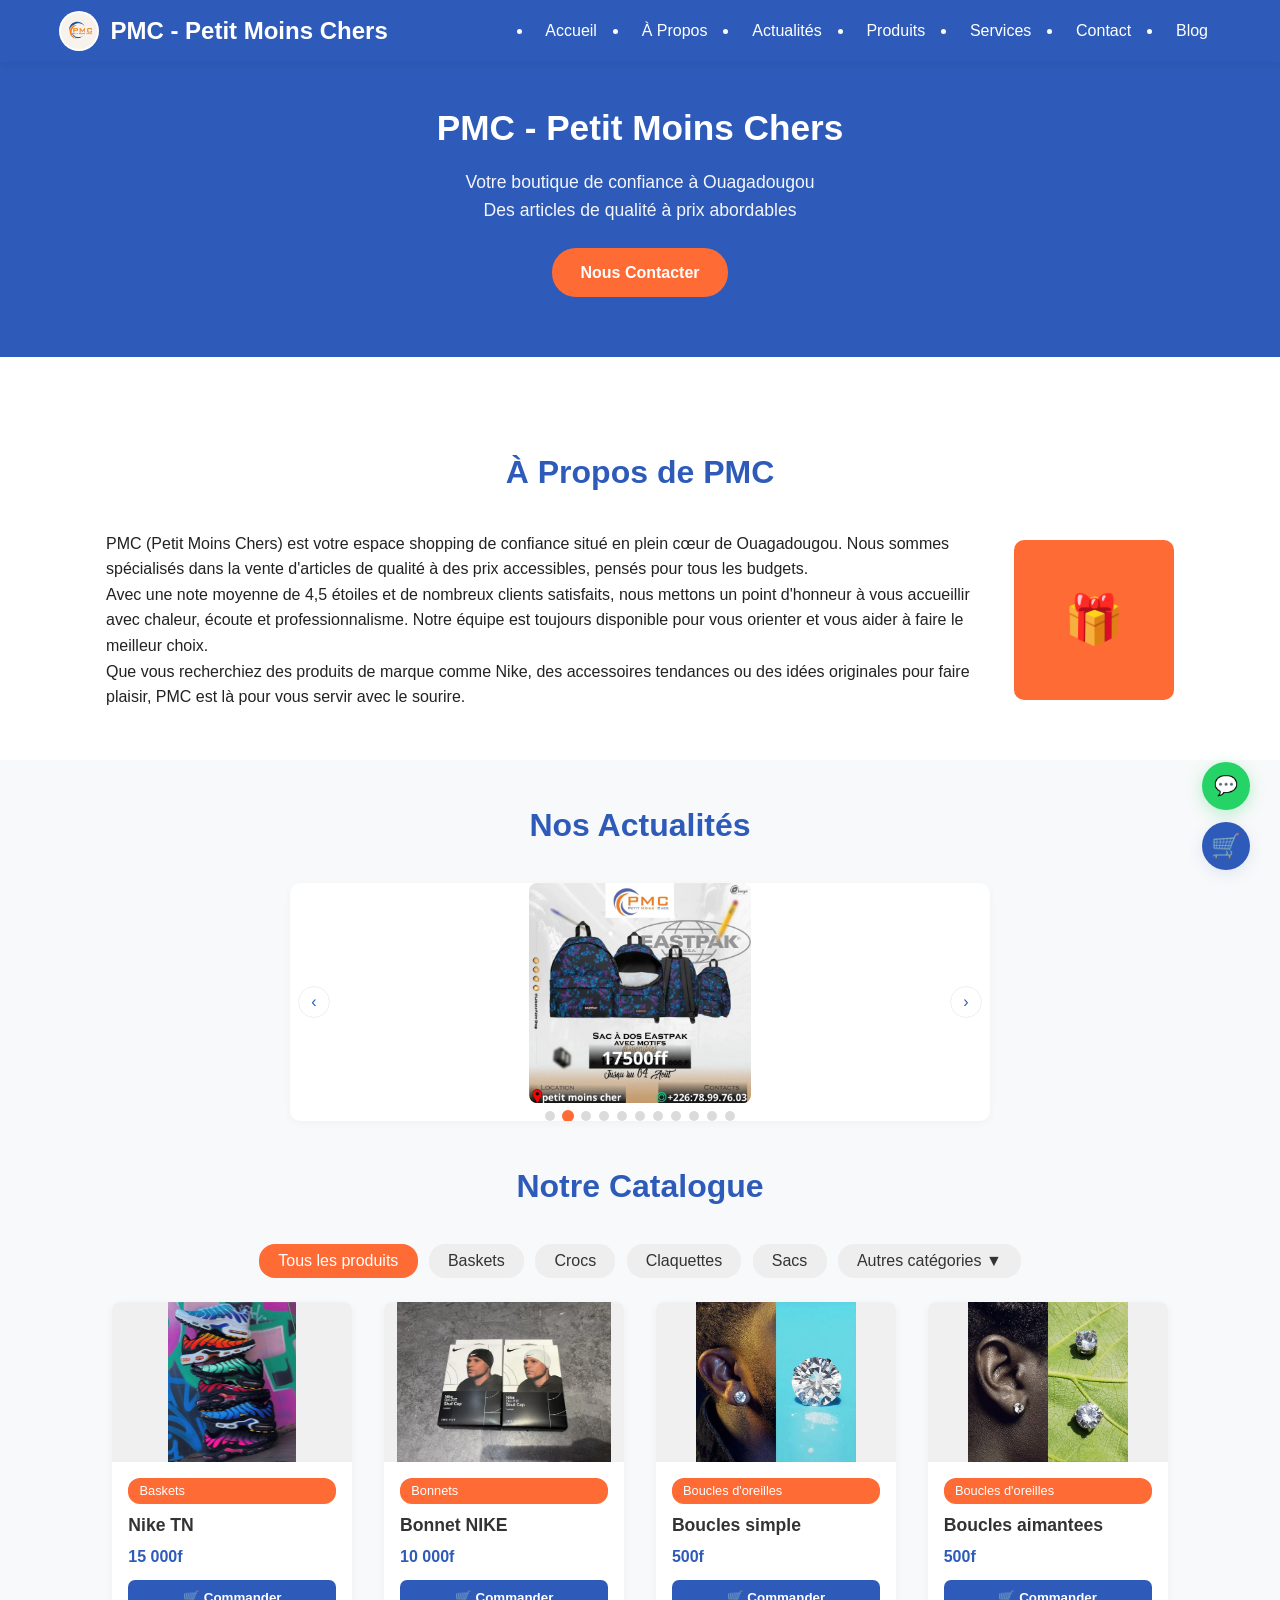
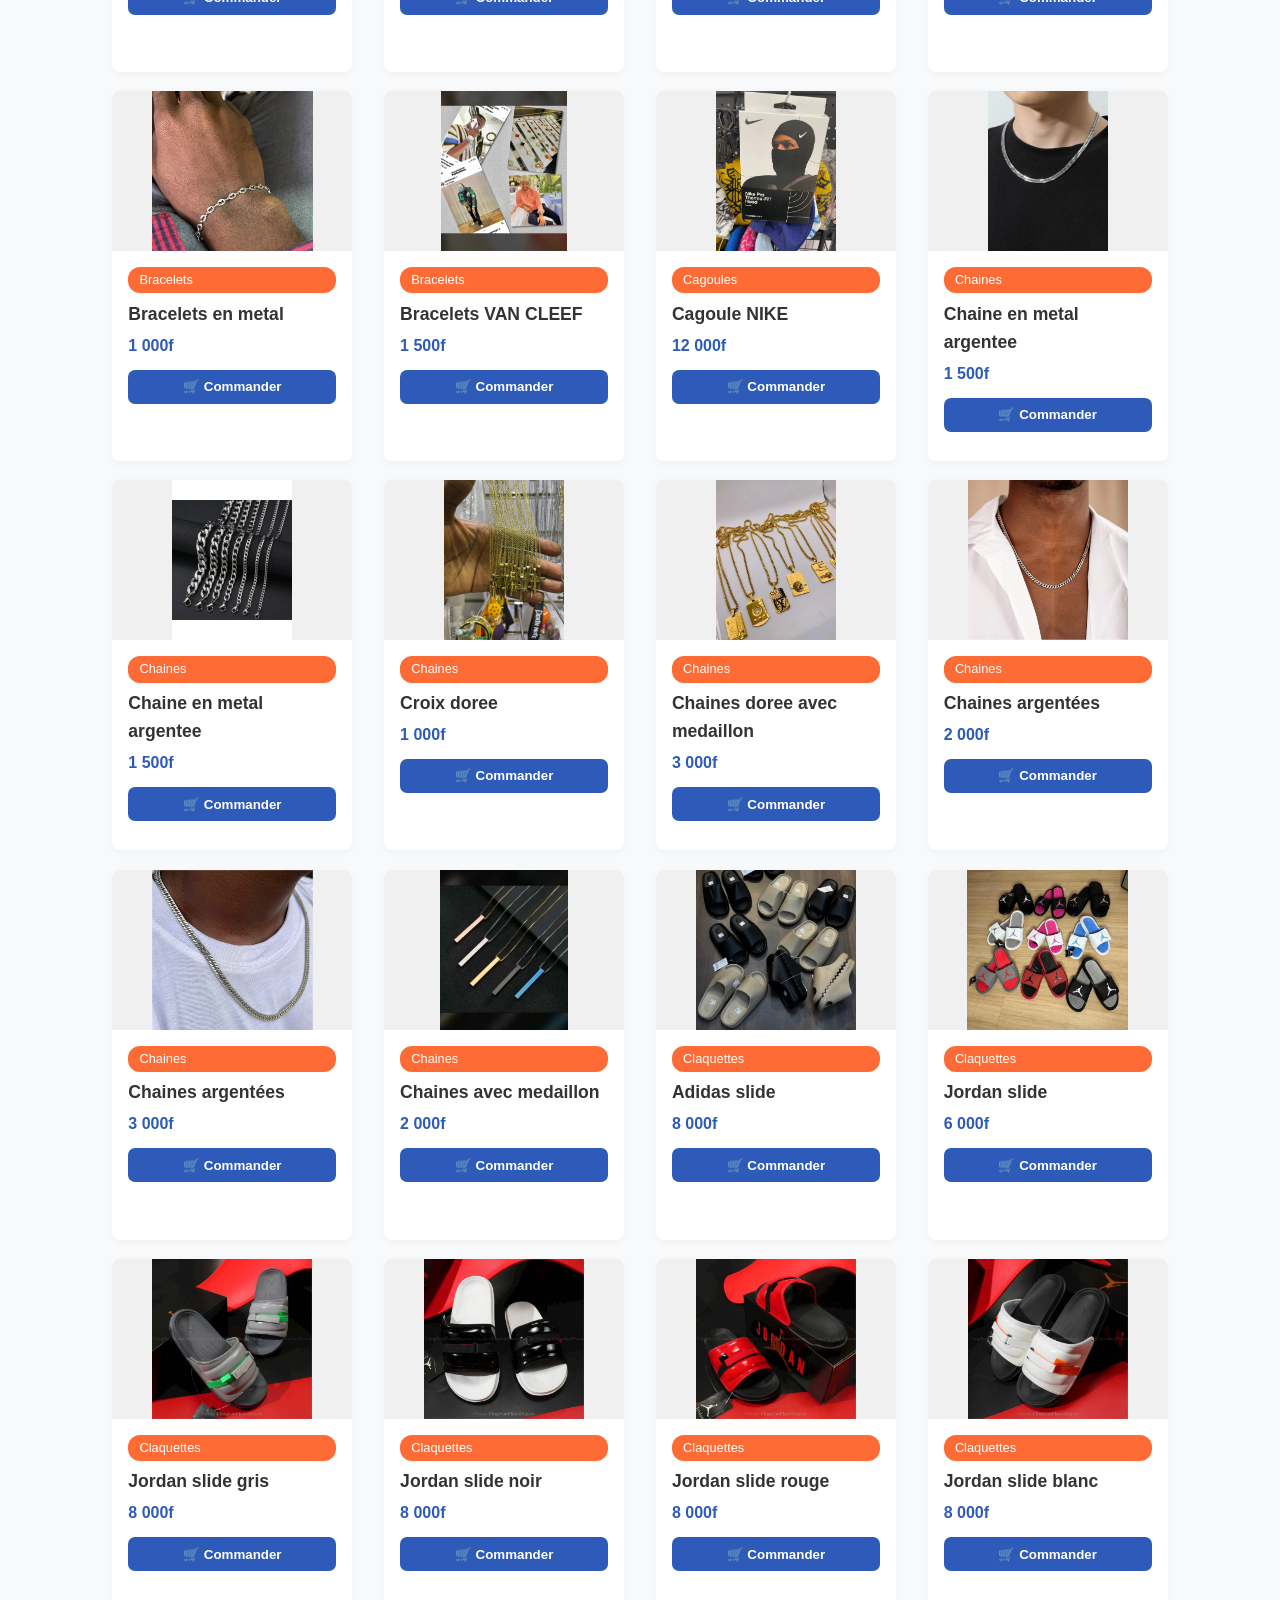
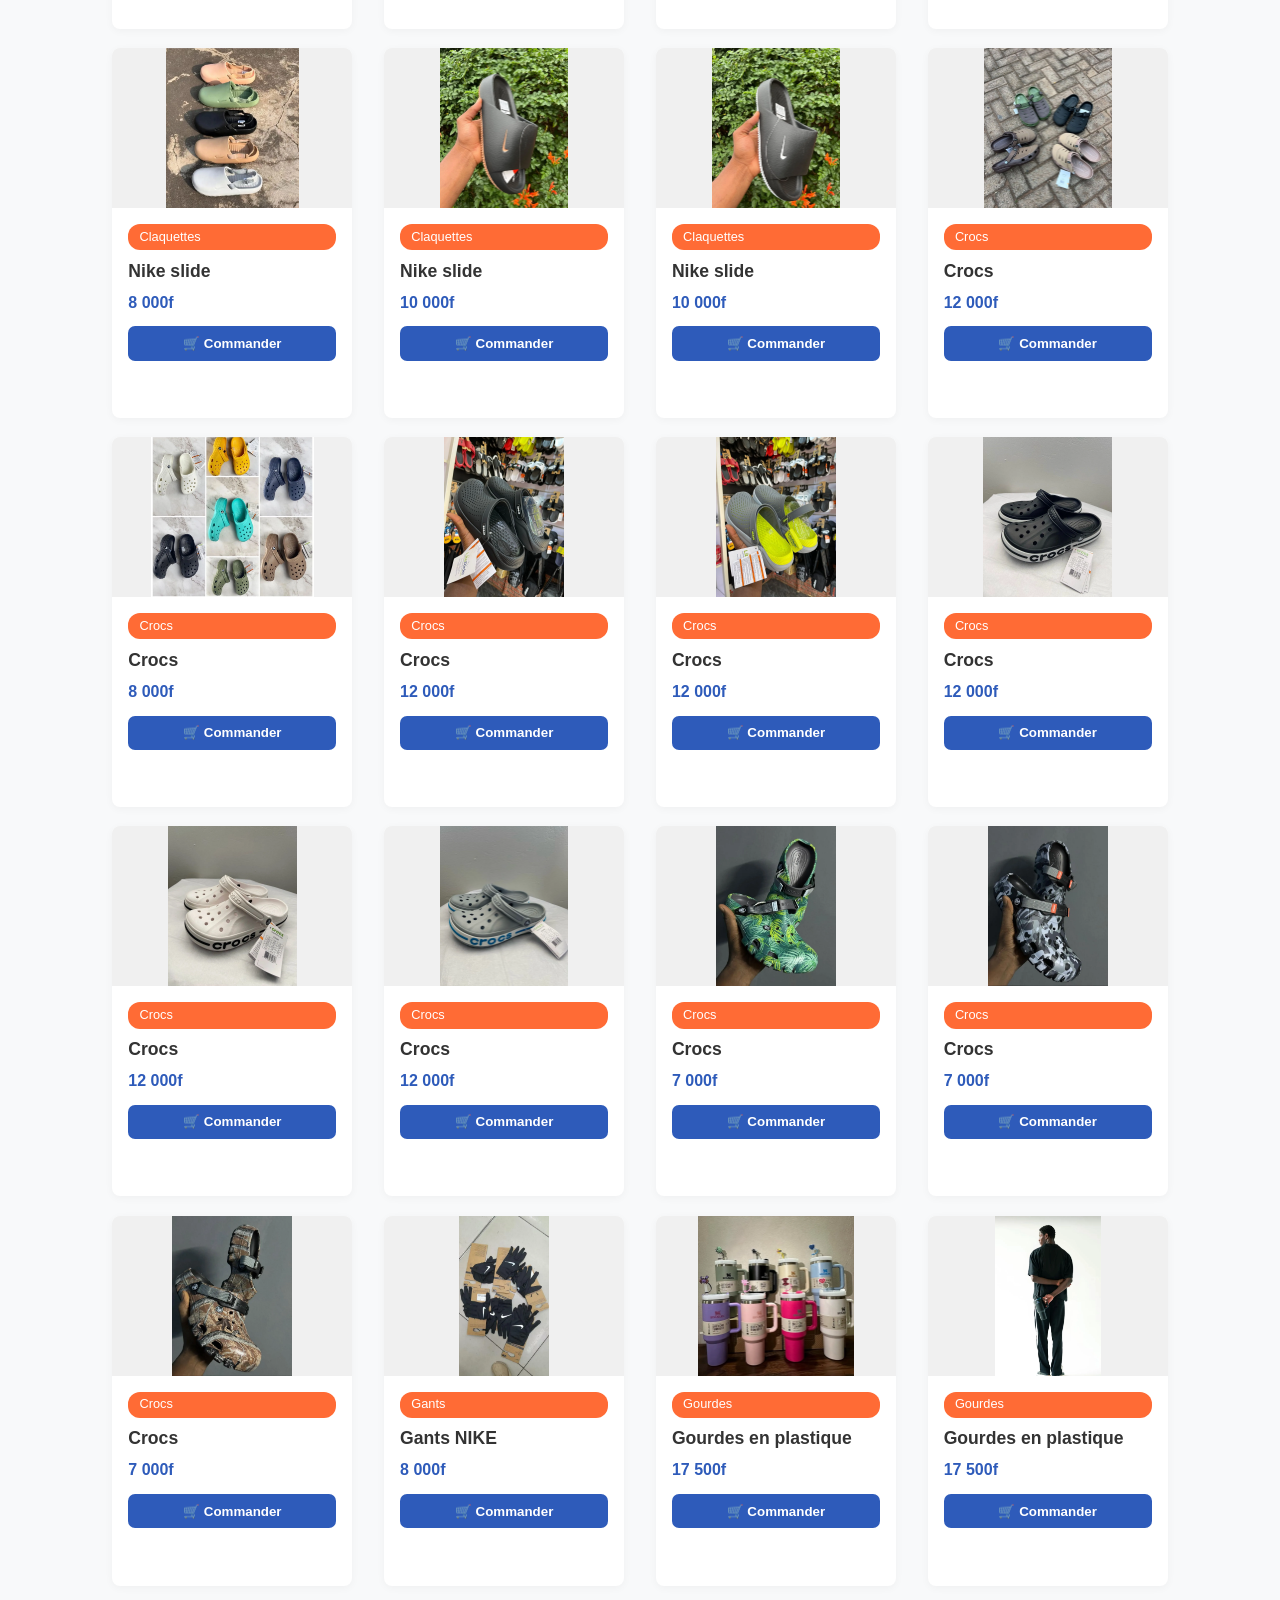
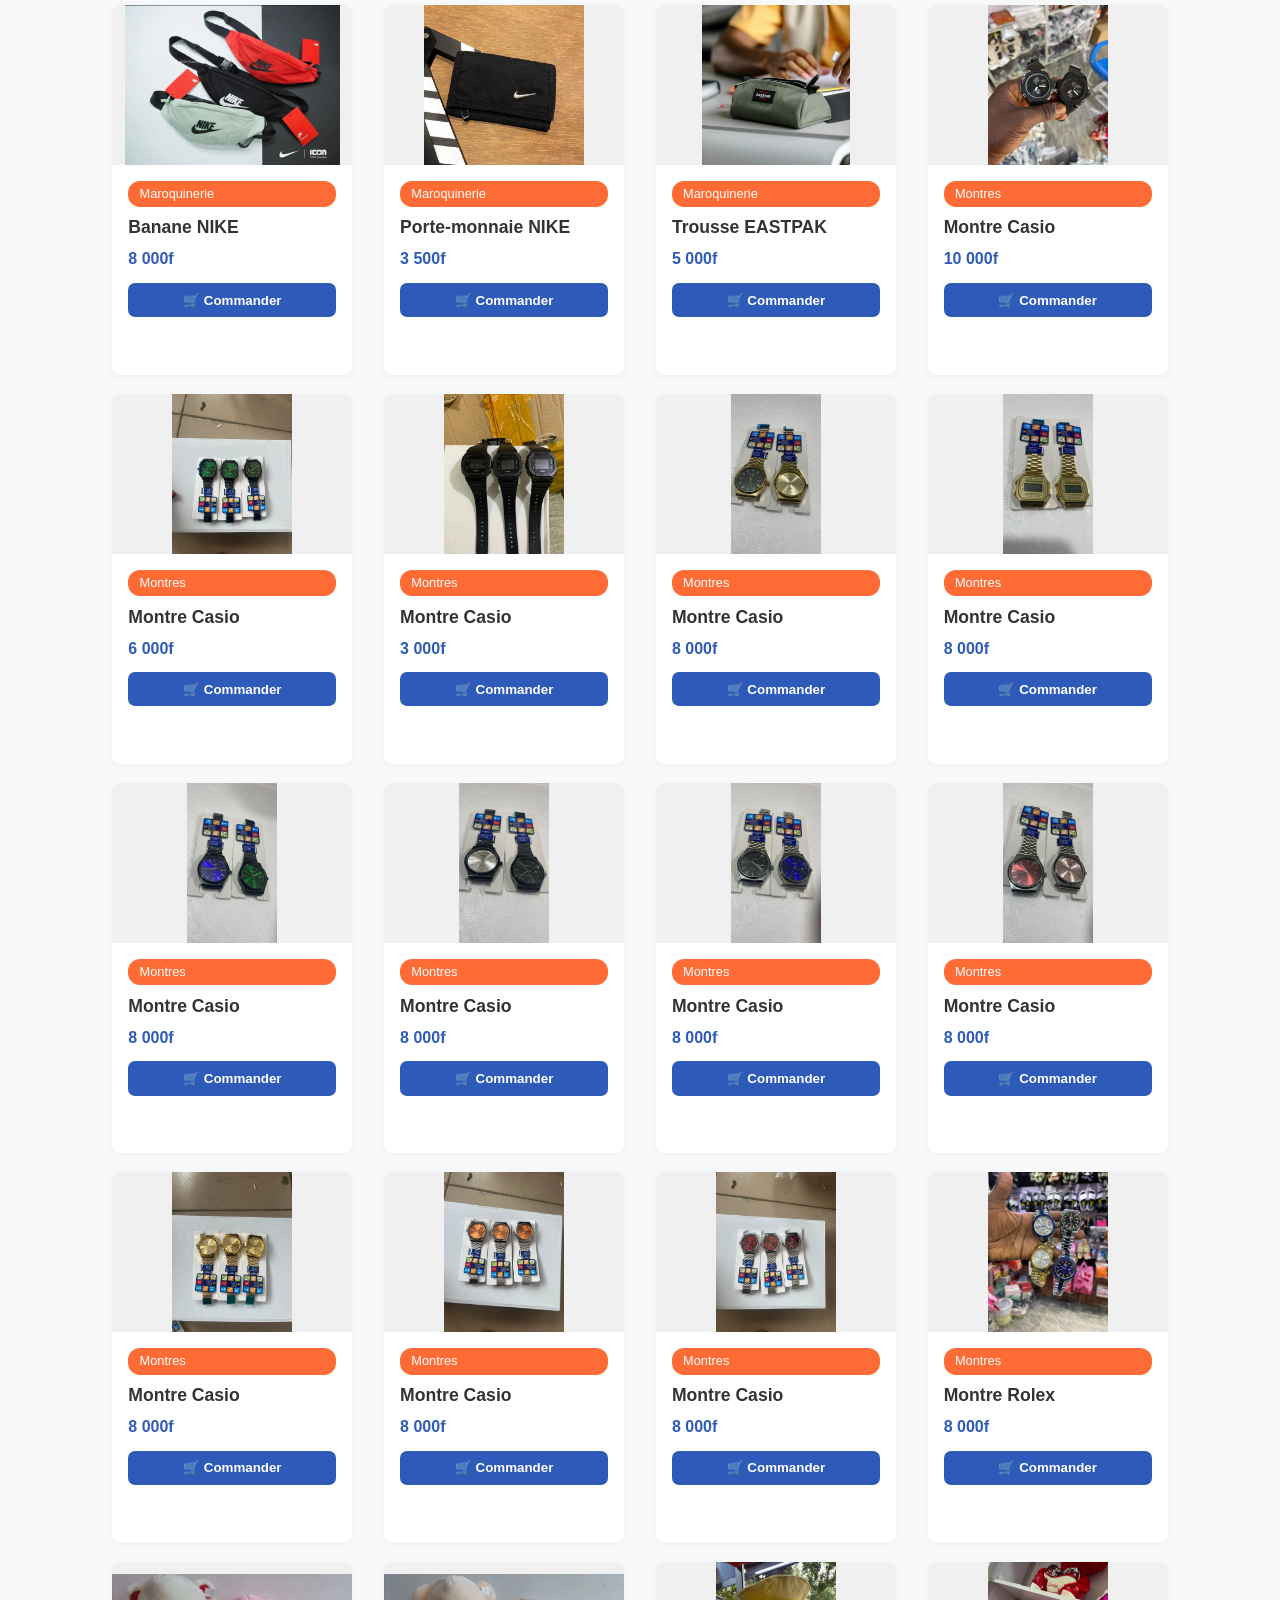
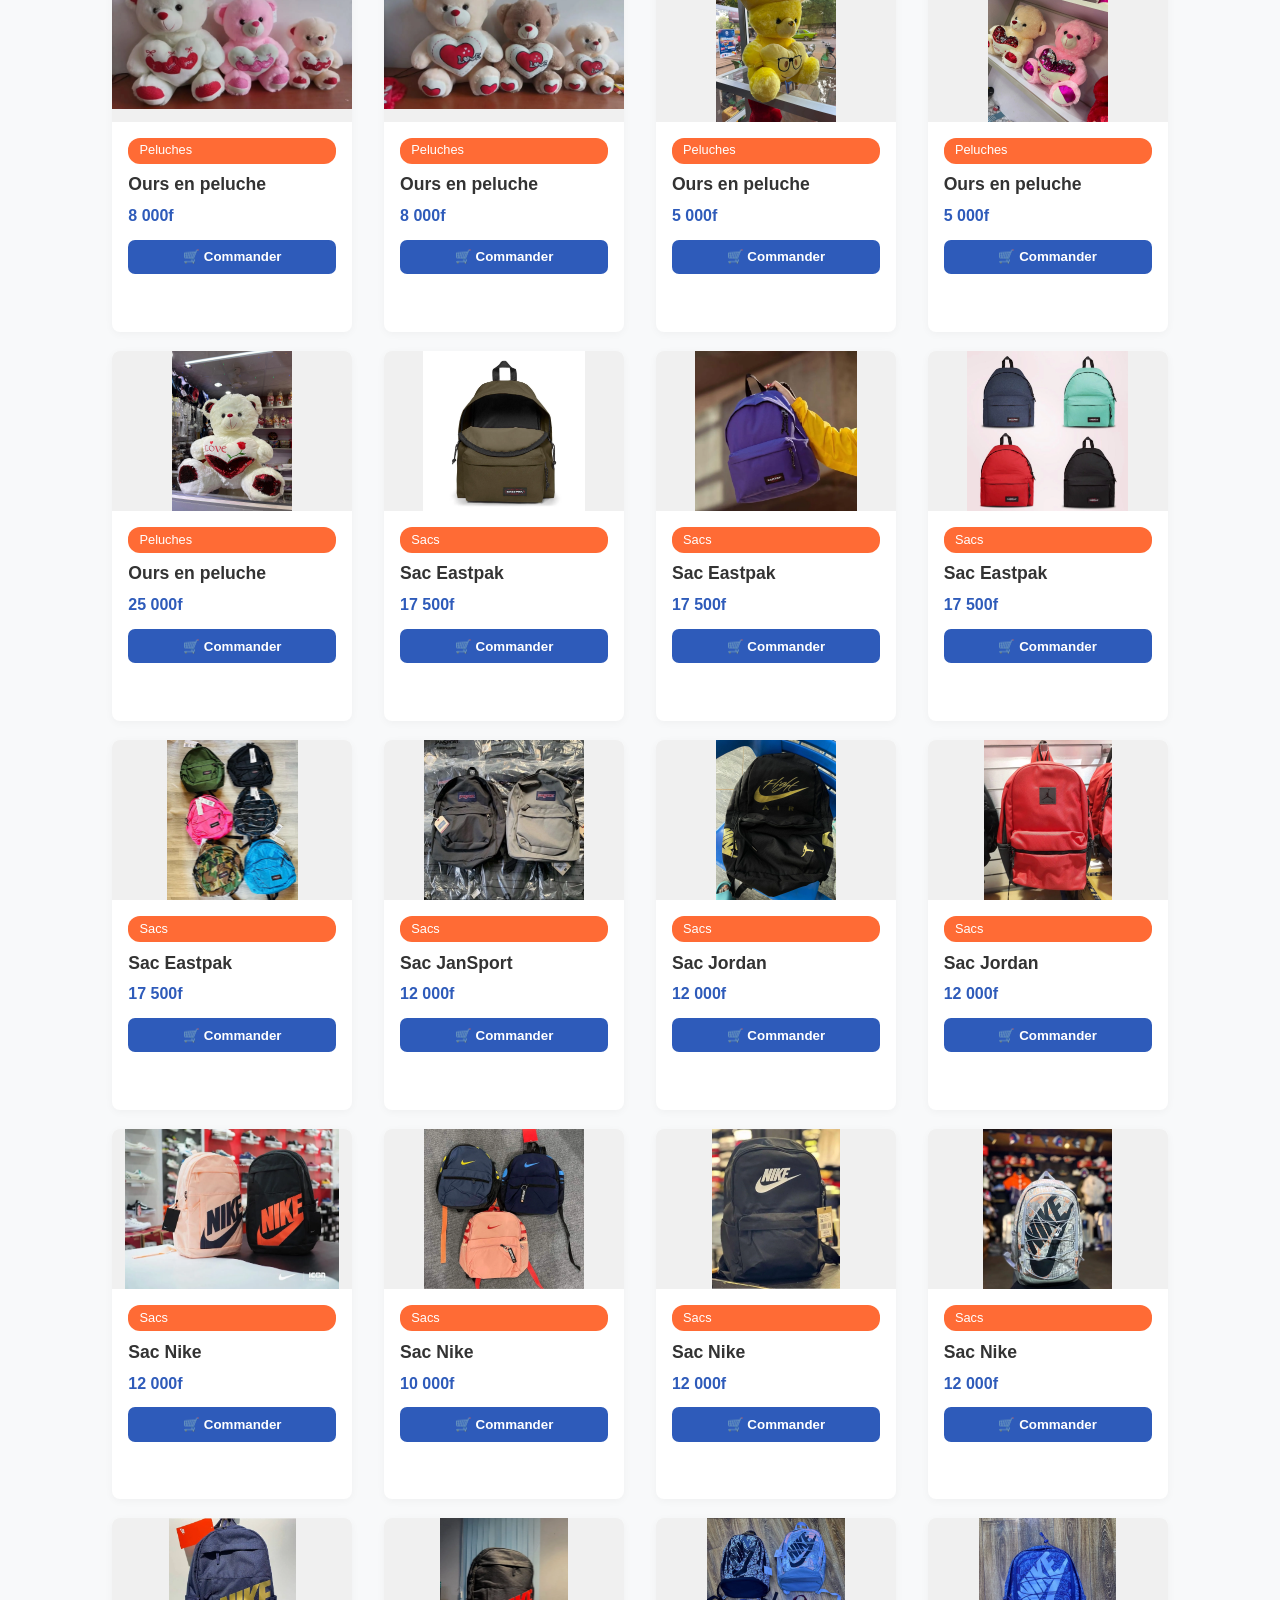
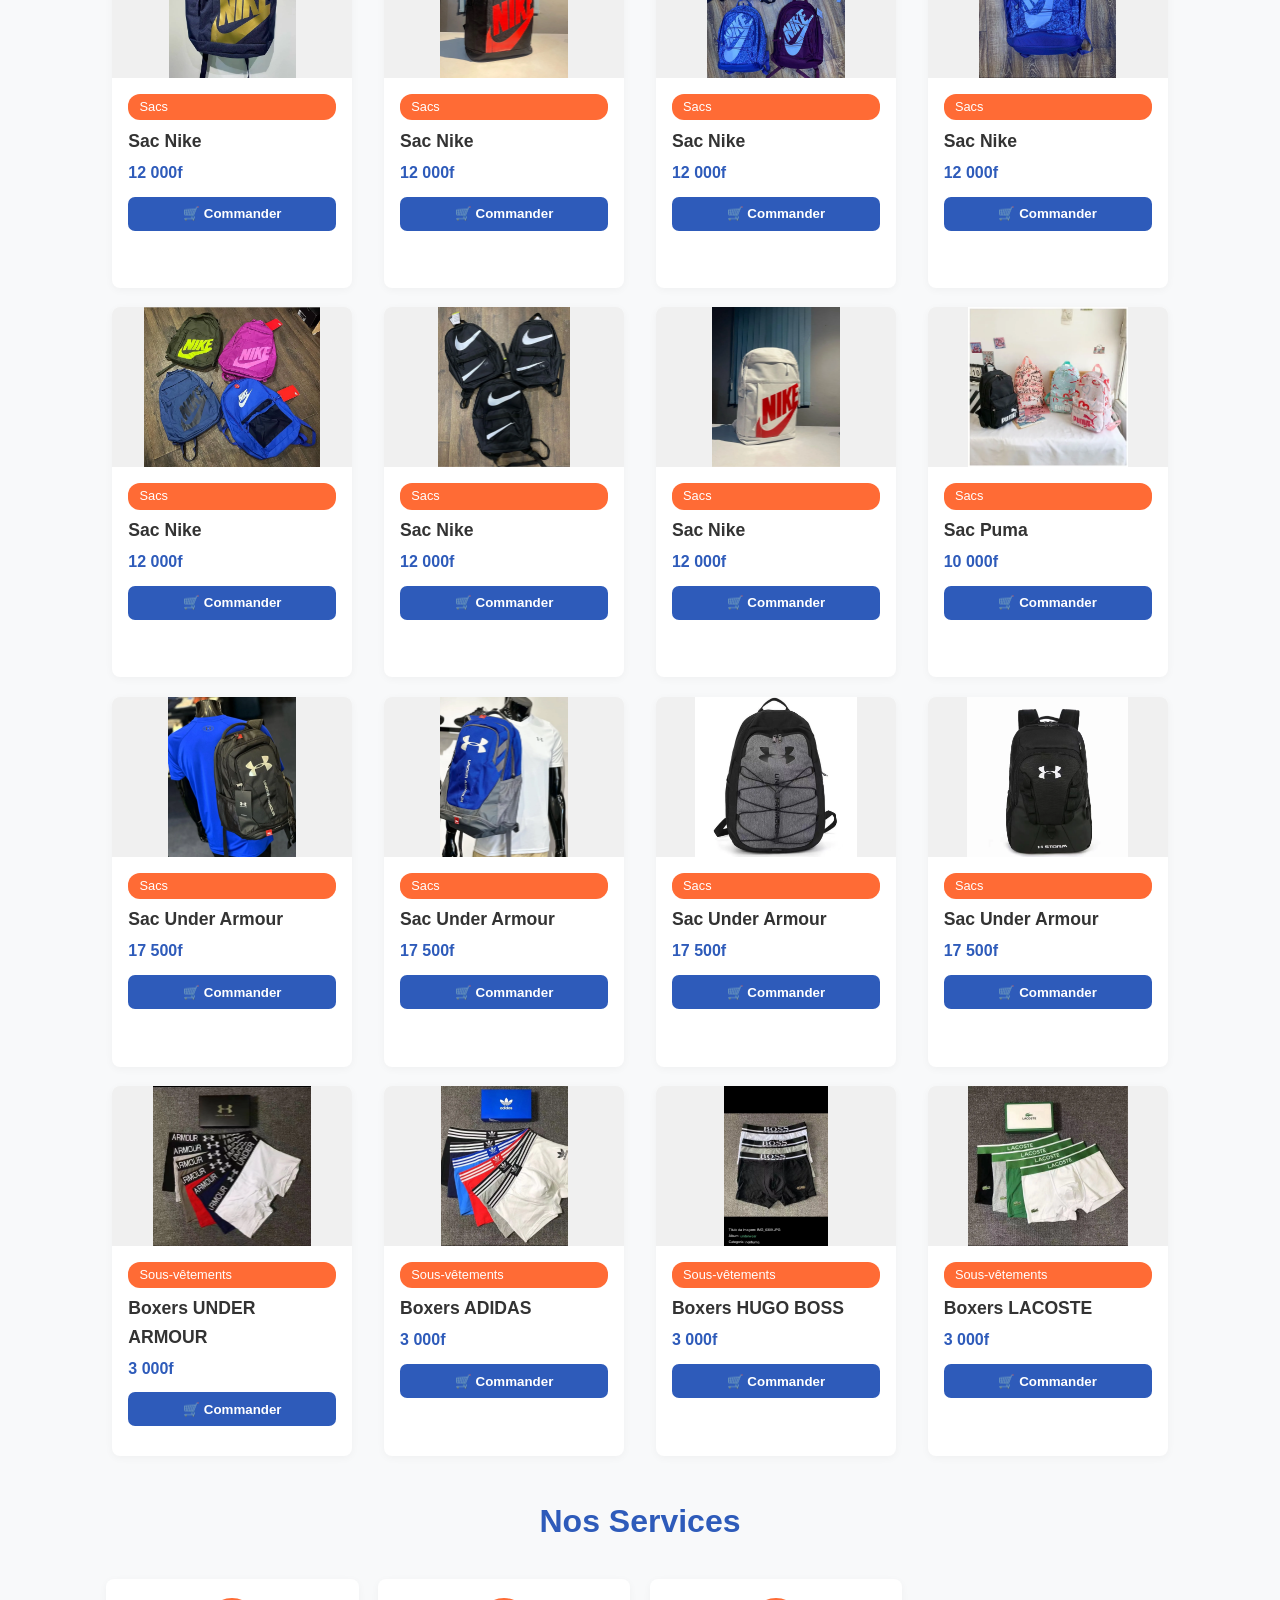
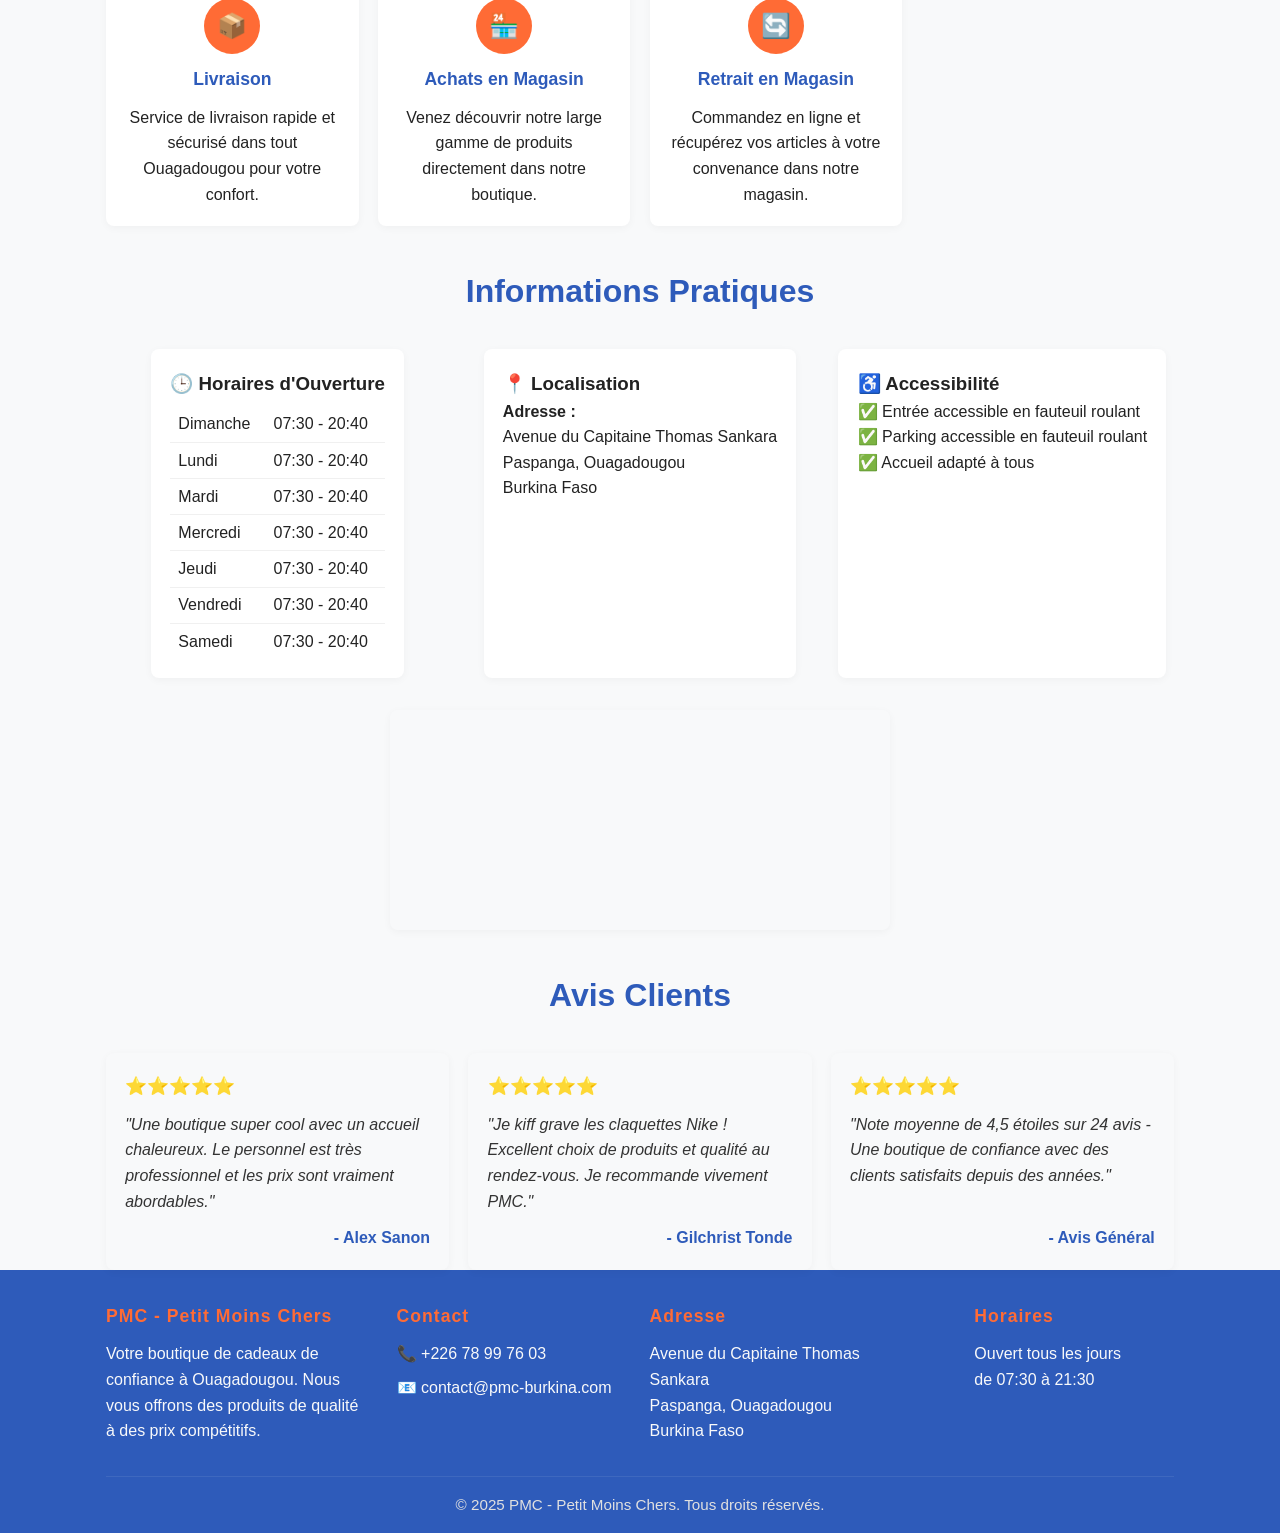
==== index.html @ d3e95d28 "maj3" ====
<!DOCTYPE html>
<html lang="fr">
<head>
    <meta charset="UTF-8">
    <meta name="viewport" content="width=device-width, initial-scale=1.0">
    <meta name="description" content="PMC - Petit Moins Chers : Boutique de cadeaux à Ouagadougou. Articles de qualité à prix abordables.">
    <meta name="keywords" content="PMC, Petit Moins Chers, cadeaux, Ouagadougou, boutique, accessoires, sacs, montres, chaussures">
    <meta property="og:title" content="PMC - Petit Moins Chers | Boutique de Cadeaux à Ouagadougou">
    <meta property="og:description" content="PMC - Petit Moins Chers : Boutique de cadeaux à Ouagadougou. Articles de qualité à prix abordables.">
    <meta property="og:image" content="images/infos/logo.webp">
    <meta property="og:type" content="website">
    <meta property="og:url" content="https://tonsite.com/">
    <meta name="twitter:card" content="summary_large_image">
    <meta name="twitter:title" content="PMC - Petit Moins Chers">
    <meta name="twitter:description" content="Boutique de cadeaux à Ouagadougou. Articles de qualité à prix abordables.">
    <meta name="twitter:image" content="images/infos/logo.webp">
    <title>PMC - Petit Moins Chers | Boutique de Cadeaux à Ouagadougou</title>
    <link rel="stylesheet" href="style.css">
    <script src="script.js" defer></script>
    <link rel="preload" href="images/infos/logo.webp" as="image">
    <link rel="preload" href="style.css" as="style">
    <link rel="preload" href="script.js" as="script">
    <link rel="icon" href="images/infos/logo.webp" type="image/webp">
</head>
<body>
    <!-- Lien d'accès rapide pour l'accessibilité -->
    <a href="#main" class="skip-link" style="position:absolute;left:-9999px;top:auto;width:1px;height:1px;overflow:hidden;">Aller au contenu principal</a>

    <!-- En-tête -->
    <header id="header">
        <nav role="navigation" aria-label="Menu principal">
            <div class="logo">
                <img src="images/infos/logo.webp" alt="Logo de PMC - Petit Moins Chers">
                <span>PMC - Petit Moins Chers</span>
            </div>
            <ul class="nav-links" id="nav-links">
                <li><a href="#accueil">Accueil</a></li>
                <li><a href="#apropos">À Propos</a></li>
                <li><a href="#actualites">Actualités</a></li>
                <li><a href="#produits">Produits</a></li>
                <li><a href="#services">Services</a></li>
                <li><a href="#contact">Contact</a></li>
                <li><a href="blog/blog.html">Blog</a></li>
            </ul>
            <!-- bouton de navigation de l'en-tête (attribut type ajouté) -->
            <button type="button" class="menu-toggle" aria-label="Ouvrir le menu" aria-controls="nav-links" aria-expanded="false">☰</button>
        </nav>
    </header>

    <!-- Contenu principal -->
    <main id="main" role="main">
        <!-- Section Hero -->
        <section class="hero" id="accueil">
            <div class="hero-content">
                <h1>PMC - Petit Moins Chers</h1>
                <p>Votre boutique de confiance à Ouagadougou<br>
                Des articles de qualité à prix abordables</p>
                <a href="#contact" class="cta-button">Nous Contacter</a>
            </div>
        </section>

        <!-- Section À propos -->
        <section class="about" id="apropos">
            <div class="container">
                <h2 class="section-title">À Propos de PMC</h2>
                <div class="about-content">
                    <div class="about-text">
                        <p>PMC (Petit Moins Chers) est votre espace shopping de confiance situé en plein cœur de Ouagadougou. Nous sommes spécialisés dans la vente d'articles de qualité à des prix accessibles, pensés pour tous les budgets.</p>
                        <p>Avec une note moyenne de 4,5 étoiles et de nombreux clients satisfaits, nous mettons un point d'honneur à vous accueillir avec chaleur, écoute et professionnalisme. Notre équipe est toujours disponible pour vous orienter et vous aider à faire le meilleur choix.</p>
                        <p>Que vous recherchiez des produits de marque comme Nike, des accessoires tendances ou des idées originales pour faire plaisir, PMC est là pour vous servir avec le sourire.</p>
                    </div>
                    <div class="about-image" aria-label="Cadeau">
                        🎁
                    </div>
                </div>
            </div>
        </section>

        <!-- Section Actualités -->
        <section class="actualites" id="actualites" aria-label="Actualités et nouveautés">
            <div class="container">
                <h2 class="section-title">Nos Actualités</h2>
                <div class="carousel-container" role="region" aria-label="Carrousel d'actualités">
                    <div class="carousel-wrapper">
                        <div class="carousel-slides" id="carouselSlides">
                            <!-- Diapositive 1 -->
                            <div class="carousel-slide active" role="group" aria-roledescription="slide" aria-label="1 sur 5">
                                <img src="images/affiches/image35.webp" alt="Nouveauté : Affiche promotionnelle 1" loading="lazy">
                            </div>
                            <!-- Diapositive 2 -->
                            <div class="carousel-slide" role="group" aria-roledescription="slide" aria-label="2 sur 5">
                                <img src="images/affiches/image36.webp" alt="Nouveauté : Affiche promotionnelle 2" loading="lazy">
                            </div>
                            <!-- Diapositive 3 -->
                            <div class="carousel-slide" role="group" aria-roledescription="slide" aria-label="3 sur 5">
                                <img src="images/affiches/image37.webp" alt="Nouveauté : Affiche promotionnelle 3" loading="lazy">
                            </div>
                            <!-- Diapositive 4 - Vidéo -->
                            <div class="carousel-slide" role="group" aria-roledescription="slide" aria-label="4 sur 5">
                                <video autoplay muted loop playsinline loading="lazy" title="Présentation PMC">
                                    <source src="images/affiches/video1.mp4" type="video/mp4">
                                </video>
                            </div>
                            <!-- Diapositive 5 -->
                            <div class="carousel-slide" role="group" aria-roledescription="slide" aria-label="5 sur 5">
                                <img src="images/affiches/image41.webp" alt="Nouveauté : Affiche promotionnelle 4" loading="lazy">
                            </div>
                            <!-- Diapositive 6 -->
                            <div class="carousel-slide" role="group" aria-roledescription="slide" aria-label="6 sur 6">
                                <img src="images/affiches/image75.jpg" alt="Nouveauté : Affiche promotionnelle 5" loading="lazy">
                            </div>
                            <!-- Diapositive 7 -->
                            <div class="carousel-slide" role="group" aria-roledescription="slide" aria-label="4 sur 5">
                                <video autoplay muted loop playsinline loading="lazy" title="Présentation PMC">
                                    <source src="images/affiches/video4.mp4" type="video/mp4">
                                </video>
                            </div>
                            <!-- Diapositive 8 -->
                            <div class="carousel-slide" role="group" aria-roledescription="slide" aria-label="5 sur 5">
                                <img src="images/affiches/image98.jpg" alt="Nouveauté : Affiche promotionnelle 6" loading="lazy">
                            </div>
                            <!-- Diapositive 9 -->
                            <div class="carousel-slide" role="group" aria-roledescription="slide" aria-label="6 sur 6">
                                <img src="images/affiches/image99.jpg" alt="Nouveauté : Affiche promotionnelle 7" loading="lazy">
                            </div>
                            <!-- Diapositive 10 -->
                             <div class="carousel-slide" role="group" aria-roledescription="slide" aria-label="4 sur 5">
                                <video autoplay muted loop playsinline loading="lazy" title="Présentation PMC">
                                    <source src="images/affiches/video2.mp4" type="video/mp4">
                                </video>
                            </div>
                        </div>
                    </div>
                    <!-- Indicateurs -->
                    <div class="carousel-indicators" aria-label="Navigation du carrousel">
                        <button type="button" class="indicator active" data-slide="0" aria-label="Aller à la diapositive 1"></button>
                        <button type="button" class="indicator" data-slide="1" aria-label="Aller à la diapositive 2"></button>
                        <button type="button" class="indicator" data-slide="2" aria-label="Aller à la diapositive 3"></button>
                        <button type="button" class="indicator" data-slide="3" aria-label="Aller à la diapositive 4"></button>
                        <button type="button" class="indicator" data-slide="4" aria-label="Aller à la diapositive 5"></button>
                        <button type="button" class="indicator" data-slide="5" aria-label="Aller à la diapositive 6"></button>
                        <button type="button" class="indicator" data-slide="6" aria-label="Aller à la diapositive 7"></button>
                        <button type="button" class="indicator" data-slide="7" aria-label="Aller à la diapositive 8"></button>
                        <button type="button" class="indicator" data-slide="8" aria-label="Aller à la diapositive 9"></button>
                        <button type="button" class="indicator" data-slide="9" aria-label="Aller à la diapositive 10"></button>
                        <button type="button" class="indicator" data-slide="10" aria-label="Aller à la diapositive 11"></button>
                    </div>
                    <!-- Boutons de navigation -->
                    <button type="button" class="carousel-btn prev" id="prevBtn" aria-label="Diapositive précédente">‹</button>
                    <button type="button" class="carousel-btn next" id="nextBtn" aria-label="Diapositive suivante">›</button>
                </div>
            </div>
        </section>

        <!-- Section Produits -->
        <section class="products" id="produits">
            <div class="container">
                <h2 class="section-title">Notre Catalogue</h2>
                <!-- Début des filtres de catégorie -->
                <div class="category-filters" role="group" aria-label="Filtrer les produits par catégorie">
                    <button class="filter-btn active" data-category="tous">Tous les produits</button>
                    <button class="filter-btn" data-category="baskets">Baskets</button>
                    <button class="filter-btn" data-category="crocs">Crocs</button>
                    <button class="filter-btn" data-category="claquettes">Claquettes</button>
                    <button class="filter-btn" data-category="sacs">Sacs</button>
                    <div class="filter-dropdown-container">
                        <button class="filter-btn dropdown-toggle" id="dropdownMenuBtn" aria-haspopup="true" aria-expanded="false">
                            Autres catégories ▼
                        </button>
                        <div class="filter-dropdown-list" aria-labelledby="dropdownMenuBtn">
                            <button class="dropdown-item filter-btn" data-category="bonnets">Bonnets</button>
                            <button class="dropdown-item filter-btn" data-category="boucles_d_oreilles">Boucles d'oreilles</button>
                            <button class="dropdown-item filter-btn" data-category="bracelets">Bracelets</button>
                            <button class="dropdown-item filter-btn" data-category="cagoules">Cagoules</button>
                            <button class="dropdown-item filter-btn" data-category="casquettes">Casquettes</button>
                            <button class="dropdown-item filter-btn" data-category="chaines">Chaînes</button>
                            <button class="dropdown-item filter-btn" data-category="gants">Gants</button>
                            <button class="dropdown-item filter-btn" data-category="gourdes">Gourdes</button>
                            <button class="dropdown-item filter-btn" data-category="maroquinerie">Maroquinerie</button>
                            <button class="dropdown-item filter-btn" data-category="montres">Montres</button>
                            <button class="dropdown-item filter-btn" data-category="peluches">Peluches</button>
                            <button class="dropdown-item filter-btn" data-category="sous_vetements">Sous-vêtements</button>
                        </div>
                    </div>
                </div>
                <!-- Fin des filtres de catégorie -->
                <!-- Début de la grille unique pour tous les produits -->
                <div class="products-grid">
                    <!-- baskets -->
                    <div class="product-card" data-category="baskets">
                        <div class="product-image">
                            <img src="images/chaussures/baskets/nike/image108.webp" alt="Nike TN" loading="lazy">
                        </div>
                        <div class="product-info">
                            <span class="product-category">Baskets</span>
                            <h3 class="product-name">Nike TN</h3>
                            <div class="product-price">15 000f</div>
                            <button type="button" class="product-btn" aria-label="Commander  Nike TN">🛒 Commander</button>
                        </div>
                    </div>
                    <!-- bonnets -->
                    <div class="product-card" data-category="bonnets">
                        <div class="product-image">
                            <img src="images/accessoires/bonnet/image46.webp" alt="Bonnet NIKE" loading="lazy">
                        </div>
                        <div class="product-info">
                            <span class="product-category">Bonnets</span>
                            <h3 class="product-name">Bonnet NIKE</h3>
                            <div class="product-price">10 000f</div>
                            <button type="button" class="product-btn" aria-label="Commander Bonnet NIKE">🛒 Commander</button>
                        </div>
                    </div>
                    <!-- boucles d'oreilles -->
                    <div class="product-card" data-category="boucles_d_oreilles">
                        <div class="product-image">
                            <img src="images/accessoires/boucles_d'oreille/image71.webp" alt="Boucles d'oreilles" loading="lazy">
                        </div>
                        <div class="product-info">
                            <span class="product-category">Boucles d'oreilles</span>
                            <h3 class="product-name">Boucles simple</h3>
                            <div class="product-price">500f</div>
                            <button type="button" class="product-btn" aria-label="Commander Boucles simple">🛒 Commander</button>
                        </div>
                    </div>
                    <div class="product-card" data-category="boucles_d_oreilles">
                        <div class="product-image">
                            <img src="images/accessoires/boucles_d'oreille/image72.webp" alt="Boucles d'oreilles" loading="lazy">
                        </div>
                        <div class="product-info">
                            <span class="product-category">Boucles d'oreilles</span>
                            <h3 class="product-name">Boucles aimantees</h3>
                            <div class="product-price">500f</div>
                            <button type="button" class="product-btn" aria-label="Commander Boucles aimantees">🛒 Commander</button>
                        </div>
                    </div>
                    <!-- bracelets -->
                    <div class="product-card" data-category="bracelets">
                        <div class="product-image">
                            <img src="images/accessoires/bracelets/image103.webp" alt="Bracelets" loading="lazy">
                        </div>
                        <div class="product-info">
                            <span class="product-category">Bracelets</span>
                            <h3 class="product-name">Bracelets en metal</h3>
                            <div class="product-price">1 000f</div>
                            <button type="button" class="product-btn" aria-label="Commander Bracelets en metal">🛒 Commander</button>
                        </div>
                    </div>
                    <div class="product-card" data-category="bracelets">
                        <div class="product-image">
                            <img src="images/accessoires/bracelets/image120.webp" alt="Bracelets" loading="lazy">
                        </div>
                        <div class="product-info">
                            <span class="product-category">Bracelets</span>
                            <h3 class="product-name">Bracelets VAN CLEEF</h3>
                            <div class="product-price">1 500f</div>
                            <button type="button" class="product-btn" aria-label="Commander Bracelets VAN CLEEF">🛒 Commander</button>
                        </div>
                    </div>
                    <!-- cagoules -->
                    <div class="product-card" data-category="cagoules">
                        <div class="product-image">
                            <img src="images/accessoires/cagoule/image45.webp" alt="Cagoules" loading="lazy">
                        </div>
                        <div class="product-info">
                            <span class="product-category">Cagoules</span>
                            <h3 class="product-name">Cagoule NIKE</h3>
                            <div class="product-price">12 000f</div>
                            <button type="button" class="product-btn" aria-label="Commander Cagoule NIKE">🛒 Commander</button>
                        </div>
                    </div>
                    <!-- chaines -->
                    <div class="product-card" data-category="chaines">
                        <div class="product-image">
                            <img src="images/accessoires/chaines/image95.webp" alt="Chaines" loading="lazy">
                        </div>
                        <div class="product-info">
                            <span class="product-category">Chaines</span>
                            <h3 class="product-name">Chaine en metal argentee</h3>
                            <div class="product-price">1 500f</div>
                            <button type="button" class="product-btn" aria-label="Commander Chaine en metal argentee">🛒 Commander</button>
                        </div>
                    </div>
                    <div class="product-card" data-category="chaines">
                        <div class="product-image">
                            <img src="images/accessoires/chaines/image96.webp" alt="Chaines" loading="lazy">
                        </div>
                        <div class="product-info">
                            <span class="product-category">Chaines</span>
                            <h3 class="product-name">Chaine en metal argentee</h3>
                            <div class="product-price">1 500f</div>
                            <button type="button" class="product-btn" aria-label="Commander Chaine en metal argentee">🛒 Commander</button>
                        </div>
                    </div>
                    <div class="product-card" data-category="chaines">
                        <div class="product-image">
                            <img src="images/accessoires/chaines/image97.webp" alt="Chaines" loading="lazy">
                        </div>
                        <div class="product-info">
                            <span class="product-category">Chaines</span>
                            <h3 class="product-name">Croix doree</h3>
                            <div class="product-price">1 000f</div>
                            <button type="button" class="product-btn" aria-label="Commander Croix doree">🛒 Commander</button>
                        </div>
                    </div>
                    <div class="product-card" data-category="chaines">
                        <div class="product-image">
                            <img src="images/accessoires/chaines/image100.webp" alt="Chaines" loading="lazy">
                        </div>
                        <div class="product-info">
                            <span class="product-category">Chaines</span>
                            <h3 class="product-name">Chaines doree avec medaillon</h3>
                            <div class="product-price">3 000f</div>
                            <button type="button" class="product-btn" aria-label="Commander Chaines doree avec medaillon">🛒 Commander</button>
                        </div>
                    </div>
                    <div class="product-card" data-category="chaines">
                        <div class="product-image">
                            <img src="images/accessoires/chaines/image101.webp" alt="Chaines" loading="lazy">
                        </div>
                        <div class="product-info">
                            <span class="product-category">Chaines</span>
                            <h3 class="product-name">Chaines argentées</h3>
                            <div class="product-price">2 000f</div>
                            <button type="button" class="product-btn" aria-label="Commander Chaines argentées">🛒 Commander</button>
                        </div>
                    </div>
                    <div class="product-card" data-category="chaines">
                        <div class="product-image">
                            <img src="images/accessoires/chaines/image102.webp" alt="Chaines" loading="lazy">
                        </div>
                        <div class="product-info">
                            <span class="product-category">Chaines</span>
                            <h3 class="product-name">Chaines argentées</h3>
                            <div class="product-price">3 000f</div>
                            <button type="button" class="product-btn" aria-label="Commander Chaines argentées">🛒 Commander</button>
                        </div>
                    </div>
                    <div class="product-card" data-category="chaines">
                        <div class="product-image">
                            <img src="images/accessoires/chaines/image115.webp" alt="Chaines" loading="lazy">
                        </div>
                        <div class="product-info">
                            <span class="product-category">Chaines</span>
                            <h3 class="product-name">Chaines avec medaillon</h3>
                            <div class="product-price">2 000f</div>
                            <button type="button" class="product-btn" aria-label="Commander Chaines avec medaillon">🛒 Commander</button>
                        </div>
                    </div>
                    <!-- claquettes -->
                    <div class="product-card" data-category="claquettes">
                        <div class="product-image">
                            <img src="images/chaussures/claquettes/adidas/image53.webp" alt="Adidas slide" loading="lazy">
                        </div>
                        <div class="product-info">
                            <span class="product-category">Claquettes</span>
                            <h3 class="product-name">Adidas slide</h3>
                            <div class="product-price">8 000f</div>
                            <button type="button" class="product-btn" aria-label="Commander Adidas slide">🛒 Commander</button>
                        </div>
                    </div>
                    <div class="product-card" data-category="claquettes">
                        <div class="product-image">
                            <img src="images/chaussures/claquettes/jordan/image52.webp" alt="Jordan slide" loading="lazy">
                        </div>
                        <div class="product-info">
                            <span class="product-category">Claquettes</span>
                            <h3 class="product-name">Jordan slide</h3>
                            <div class="product-price">6 000f</div>
                            <button type="button" class="product-btn" aria-label="Commander Jordan slide">🛒 Commander</button>
                        </div>
                    </div>
                    <div class="product-card" data-category="claquettes">
                        <div class="product-image">
                            <img src="images/chaussures/claquettes/jordan/image57.webp" alt="Jordan slide gris" loading="lazy">
                        </div>
                        <div class="product-info">
                            <span class="product-category">Claquettes</span>
                            <h3 class="product-name">Jordan slide gris</h3>
                            <div class="product-price">8 000f</div>
                            <button type="button" class="product-btn" aria-label="Commander Jordan slide gris">🛒 Commander</button>
                        </div>
                    </div>
                    <div class="product-card" data-category="claquettes">
                        <div class="product-image">
                            <img src="images/chaussures/claquettes/jordan/image58.webp" alt="Jordan slide noir" loading="lazy">
                        </div>
                        <div class="product-info">
                            <span class="product-category">Claquettes</span>
                            <h3 class="product-name">Jordan slide noir</h3>
                            <div class="product-price">8 000f</div>
                            <button type="button" class="product-btn" aria-label="Commander Jordan slide noir">🛒 Commander</button>
                        </div>
                    </div>
                    <div class="product-card" data-category="claquettes">
                        <div class="product-image">
                            <img src="images/chaussures/claquettes/jordan/image59.webp" alt="Jordan slide rouge" loading="lazy">
                        </div>
                        <div class="product-info">
                            <span class="product-category">Claquettes</span>
                            <h3 class="product-name">Jordan slide rouge</h3>
                            <div class="product-price">8 000f</div>
                            <button type="button" class="product-btn" aria-label="Commander Jordan slide rouge">🛒 Commander</button>
                        </div>
                    </div>
                    <div class="product-card" data-category="claquettes">
                        <div class="product-image">
                            <img src="images/chaussures/claquettes/jordan/image60.webp" alt="Jordan slide blanc" loading="lazy">
                        </div>
                        <div class="product-info">
                            <span class="product-category">Claquettes</span>
                            <h3 class="product-name">Jordan slide blanc</h3>
                            <div class="product-price">8 000f</div>
                            <button type="button" class="product-btn" aria-label="Commander Jordan slide blanc">🛒 Commander</button>
                        </div>
                    </div>
                    <div class="product-card" data-category="claquettes">
                        <div class="product-image">
                            <img src="images/chaussures/claquettes/nike/image54.webp" alt="Nike slide" loading="lazy">
                        </div>
                        <div class="product-info">
                            <span class="product-category">Claquettes</span>
                            <h3 class="product-name">Nike slide</h3>
                            <div class="product-price">8 000f</div>
                            <button type="button" class="product-btn" aria-label="Commander Nike slide">🛒 Commander</button>
                        </div>
                    </div>
                    <div class="product-card" data-category="claquettes">
                        <div class="product-image">
                            <img src="images/chaussures/claquettes/nike/image104.webp" alt="Nike slide" loading="lazy">
                        </div>
                        <div class="product-info">
                            <span class="product-category">Claquettes</span>
                            <h3 class="product-name">Nike slide</h3>
                            <div class="product-price">10 000f</div>
                            <button type="button" class="product-btn" aria-label="Commander Nike slide">🛒 Commander</button>
                        </div>
                    </div>
                    <div class="product-card" data-category="claquettes">
                        <div class="product-image">
                            <img src="images/chaussures/claquettes/nike/image105.webp" alt="Nike slide" loading="lazy">
                        </div>
                        <div class="product-info">
                            <span class="product-category">Claquettes</span>
                            <h3 class="product-name">Nike slide</h3>
                            <div class="product-price">10 000f</div>
                            <button type="button" class="product-btn" aria-label="Commander Nike slide">🛒 Commander</button>
                        </div>
                    </div>
                    <!-- crocs -->
                    <div class="product-card" data-category="crocs">
                        <div class="product-image">
                            <img src="images/chaussures/crocs/image119.webp" alt="Crocs" loading="lazy">
                        </div>
                        <div class="product-info">
                            <span class="product-category">Crocs</span>
                            <h3 class="product-name">Crocs</h3>
                            <div class="product-price">12 000f</div>
                            <button type="button" class="product-btn" aria-label="Commander Crocs">🛒 Commander</button>
                        </div>
                    </div>
                    <div class="product-card" data-category="crocs">
                        <div class="product-image">
                            <img src="images/chaussures/crocs/image113.webp" alt="Crocs" loading="lazy">
                        </div>
                        <div class="product-info">
                            <span class="product-category">Crocs</span>
                            <h3 class="product-name">Crocs</h3>
                            <div class="product-price">8 000f</div>
                            <button type="button" class="product-btn" aria-label="Commander Crocs">🛒 Commander</button>
                        </div>
                    </div>
                    <div class="product-card" data-category="crocs">
                        <div class="product-image">
                            <img src="images/chaussures/crocs/image66.webp" alt="Crocs" loading="lazy">
                        </div>
                        <div class="product-info">
                            <span class="product-category">Crocs</span>
                            <h3 class="product-name">Crocs</h3>
                            <div class="product-price">12 000f</div>
                            <button type="button" class="product-btn" aria-label="Commander Crocs">🛒 Commander</button>
                        </div>
                    </div>
                    <div class="product-card" data-category="crocs">
                        <div class="product-image">
                            <img src="images/chaussures/crocs/image67.webp" alt="Crocs" loading="lazy">
                        </div>
                        <div class="product-info">
                            <span class="product-category">Crocs</span>
                            <h3 class="product-name">Crocs</h3>
                            <div class="product-price">12 000f</div>
                            <button type="button" class="product-btn" aria-label="Commander Crocs">🛒 Commander</button>
                        </div>
                    </div>
                    <div class="product-card" data-category="crocs">
                        <div class="product-image">
                            <img src="images/chaussures/crocs/image27.webp" alt="Crocs" loading="lazy">
                        </div>
                        <div class="product-info">
                            <span class="product-category">Crocs</span>
                            <h3 class="product-name">Crocs</h3>
                            <div class="product-price">12 000f</div>
                            <button type="button" class="product-btn" aria-label="Commander Crocs">🛒 Commander</button>
                        </div>
                    </div>
                    <div class="product-card" data-category="crocs">
                        <div class="product-image">
                            <img src="images/chaussures/crocs/image28.webp" alt="Crocs" loading="lazy">
                        </div>
                        <div class="product-info">
                            <span class="product-category">Crocs</span>
                            <h3 class="product-name">Crocs</h3>
                            <div class="product-price">12 000f</div>
                            <button type="button" class="product-btn" aria-label="Commander Crocs">🛒 Commander</button>
                        </div>
                    </div>
                    <div class="product-card" data-category="crocs">
                        <div class="product-image">
                            <img src="images/chaussures/crocs/image29.webp" alt="Crocs" loading="lazy">
                        </div>
                        <div class="product-info">
                            <span class="product-category">Crocs</span>
                            <h3 class="product-name">Crocs</h3>
                            <div class="product-price">12 000f</div>
                            <button type="button" class="product-btn" aria-label="Commander Crocs">🛒 Commander</button>
                        </div>
                    </div>
                    <div class="product-card" data-category="crocs">
                        <div class="product-image">
                            <img src="images/chaussures/crocs/image50.webp" alt="Crocs" loading="lazy">
                        </div>
                        <div class="product-info">
                            <span class="product-category">Crocs</span>
                            <h3 class="product-name">Crocs</h3>
                            <div class="product-price">7 000f</div>
                            <button type="button" class="product-btn" aria-label="Commander Crocs">🛒 Commander</button>
                        </div>
                    </div>
                    <div class="product-card" data-category="crocs">
                        <div class="product-image">
                            <img src="images/chaussures/crocs/image51.webp" alt="Crocs" loading="lazy">
                        </div>
                        <div class="product-info">
                            <span class="product-category">Crocs</span>
                            <h3 class="product-name">Crocs</h3>
                            <div class="product-price">7 000f</div>
                            <button type="button" class="product-btn" aria-label="Commander Crocs">🛒 Commander</button>
                        </div>
                    </div>
                    <div class="product-card" data-category="crocs">
                        <div class="product-image">
                            <img src="images/chaussures/crocs/image52.webp" alt="Crocs" loading="lazy">
                        </div>
                        <div class="product-info">
                            <span class="product-category">Crocs</span>
                            <h3 class="product-name">Crocs</h3>
                            <div class="product-price">7 000f</div>
                            <button type="button" class="product-btn" aria-label="Commander Crocs">🛒 Commander</button>
                        </div>
                    </div>
                    <!-- gants -->
                    <div class="product-card" data-category="gants">
                        <div class="product-image">
                            <img src="images/accessoires/gants/image47.webp" alt="Gants" loading="lazy">
                        </div>
                        <div class="product-info">
                            <span class="product-category">Gants</span>
                            <h3 class="product-name">Gants NIKE</h3>
                            <div class="product-price">8 000f</div>
                            <button type="button" class="product-btn" aria-label="Commander Gants NIKE">🛒 Commander</button>
                        </div>
                    </div>
                    <!-- gourdes -->
                    <div class="product-card" data-category="gourdes">
                        <div class="product-image">
                            <img src="images/accessoires/gourdes/image107.webp" alt="Gourdes" loading="lazy">
                        </div>
                        <div class="product-info">
                            <span class="product-category">Gourdes</span>
                            <h3 class="product-name">Gourdes en plastique</h3>
                            <div class="product-price">17 500f</div>
                            <button type="button" class="product-btn" aria-label="Commander Gourdes en plastique">🛒 Commander</button>
                        </div>
                    </div>
                    <div class="product-card" data-category="gourdes">
                        <div class="product-image">
                            <img src="images/accessoires/gourdes/image109.webp" alt="Gourdes" loading="lazy">
                        </div>
                        <div class="product-info">
                            <span class="product-category">Gourdes</span>
                            <h3 class="product-name">Gourdes en plastique</h3>
                            <div class="product-price">17 500f</div>
                            <button type="button" class="product-btn" aria-label="Commander Gourdes en plastique">🛒 Commander</button>
                        </div>
                    </div>
                    <!-- maroquinerie -->
                    <div class="product-card" data-category="maroquinerie">
                        <div class="product-image">
                            <img src="images/accessoires/maroquinerie/image14.webp" alt="Maroquinerie" loading="lazy">
                        </div>
                        <div class="product-info">
                            <span class="product-category">Maroquinerie</span>
                            <h3 class="product-name">Banane NIKE</h3>
                            <div class="product-price">8 000f</div>
                            <button type="button" class="product-btn" aria-label="Commander Banane NIKE">🛒 Commander</button>
                        </div>
                    </div>
                    <div class="product-card" data-category="maroquinerie">
                        <div class="product-image">
                            <img src="images/accessoires/maroquinerie/image21.webp" alt="Maroquinerie" loading="lazy">
                        </div>
                        <div class="product-info">
                            <span class="product-category">Maroquinerie</span>
                            <h3 class="product-name">Porte-monnaie NIKE</h3>
                            <div class="product-price">3 500f</div>
                            <button type="button" class="product-btn" aria-label="Commander Porte-monnaie NIKE">🛒 Commander</button>
                        </div>
                    </div>
                    <div class="product-card" data-category="maroquinerie">
                        <div class="product-image">
                            <img src="images/accessoires/maroquinerie/image24.webp" alt="Maroquinerie" loading="lazy">
                        </div>
                        <div class="product-info">
                            <span class="product-category">Maroquinerie</span>
                            <h3 class="product-name">Trousse EASTPAK</h3>
                            <div class="product-price">5 000f</div>
                            <button type="button" class="product-btn" aria-label="Commander Trousse EASTPAK">🛒 Commander</button>
                        </div>
                    </div>
                    <!-- montres -->
                    <div class="product-card" data-category="montres">
                        <div class="product-image">
                            <img src="images/montres/casio/image79.webp" alt="Montres" loading="lazy">
                        </div>
                        <div class="product-info">
                            <span class="product-category">Montres</span>
                            <h3 class="product-name">Montre Casio</h3>
                            <div class="product-price">10 000f</div>
                            <button type="button" class="product-btn" aria-label="Commander Montre Casio">🛒 Commander</button>
                        </div>
                    </div>
                    <div class="product-card" data-category="montres">
                        <div class="product-image">
                            <img src="images/montres/casio/image80.webp" alt="Montres" loading="lazy">
                        </div>
                        <div class="product-info">
                            <span class="product-category">Montres</span>
                            <h3 class="product-name">Montre Casio</h3>
                            <div class="product-price">6 000f</div>
                            <button type="button" class="product-btn" aria-label="Commander Montre Casio">🛒 Commander</button>
                        </div>
                    </div>
                    <div class="product-card" data-category="montres">
                        <div class="product-image">
                            <img src="images/montres/casio/image81.webp" alt="Montres" loading="lazy">
                        </div>
                        <div class="product-info">
                            <span class="product-category">Montres</span>
                            <h3 class="product-name">Montre Casio</h3>
                            <div class="product-price">3 000f</div>
                            <button type="button" class="product-btn" aria-label="Commander Montre Casio">🛒 Commander</button>
                        </div>
                    </div>
                    <div class="product-card" data-category="montres">
                        <div class="product-image">
                            <img src="images/montres/casio/image84.webp" alt="Montres" loading="lazy">
                        </div>
                        <div class="product-info">
                            <span class="product-category">Montres</span>
                            <h3 class="product-name">Montre Casio</h3>
                            <div class="product-price">8 000f</div>
                            <button type="button" class="product-btn" aria-label="Commander Montre Casio">🛒 Commander</button>
                        </div>
                    </div>
                    <div class="product-card" data-category="montres">
                        <div class="product-image">
                            <img src="images/montres/casio/image85.webp" alt="Montres" loading="lazy">
                        </div>
                        <div class="product-info">
                            <span class="product-category">Montres</span>
                            <h3 class="product-name">Montre Casio</h3>
                            <div class="product-price">8 000f</div>
                            <button type="button" class="product-btn" aria-label="Commander Montre Casio">🛒 Commander</button>
                        </div>
                    </div>
                    <div class="product-card" data-category="montres">
                        <div class="product-image">
                            <img src="images/montres/casio/image86.webp" alt="Montres" loading="lazy">
                        </div>
                        <div class="product-info">
                            <span class="product-category">Montres</span>
                            <h3 class="product-name">Montre Casio</h3>
                            <div class="product-price">8 000f</div>
                            <button type="button" class="product-btn" aria-label="Commander Montre Casio">🛒 Commander</button>
                        </div>
                    </div>
                    <div class="product-card" data-category="montres">
                        <div class="product-image">
                            <img src="images/montres/casio/image87.webp" alt="Montres" loading="lazy">
                        </div>
                        <div class="product-info">
                            <span class="product-category">Montres</span>
                            <h3 class="product-name">Montre Casio</h3>
                            <div class="product-price">8 000f</div>
                            <button type="button" class="product-btn" aria-label="Commander Montre Casio">🛒 Commander</button>
                        </div>
                    </div>
                    <div class="product-card" data-category="montres">
                        <div class="product-image">
                            <img src="images/montres/casio/image88.webp" alt="Montres" loading="lazy">
                        </div>
                        <div class="product-info">
                            <span class="product-category">Montres</span>
                            <h3 class="product-name">Montre Casio</h3>
                            <div class="product-price">8 000f</div>
                            <button type="button" class="product-btn" aria-label="Commander Montre Casio">🛒 Commander</button>
                        </div>
                    </div>
                    <div class="product-card" data-category="montres">
                        <div class="product-image">
                            <img src="images/montres/casio/image89.webp" alt="Montres" loading="lazy">
                        </div>
                        <div class="product-info">
                            <span class="product-category">Montres</span>
                            <h3 class="product-name">Montre Casio</h3>
                            <div class="product-price">8 000f</div>
                            <button type="button" class="product-btn" aria-label="Commander Montre Casio">🛒 Commander</button>
                        </div>
                    </div>
                    <div class="product-card" data-category="montres">
                        <div class="product-image">
                            <img src="images/montres/casio/image90.webp" alt="Montres" loading="lazy">
                        </div>
                        <div class="product-info">
                            <span class="product-category">Montres</span>
                            <h3 class="product-name">Montre Casio</h3>
                            <div class="product-price">8 000f</div>
                            <button type="button" class="product-btn" aria-label="Commander Montre Casio">🛒 Commander</button>
                        </div>
                    </div>
                    <div class="product-card" data-category="montres">
                        <div class="product-image">
                            <img src="images/montres/casio/image91.webp" alt="Montres" loading="lazy">
                        </div>
                        <div class="product-info">
                            <span class="product-category">Montres</span>
                            <h3 class="product-name">Montre Casio</h3>
                            <div class="product-price">8 000f</div>
                            <button type="button" class="product-btn" aria-label="Commander Montre Casio">🛒 Commander</button>
                        </div>
                    </div>
                    <div class="product-card" data-category="montres">
                        <div class="product-image">
                            <img src="images/montres/casio/image92.webp" alt="Montres" loading="lazy">
                        </div>
                        <div class="product-info">
                            <span class="product-category">Montres</span>
                            <h3 class="product-name">Montre Casio</h3>
                            <div class="product-price">8 000f</div>
                            <button type="button" class="product-btn" aria-label="Commander Montre Casio">🛒 Commander</button>
                        </div>
                    </div>
                    <div class="product-card" data-category="montres">
                        <div class="product-image">
                            <img src="images/montres/rolex/image82.webp" alt="Montres" loading="lazy">
                        </div>
                        <div class="product-info">
                            <span class="product-category">Montres</span>
                            <h3 class="product-name">Montre Rolex</h3>
                            <div class="product-price">8 000f</div>
                            <button type="button" class="product-btn" aria-label="Commander Montre Rolex">🛒 Commander</button>
                        </div>
                    </div>
                    <!-- peluches -->
                    <div class="product-card" data-category="peluches">
                        <div class="product-image">
                            <img src="images/accessoires/peluche/image55.webp" alt="Peluches" loading="lazy">
                        </div>
                        <div class="product-info">
                            <span class="product-category">Peluches</span>
                            <h3 class="product-name">Ours en peluche</h3>
                            <div class="product-price">8 000f</div>
                            <button type="button" class="product-btn" aria-label="Commander Ours en peluche">🛒 Commander</button>
                        </div>
                    </div>
                    <div class="product-card" data-category="peluches">
                        <div class="product-image">
                            <img src="images/accessoires/peluche/image56.webp" alt="Peluches" loading="lazy">
                        </div>
                        <div class="product-info">
                            <span class="product-category">Peluches</span>
                            <h3 class="product-name">Ours en peluche</h3>
                            <div class="product-price">8 000f</div>
                            <button type="button" class="product-btn" aria-label="Commander Ours en peluche">🛒 Commander</button>
                        </div>
                    </div>
                    <div class="product-card" data-category="peluches">
                        <div class="product-image">
                            <img src="images/accessoires/peluche/image73.webp" alt="Peluches" loading="lazy">
                        </div>
                        <div class="product-info">
                            <span class="product-category">Peluches</span>
                            <h3 class="product-name">Ours en peluche</h3>
                            <div class="product-price">5 000f</div>
                            <button type="button" class="product-btn" aria-label="Commander Ours en peluche">🛒 Commander</button>
                        </div>
                    </div>
                    <div class="product-card" data-category="peluches">
                        <div class="product-image">
                            <img src="images/accessoires/peluche/image74.webp" alt="Peluches" loading="lazy">
                        </div>
                        <div class="product-info">
                            <span class="product-category">Peluches</span>
                            <h3 class="product-name">Ours en peluche</h3>
                            <div class="product-price">5 000f</div>
                            <button type="button" class="product-btn" aria-label="Commander Ours en peluche">🛒 Commander</button>
                        </div>
                    </div>
                    <div class="product-card" data-category="peluches">
                        <div class="product-image">
                            <img src="images/accessoires/peluche/image116.webp" alt="Peluches" loading="lazy">
                        </div>
                        <div class="product-info">
                            <span class="product-category">Peluches</span>
                            <h3 class="product-name">Ours en peluche</h3>
                            <div class="product-price">25 000f</div>
                            <button type="button" class="product-btn" aria-label="Commander Ours en peluche">🛒 Commander</button>
                        </div>
                    </div>
                    <!-- sacs -->
                    <div class="product-card" data-category="sacs">
                        <div class="product-image">
                            <img src="images/sacs/eastpak/image11.webp" alt="Sacs Eastpak" loading="lazy">
                        </div>
                        <div class="product-info">
                            <span class="product-category">Sacs</span>
                            <h3 class="product-name">Sac Eastpak</h3>
                            <div class="product-price">17 500f</div>
                            <button type="button" class="product-btn" aria-label="Commander Sac Eastpak">🛒 Commander</button>
                        </div>
                    </div>
                    <div class="product-card" data-category="sacs">
                        <div class="product-image">
                            <img src="images/sacs/eastpak/image12.webp" alt="Sacs Eastpak" loading="lazy">
                        </div>
                        <div class="product-info">
                            <span class="product-category">Sacs</span>
                            <h3 class="product-name">Sac Eastpak</h3>
                            <div class="product-price">17 500f</div>
                            <button type="button" class="product-btn" aria-label="Commander Sac Eastpak">🛒 Commander</button>
                        </div>
                    </div>
                    <div class="product-card" data-category="sacs">
                        <div class="product-image">
                            <img src="images/sacs/eastpak/image19.webp" alt="Sacs Eastpak" loading="lazy">
                        </div>
                        <div class="product-info">
                            <span class="product-category">Sacs</span>
                            <h3 class="product-name">Sac Eastpak</h3>
                            <div class="product-price">17 500f</div>
                            <button type="button" class="product-btn" aria-label="Commander Sac Eastpak">🛒 Commander</button>
                        </div>
                    </div>
                    <div class="product-card" data-category="sacs">
                        <div class="product-image">
                            <img src="images/sacs/eastpak/image38.webp" alt="Sacs Eastpak" loading="lazy">
                        </div>
                        <div class="product-info">
                            <span class="product-category">Sacs</span>
                            <h3 class="product-name">Sac Eastpak</h3>
                            <div class="product-price">17 500f</div>
                            <button type="button" class="product-btn" aria-label="Commander Sac Eastpak">🛒 Commander</button>
                        </div>
                    </div>
                    <div class="product-card" data-category="sacs">
                        <div class="product-image">
                            <img src="images/sacs/jansport/image8.webp" alt="Sacs JanSport" loading="lazy">
                        </div>
                        <div class="product-info">
                            <span class="product-category">Sacs</span>
                            <h3 class="product-name">Sac JanSport</h3>
                            <div class="product-price">12 000f</div>
                            <button type="button" class="product-btn" aria-label="Commander Sac JanSport">🛒 Commander</button>
                        </div>
                    </div>
                    <div class="product-card" data-category="sacs">
                        <div class="product-image">
                            <img src="images/sacs/jordan/image16.webp" alt="Sacs Jordan" loading="lazy">
                        </div>
                        <div class="product-info">
                            <span class="product-category">Sacs</span>
                            <h3 class="product-name">Sac Jordan</h3>
                            <div class="product-price">12 000f</div>
                            <button type="button" class="product-btn" aria-label="Commander Sac Jordan">🛒 Commander</button>
                        </div>
                    </div>
                    <div class="product-card" data-category="sacs">
                        <div class="product-image">
                            <img src="images/sacs/jordan/image20.webp" alt="Sacs Jordan" loading="lazy">
                        </div>
                        <div class="product-info">
                            <span class="product-category">Sacs</span>
                            <h3 class="product-name">Sac Jordan</h3>
                            <div class="product-price">12 000f</div>
                            <button type="button" class="product-btn" aria-label="Commander Sac Jordan">🛒 Commander</button>
                        </div>
                    </div>
                    <div class="product-card" data-category="sacs">
                        <div class="product-image">
                            <img src="images/sacs/nike/image10.webp" alt="Sacs Nike" loading="lazy">
                        </div>
                        <div class="product-info">
                            <span class="product-category">Sacs</span>
                            <h3 class="product-name">Sac Nike</h3>
                            <div class="product-price">12 000f</div>
                            <button type="button" class="product-btn" aria-label="Commander Sac Nike">🛒 Commander</button>
                        </div>
                    </div>
                    <div class="product-card" data-category="sacs">
                        <div class="product-image">
                            <img src="images/sacs/nike/image13.webp" alt="Sacs Nike" loading="lazy">
                        </div>
                        <div class="product-info">
                            <span class="product-category">Sacs</span>
                            <h3 class="product-name">Sac Nike</h3>
                            <div class="product-price">10 000f</div>
                            <button type="button" class="product-btn" aria-label="Commander Sac Nike">🛒 Commander</button>
                        </div>
                    </div>
                    <div class="product-card" data-category="sacs">
                        <div class="product-image">
                            <img src="images/sacs/nike/image15.webp" alt="Sacs Nike" loading="lazy">
                        </div>
                        <div class="product-info">
                            <span class="product-category">Sacs</span>
                            <h3 class="product-name">Sac Nike</h3>
                            <div class="product-price">12 000f</div>
                            <button type="button" class="product-btn" aria-label="Commander Sac Nike">🛒 Commander</button>
                        </div>
                    </div>
                    <div class="product-card" data-category="sacs">
                        <div class="product-image">
                            <img src="images/sacs/nike/image17.webp" alt="Sacs Nike" loading="lazy">
                        </div>
                        <div class="product-info">
                            <span class="product-category">Sacs</span>
                            <h3 class="product-name">Sac Nike</h3>
                            <div class="product-price">12 000f</div>
                            <button type="button" class="product-btn" aria-label="Commander Sac Nike">🛒 Commander</button>
                        </div>
                    </div>
                    <div class="product-card" data-category="sacs">
                        <div class="product-image">
                            <img src="images/sacs/nike/image18.webp" alt="Sacs Nike" loading="lazy">
                        </div>
                        <div class="product-info">
                            <span class="product-category">Sacs</span>
                            <h3 class="product-name">Sac Nike</h3>
                            <div class="product-price">12 000f</div>
                            <button type="button" class="product-btn" aria-label="Commander Sac Nike">🛒 Commander</button>
                        </div>
                    </div>
                    <div class="product-card" data-category="sacs">
                        <div class="product-image">
                            <img src="images/sacs/nike/image3.webp" alt="Sacs Nike" loading="lazy">
                        </div>
                        <div class="product-info">
                            <span class="product-category">Sacs</span>
                            <h3 class="product-name">Sac Nike</h3>
                            <div class="product-price">12 000f</div>
                            <button type="button" class="product-btn" aria-label="Commander Sac Nike">🛒 Commander</button>
                        </div>
                    </div>
                    <div class="product-card" data-category="sacs">
                        <div class="product-image">
                            <img src="images/sacs/nike/image39.webp" alt="Sacs Nike" loading="lazy">
                        </div>
                        <div class="product-info">
                            <span class="product-category">Sacs</span>
                            <h3 class="product-name">Sac Nike</h3>
                            <div class="product-price">12 000f</div>
                            <button type="button" class="product-btn" aria-label="Commander Sac Nike">🛒 Commander</button>
                        </div>
                    </div>
                    <div class="product-card" data-category="sacs">
                        <div class="product-image">
                            <img src="images/sacs/nike/image7.webp" alt="Sacs Nike" loading="lazy">
                        </div>
                        <div class="product-info">
                            <span class="product-category">Sacs</span>
                            <h3 class="product-name">Sac Nike</h3>
                            <div class="product-price">12 000f</div>
                            <button type="button" class="product-btn" aria-label="Commander Sac Nike">🛒 Commander</button>
                        </div>
                    </div>
                    <div class="product-card" data-category="sacs">
                        <div class="product-image">
                            <img src="images/sacs/nike/image6.webp" alt="Sacs Nike" loading="lazy">
                        </div>
                        <div class="product-info">
                            <span class="product-category">Sacs</span>
                            <h3 class="product-name">Sac Nike</h3>
                            <div class="product-price">12 000f</div>
                            <button type="button" class="product-btn" aria-label="Commander Sac Nike">🛒 Commander</button>
                        </div>
                    </div>
                    <div class="product-card" data-category="sacs">
                        <div class="product-image">
                            <img src="images/sacs/nike/image5.webp" alt="Sacs Nike" loading="lazy">
                        </div>
                        <div class="product-info">
                            <span class="product-category">Sacs</span>
                            <h3 class="product-name">Sac Nike</h3>
                            <div class="product-price">12 000f</div>
                            <button type="button" class="product-btn" aria-label="Commander Sac Nike">🛒 Commander</button>
                        </div>
                    </div>
                    <div class="product-card" data-category="sacs">
                        <div class="product-image">
                            <img src="images/sacs/nike/image4.webp" alt="Sacs Nike" loading="lazy">
                        </div>
                        <div class="product-info">
                            <span class="product-category">Sacs</span>
                            <h3 class="product-name">Sac Nike</h3>
                            <div class="product-price">12 000f</div>
                            <button type="button" class="product-btn" aria-label="Commander Sac Nike">🛒 Commander</button>
                        </div>
                    </div>
                    <div class="product-card" data-category="sacs">
                        <div class="product-image">
                            <img src="images/sacs/puma/image22.webp" alt="Sacs Puma" loading="lazy">
                        </div>
                        <div class="product-info">
                            <span class="product-category">Sacs</span>
                            <h3 class="product-name">Sac Puma</h3>
                            <div class="product-price">10 000f</div>
                            <button type="button" class="product-btn" aria-label="Commander Sac Puma">🛒 Commander</button>
                        </div>
                    </div>
                    <div class="product-card" data-category="sacs">
                        <div class="product-image">
                            <img src="images/sacs/under_armour/image25.webp" alt="Sacs Under Armour" loading="lazy">
                        </div>
                        <div class="product-info">
                            <span class="product-category">Sacs</span>
                            <h3 class="product-name">Sac Under Armour</h3>
                            <div class="product-price">17 500f</div>
                            <button type="button" class="product-btn" aria-label="Commander Sac Under Armour">🛒 Commander</button>
                        </div>
                    </div>
                    <div class="product-card" data-category="sacs">
                        <div class="product-image">
                            <img src="images/sacs/under_armour/image26.webp" alt="Sacs Under Armour" loading="lazy">
                        </div>
                        <div class="product-info">
                            <span class="product-category">Sacs</span>
                            <h3 class="product-name">Sac Under Armour</h3>
                            <div class="product-price">17 500f</div>
                            <button type="button" class="product-btn" aria-label="Commander Sac Under Armour">🛒 Commander</button>
                        </div>
                    </div>
                    <div class="product-card" data-category="sacs">
                        <div class="product-image">
                            <img src="images/sacs/under_armour/image48.webp" alt="Sacs Under Armour" loading="lazy">
                        </div>
                        <div class="product-info">
                            <span class="product-category">Sacs</span>
                            <h3 class="product-name">Sac Under Armour</h3>
                            <div class="product-price">17 500f</div>
                            <button type="button" class="product-btn" aria-label="Commander Sac Under Armour">🛒 Commander</button>
                        </div>
                    </div>
                    <div class="product-card" data-category="sacs">
                        <div class="product-image">
                            <img src="images/sacs/under_armour/image49.webp" alt="Sacs Under Armour" loading="lazy">
                        </div>
                        <div class="product-info">
                            <span class="product-category">Sacs</span>
                            <h3 class="product-name">Sac Under Armour</h3>
                            <div class="product-price">17 500f</div>
                            <button type="button" class="product-btn" aria-label="Commander Sac Under Armour">🛒 Commander</button>
                        </div>
                    </div>
                    <!-- sous-vêtements -->
                    <div class="product-card" data-category="sous_vetements">
                        <div class="product-image">
                            <img src="images/sous_vetements/boxers/image109.webp" alt="Boxers" loading="lazy">
                        </div>
                        <div class="product-info">
                            <span class="product-category">Sous-vêtements</span>
                            <h3 class="product-name">Boxers UNDER ARMOUR</h3>
                            <div class="product-price">3 000f</div>
                            <button type="button" class="product-btn" aria-label="Commander Boxers UNDER ARMOUR">🛒 Commander</button>
                        </div>
                    </div>
                    <div class="product-card" data-category="sous_vetements">
                        <div class="product-image">
                            <img src="images/sous_vetements/boxers/image110.webp" alt="Boxers" loading="lazy">
                        </div>
                        <div class="product-info">
                            <span class="product-category">Sous-vêtements</span>
                            <h3 class="product-name">Boxers ADIDAS</h3>
                            <div class="product-price">3 000f</div>
                            <button type="button" class="product-btn" aria-label="Commander Boxers ADIDAS">🛒 Commander</button>
                        </div>
                    </div>
                    <div class="product-card" data-category="sous_vetements">
                        <div class="product-image">
                            <img src="images/sous_vetements/boxers/image111.webp" alt="Boxers" loading="lazy">
                        </div>
                        <div class="product-info">
                            <span class="product-category">Sous-vêtements</span>
                            <h3 class="product-name">Boxers HUGO BOSS</h3>
                            <div class="product-price">3 000f</div>
                            <button type="button" class="product-btn" aria-label="Commander Boxers HUGO BOSS">🛒 Commander</button>
                        </div>
                    </div>
                    <div class="product-card" data-category="sous_vetements">
                        <div class="product-image">
                            <img src="images/sous_vetements/boxers/image112.webp" alt="Boxers" loading="lazy">
                        </div>
                        <div class="product-info">
                            <span class="product-category">Sous-vêtements</span>
                            <h3 class="product-name">Boxers LACOSTE</h3>
                            <div class="product-price">3 000f</div>
                            <button type="button" class="product-btn" aria-label="Commander Boxers LACOSTE">🛒 Commander</button>
                        </div>
                    </div>
                </div>
                <!-- Fin de la grille unique -->
            </div>
        </section>

        <!-- Section Services -->
        <section class="services" id="services">
            <div class="container">
                <h2 class="section-title">Nos Services</h2>
                <div class="services-grid">
                    <div class="service-card">
                        <div class="service-icon" aria-label="Livraison">📦</div>
                        <h3>Livraison</h3>
                        <p>Service de livraison rapide et sécurisé dans tout Ouagadougou pour votre confort.</p>
                    </div>
                    <div class="service-card">
                        <div class="service-icon" aria-label="Achats en magasin">🏪</div>
                        <h3>Achats en Magasin</h3>
                        <p>Venez découvrir notre large gamme de produits directement dans notre boutique.</p>
                    </div>
                    <div class="service-card">
                        <div class="service-icon" aria-label="Retrait en magasin">🔄</div>
                        <h3>Retrait en Magasin</h3>
                        <p>Commandez en ligne et récupérez vos articles à votre convenance dans notre magasin.</p>
                    </div>
                </div>
            </div>
        </section>

        <!-- Section Informations pratiques -->
        <section class="info" id="horaires">
            <div class="container">
                <h2 class="section-title">Informations Pratiques</h2>
                <div class="info-grid">
                    <div class="info-card">
                        <h3>🕒 Horaires d'Ouverture</h3>
                        <table class="hours-table">
                            <tr><td>Dimanche</td><td>07:30 - 20:40</td></tr>
                            <tr><td>Lundi</td><td>07:30 - 20:40</td></tr>
                            <tr><td>Mardi</td><td>07:30 - 20:40</td></tr>
                            <tr><td>Mercredi</td><td>07:30 - 20:40</td></tr>
                            <tr><td>Jeudi</td><td>07:30 - 20:40</td></tr>
                            <tr><td>Vendredi</td><td>07:30 - 20:40</td></tr>
                            <tr><td>Samedi</td><td>07:30 - 20:40</td></tr>
                        </table>
                    </div>
                    <div class="info-card">
                        <h3>📍 Localisation</h3>
                        <p><strong>Adresse :</strong><br>
                        Avenue du Capitaine Thomas Sankara<br>
                        Paspanga, Ouagadougou<br>
                        Burkina Faso</p>
                    </div>
                    <div class="info-card">
                        <h3>♿ Accessibilité</h3>
                        <p>✅ Entrée accessible en fauteuil roulant</p>
                        <p>✅ Parking accessible en fauteuil roulant</p>
                        <p>✅ Accueil adapté à tous</p>
                    </div>
                </div>
                <div class="map-container">
                    <!-- Iframe : largeur à 100% (évite overflow horizontal) et sandbox retiré pour permettre le fonctionnement de Google Maps -->
                    <iframe
                        src="https://www.google.com/maps/embed?pb=!1m18!1m12!1m3!1d3897.1585370898424!2d-1.5210024258381885!3d12.37231072773569!2m3!1f0!2f0!3f0!3m2!1i1024!2i768!4f13.1!3m3!1m2!1s0xe2ebf73101ed177%3A0x1b39fa333ead6b10!2sPETIT%20MOINS%20CHERS%20PMC!5e0!3m2!1sen!2sci!4v1754932605762!5m2!1sen!2sci"
                        width="100%" height="450" style="border:0;" allowfullscreen loading="lazy"
                        referrerpolicy="no-referrer-when-downgrade"
                        title="Localisation de PMC sur Google Maps"></iframe>
                </div>
            </div>
        </section>

        <!-- Section Avis Clients -->
        <section class="reviews" aria-label="Avis clients">
            <div class="container">
                <h2 class="section-title">Avis Clients</h2>
                <div class="reviews-grid">
                    <div class="review-card">
                        <div class="stars" aria-label="5 étoiles">⭐⭐⭐⭐⭐</div>
                        <p>"Une boutique super cool avec un accueil chaleureux. Le personnel est très professionnel et les prix sont vraiment abordables."</p>
                        <div class="reviewer">- Alex Sanon</div>
                    </div>
                    <div class="review-card">
                        <div class="stars" aria-label="5 étoiles">⭐⭐⭐⭐⭐</div>
                        <p>"Je kiff grave les claquettes Nike ! Excellent choix de produits et qualité au rendez-vous. Je recommande vivement PMC."</p>
                        <div class="reviewer">- Gilchrist Tonde</div>
                    </div>
                    <div class="review-card">
                        <div class="stars" aria-label="5 étoiles">⭐⭐⭐⭐⭐</div>
                        <p>"Note moyenne de 4,5 étoiles sur 24 avis - Une boutique de confiance avec des clients satisfaits depuis des années."</p>
                        <div class="reviewer">- Avis Général</div>
                    </div>
                </div>
            </div>
        </section>
    </main>

    <!-- Pied de page -->
    <footer id="contact">
        <div class="container">
            <div class="footer-content">
                <div class="footer-section">
                    <h3>PMC - Petit Moins Chers</h3>
                    <p>Votre boutique de cadeaux de confiance à Ouagadougou. Nous vous offrons des produits de qualité à des prix compétitifs.</p>
                </div>
                <div class="footer-section">
                    <h3>Contact</h3>
                    <p>📞 <a href="tel:+22678997603">+226 78 99 76 03</a></p>
                    <p>📧 <a href="mailto:contact@pmc-burkina.com">contact@pmc-burkina.com</a></p>
                </div>
                <div class="footer-section">
                    <h3>Adresse</h3>
                    <p>Avenue du Capitaine Thomas Sankara<br>
                    Paspanga, Ouagadougou<br>
                    Burkina Faso</p>
                </div>
                <div class="footer-section">
                    <h3>Horaires</h3>
                    <p>Ouvert tous les jours<br>
                    de 07:30 à 21:30</p>
                </div>
            </div>
            <div class="footer-bottom">
              <p>&copy; 2025 PMC - Petit Moins Chers. Tous droits réservés.</p>
            </div>
        </div>
    </footer>

    <!-- Panier flottant WhatsApp -->
    <div id="cart-panel" class="cart-panel" role="region" aria-label="Panier">
        <div class="cart-header">
            🛒 <span>Votre panier</span>
            <!-- Panier / boutons flottants : attributs type explicites -->
            <button type="button" id="closeCart" class="cart-close-btn" aria-label="Fermer le panier">&times;</button>
        </div>
        <ul id="cart-list" class="cart-list"></ul>
        <div class="cart-total" id="cart-total"></div>
        <button type="button" id="cart-whatsapp" class="cart-whatsapp-btn" style="display:none;" aria-label="Commander via WhatsApp">Commander via WhatsApp</button>
    </div>
    <button type="button" id="openCart" class="cart-fab" aria-label="Ouvrir le panier">🛒</button>

    <!-- Bouton flottant WhatsApp -->
    <a href="https://wa.me/22678997603" class="floating-contact" title="Contactez-nous sur WhatsApp" target="_blank" rel="noopener">💬</a>

    <!-- Fallback noscript -->
    <noscript>
        <div style="background:#ffefc1;color:#333;padding:1rem;text-align:center;">
            Certaines fonctionnalités du site nécessitent JavaScript pour fonctionner correctement.<br>
            Veuillez l'activer dans votre navigateur pour une expérience optimale.
        </div>
    </noscript>

    <!-- Modal de zoom image produit -->
    <div id="image-zoom-modal" class="image-zoom-modal" tabindex="-1" role="dialog" aria-hidden="true" aria-label="Image agrandie">
      <img id="zoomed-image" src="/placeholder.svg" alt="Aperçu du produit">
    </div>
</body>
</html>
---- style.css ----
* {
  margin: 0;
  padding: 0;
  box-sizing: border-box;
}
body {
  font-family: Arial, Helvetica, sans-serif;
  background: #f8f9fa;
  color: #222;
  line-height: 1.6;
}
a {
  color: inherit;
  text-decoration: none;
}
img,
video {
  max-width: 100%;
  height: auto;
  display: block;
}

/* En-tête */
header {
  background: #2e5bba;
  color: #fff;
  position: fixed;
  width: 100%;
  top: 0;
  z-index: 1000;
  box-shadow: 0 2px 8px rgba(0, 0, 0, 0.08);
}
nav {
  display: flex;
  justify-content: space-between;
  align-items: center;
  max-width: 1200px;
  margin: 0 auto;
  padding: 0.7rem 1.2rem;
}
.logo {
  display: flex;
  align-items: center;
  gap: 0.7rem;
  font-size: 1.5rem;
  font-weight: bold;
}
.logo img {
  width: 40px;
  height: 40px;
  border-radius: 50%;
  background: #fff;
  padding: 2px;
  object-fit: contain;
}
.nav-links {
  display: flex;
  gap: 1.2rem;
}
.nav-links a {
  color: #fff;
  font-weight: 500;
  padding: 0.4em 0.8em;
  border-radius: 5px;
  transition: background 0.2s;
}
.nav-links a:hover,
.nav-links a:focus-visible {
  background: rgba(255, 255, 255, 0.12);
}
.menu-toggle {
  display: none;
  background: none;
  border: none;
  color: #fff;
  font-size: 1.6rem;
  cursor: pointer;
  border-radius: 50%;
}

/* Section Héro */
.hero {
  background: #2e5bba;
  color: #fff;
  padding: 100px 0 60px;
  text-align: center;
}
.hero-content {
  max-width: 900px;
  margin: 0 auto;
  padding: 0 1rem;
}
.hero h1 {
  font-size: 2.2rem;
  margin-bottom: 0.7rem;
  font-weight: 700;
}
.hero p {
  font-size: 1.1rem;
  margin-bottom: 1.5rem;
  opacity: 0.95;
}
.cta-button {
  display: inline-block;
  background: #ff6b35;
  color: #fff;
  padding: 12px 28px;
  border-radius: 24px;
  font-weight: 600;
  font-size: 1rem;
  transition: background 0.2s;
  border: none;
  cursor: pointer;
}
.cta-button:hover,
.cta-button:focus-visible {
  background: #e55a2b;
}

/* Conteneur */
.container {
  width: 100%;
  max-width: 1100px;
  margin: 0 auto;
  padding: 0 1rem;
  box-sizing: border-box;
}

/* Titres de section */
.section-title {
  text-align: center;
  font-size: 2rem;
  margin: 2.5rem 0 2rem 0;
  color: #2e5bba;
  font-weight: 700;
}

/* À propos */
.about {
  padding: 50px 0;
  background: #fff;
}
.about-content {
  display: flex;
  flex-wrap: wrap;
  gap: 2rem;
  align-items: center;
  justify-content: center;
}
.about-text {
  flex: 1 1 300px;
  font-size: 1rem;
}
.about-image {
  flex: 0 0 160px;
  height: 160px;
  background: #ff6b35;
  border-radius: 10px;
  display: flex;
  align-items: center;
  justify-content: center;
  color: #fff;
  font-size: 3rem;
}

/* Grilles */
.products-grid,
.services-grid,
.reviews-grid,
.info-grid,
.footer-content {
  display: grid;
  grid-template-columns: repeat(auto-fill, minmax(240px, 1fr));
  gap: 1.2rem;
  justify-items: center;
}

/* Carte produit */
/* Fixe la taille des box produits sur tous les écrans */
.product-card {
  background: #fff;
  border-radius: 8px;
  box-shadow: 0 2px 8px rgba(0, 0, 0, 0.04);
  display: flex;
  flex-direction: column;
  width: 240px;
  max-width: 100%;
  height: 370px;
  min-height: 370px;
  max-height: 370px;
  overflow: hidden;
  transition: box-shadow 0.2s;
}

/* Désactive les changements de taille dans les media queries */
@media (max-width: 768px) {
  .product-card {
    height: 370px !important;
    min-height: 370px !important;
    max-height: 370px !important;
  }
}
@media (max-width: 480px) {
  .product-card {
    height: 370px !important;
    min-height: 370px !important;
    max-height: 370px !important;
  }
}
@media (max-width: 350px) {
  .product-card {
    height: 370px !important;
    min-height: 370px !important;
    max-height: 370px !important;
  }
}

/* Fixe aussi la taille de l'image produit pour garder la cohérence */
.product-image {
  height: 160px;
}
@media (max-width: 768px) {
  .product-image {
    height: 160px !important;
  }
}
@media (max-width: 480px) {
  .product-image {
    height: 160px !important;
  }
}
@media (max-width: 350px) {
  .product-image {
    height: 160px !important;
  }
}
.product-card:hover,
.product-card:focus-within {
  box-shadow: 0 8px 24px rgba(46, 91, 186, 0.1);
}
.product-image {
  width: 100%;
  height: 160px;
  background: #f0f0f0;
  display: flex;
  align-items: center;
  justify-content: center;
}
.product-image img {
  width: 100%;
  height: 100%;
  object-fit: contain;
}
.product-info {
  flex: 1 1 auto;
  padding: 1rem;
  display: flex;
  flex-direction: column;
  justify-content: flex-start;
}
.product-category {
  background: #ff6b35;
  color: #fff;
  padding: 0.18rem 0.7rem;
  border-radius: 12px;
  font-size: 0.8rem;
  font-weight: 500;
  display: inline-block;
  margin-bottom: 0.4rem;
}
.product-name {
  font-size: 1.1rem;
  font-weight: 600;
  margin-bottom: 0.3rem;
  color: #333;
}
.product-price {
  font-size: 1rem;
  font-weight: 700;
  color: #2e5bba;
  margin-bottom: 0.7rem;
}
.product-btn {
  width: 100%;
  background: #2e5bba;
  color: #fff;
  border: none;
  padding: 0.6rem;
  border-radius: 7px;
  font-weight: 600;
  cursor: pointer;
  transition: background 0.2s;
  display: flex;
  align-items: center;
  justify-content: center;
  gap: 0.5rem;
}
.product-btn:hover,
.product-btn:focus-visible {
  background: #1e3a8a;
}

/* Filtres de catégorie */
.category-filters {
  display: flex;
  flex-wrap: wrap;
  gap: 0.7rem;
  justify-content: center;
  margin-bottom: 1.5rem;
  align-items: center;
}
.filter-btn,
.dropdown-item {
  background: #eee;
  color: #333;
  border: none;
  border-radius: 16px;
  padding: 0.5em 1.2em;
  font-weight: 500;
  cursor: pointer;
  transition: background 0.2s;
  font-size: 1rem;
  margin: 0;
}
.filter-btn.active,
.filter-btn:hover,
.filter-btn:focus-visible,
.dropdown-item:hover,
.dropdown-item:focus-visible {
  background: #ff6b35;
  color: #fff;
}
.filter-dropdown-container {
  position: relative;
}
.dropdown-toggle::after {
  content: "";
}
.filter-dropdown-list {
  display: none;
  position: absolute;
  top: 110%;
  left: 0;
  min-width: 180px;
  background: #fff;
  border-radius: 10px;
  box-shadow: 0 4px 16px rgba(46, 91, 186, 0.10);
  z-index: 10;
  flex-direction: column;
  padding: 0.5em 0;
}
.filter-dropdown-container.open .filter-dropdown-list {
  display: flex;
}
.dropdown-item {
  width: 100%;
  text-align: left;
  border-radius: 0;
  background: none;
  padding: 0.5em 1.2em;
  border: none;
  font-size: 1rem;
}

/* Services */
.service-card {
  background: #fff;
  padding: 1.2rem;
  border-radius: 8px;
  box-shadow: 0 2px 8px rgba(0, 0, 0, 0.04);
  text-align: center;
  transition: box-shadow 0.2s;
}
.service-card:hover,
.service-card:focus-within {
  box-shadow: 0 8px 24px rgba(46, 91, 186, 0.1);
}
.service-icon {
  width: 56px;
  height: 56px;
  background: #ff6b35;
  border-radius: 50%;
  margin: 0 auto 0.7rem;
  display: flex;
  align-items: center;
  justify-content: center;
  color: #fff;
  font-size: 1.5rem;
}
.service-card h3 {
  margin-bottom: 0.7rem;
  font-size: 1.1rem;
  color: #2e5bba;
}

/* ---------- Carousel (unifié, évite définitions contradictoires) ---------- */
.carousel-container {
  position: relative;
  max-width: 700px;
  margin: 0 auto;
  border-radius: 10px;
  overflow: hidden;
  background: #fff;
  box-shadow: 0 2px 8px rgba(0, 0, 0, 0.04);
}
.carousel-wrapper {
  position: relative;
  width: 100%;
  min-height: 160px;
  overflow: hidden;
}
.carousel-slides {
  position: relative;
  width: 100%;
  height: 100%;
}
.carousel-slide {
  position: absolute;
  left: 0;
  top: 0;
  width: 100%;
  height: 100%;
  display: flex;
  align-items: center;
  justify-content: center;
  text-align: center;
  opacity: 0;
  pointer-events: none;
  transition: opacity 0.5s cubic-bezier(0.4, 2, 0.6, 1);
}
.carousel-slide.active {
  opacity: 1;
  pointer-events: auto;
  position: relative;
  z-index: 1;
}
.carousel-slide img,
.carousel-slide video {
  max-width: 100%;
  max-height: 220px;
  margin: 0 auto;
  border-radius: 8px;
  object-fit: contain;
}
.carousel-indicators {
  display: flex;
  justify-content: center;
  gap: 0.5rem;
  margin-top: 0.5rem;
  background: none;
  padding: 0;
}
.indicator {
  width: 10px;
  height: 10px;
  border-radius: 50%;
  background: #ccc;
  border: none;
  opacity: 0.7;
  cursor: pointer;
}
.indicator.active {
  background: #ff6b35;
  opacity: 1;
}
.carousel-btn {
  background: #fff;
  border: 1px solid #eee;
  color: #2e5bba;
  border-radius: 50%;
  width: 32px;
  height: 32px;
  font-size: 1rem;
  position: absolute;
  top: 50%;
  transform: translateY(-50%);
  cursor: pointer;
  z-index: 2;
}
.carousel-btn.prev {
  left: 8px;
}
.carousel-btn.next {
  right: 8px;
}

/* Informations */
.info-grid {
  display: grid;
  grid-template-columns: repeat(auto-fit, minmax(240px, 1fr));
  gap: 1.2rem;
  margin-bottom: 1.5rem;
}
.info-card {
  background: #fff;
  border-radius: 8px;
  box-shadow: 0 2px 8px rgba(0, 0, 0, 0.04);
  padding: 1.2rem;
  display: flex;
  flex-direction: column;
  align-items: flex-start;
}
.hours-table {
  width: 100%;
  border-collapse: collapse;
  margin-top: 0.5rem;
}
.hours-table td {
  padding: 0.3rem 0.5rem;
  border-bottom: 1px solid #f0f0f0;
  font-size: 1rem;
}
.hours-table tr:last-child td {
  border-bottom: none;
}
.map-container {
  max-width: 500px;
  margin: 2rem auto 0 auto;
  border-radius: 8px;
  overflow: hidden;
  box-shadow: 0 2px 8px rgba(0, 0, 0, 0.04);
}
.map-container iframe {
  width: 100%;
  height: 220px;
  border: 0;
  display: block;
}

/* Avis */
.reviews-grid {
  display: grid;
  grid-template-columns: repeat(auto-fit, minmax(240px, 1fr));
  gap: 1.2rem;
}
.review-card {
  background: #f8f9fa;
  border-radius: 8px;
  box-shadow: 0 2px 8px rgba(0, 0, 0, 0.04);
  padding: 1.2rem;
  display: flex;
  flex-direction: column;
  align-items: flex-start;
}
.stars {
  color: #ffd700;
  font-size: 1.1rem;
  margin-bottom: 0.7rem;
}
.review-card p {
  color: #333;
  font-size: 1rem;
  margin-bottom: 0.7rem;
  font-style: italic;
}
.reviewer {
  font-weight: 600;
  color: #2e5bba;
  font-size: 1rem;
  margin-top: auto;
  align-self: flex-end;
}

/* Pied de page */
footer {
  background: #2e5bba;
  color: #fff;
  padding: 2rem 0 1rem;
}
.footer-content {
  display: grid;
  grid-template-columns: repeat(auto-fit, minmax(200px, 1fr));
  gap: 1.2rem;
}
.footer-section h3 {
  margin-bottom: 0.7rem;
  font-size: 1.1rem;
  color: #ff6b35;
  letter-spacing: 1px;
}
.footer-section p {
  font-size: 1rem;
  color: #f8f9fa;
  margin-bottom: 0.5rem;
}
.footer-bottom {
  text-align: center;
  font-size: 0.95rem;
  color: #e0e0e0;
  border-top: 1px solid rgba(255, 255, 255, 0.08);
  padding-top: 1rem;
  margin-top: 1.5rem;
  display: flex;
  flex-direction: column;
  gap: 0.5rem;
}
.footer-credits {
  font-size: 0.8rem;
  color: #ff6b35;
  font-weight: 600;
  letter-spacing: 0.5px;
  margin-top: 0.5rem;
}

/* Panier */
.cart-panel {
  position: fixed;
  top: 70px;
  right: 20px;
  width: 320px;
  max-width: 95vw;
  background: #fff;
  border: 2px solid #2e5bba;
  border-radius: 10px;
  box-shadow: 0 4px 16px rgba(46, 91, 186, 0.12);
  z-index: 9999;
  padding: 1rem 1rem 0.5rem 1rem;
  display: none;
  flex-direction: column;
  min-height: 120px;
  transition: box-shadow 0.25s, transform 0.25s, opacity 0.25s;
  opacity: 0;
  transform: translateY(20px) scale(0.98);
  pointer-events: none;
}
/* Le JS doit basculer la classe .open pour afficher/masquer le panneau */
.cart-panel.open {
  display: flex;
  opacity: 1;
  transform: translateY(0) scale(1);
  pointer-events: auto;
}
.cart-header {
  display: flex;
  align-items: center;
  justify-content: space-between;
  font-weight: bold;
  font-size: 1.1rem;
  margin-bottom: 0.5rem;
}
.cart-close-btn {
  background: none;
  border: none;
  font-size: 1.5rem;
  color: #2e5bba;
  cursor: pointer;
}
.cart-list {
  list-style: none;
  padding: 0;
  margin: 0 0 0.5rem 0;
  max-height: 200px;
  overflow-y: auto;
}
.cart-list li {
  display: flex;
  justify-content: space-between;
  align-items: center;
  margin-bottom: 0.3rem;
  border-bottom: 1px solid #eee;
  padding-bottom: 0.2rem;
}
.cart-remove {
  background: none;
  border: none;
  color: #d32f2f;
  font-size: 1.2rem;
  cursor: pointer;
}
.cart-total {
  font-weight: bold;
  margin-bottom: 0.5rem;
  text-align: right;
}
.cart-whatsapp-btn {
  background: #25d366;
  color: #fff;
  border: none;
  border-radius: 6px;
  padding: 0.7em 1.2em;
  font-size: 1rem;
  cursor: pointer;
  width: 100%;
  margin-bottom: 0.5rem;
  transition: background 0.2s;
}
.cart-whatsapp-btn:hover,
.cart-whatsapp-btn:focus-visible {
  background: #1ebe57;
}
.cart-fab {
  position: fixed;
  bottom: 30px;
  right: 30px;
  background: #2e5bba;
  color: #fff;
  border: none;
  border-radius: 50%;
  width: 48px;
  height: 48px;
  font-size: 1.5rem;
  box-shadow: 0 4px 16px rgba(46, 91, 186, 0.12);
  cursor: pointer;
  z-index: 9999;
  display: flex;
  align-items: center;
  justify-content: center;
}

/* Contact flottant */
.floating-contact {
  position: fixed;
  bottom: 90px;
  right: 30px;
  background: #25d366;
  color: #fff;
  padding: 12px;
  border-radius: 50%;
  font-size: 1.2rem;
  text-decoration: none;
  box-shadow: 0 4px 16px rgba(37, 211, 102, 0.3);
  z-index: 9998;
  width: 48px;
  height: 48px;
  display: flex;
  align-items: center;
  justify-content: center;
  transition: transform 0.2s;
}
.floating-contact:hover {
  transform: scale(1.1);
}

/* Modal de zoom image produit */
.image-zoom-modal {
  position: fixed;
  inset: 0; /* remplace top/left/width/height 100vw/100vh */
  background: rgba(0, 0, 0, 0.85);
  display: flex;
  align-items: center;
  justify-content: center;
  z-index: 20000;
  cursor: zoom-out;
  animation: fadeIn 0.2s;
  display: none; /* caché par défaut */
}
.image-zoom-modal.open {
  display: flex;
}
.image-zoom-modal img {
  max-width: 90%;
  max-height: 90%;
  border-radius: 10px;
  box-shadow: 0 8px 40px rgba(0, 0, 0, 0.5);
  background: #fff;
  padding: 0.5rem;
  object-fit: contain;
}
@keyframes fadeIn {
  from {
    opacity: 0;
  }
  to {
    opacity: 1;
  }
}

/* Effets modernes sobres */
a:focus-visible,
button:focus-visible,
.product-btn:focus-visible,
.cart-close-btn:focus-visible,
.cart-whatsapp-btn:focus-visible,
.filter-btn:focus-visible,
.carousel-btn:focus-visible,
.indicator:focus-visible {
  outline: 2px solid #ff6b35;
  outline-offset: 2px;
  box-shadow: 0 0 0 4px rgba(255, 107, 53, 0.15);
  transition: box-shadow 0.2s;
}

.product-card,
.service-card,
.review-card,
.info-card {
  transition: box-shadow 0.25s cubic-bezier(0.4, 2, 0.6, 1), transform 0.18s;
}
.product-card:hover,
.product-card:focus-within,
.service-card:hover,
.service-card:focus-within,
.review-card:hover,
.review-card:focus-within,
.info-card:hover,
.info-card:focus-within {
  box-shadow: 0 8px 32px rgba(46, 91, 186, 0.13), 0 3px 12px rgba(0, 0, 0, 0.07);
  transform: translateY(-4px) scale(1.015);
}

.product-image img,
.carousel-slide img,
.carousel-slide video {
  transition: transform 0.35s cubic-bezier(0.4, 2, 0.6, 1), box-shadow 0.2s;
}
.product-card:hover .product-image img,
.carousel-slide.active:hover img,
.carousel-slide.active:focus-within img {
  transform: scale(1.04);
  box-shadow: 0 4px 24px rgba(46, 91, 186, 0.1);
}

.cta-button,
.product-btn,
.cart-whatsapp-btn,
.filter-btn,
.carousel-btn {
  transition: background 0.18s, box-shadow 0.18s, transform 0.18s;
}
.cta-button:hover,
.product-btn:hover,
.cart-whatsapp-btn:hover,
.filter-btn:hover,
.carousel-btn:hover {
  box-shadow: 0 4px 16px rgba(255, 107, 53, 0.1);
  transform: translateY(-2px) scale(1.03);
}

.carousel-slide {
  opacity: 0;
  pointer-events: none;
  transition: opacity 0.5s cubic-bezier(0.4, 2, 0.6, 1);
  position: absolute;
  left: 0;
  top: 0;
  width: 100%;
  height: 100%;
}
.carousel-slide.active {
  opacity: 1;
  pointer-events: auto;
  position: relative;
  z-index: 1;
  transition-delay: 0s;
}

.indicator {
  transition: background 0.2s, transform 0.2s;
}
.indicator.active {
  transform: scale(1.2);
  box-shadow: 0 2px 8px rgba(255, 107, 53, 0.1);
}

.cart-fab {
  transition: box-shadow 0.18s, transform 0.18s;
}
.cart-fab:hover,
.cart-fab:focus-visible {
  box-shadow: 0 8px 24px rgba(46, 91, 186, 0.18);
  transform: scale(1.08);
}

.footer-section {
  transition: box-shadow 0.18s, transform 0.18s;
}
.footer-section:hover,
.footer-section:focus-within {
  box-shadow: 0 4px 16px rgba(46, 91, 186, 0.08);
  transform: translateY(-2px) scale(1.01);
}

/* RESPONSIVITÉ MOBILE */

/* En-tête mobile */
@media (max-width: 900px) {
  .nav-links {
    position: fixed;
    top: 0;
    left: 0;
    width: 100%; /* changé de 100vw -> 100% pour éviter un débordement horizontal */
    height: 100vh;
    background: #2e5bba;
    flex-direction: column;
    justify-content: center;
    align-items: center;
    gap: 2rem;
    z-index: 1001;
    opacity: 0;
    visibility: hidden;
    transition: opacity 0.3s ease, visibility 0.3s ease;
    display: flex;
    padding: 0;
  }
  .nav-links.open {
    opacity: 1;
    visibility: visible;
  }
  .nav-links a {
    font-size: 1.5rem;
    padding: 1rem 2rem;
    border-radius: 8px;
    transition: background 0.2s;
  }
  .nav-links a:hover,
  .nav-links a:focus-visible {
    background: rgba(255, 255, 255, 0.15);
  }
  .menu-toggle {
    display: block;
    z-index: 1002;
    position: relative;
    transition: transform 0.2s;
  }
  .menu-toggle:hover {
    transform: scale(1.1);
  }
  nav {
    padding: 0.5rem 1rem;
  }
  .logo {
    font-size: 1.3rem;
  }
  .logo img {
    width: 35px;
    height: 35px;
  }
}

@media (max-width: 768px) {
  /* En-tête */
  nav {
    padding: 0.4rem 0.8rem;
  }
  .logo {
    font-size: 1.1rem;
  }
  .logo img {
    width: 30px;
    height: 30px;
  }
  .menu-toggle {
    font-size: 1.4rem;
    padding: 0.2rem;
  }

  /* Héro */
  .hero {
    padding: 70px 0 40px;
  }
  .hero h1 {
    font-size: 1.8rem;
    line-height: 1.2;
  }
  .hero p {
    font-size: 1rem;
    margin-bottom: 1.5rem;
  }
  .cta-button {
    padding: 12px 24px;
    font-size: 1rem;
  }

  /* Conteneur */
  .container {
    padding: 0 0.8rem;
  }
  .about,
  .products,
  .services,
  .actualites,
  .info,
  .reviews {
    padding: 40px 0;
  }

  /* Grilles produits - 3 colonnes sur petits écrans (sans !important) */
  .products-grid {
    grid-template-columns: 1fr 1fr 1fr;
    gap: 0.6rem;
  }

  /* Services et autres grilles en colonne unique (sans !important) */
  .services-grid,
  .reviews-grid,
  .info-grid,
  .footer-content {
    grid-template-columns: 1fr;
    gap: 1rem;
  }

  /* Section À propos */
  .about-content {
    flex-direction: column;
    gap: 2rem;
    text-align: center;
  }
  .about-text {
    font-size: 0.95rem;
    max-width: 600px;
    margin: 0 auto;
  }
  .about-image {
    flex: 0 0 220px;
    width: 220px;
    height: 140px;
    font-size: 3.5rem;
    margin: 0 auto;
    border-radius: 12px;
    box-shadow: 0 4px 16px rgba(255, 107, 53, 0.2);
  }

  /* Cartes produits compactes pour 3 colonnes */
  .product-card {
    height: auto;
    min-height: 250px;
  }
  .product-image {
    height: 100px;
  }
  .product-info {
    padding: 0.5rem;
  }
  .product-name {
    font-size: 0.85rem;
    line-height: 1.2;
    margin-bottom: 0.2rem;
  }
  .product-price {
    font-size: 0.8rem;
    margin-bottom: 0.4rem;
  }
  .product-btn {
    padding: 0.4rem;
    font-size: 0.75rem;
  }
  .product-category {
    font-size: 0.65rem;
    padding: 0.1rem 0.4rem;
    margin-bottom: 0.2rem;
  }

  /* Carousel mobile - taille augmentée */
  .carousel-container {
    margin: 0 -0.5rem;
    border-radius: 8px;
    max-width: none;
  }
  .carousel-wrapper {
    min-height: 300px;
    display: flex;
    align-items: center;
    justify-content: center;
  }
  .carousel-slide {
    display: none;
    align-items: center;
    justify-content: center;
    width: 100%;
    height: 100%;
    text-align: center;
    padding: 1rem;
  }
  .carousel-slide.active {
    display: flex;
  }
  .carousel-slide img,
  .carousel-slide video {
    max-height: 280px;
    max-width: 95%;
    object-fit: contain;
    object-position: center;
    border-radius: 8px;
    margin: 0 auto;
  }
  .carousel-btn {
    width: 40px;
    height: 40px;
    font-size: 1.1rem;
    background: rgba(255, 255, 255, 0.9);
    backdrop-filter: blur(4px);
    box-shadow: 0 2px 8px rgba(0, 0, 0, 0.15);
  }
  .carousel-btn.prev {
    left: 10px;
  }
  .carousel-btn.next {
    right: 10px;
  }
  .carousel-indicators {
    gap: 0.5rem;
    margin-top: 1rem;
    padding: 0.5rem;
  }
  .indicator {
    width: 12px;
    height: 12px;
  }

  /* Titres de section */
  .section-title {
    margin: 2rem 0 1.5rem 0;
  }

  /* Panier mobile - version flottante */
  .cart-panel {
    top: 80px;
    right: 10px;
    left: auto;
    width: 340px;
    max-width: calc(100vw - 20px);
    height: auto;
    max-height: 70vh;
    border-radius: 10px;
    border: 2px solid #2e5bba;
    padding: 1rem;
    box-shadow: 0 8px 32px rgba(46, 91, 186, 0.2);
  }
  .cart-header {
    font-size: 1.1rem;
    margin-bottom: 0.8rem;
  }
  .cart-list {
    max-height: 40vh;
    overflow-y: auto;
  }
  .cart-fab {
    right: 15px;
    bottom: 20px;
    width: 55px;
    height: 55px;
    font-size: 1.4rem;
    box-shadow: 0 6px 20px rgba(46, 91, 186, 0.25);
  }

  /* Contact flottant mobile */
  .floating-contact {
    bottom: 90px;
    right: 15px;
  }

  /* Filtres de catégorie mobile */
  .category-filters {
    gap: 0.5rem;
    margin-bottom: 1.5rem;
    padding: 0;
    justify-content: center;
  }
  .filter-btn {
    padding: 0.5em 1em;
    font-size: 0.85rem;
    border-radius: 20px;
  }

  /* Pied de page mobile */
  .footer-bottom {
    padding-top: 1.5rem;
    margin-top: 2rem;
    gap: 1rem;
  }
  .footer-credits {
    font-size: 0.85rem;
    margin-top: 1rem;
  }

  /* Carte mobile */
  .map-container {
    margin: 1rem -0.5rem 0 -0.5rem;
    border-radius: 0;
  }
  .map-container iframe {
    height: 200px;
  }

  /* Cartes d'information mobile */
  .info-card,
  .review-card,
  .service-card {
    padding: 1rem;
    text-align: left;
  }
  .service-card {
    text-align: center;
  }
  .service-icon {
    width: 50px;
    height: 50px;
    font-size: 1.3rem;
  }

  /* Modal zoom mobile */
  .image-zoom-modal img {
    max-width: 95vw;
    max-height: 95vh;
    border-radius: 8px;
  }
}

@media (max-width: 480px) {
  /* En-tête très petits écrans */
  nav {
    padding: 0.3rem 0.5rem;
  }
  .logo {
    font-size: 1rem;
    gap: 0.5rem;
  }
  .logo img {
    width: 28px;
    height: 28px;
  }
  .menu-toggle {
    font-size: 1.3rem;
  }

  /* Héro très petits écrans */
  .hero {
    padding: 60px 0 30px;
  }
  .hero h1 {
    font-size: 1.5rem;
  }
  .hero p {
    font-size: 0.9rem;
  }
  .cta-button {
    padding: 10px 20px;
    font-size: 0.9rem;
  }

  /* Image À propos très petits écrans */
  .about-image {
    flex: 0 0 200px;
    width: 200px;
    height: 120px;
    font-size: 3rem;
  }

  /* Produits - garde 3 colonnes mais ajuste les tailles */
  .products-grid {
    grid-template-columns: 1fr 1fr 1fr;
    gap: 0.4rem;
  }
  .product-card {
    min-height: 240px;
  }
  .product-image {
    height: 100px;
  }
  .product-info {
    padding: 0.5rem;
  }
  .product-name {
    font-size: 0.85rem;
  }
  .product-price {
    font-size: 0.75rem;
  }
  .product-btn {
    padding: 0.3rem;
    font-size: 0.7rem;
  }

  /* Carousel très petits écrans */
  .carousel-wrapper {
    min-height: 250px;
  }
  .carousel-slide img,
  .carousel-slide video {
    max-height: 230px;
    max-width: 90%;
  }
  .carousel-btn {
    width: 36px;
    height: 36px;
    font-size: 1rem;
  }
  .carousel-btn.prev {
    left: 8px;
  }
  .carousel-btn.next {
    right: 8px;
  }

  /* Panier très petits écrans */
  .cart-panel {
    width: 320px;
    max-width: calc(100vw - 10px);
    right: 5px;
    top: 70px;
  }
  .cart-fab {
    right: 10px;
    bottom: 15px;
    width: 50px;
    height: 50px;
    font-size: 1.3rem;
  }

  /* Contact flottant très petits écrans */
  .floating-contact {
    bottom: 90px;
    right: 10px;
  }

  /* Titres de section très petits écrans */
  .section-title {
    font-size: 1.3rem;
  }
}

/* Très très petits écrans (320px et moins) - passe en 2 colonnes */
@media (max-width: 350px) {
  .products-grid {
    grid-template-columns: 1fr 1fr;
    gap: 0.5rem;
  }
  .product-card {
    min-height: 240px;
  }
  .product-image {
    height: 100px;
  }
  .product-info {
    padding: 0.5rem;
  }
  .product-name {
    font-size: 0.85rem;
  }
  .product-price {
    font-size: 0.8rem;
  }
  .product-btn {
    padding: 0.4rem;
    font-size: 0.75rem;
  }
  .about-image {
    flex: 0 0 180px;
    width: 180px;
    height: 110px;
    font-size: 2.8rem;
  }
}

/* Mode paysage mobile */
@media (max-width: 900px) and (orientation: landscape) {
  .hero {
    padding: 60px 0 30px;
  }
  .hero h1 {
    font-size: 1.6rem;
  }
  .carousel-wrapper {
    min-height: 200px;
  }
  .carousel-slide img,
  .carousel-slide video {
    max-height: 180px;
    max-width: 90%;
  }
  .about,
  .products,
  .services,
  .actualites,
  .info,
  .reviews {
    padding: 20px 0;
  }
  .about-image {
    height: 100px;
    font-size: 2.5rem;
  }
  .cart-panel {
    max-height: 60vh;
    top: 70px;
  }
  .cart-list {
    max-height: 30vh;
  }
}

/* Centrer les box dans la grille pour toutes les sections SAUF services */
.products-grid,
.reviews-grid,
.info-grid,
.footer-content {
  justify-items: center;
}

/* Pour la section services, on ne centre pas explicitement (comportement par défaut) */
.services-grid {
  justify-content: center;
  justify-items: center;
}
---- style.css ----
* {
  margin: 0;
  padding: 0;
  box-sizing: border-box;
}
body {
  font-family: Arial, Helvetica, sans-serif;
  background: #f8f9fa;
  color: #222;
  line-height: 1.6;
}
a {
  color: inherit;
  text-decoration: none;
}
img,
video {
  max-width: 100%;
  height: auto;
  display: block;
}

/* En-tête */
header {
  background: #2e5bba;
  color: #fff;
  position: fixed;
  width: 100%;
  top: 0;
  z-index: 1000;
  box-shadow: 0 2px 8px rgba(0, 0, 0, 0.08);
}
nav {
  display: flex;
  justify-content: space-between;
  align-items: center;
  max-width: 1200px;
  margin: 0 auto;
  padding: 0.7rem 1.2rem;
}
.logo {
  display: flex;
  align-items: center;
  gap: 0.7rem;
  font-size: 1.5rem;
  font-weight: bold;
}
.logo img {
  width: 40px;
  height: 40px;
  border-radius: 50%;
  background: #fff;
  padding: 2px;
  object-fit: contain;
}
.nav-links {
  display: flex;
  gap: 1.2rem;
}
.nav-links a {
  color: #fff;
  font-weight: 500;
  padding: 0.4em 0.8em;
  border-radius: 5px;
  transition: background 0.2s;
}
.nav-links a:hover,
.nav-links a:focus-visible {
  background: rgba(255, 255, 255, 0.12);
}
.menu-toggle {
  display: none;
  background: none;
  border: none;
  color: #fff;
  font-size: 1.6rem;
  cursor: pointer;
  border-radius: 50%;
}

/* Section Héro */
.hero {
  background: #2e5bba;
  color: #fff;
  padding: 100px 0 60px;
  text-align: center;
}
.hero-content {
  max-width: 900px;
  margin: 0 auto;
  padding: 0 1rem;
}
.hero h1 {
  font-size: 2.2rem;
  margin-bottom: 0.7rem;
  font-weight: 700;
}
.hero p {
  font-size: 1.1rem;
  margin-bottom: 1.5rem;
  opacity: 0.95;
}
.cta-button {
  display: inline-block;
  background: #ff6b35;
  color: #fff;
  padding: 12px 28px;
  border-radius: 24px;
  font-weight: 600;
  font-size: 1rem;
  transition: background 0.2s;
  border: none;
  cursor: pointer;
}
.cta-button:hover,
.cta-button:focus-visible {
  background: #e55a2b;
}

/* Conteneur */
.container {
  width: 100%;
  max-width: 1100px;
  margin: 0 auto;
  padding: 0 1rem;
  box-sizing: border-box;
}

/* Titres de section */
.section-title {
  text-align: center;
  font-size: 2rem;
  margin: 2.5rem 0 2rem 0;
  color: #2e5bba;
  font-weight: 700;
}

/* À propos */
.about {
  padding: 50px 0;
  background: #fff;
}
.about-content {
  display: flex;
  flex-wrap: wrap;
  gap: 2rem;
  align-items: center;
  justify-content: center;
}
.about-text {
  flex: 1 1 300px;
  font-size: 1rem;
}
.about-image {
  flex: 0 0 160px;
  height: 160px;
  background: #ff6b35;
  border-radius: 10px;
  display: flex;
  align-items: center;
  justify-content: center;
  color: #fff;
  font-size: 3rem;
}

/* Grilles */
.products-grid,
.services-grid,
.reviews-grid,
.info-grid,
.footer-content {
  display: grid;
  grid-template-columns: repeat(auto-fill, minmax(240px, 1fr));
  gap: 1.2rem;
  justify-items: center;
}

/* Carte produit */
/* Fixe la taille des box produits sur tous les écrans */
.product-card {
  background: #fff;
  border-radius: 8px;
  box-shadow: 0 2px 8px rgba(0, 0, 0, 0.04);
  display: flex;
  flex-direction: column;
  width: 240px;
  max-width: 100%;
  height: 370px;
  min-height: 370px;
  max-height: 370px;
  overflow: hidden;
  transition: box-shadow 0.2s;
}

/* Désactive les changements de taille dans les media queries */
@media (max-width: 768px) {
  .product-card {
    height: 370px !important;
    min-height: 370px !important;
    max-height: 370px !important;
  }
}
@media (max-width: 480px) {
  .product-card {
    height: 370px !important;
    min-height: 370px !important;
    max-height: 370px !important;
  }
}
@media (max-width: 350px) {
  .product-card {
    height: 370px !important;
    min-height: 370px !important;
    max-height: 370px !important;
  }
}

/* Fixe aussi la taille de l'image produit pour garder la cohérence */
.product-image {
  height: 160px;
}
@media (max-width: 768px) {
  .product-image {
    height: 160px !important;
  }
}
@media (max-width: 480px) {
  .product-image {
    height: 160px !important;
  }
}
@media (max-width: 350px) {
  .product-image {
    height: 160px !important;
  }
}
.product-card:hover,
.product-card:focus-within {
  box-shadow: 0 8px 24px rgba(46, 91, 186, 0.1);
}
.product-image {
  width: 100%;
  height: 160px;
  background: #f0f0f0;
  display: flex;
  align-items: center;
  justify-content: center;
}
.product-image img {
  width: 100%;
  height: 100%;
  object-fit: contain;
}
.product-info {
  flex: 1 1 auto;
  padding: 1rem;
  display: flex;
  flex-direction: column;
  justify-content: flex-start;
}
.product-category {
  background: #ff6b35;
  color: #fff;
  padding: 0.18rem 0.7rem;
  border-radius: 12px;
  font-size: 0.8rem;
  font-weight: 500;
  display: inline-block;
  margin-bottom: 0.4rem;
}
.product-name {
  font-size: 1.1rem;
  font-weight: 600;
  margin-bottom: 0.3rem;
  color: #333;
}
.product-price {
  font-size: 1rem;
  font-weight: 700;
  color: #2e5bba;
  margin-bottom: 0.7rem;
}
.product-btn {
  width: 100%;
  background: #2e5bba;
  color: #fff;
  border: none;
  padding: 0.6rem;
  border-radius: 7px;
  font-weight: 600;
  cursor: pointer;
  transition: background 0.2s;
  display: flex;
  align-items: center;
  justify-content: center;
  gap: 0.5rem;
}
.product-btn:hover,
.product-btn:focus-visible {
  background: #1e3a8a;
}

/* Filtres de catégorie */
.category-filters {
  display: flex;
  flex-wrap: wrap;
  gap: 0.7rem;
  justify-content: center;
  margin-bottom: 1.5rem;
  align-items: center;
}
.filter-btn,
.dropdown-item {
  background: #eee;
  color: #333;
  border: none;
  border-radius: 16px;
  padding: 0.5em 1.2em;
  font-weight: 500;
  cursor: pointer;
  transition: background 0.2s;
  font-size: 1rem;
  margin: 0;
}
.filter-btn.active,
.filter-btn:hover,
.filter-btn:focus-visible,
.dropdown-item:hover,
.dropdown-item:focus-visible {
  background: #ff6b35;
  color: #fff;
}
.filter-dropdown-container {
  position: relative;
}
.dropdown-toggle::after {
  content: "";
}
.filter-dropdown-list {
  display: none;
  position: absolute;
  top: 110%;
  left: 0;
  min-width: 180px;
  background: #fff;
  border-radius: 10px;
  box-shadow: 0 4px 16px rgba(46, 91, 186, 0.10);
  z-index: 10;
  flex-direction: column;
  padding: 0.5em 0;
}
.filter-dropdown-container.open .filter-dropdown-list {
  display: flex;
}
.dropdown-item {
  width: 100%;
  text-align: left;
  border-radius: 0;
  background: none;
  padding: 0.5em 1.2em;
  border: none;
  font-size: 1rem;
}

/* Services */
.service-card {
  background: #fff;
  padding: 1.2rem;
  border-radius: 8px;
  box-shadow: 0 2px 8px rgba(0, 0, 0, 0.04);
  text-align: center;
  transition: box-shadow 0.2s;
}
.service-card:hover,
.service-card:focus-within {
  box-shadow: 0 8px 24px rgba(46, 91, 186, 0.1);
}
.service-icon {
  width: 56px;
  height: 56px;
  background: #ff6b35;
  border-radius: 50%;
  margin: 0 auto 0.7rem;
  display: flex;
  align-items: center;
  justify-content: center;
  color: #fff;
  font-size: 1.5rem;
}
.service-card h3 {
  margin-bottom: 0.7rem;
  font-size: 1.1rem;
  color: #2e5bba;
}

/* ---------- Carousel (unifié, évite définitions contradictoires) ---------- */
.carousel-container {
  position: relative;
  max-width: 700px;
  margin: 0 auto;
  border-radius: 10px;
  overflow: hidden;
  background: #fff;
  box-shadow: 0 2px 8px rgba(0, 0, 0, 0.04);
}
.carousel-wrapper {
  position: relative;
  width: 100%;
  min-height: 160px;
  overflow: hidden;
}
.carousel-slides {
  position: relative;
  width: 100%;
  height: 100%;
}
.carousel-slide {
  position: absolute;
  left: 0;
  top: 0;
  width: 100%;
  height: 100%;
  display: flex;
  align-items: center;
  justify-content: center;
  text-align: center;
  opacity: 0;
  pointer-events: none;
  transition: opacity 0.5s cubic-bezier(0.4, 2, 0.6, 1);
}
.carousel-slide.active {
  opacity: 1;
  pointer-events: auto;
  position: relative;
  z-index: 1;
}
.carousel-slide img,
.carousel-slide video {
  max-width: 100%;
  max-height: 220px;
  margin: 0 auto;
  border-radius: 8px;
  object-fit: contain;
}
.carousel-indicators {
  display: flex;
  justify-content: center;
  gap: 0.5rem;
  margin-top: 0.5rem;
  background: none;
  padding: 0;
}
.indicator {
  width: 10px;
  height: 10px;
  border-radius: 50%;
  background: #ccc;
  border: none;
  opacity: 0.7;
  cursor: pointer;
}
.indicator.active {
  background: #ff6b35;
  opacity: 1;
}
.carousel-btn {
  background: #fff;
  border: 1px solid #eee;
  color: #2e5bba;
  border-radius: 50%;
  width: 32px;
  height: 32px;
  font-size: 1rem;
  position: absolute;
  top: 50%;
  transform: translateY(-50%);
  cursor: pointer;
  z-index: 2;
}
.carousel-btn.prev {
  left: 8px;
}
.carousel-btn.next {
  right: 8px;
}

/* Informations */
.info-grid {
  display: grid;
  grid-template-columns: repeat(auto-fit, minmax(240px, 1fr));
  gap: 1.2rem;
  margin-bottom: 1.5rem;
}
.info-card {
  background: #fff;
  border-radius: 8px;
  box-shadow: 0 2px 8px rgba(0, 0, 0, 0.04);
  padding: 1.2rem;
  display: flex;
  flex-direction: column;
  align-items: flex-start;
}
.hours-table {
  width: 100%;
  border-collapse: collapse;
  margin-top: 0.5rem;
}
.hours-table td {
  padding: 0.3rem 0.5rem;
  border-bottom: 1px solid #f0f0f0;
  font-size: 1rem;
}
.hours-table tr:last-child td {
  border-bottom: none;
}
.map-container {
  max-width: 500px;
  margin: 2rem auto 0 auto;
  border-radius: 8px;
  overflow: hidden;
  box-shadow: 0 2px 8px rgba(0, 0, 0, 0.04);
}
.map-container iframe {
  width: 100%;
  height: 220px;
  border: 0;
  display: block;
}

/* Avis */
.reviews-grid {
  display: grid;
  grid-template-columns: repeat(auto-fit, minmax(240px, 1fr));
  gap: 1.2rem;
}
.review-card {
  background: #f8f9fa;
  border-radius: 8px;
  box-shadow: 0 2px 8px rgba(0, 0, 0, 0.04);
  padding: 1.2rem;
  display: flex;
  flex-direction: column;
  align-items: flex-start;
}
.stars {
  color: #ffd700;
  font-size: 1.1rem;
  margin-bottom: 0.7rem;
}
.review-card p {
  color: #333;
  font-size: 1rem;
  margin-bottom: 0.7rem;
  font-style: italic;
}
.reviewer {
  font-weight: 600;
  color: #2e5bba;
  font-size: 1rem;
  margin-top: auto;
  align-self: flex-end;
}

/* Pied de page */
footer {
  background: #2e5bba;
  color: #fff;
  padding: 2rem 0 1rem;
}
.footer-content {
  display: grid;
  grid-template-columns: repeat(auto-fit, minmax(200px, 1fr));
  gap: 1.2rem;
}
.footer-section h3 {
  margin-bottom: 0.7rem;
  font-size: 1.1rem;
  color: #ff6b35;
  letter-spacing: 1px;
}
.footer-section p {
  font-size: 1rem;
  color: #f8f9fa;
  margin-bottom: 0.5rem;
}
.footer-bottom {
  text-align: center;
  font-size: 0.95rem;
  color: #e0e0e0;
  border-top: 1px solid rgba(255, 255, 255, 0.08);
  padding-top: 1rem;
  margin-top: 1.5rem;
  display: flex;
  flex-direction: column;
  gap: 0.5rem;
}
.footer-credits {
  font-size: 0.8rem;
  color: #ff6b35;
  font-weight: 600;
  letter-spacing: 0.5px;
  margin-top: 0.5rem;
}

/* Panier */
.cart-panel {
  position: fixed;
  top: 70px;
  right: 20px;
  width: 320px;
  max-width: 95vw;
  background: #fff;
  border: 2px solid #2e5bba;
  border-radius: 10px;
  box-shadow: 0 4px 16px rgba(46, 91, 186, 0.12);
  z-index: 9999;
  padding: 1rem 1rem 0.5rem 1rem;
  display: none;
  flex-direction: column;
  min-height: 120px;
  transition: box-shadow 0.25s, transform 0.25s, opacity 0.25s;
  opacity: 0;
  transform: translateY(20px) scale(0.98);
  pointer-events: none;
}
/* Le JS doit basculer la classe .open pour afficher/masquer le panneau */
.cart-panel.open {
  display: flex;
  opacity: 1;
  transform: translateY(0) scale(1);
  pointer-events: auto;
}
.cart-header {
  display: flex;
  align-items: center;
  justify-content: space-between;
  font-weight: bold;
  font-size: 1.1rem;
  margin-bottom: 0.5rem;
}
.cart-close-btn {
  background: none;
  border: none;
  font-size: 1.5rem;
  color: #2e5bba;
  cursor: pointer;
}
.cart-list {
  list-style: none;
  padding: 0;
  margin: 0 0 0.5rem 0;
  max-height: 200px;
  overflow-y: auto;
}
.cart-list li {
  display: flex;
  justify-content: space-between;
  align-items: center;
  margin-bottom: 0.3rem;
  border-bottom: 1px solid #eee;
  padding-bottom: 0.2rem;
}
.cart-remove {
  background: none;
  border: none;
  color: #d32f2f;
  font-size: 1.2rem;
  cursor: pointer;
}
.cart-total {
  font-weight: bold;
  margin-bottom: 0.5rem;
  text-align: right;
}
.cart-whatsapp-btn {
  background: #25d366;
  color: #fff;
  border: none;
  border-radius: 6px;
  padding: 0.7em 1.2em;
  font-size: 1rem;
  cursor: pointer;
  width: 100%;
  margin-bottom: 0.5rem;
  transition: background 0.2s;
}
.cart-whatsapp-btn:hover,
.cart-whatsapp-btn:focus-visible {
  background: #1ebe57;
}
.cart-fab {
  position: fixed;
  bottom: 30px;
  right: 30px;
  background: #2e5bba;
  color: #fff;
  border: none;
  border-radius: 50%;
  width: 48px;
  height: 48px;
  font-size: 1.5rem;
  box-shadow: 0 4px 16px rgba(46, 91, 186, 0.12);
  cursor: pointer;
  z-index: 9999;
  display: flex;
  align-items: center;
  justify-content: center;
}

/* Contact flottant */
.floating-contact {
  position: fixed;
  bottom: 90px;
  right: 30px;
  background: #25d366;
  color: #fff;
  padding: 12px;
  border-radius: 50%;
  font-size: 1.2rem;
  text-decoration: none;
  box-shadow: 0 4px 16px rgba(37, 211, 102, 0.3);
  z-index: 9998;
  width: 48px;
  height: 48px;
  display: flex;
  align-items: center;
  justify-content: center;
  transition: transform 0.2s;
}
.floating-contact:hover {
  transform: scale(1.1);
}

/* Modal de zoom image produit */
.image-zoom-modal {
  position: fixed;
  inset: 0; /* remplace top/left/width/height 100vw/100vh */
  background: rgba(0, 0, 0, 0.85);
  display: flex;
  align-items: center;
  justify-content: center;
  z-index: 20000;
  cursor: zoom-out;
  animation: fadeIn 0.2s;
  display: none; /* caché par défaut */
}
.image-zoom-modal.open {
  display: flex;
}
.image-zoom-modal img {
  max-width: 90%;
  max-height: 90%;
  border-radius: 10px;
  box-shadow: 0 8px 40px rgba(0, 0, 0, 0.5);
  background: #fff;
  padding: 0.5rem;
  object-fit: contain;
}
@keyframes fadeIn {
  from {
    opacity: 0;
  }
  to {
    opacity: 1;
  }
}

/* Effets modernes sobres */
a:focus-visible,
button:focus-visible,
.product-btn:focus-visible,
.cart-close-btn:focus-visible,
.cart-whatsapp-btn:focus-visible,
.filter-btn:focus-visible,
.carousel-btn:focus-visible,
.indicator:focus-visible {
  outline: 2px solid #ff6b35;
  outline-offset: 2px;
  box-shadow: 0 0 0 4px rgba(255, 107, 53, 0.15);
  transition: box-shadow 0.2s;
}

.product-card,
.service-card,
.review-card,
.info-card {
  transition: box-shadow 0.25s cubic-bezier(0.4, 2, 0.6, 1), transform 0.18s;
}
.product-card:hover,
.product-card:focus-within,
.service-card:hover,
.service-card:focus-within,
.review-card:hover,
.review-card:focus-within,
.info-card:hover,
.info-card:focus-within {
  box-shadow: 0 8px 32px rgba(46, 91, 186, 0.13), 0 3px 12px rgba(0, 0, 0, 0.07);
  transform: translateY(-4px) scale(1.015);
}

.product-image img,
.carousel-slide img,
.carousel-slide video {
  transition: transform 0.35s cubic-bezier(0.4, 2, 0.6, 1), box-shadow 0.2s;
}
.product-card:hover .product-image img,
.carousel-slide.active:hover img,
.carousel-slide.active:focus-within img {
  transform: scale(1.04);
  box-shadow: 0 4px 24px rgba(46, 91, 186, 0.1);
}

.cta-button,
.product-btn,
.cart-whatsapp-btn,
.filter-btn,
.carousel-btn {
  transition: background 0.18s, box-shadow 0.18s, transform 0.18s;
}
.cta-button:hover,
.product-btn:hover,
.cart-whatsapp-btn:hover,
.filter-btn:hover,
.carousel-btn:hover {
  box-shadow: 0 4px 16px rgba(255, 107, 53, 0.1);
  transform: translateY(-2px) scale(1.03);
}

.carousel-slide {
  opacity: 0;
  pointer-events: none;
  transition: opacity 0.5s cubic-bezier(0.4, 2, 0.6, 1);
  position: absolute;
  left: 0;
  top: 0;
  width: 100%;
  height: 100%;
}
.carousel-slide.active {
  opacity: 1;
  pointer-events: auto;
  position: relative;
  z-index: 1;
  transition-delay: 0s;
}

.indicator {
  transition: background 0.2s, transform 0.2s;
}
.indicator.active {
  transform: scale(1.2);
  box-shadow: 0 2px 8px rgba(255, 107, 53, 0.1);
}

.cart-fab {
  transition: box-shadow 0.18s, transform 0.18s;
}
.cart-fab:hover,
.cart-fab:focus-visible {
  box-shadow: 0 8px 24px rgba(46, 91, 186, 0.18);
  transform: scale(1.08);
}

.footer-section {
  transition: box-shadow 0.18s, transform 0.18s;
}
.footer-section:hover,
.footer-section:focus-within {
  box-shadow: 0 4px 16px rgba(46, 91, 186, 0.08);
  transform: translateY(-2px) scale(1.01);
}

/* RESPONSIVITÉ MOBILE */

/* En-tête mobile */
@media (max-width: 900px) {
  .nav-links {
    position: fixed;
    top: 0;
    left: 0;
    width: 100%; /* changé de 100vw -> 100% pour éviter un débordement horizontal */
    height: 100vh;
    background: #2e5bba;
    flex-direction: column;
    justify-content: center;
    align-items: center;
    gap: 2rem;
    z-index: 1001;
    opacity: 0;
    visibility: hidden;
    transition: opacity 0.3s ease, visibility 0.3s ease;
    display: flex;
    padding: 0;
  }
  .nav-links.open {
    opacity: 1;
    visibility: visible;
  }
  .nav-links a {
    font-size: 1.5rem;
    padding: 1rem 2rem;
    border-radius: 8px;
    transition: background 0.2s;
  }
  .nav-links a:hover,
  .nav-links a:focus-visible {
    background: rgba(255, 255, 255, 0.15);
  }
  .menu-toggle {
    display: block;
    z-index: 1002;
    position: relative;
    transition: transform 0.2s;
  }
  .menu-toggle:hover {
    transform: scale(1.1);
  }
  nav {
    padding: 0.5rem 1rem;
  }
  .logo {
    font-size: 1.3rem;
  }
  .logo img {
    width: 35px;
    height: 35px;
  }
}

@media (max-width: 768px) {
  /* En-tête */
  nav {
    padding: 0.4rem 0.8rem;
  }
  .logo {
    font-size: 1.1rem;
  }
  .logo img {
    width: 30px;
    height: 30px;
  }
  .menu-toggle {
    font-size: 1.4rem;
    padding: 0.2rem;
  }

  /* Héro */
  .hero {
    padding: 70px 0 40px;
  }
  .hero h1 {
    font-size: 1.8rem;
    line-height: 1.2;
  }
  .hero p {
    font-size: 1rem;
    margin-bottom: 1.5rem;
  }
  .cta-button {
    padding: 12px 24px;
    font-size: 1rem;
  }

  /* Conteneur */
  .container {
    padding: 0 0.8rem;
  }
  .about,
  .products,
  .services,
  .actualites,
  .info,
  .reviews {
    padding: 40px 0;
  }

  /* Grilles produits - 3 colonnes sur petits écrans (sans !important) */
  .products-grid {
    grid-template-columns: 1fr 1fr 1fr;
    gap: 0.6rem;
  }

  /* Services et autres grilles en colonne unique (sans !important) */
  .services-grid,
  .reviews-grid,
  .info-grid,
  .footer-content {
    grid-template-columns: 1fr;
    gap: 1rem;
  }

  /* Section À propos */
  .about-content {
    flex-direction: column;
    gap: 2rem;
    text-align: center;
  }
  .about-text {
    font-size: 0.95rem;
    max-width: 600px;
    margin: 0 auto;
  }
  .about-image {
    flex: 0 0 220px;
    width: 220px;
    height: 140px;
    font-size: 3.5rem;
    margin: 0 auto;
    border-radius: 12px;
    box-shadow: 0 4px 16px rgba(255, 107, 53, 0.2);
  }

  /* Cartes produits compactes pour 3 colonnes */
  .product-card {
    height: auto;
    min-height: 250px;
  }
  .product-image {
    height: 100px;
  }
  .product-info {
    padding: 0.5rem;
  }
  .product-name {
    font-size: 0.85rem;
    line-height: 1.2;
    margin-bottom: 0.2rem;
  }
  .product-price {
    font-size: 0.8rem;
    margin-bottom: 0.4rem;
  }
  .product-btn {
    padding: 0.4rem;
    font-size: 0.75rem;
  }
  .product-category {
    font-size: 0.65rem;
    padding: 0.1rem 0.4rem;
    margin-bottom: 0.2rem;
  }

  /* Carousel mobile - taille augmentée */
  .carousel-container {
    margin: 0 -0.5rem;
    border-radius: 8px;
    max-width: none;
  }
  .carousel-wrapper {
    min-height: 300px;
    display: flex;
    align-items: center;
    justify-content: center;
  }
  .carousel-slide {
    display: none;
    align-items: center;
    justify-content: center;
    width: 100%;
    height: 100%;
    text-align: center;
    padding: 1rem;
  }
  .carousel-slide.active {
    display: flex;
  }
  .carousel-slide img,
  .carousel-slide video {
    max-height: 280px;
    max-width: 95%;
    object-fit: contain;
    object-position: center;
    border-radius: 8px;
    margin: 0 auto;
  }
  .carousel-btn {
    width: 40px;
    height: 40px;
    font-size: 1.1rem;
    background: rgba(255, 255, 255, 0.9);
    backdrop-filter: blur(4px);
    box-shadow: 0 2px 8px rgba(0, 0, 0, 0.15);
  }
  .carousel-btn.prev {
    left: 10px;
  }
  .carousel-btn.next {
    right: 10px;
  }
  .carousel-indicators {
    gap: 0.5rem;
    margin-top: 1rem;
    padding: 0.5rem;
  }
  .indicator {
    width: 12px;
    height: 12px;
  }

  /* Titres de section */
  .section-title {
    margin: 2rem 0 1.5rem 0;
  }

  /* Panier mobile - version flottante */
  .cart-panel {
    top: 80px;
    right: 10px;
    left: auto;
    width: 340px;
    max-width: calc(100vw - 20px);
    height: auto;
    max-height: 70vh;
    border-radius: 10px;
    border: 2px solid #2e5bba;
    padding: 1rem;
    box-shadow: 0 8px 32px rgba(46, 91, 186, 0.2);
  }
  .cart-header {
    font-size: 1.1rem;
    margin-bottom: 0.8rem;
  }
  .cart-list {
    max-height: 40vh;
    overflow-y: auto;
  }
  .cart-fab {
    right: 15px;
    bottom: 20px;
    width: 55px;
    height: 55px;
    font-size: 1.4rem;
    box-shadow: 0 6px 20px rgba(46, 91, 186, 0.25);
  }

  /* Contact flottant mobile */
  .floating-contact {
    bottom: 90px;
    right: 15px;
  }

  /* Filtres de catégorie mobile */
  .category-filters {
    gap: 0.5rem;
    margin-bottom: 1.5rem;
    padding: 0;
    justify-content: center;
  }
  .filter-btn {
    padding: 0.5em 1em;
    font-size: 0.85rem;
    border-radius: 20px;
  }

  /* Pied de page mobile */
  .footer-bottom {
    padding-top: 1.5rem;
    margin-top: 2rem;
    gap: 1rem;
  }
  .footer-credits {
    font-size: 0.85rem;
    margin-top: 1rem;
  }

  /* Carte mobile */
  .map-container {
    margin: 1rem -0.5rem 0 -0.5rem;
    border-radius: 0;
  }
  .map-container iframe {
    height: 200px;
  }

  /* Cartes d'information mobile */
  .info-card,
  .review-card,
  .service-card {
    padding: 1rem;
    text-align: left;
  }
  .service-card {
    text-align: center;
  }
  .service-icon {
    width: 50px;
    height: 50px;
    font-size: 1.3rem;
  }

  /* Modal zoom mobile */
  .image-zoom-modal img {
    max-width: 95vw;
    max-height: 95vh;
    border-radius: 8px;
  }
}

@media (max-width: 480px) {
  /* En-tête très petits écrans */
  nav {
    padding: 0.3rem 0.5rem;
  }
  .logo {
    font-size: 1rem;
    gap: 0.5rem;
  }
  .logo img {
    width: 28px;
    height: 28px;
  }
  .menu-toggle {
    font-size: 1.3rem;
  }

  /* Héro très petits écrans */
  .hero {
    padding: 60px 0 30px;
  }
  .hero h1 {
    font-size: 1.5rem;
  }
  .hero p {
    font-size: 0.9rem;
  }
  .cta-button {
    padding: 10px 20px;
    font-size: 0.9rem;
  }

  /* Image À propos très petits écrans */
  .about-image {
    flex: 0 0 200px;
    width: 200px;
    height: 120px;
    font-size: 3rem;
  }

  /* Produits - garde 3 colonnes mais ajuste les tailles */
  .products-grid {
    grid-template-columns: 1fr 1fr 1fr;
    gap: 0.4rem;
  }
  .product-card {
    min-height: 240px;
  }
  .product-image {
    height: 100px;
  }
  .product-info {
    padding: 0.5rem;
  }
  .product-name {
    font-size: 0.85rem;
  }
  .product-price {
    font-size: 0.75rem;
  }
  .product-btn {
    padding: 0.3rem;
    font-size: 0.7rem;
  }

  /* Carousel très petits écrans */
  .carousel-wrapper {
    min-height: 250px;
  }
  .carousel-slide img,
  .carousel-slide video {
    max-height: 230px;
    max-width: 90%;
  }
  .carousel-btn {
    width: 36px;
    height: 36px;
    font-size: 1rem;
  }
  .carousel-btn.prev {
    left: 8px;
  }
  .carousel-btn.next {
    right: 8px;
  }

  /* Panier très petits écrans */
  .cart-panel {
    width: 320px;
    max-width: calc(100vw - 10px);
    right: 5px;
    top: 70px;
  }
  .cart-fab {
    right: 10px;
    bottom: 15px;
    width: 50px;
    height: 50px;
    font-size: 1.3rem;
  }

  /* Contact flottant très petits écrans */
  .floating-contact {
    bottom: 90px;
    right: 10px;
  }

  /* Titres de section très petits écrans */
  .section-title {
    font-size: 1.3rem;
  }
}

/* Très très petits écrans (320px et moins) - passe en 2 colonnes */
@media (max-width: 350px) {
  .products-grid {
    grid-template-columns: 1fr 1fr;
    gap: 0.5rem;
  }
  .product-card {
    min-height: 240px;
  }
  .product-image {
    height: 100px;
  }
  .product-info {
    padding: 0.5rem;
  }
  .product-name {
    font-size: 0.85rem;
  }
  .product-price {
    font-size: 0.8rem;
  }
  .product-btn {
    padding: 0.4rem;
    font-size: 0.75rem;
  }
  .about-image {
    flex: 0 0 180px;
    width: 180px;
    height: 110px;
    font-size: 2.8rem;
  }
}

/* Mode paysage mobile */
@media (max-width: 900px) and (orientation: landscape) {
  .hero {
    padding: 60px 0 30px;
  }
  .hero h1 {
    font-size: 1.6rem;
  }
  .carousel-wrapper {
    min-height: 200px;
  }
  .carousel-slide img,
  .carousel-slide video {
    max-height: 180px;
    max-width: 90%;
  }
  .about,
  .products,
  .services,
  .actualites,
  .info,
  .reviews {
    padding: 20px 0;
  }
  .about-image {
    height: 100px;
    font-size: 2.5rem;
  }
  .cart-panel {
    max-height: 60vh;
    top: 70px;
  }
  .cart-list {
    max-height: 30vh;
  }
}

/* Centrer les box dans la grille pour toutes les sections SAUF services */
.products-grid,
.reviews-grid,
.info-grid,
.footer-content {
  justify-items: center;
}

/* Pour la section services, on ne centre pas explicitement (comportement par défaut) */
.services-grid {
  justify-content: center;
  justify-items: center;
}
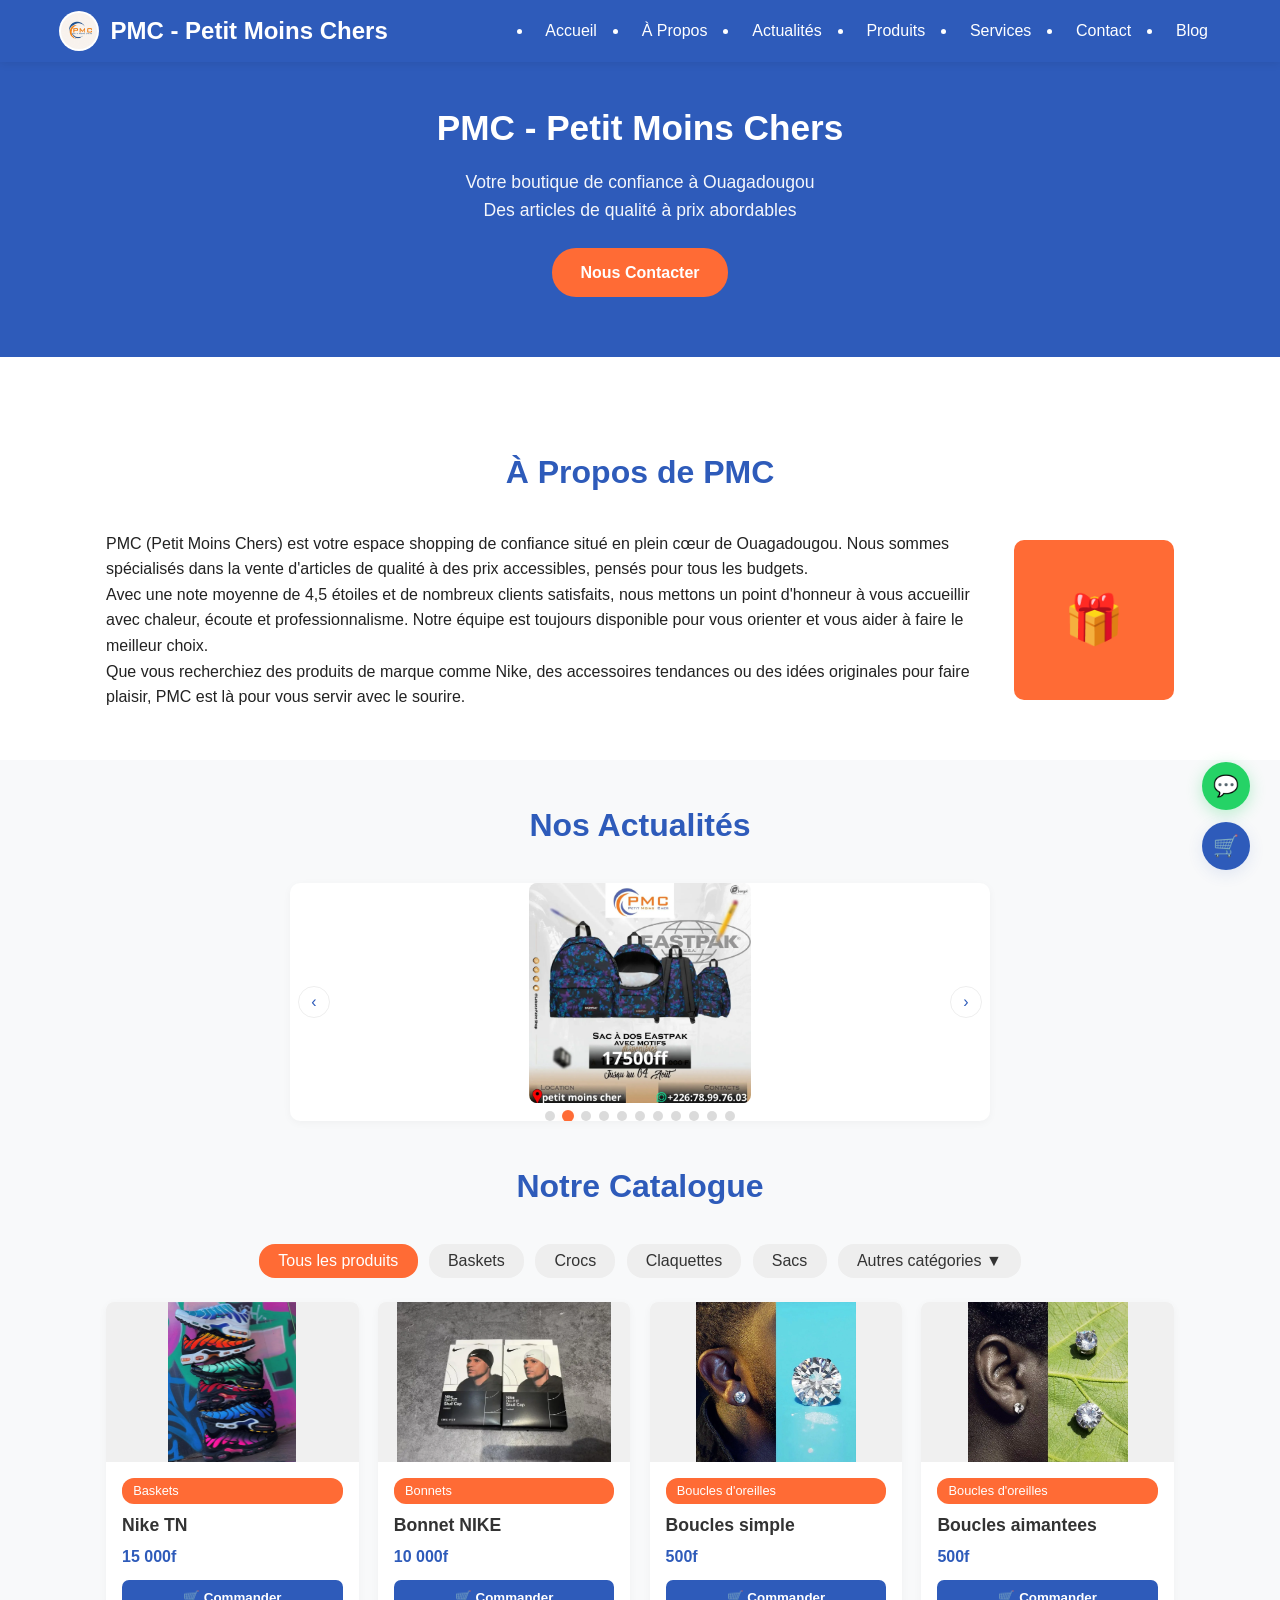
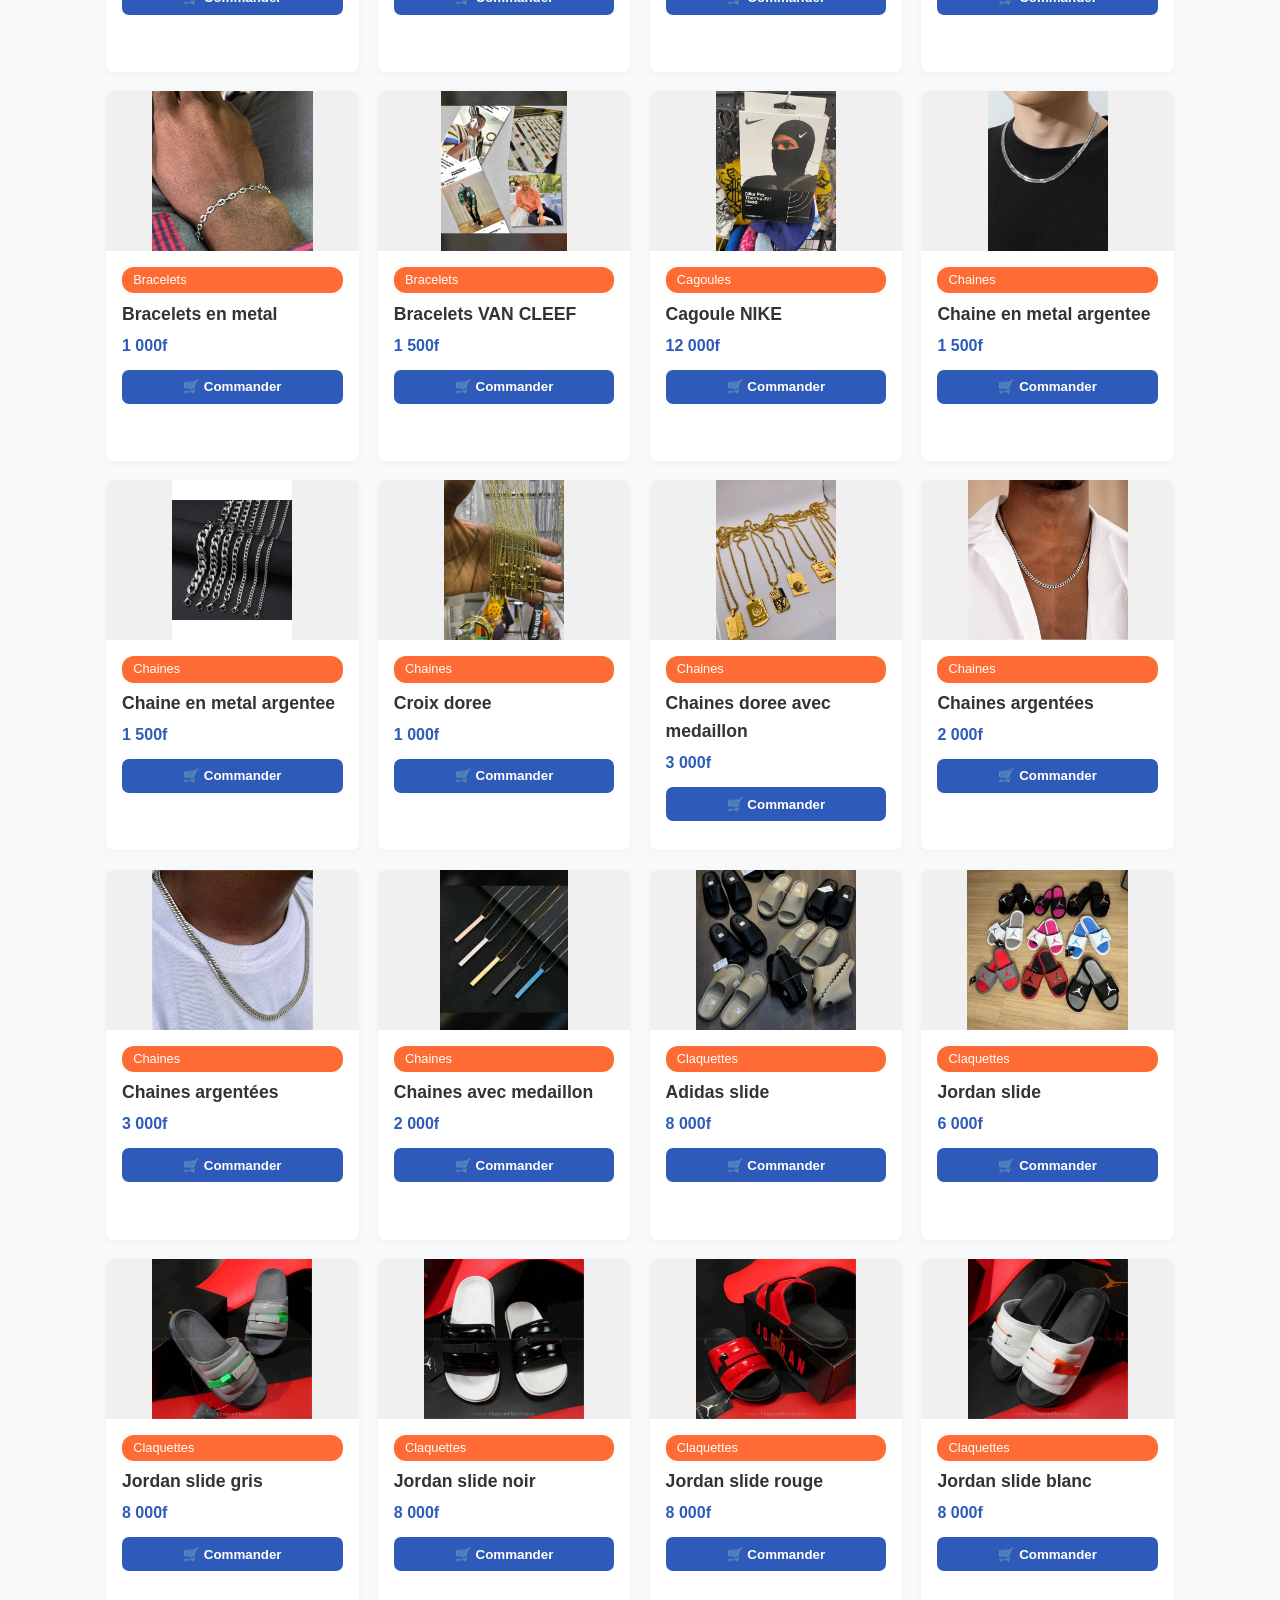
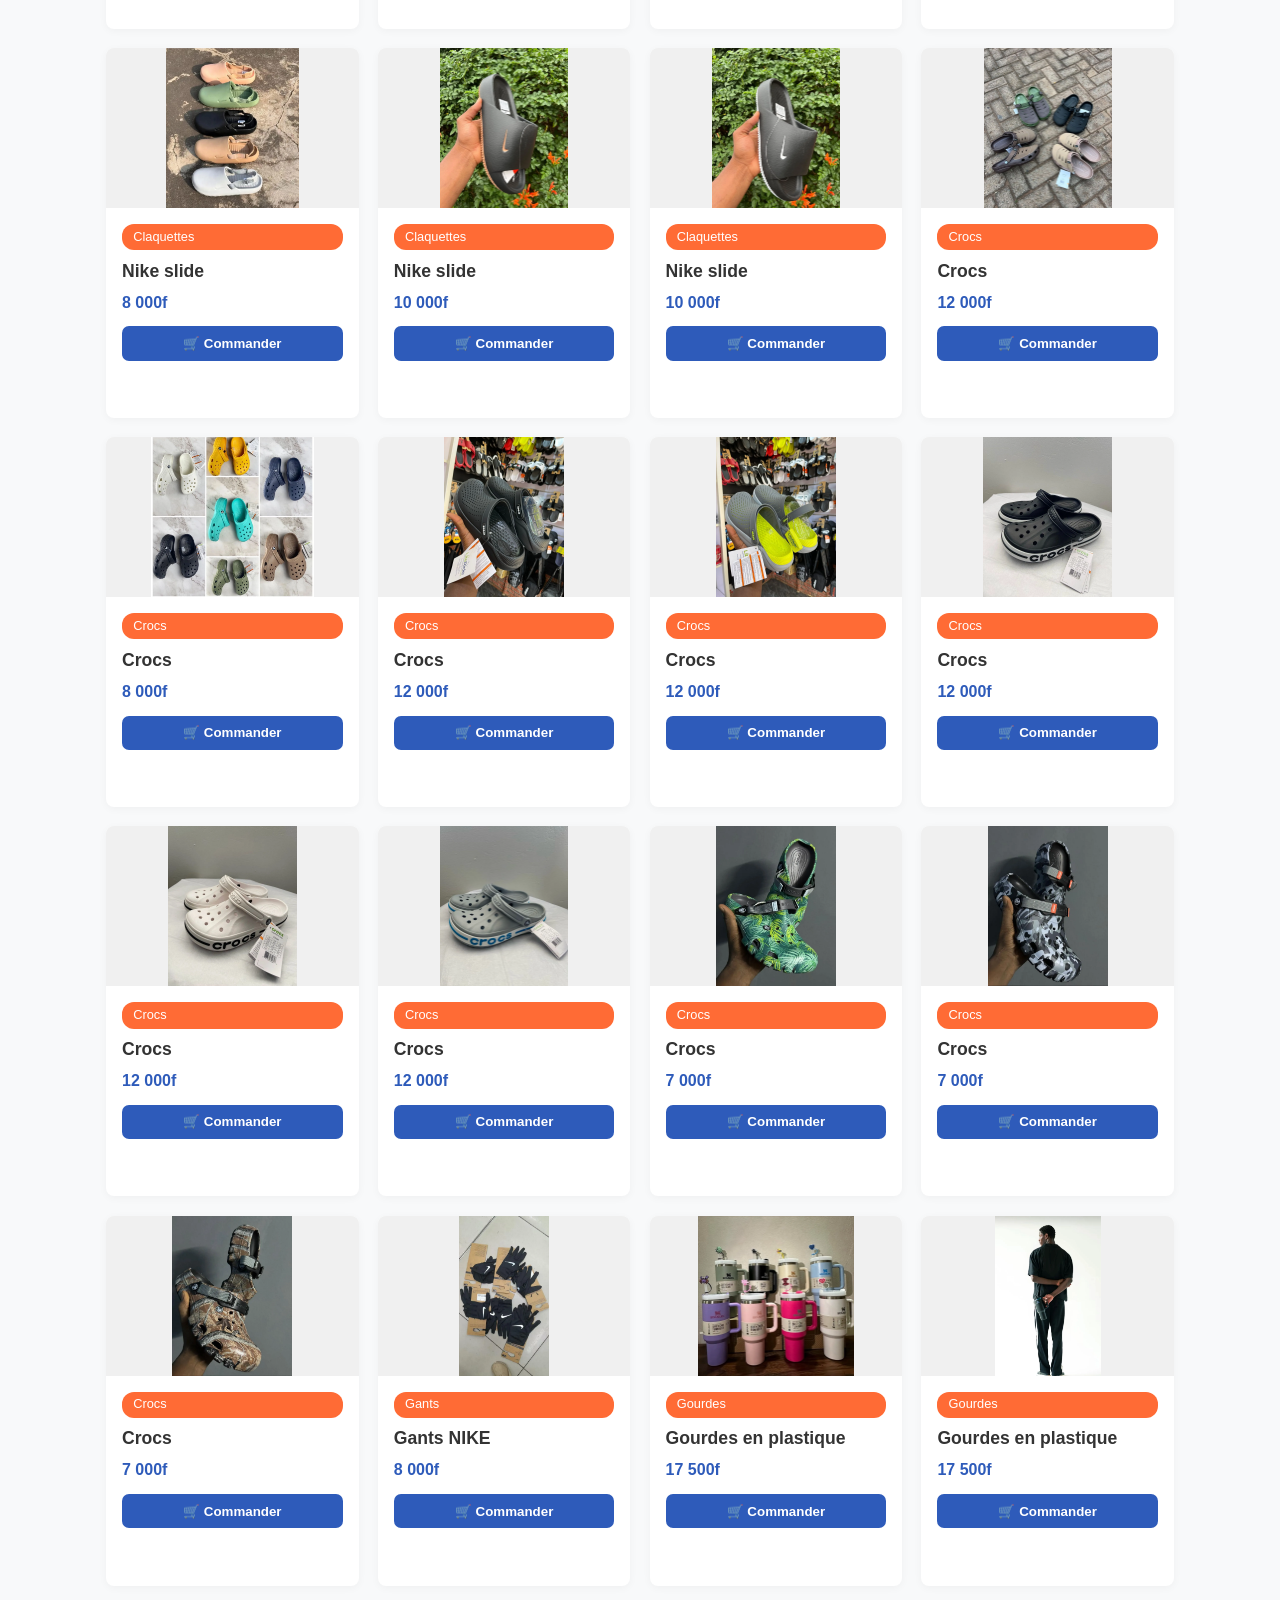
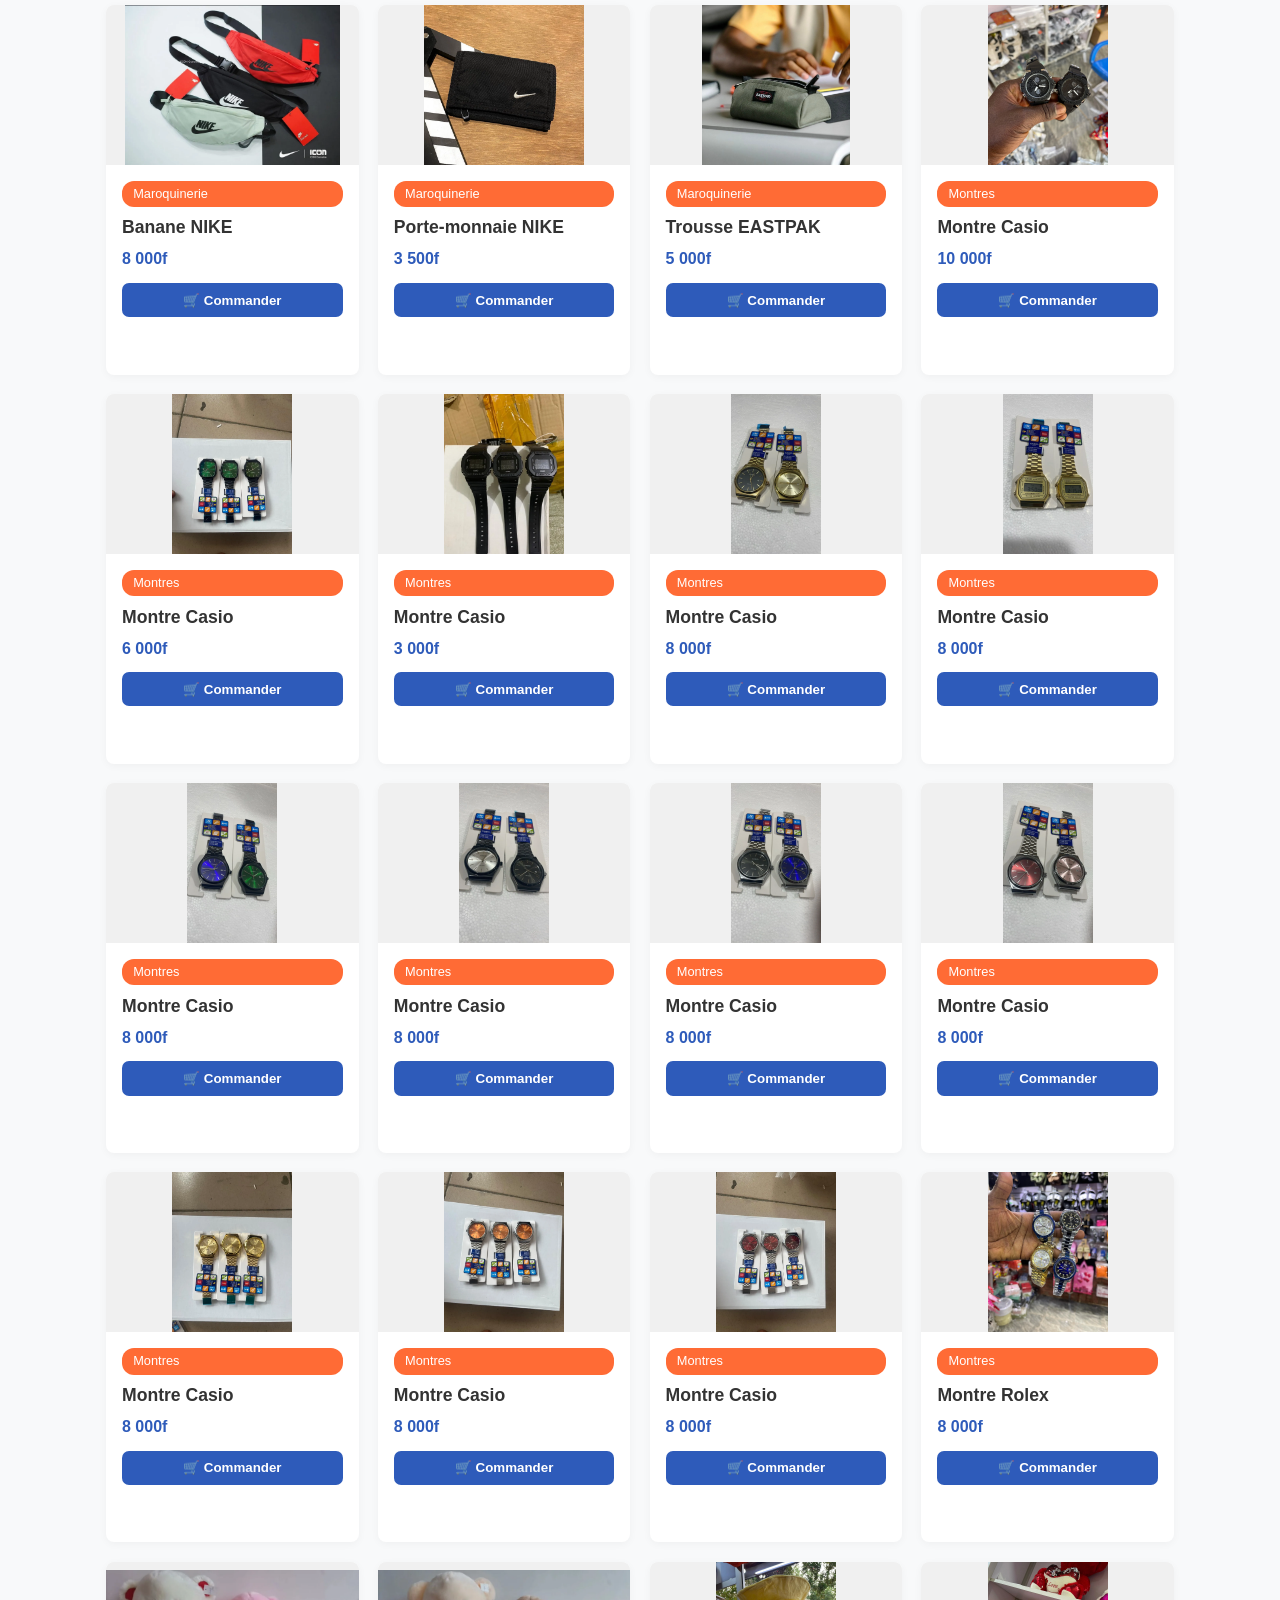
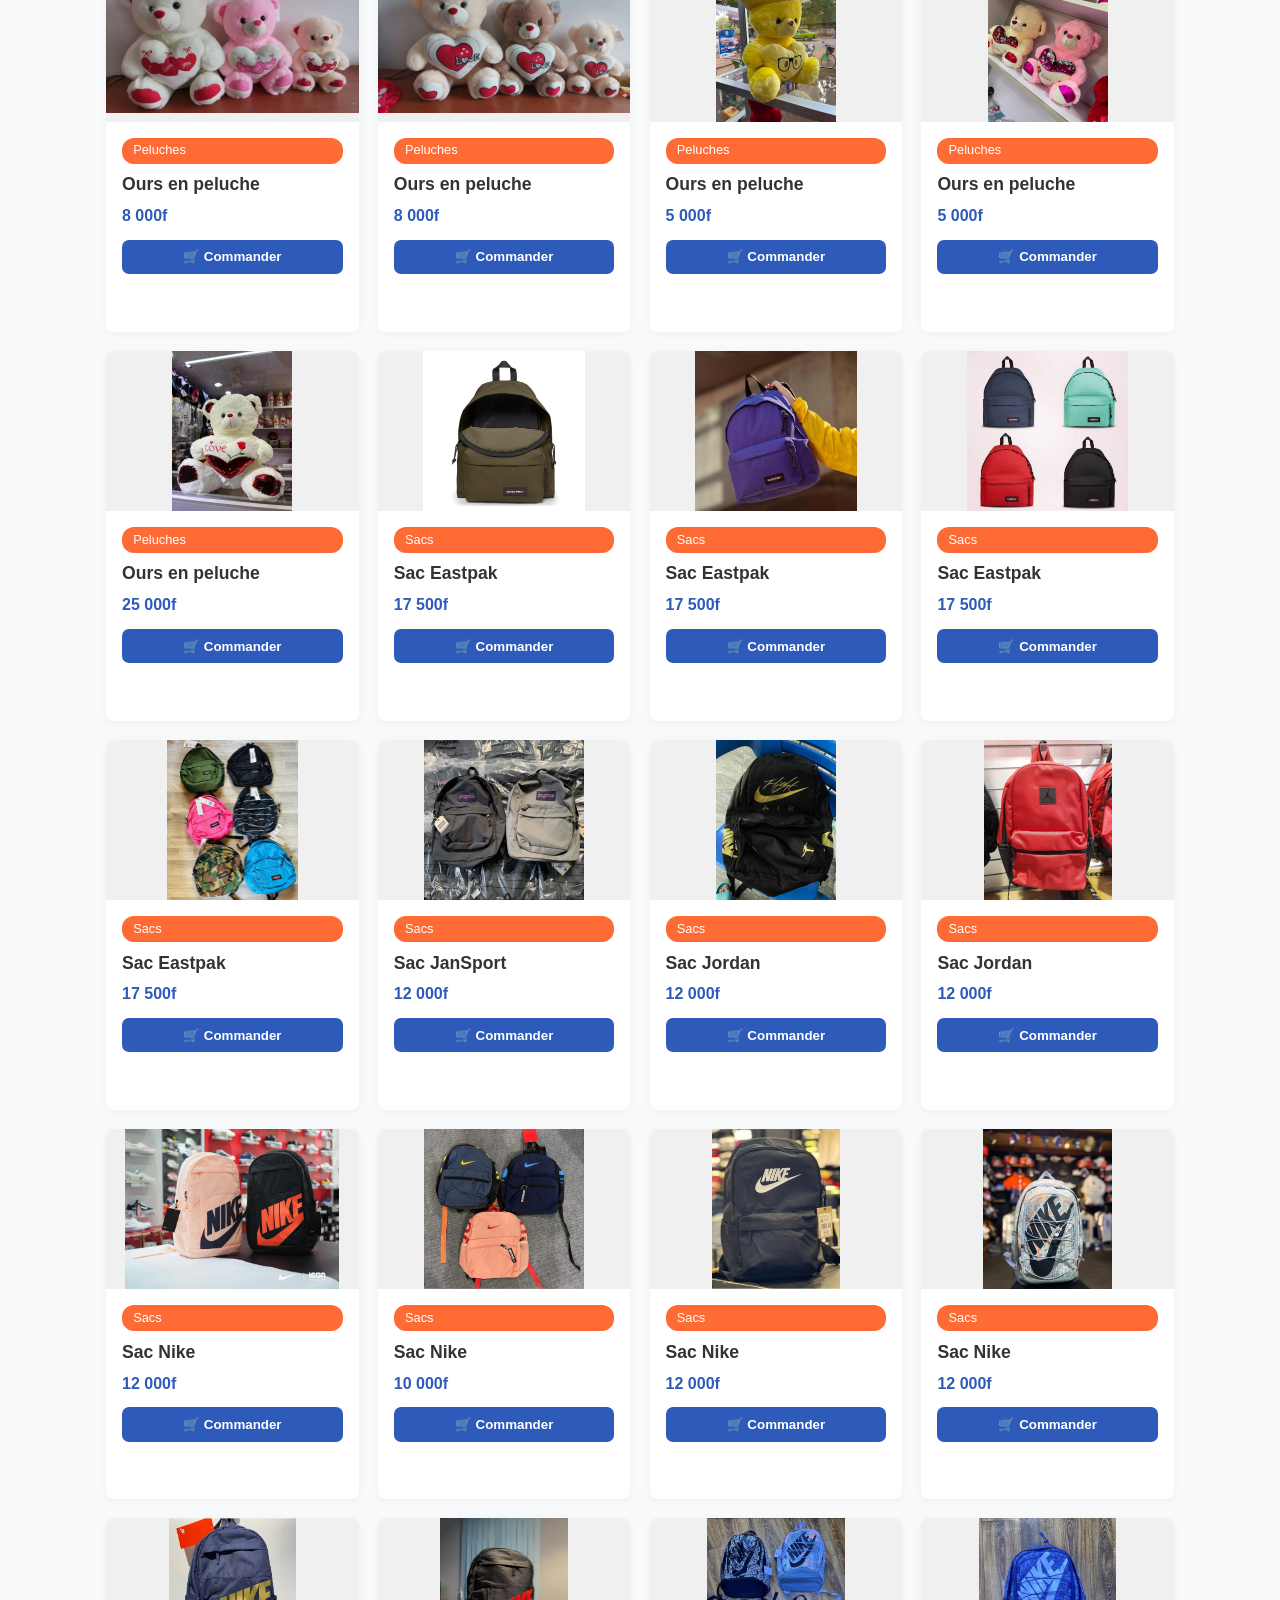
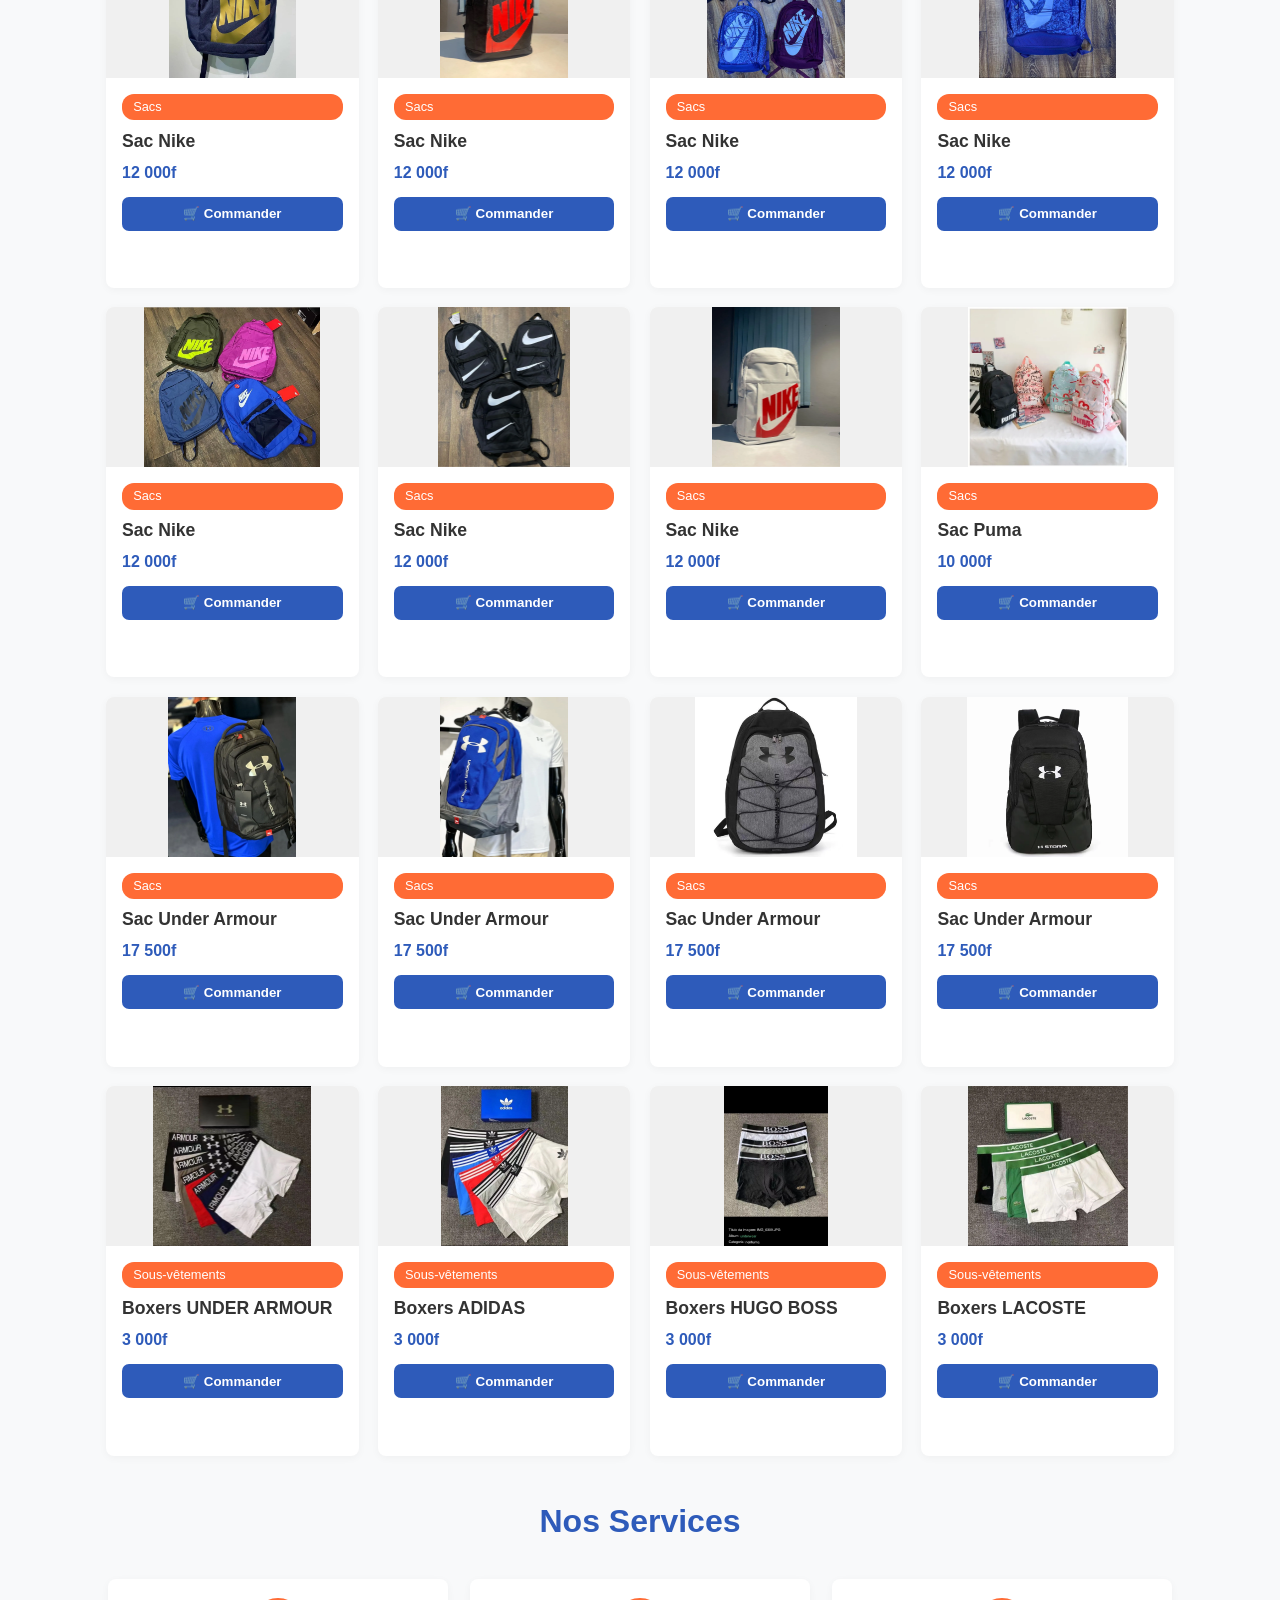
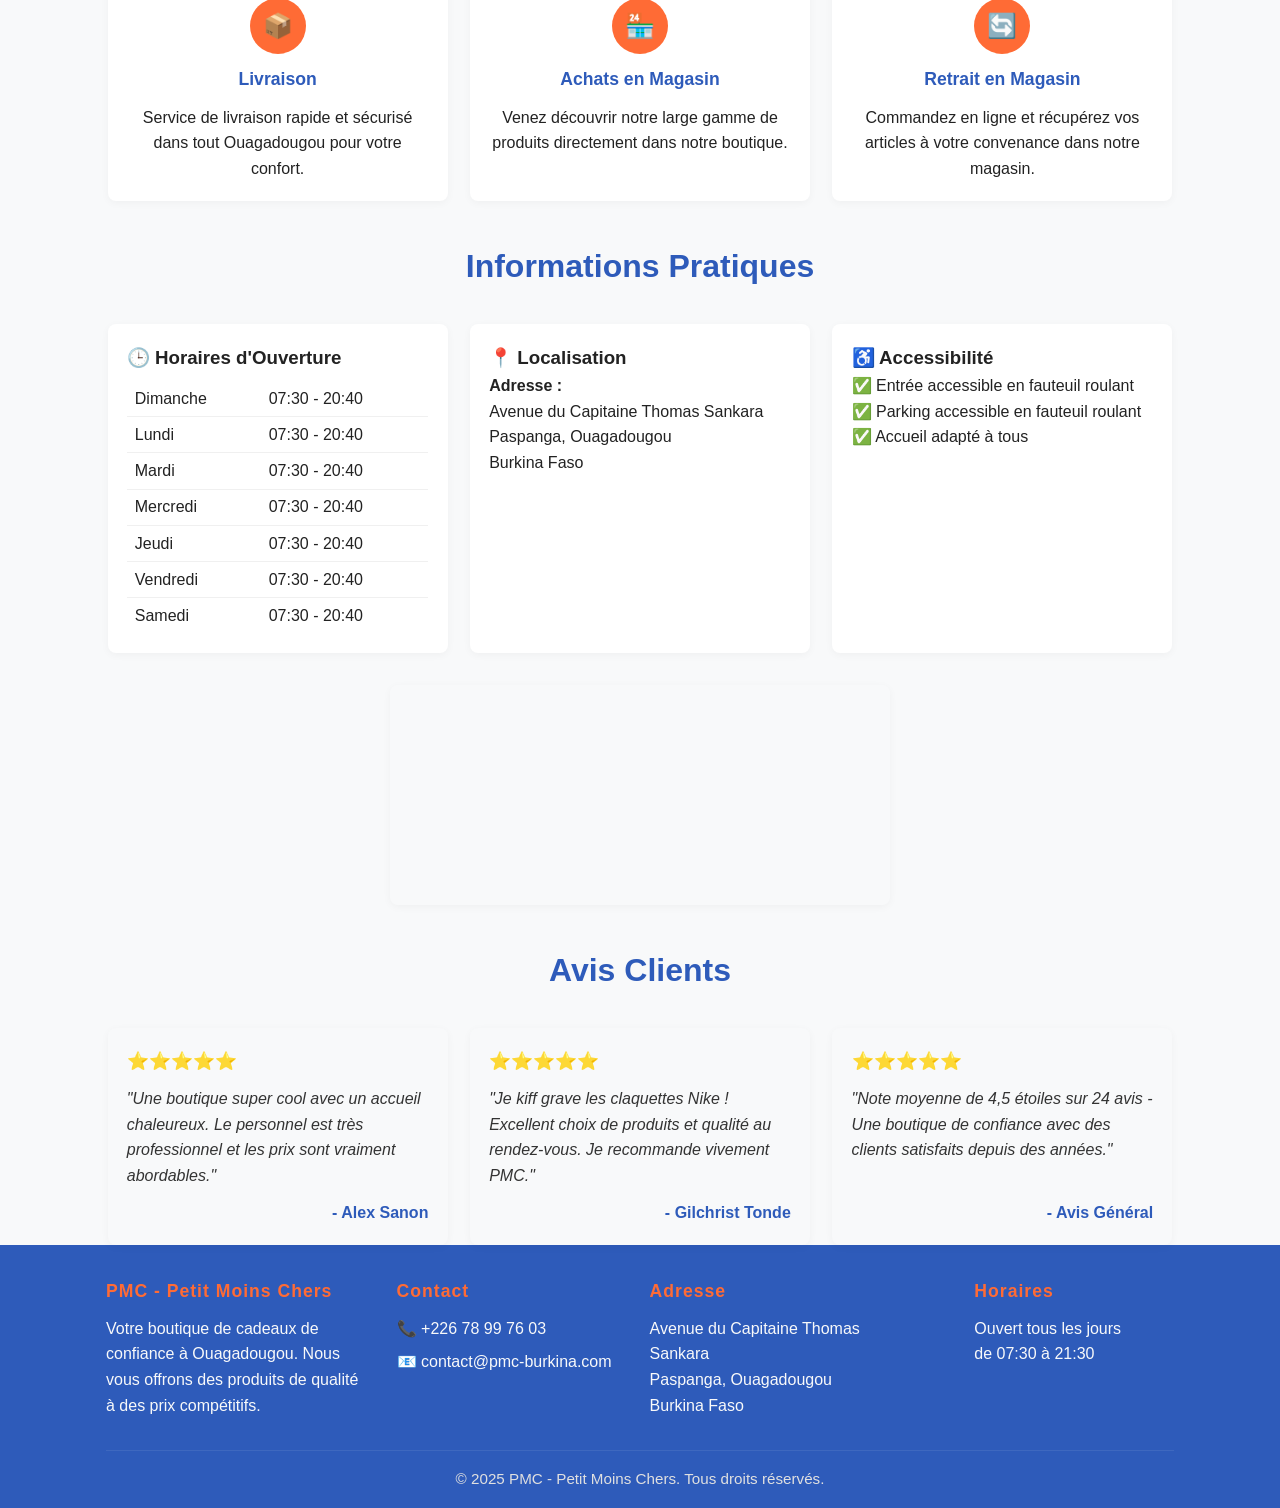
==== commit baea9bd2: "maj6" ====
--- a/index.html
+++ b/index.html
@@ -83,48 +83,39 @@
                 <div class="carousel-container" role="region" aria-label="Carrousel d'actualités">
                     <div class="carousel-wrapper">
                         <div class="carousel-slides" id="carouselSlides">
-                            <!-- Diapositive 1 -->
+                            <!-- Diapositives (images et vidéos) -->
                             <div class="carousel-slide active" role="group" aria-roledescription="slide" aria-label="1 sur 5">
                                 <img src="images/affiches/image35.webp" alt="Nouveauté : Affiche promotionnelle 1" loading="lazy">
                             </div>
-                            <!-- Diapositive 2 -->
                             <div class="carousel-slide" role="group" aria-roledescription="slide" aria-label="2 sur 5">
                                 <img src="images/affiches/image36.webp" alt="Nouveauté : Affiche promotionnelle 2" loading="lazy">
                             </div>
-                            <!-- Diapositive 3 -->
                             <div class="carousel-slide" role="group" aria-roledescription="slide" aria-label="3 sur 5">
                                 <img src="images/affiches/image37.webp" alt="Nouveauté : Affiche promotionnelle 3" loading="lazy">
                             </div>
-                            <!-- Diapositive 4 - Vidéo -->
                             <div class="carousel-slide" role="group" aria-roledescription="slide" aria-label="4 sur 5">
                                 <video autoplay muted loop playsinline loading="lazy" title="Présentation PMC">
                                     <source src="images/affiches/video1.mp4" type="video/mp4">
                                 </video>
                             </div>
-                            <!-- Diapositive 5 -->
                             <div class="carousel-slide" role="group" aria-roledescription="slide" aria-label="5 sur 5">
                                 <img src="images/affiches/image41.webp" alt="Nouveauté : Affiche promotionnelle 4" loading="lazy">
                             </div>
-                            <!-- Diapositive 6 -->
                             <div class="carousel-slide" role="group" aria-roledescription="slide" aria-label="6 sur 6">
                                 <img src="images/affiches/image75.jpg" alt="Nouveauté : Affiche promotionnelle 5" loading="lazy">
                             </div>
-                            <!-- Diapositive 7 -->
-                            <div class="carousel-slide" role="group" aria-roledescription="slide" aria-label="4 sur 5">
+                            <div class="carousel-slide" role="group" aria-roledescription="slide" aria-label="7 sur 7">
                                 <video autoplay muted loop playsinline loading="lazy" title="Présentation PMC">
                                     <source src="images/affiches/video4.mp4" type="video/mp4">
                                 </video>
                             </div>
-                            <!-- Diapositive 8 -->
-                            <div class="carousel-slide" role="group" aria-roledescription="slide" aria-label="5 sur 5">
+                            <div class="carousel-slide" role="group" aria-roledescription="slide" aria-label="8 sur 8">
                                 <img src="images/affiches/image98.jpg" alt="Nouveauté : Affiche promotionnelle 6" loading="lazy">
                             </div>
-                            <!-- Diapositive 9 -->
-                            <div class="carousel-slide" role="group" aria-roledescription="slide" aria-label="6 sur 6">
+                            <div class="carousel-slide" role="group" aria-roledescription="slide" aria-label="9 sur 9">
                                 <img src="images/affiches/image99.jpg" alt="Nouveauté : Affiche promotionnelle 7" loading="lazy">
                             </div>
-                            <!-- Diapositive 10 -->
-                             <div class="carousel-slide" role="group" aria-roledescription="slide" aria-label="4 sur 5">
+                            <div class="carousel-slide" role="group" aria-roledescription="slide" aria-label="10 sur 10">
                                 <video autoplay muted loop playsinline loading="lazy" title="Présentation PMC">
                                     <source src="images/affiches/video2.mp4" type="video/mp4">
                                 </video>
@@ -1256,7 +1247,7 @@
     <div id="cart-panel" class="cart-panel" role="region" aria-label="Panier">
         <div class="cart-header">
             🛒 <span>Votre panier</span>
-            <!-- Panier / boutons flottants : attributs type explicites -->
+           
             <button type="button" id="closeCart" class="cart-close-btn" aria-label="Fermer le panier">&times;</button>
         </div>
         <ul id="cart-list" class="cart-list"></ul>
--- a/style.css
+++ b/style.css
@@ -1,3 +1,4 @@
+/* RESET & BASE */
 * {
   margin: 0;
   padding: 0;
@@ -20,7 +21,7 @@
   display: block;
 }
 
-/* En-tête */
+/* EN-TÊTE */
 header {
   background: #2e5bba;
   color: #fff;
@@ -78,7 +79,7 @@
   border-radius: 50%;
 }
 
-/* Section Héro */
+/* HERO */
 .hero {
   background: #2e5bba;
   color: #fff;
@@ -117,7 +118,7 @@
   background: #e55a2b;
 }
 
-/* Conteneur */
+/* CONTENEUR */
 .container {
   width: 100%;
   max-width: 1100px;
@@ -126,7 +127,7 @@
   box-sizing: border-box;
 }
 
-/* Titres de section */
+/* TITRES DE SECTION */
 .section-title {
   text-align: center;
   font-size: 2rem;
@@ -135,7 +136,7 @@
   font-weight: 700;
 }
 
-/* À propos */
+/* À PROPOS */
 .about {
   padding: 50px 0;
   background: #fff;
@@ -163,7 +164,7 @@
   font-size: 3rem;
 }
 
-/* Grilles */
+/* GRILLES */
 .products-grid,
 .services-grid,
 .reviews-grid,
@@ -175,8 +176,7 @@
   justify-items: center;
 }
 
-/* Carte produit */
-/* Fixe la taille des box produits sur tous les écrans */
+/* CARTE PRODUIT */
 .product-card {
   background: #fff;
   border-radius: 8px;
@@ -190,49 +190,6 @@
   max-height: 370px;
   overflow: hidden;
   transition: box-shadow 0.2s;
-}
-
-/* Désactive les changements de taille dans les media queries */
-@media (max-width: 768px) {
-  .product-card {
-    height: 370px !important;
-    min-height: 370px !important;
-    max-height: 370px !important;
-  }
-}
-@media (max-width: 480px) {
-  .product-card {
-    height: 370px !important;
-    min-height: 370px !important;
-    max-height: 370px !important;
-  }
-}
-@media (max-width: 350px) {
-  .product-card {
-    height: 370px !important;
-    min-height: 370px !important;
-    max-height: 370px !important;
-  }
-}
-
-/* Fixe aussi la taille de l'image produit pour garder la cohérence */
-.product-image {
-  height: 160px;
-}
-@media (max-width: 768px) {
-  .product-image {
-    height: 160px !important;
-  }
-}
-@media (max-width: 480px) {
-  .product-image {
-    height: 160px !important;
-  }
-}
-@media (max-width: 350px) {
-  .product-image {
-    height: 160px !important;
-  }
 }
 .product-card:hover,
 .product-card:focus-within {
@@ -300,7 +257,27 @@
   background: #1e3a8a;
 }
 
-/* Filtres de catégorie */
+/* FIXE LA TAILLE DE L'IMAGE PRODUIT */
+.product-image {
+  height: 160px;
+}
+@media (max-width: 768px) {
+  .product-image {
+    height: 160px !important;
+  }
+}
+@media (max-width: 480px) {
+  .product-image {
+    height: 160px !important;
+  }
+}
+@media (max-width: 350px) {
+  .product-image {
+    height: 160px !important;
+  }
+}
+
+/* FILTRES DE CATÉGORIE */
 .category-filters {
   display: flex;
   flex-wrap: wrap;
@@ -362,7 +339,7 @@
   font-size: 1rem;
 }
 
-/* Services */
+/* SERVICES */
 .service-card {
   background: #fff;
   padding: 1.2rem;
@@ -393,7 +370,7 @@
   color: #2e5bba;
 }
 
-/* ---------- Carousel (unifié, évite définitions contradictoires) ---------- */
+/* CAROUSEL */
 .carousel-container {
   position: relative;
   max-width: 700px;
@@ -484,7 +461,7 @@
   right: 8px;
 }
 
-/* Informations */
+/* INFORMATIONS */
 .info-grid {
   display: grid;
   grid-template-columns: repeat(auto-fit, minmax(240px, 1fr));
@@ -527,7 +504,7 @@
   display: block;
 }
 
-/* Avis */
+/* AVIS */
 .reviews-grid {
   display: grid;
   grid-template-columns: repeat(auto-fit, minmax(240px, 1fr));
@@ -561,7 +538,7 @@
   align-self: flex-end;
 }
 
-/* Pied de page */
+/* PIED DE PAGE */
 footer {
   background: #2e5bba;
   color: #fff;
@@ -602,7 +579,7 @@
   margin-top: 0.5rem;
 }
 
-/* Panier */
+/* PANIER */
 .cart-panel {
   position: fixed;
   top: 70px;
@@ -623,7 +600,6 @@
   transform: translateY(20px) scale(0.98);
   pointer-events: none;
 }
-/* Le JS doit basculer la classe .open pour afficher/masquer le panneau */
 .cart-panel.open {
   display: flex;
   opacity: 1;
@@ -707,7 +683,7 @@
   justify-content: center;
 }
 
-/* Contact flottant */
+/* CONTACT FLOTTANT */
 .floating-contact {
   position: fixed;
   bottom: 90px;
@@ -731,10 +707,10 @@
   transform: scale(1.1);
 }
 
-/* Modal de zoom image produit */
+/* MODAL DE ZOOM IMAGE PRODUIT */
 .image-zoom-modal {
   position: fixed;
-  inset: 0; /* remplace top/left/width/height 100vw/100vh */
+  inset: 0;
   background: rgba(0, 0, 0, 0.85);
   display: flex;
   align-items: center;
@@ -742,7 +718,7 @@
   z-index: 20000;
   cursor: zoom-out;
   animation: fadeIn 0.2s;
-  display: none; /* caché par défaut */
+  display: none;
 }
 .image-zoom-modal.open {
   display: flex;
@@ -757,15 +733,11 @@
   object-fit: contain;
 }
 @keyframes fadeIn {
-  from {
-    opacity: 0;
-  }
-  to {
-    opacity: 1;
-  }
-}
-
-/* Effets modernes sobres */
+  from { opacity: 0; }
+  to { opacity: 1; }
+}
+
+/* EFFETS MODERNES SOBRES */
 a:focus-visible,
 button:focus-visible,
 .product-btn:focus-visible,
@@ -779,7 +751,6 @@
   box-shadow: 0 0 0 4px rgba(255, 107, 53, 0.15);
   transition: box-shadow 0.2s;
 }
-
 .product-card,
 .service-card,
 .review-card,
@@ -797,7 +768,6 @@
   box-shadow: 0 8px 32px rgba(46, 91, 186, 0.13), 0 3px 12px rgba(0, 0, 0, 0.07);
   transform: translateY(-4px) scale(1.015);
 }
-
 .product-image img,
 .carousel-slide img,
 .carousel-slide video {
@@ -809,7 +779,6 @@
   transform: scale(1.04);
   box-shadow: 0 4px 24px rgba(46, 91, 186, 0.1);
 }
-
 .cta-button,
 .product-btn,
 .cart-whatsapp-btn,
@@ -825,7 +794,6 @@
   box-shadow: 0 4px 16px rgba(255, 107, 53, 0.1);
   transform: translateY(-2px) scale(1.03);
 }
-
 .carousel-slide {
   opacity: 0;
   pointer-events: none;
@@ -843,7 +811,6 @@
   z-index: 1;
   transition-delay: 0s;
 }
-
 .indicator {
   transition: background 0.2s, transform 0.2s;
 }
@@ -851,7 +818,6 @@
   transform: scale(1.2);
   box-shadow: 0 2px 8px rgba(255, 107, 53, 0.1);
 }
-
 .cart-fab {
   transition: box-shadow 0.18s, transform 0.18s;
 }
@@ -860,7 +826,6 @@
   box-shadow: 0 8px 24px rgba(46, 91, 186, 0.18);
   transform: scale(1.08);
 }
-
 .footer-section {
   transition: box-shadow 0.18s, transform 0.18s;
 }
@@ -872,13 +837,13 @@
 
 /* RESPONSIVITÉ MOBILE */
 
-/* En-tête mobile */
+/* EN-TÊTE MOBILE */
 @media (max-width: 900px) {
   .nav-links {
     position: fixed;
     top: 0;
     left: 0;
-    width: 100%; /* changé de 100vw -> 100% pour éviter un débordement horizontal */
+    width: 100%;
     height: 100vh;
     background: #2e5bba;
     flex-direction: column;
@@ -1260,6 +1225,11 @@
     padding: 0.3rem;
     font-size: 0.7rem;
   }
+  .product-category {
+    font-size: 0.65rem;
+    padding: 0.1rem 0.4rem;
+    margin-bottom: 0.2rem;
+  }
 
   /* Carousel très petits écrans */
   .carousel-wrapper {
@@ -1391,4 +1361,213 @@
 .services-grid {
   justify-content: center;
   justify-items: center;
-}+}
+
+/* BLOG : Grille responsive pour images/vidéos (2 colonnes sur mobile/tablette, 1 colonne sur très petit écran) */
+.blog-grid {
+  display: grid;
+  grid-template-columns: repeat(auto-fit, minmax(320px, 1fr));
+  gap: 2rem;
+}
+@media (max-width: 900px) {
+  .blog-grid {
+    grid-template-columns: 1fr 1fr;
+    gap: 1rem;
+  }
+}
+@media (max-width: 600px) {
+  .blog-grid {
+    grid-template-columns: 1fr 1fr;
+    gap: 0.7rem;
+  }
+  .blog-media {
+    height: 120px;
+  }
+}
+@media (max-width: 400px) {
+  .blog-grid {
+    grid-template-columns: 1fr;
+  }
+}
+
+/* Blog : images et vidéos toujours responsives */
+.blog-media img,
+.blog-media video {
+  width: 100%;
+  height: 100%;
+  object-fit: cover;
+  border-bottom: 1px solid #eee;
+  max-width: 100%;
+  max-height: 100%;
+}
+
+/* NAVIGATION responsive */
+@media (max-width: 900px) {
+  nav {
+    flex-direction: column;
+    align-items: stretch;
+    padding: 0.5rem 0.5rem;
+  }
+  .logo {
+    justify-content: center;
+    margin-bottom: 0.5rem;
+  }
+  .nav-links {
+    flex-direction: column;
+    align-items: center;
+    gap: 1rem;
+    width: 100%;
+  }
+  .nav-links a {
+    width: 100%;
+    text-align: center;
+    font-size: 1.2rem;
+    padding: 1rem 0;
+  }
+}
+
+/* CONTAINER responsive */
+.container,
+.blog-container {
+  width: 100%;
+  max-width: 1100px;
+  margin: 0 auto;
+  padding: 0 1rem;
+  box-sizing: border-box;
+}
+@media (max-width: 600px) {
+  .container,
+  .blog-container {
+    padding: 0 0.2rem;
+  }
+}
+
+/* FOOTER responsive */
+.footer-content {
+  display: grid;
+  grid-template-columns: repeat(auto-fit, minmax(180px, 1fr));
+  gap: 1.2rem;
+}
+@media (max-width: 700px) {
+  .footer-content {
+    grid-template-columns: 1fr;
+    gap: 1rem;
+    text-align: center;
+  }
+  .footer-section {
+    width: 100%;
+    min-width: 0;
+  }
+}
+
+/* GRILLES produits/services/avis/info responsive */
+.products-grid,
+.services-grid,
+.reviews-grid,
+.info-grid {
+  display: grid;
+  grid-template-columns: repeat(auto-fit, minmax(220px, 1fr));
+  gap: 1.2rem;
+  justify-items: center;
+}
+@media (max-width: 700px) {
+  .products-grid,
+  .services-grid,
+  .reviews-grid,
+  .info-grid {
+    grid-template-columns: 1fr 1fr;
+    gap: 0.7rem;
+  }
+}
+@media (max-width: 400px) {
+  .products-grid,
+  .services-grid,
+  .reviews-grid,
+  .info-grid {
+    grid-template-columns: 1fr;
+  }
+}
+
+/* CARTES produits/services/avis/info responsive */
+.product-card,
+.service-card,
+.review-card,
+.info-card {
+  width: 100%;
+  max-width: 340px;
+  min-width: 0;
+  margin: 0 auto;
+}
+@media (max-width: 400px) {
+  .product-card,
+  .service-card,
+  .review-card,
+  .info-card {
+    max-width: 100%;
+  }
+}
+
+/* HERO responsive */
+.hero {
+  padding: 100px 0 60px;
+  text-align: center;
+}
+@media (max-width: 700px) {
+  .hero {
+    padding: 70px 0 40px;
+  }
+  .hero h1 {
+    font-size: 1.5rem;
+  }
+  .hero p {
+    font-size: 1rem;
+  }
+}
+
+/* SECTION TITRES responsive */
+.section-title {
+  font-size: 2rem;
+  margin: 2.5rem 0 2rem 0;
+}
+@media (max-width: 600px) {
+  .section-title {
+    font-size: 1.3rem;
+    margin: 1.5rem 0 1rem 0;
+  }
+}
+
+/* ZOOM MODAL responsive */
+.image-zoom-modal img,
+#blog-lightbox img,
+#blog-lightbox video {
+  max-width: 95vw;
+  max-height: 95vh;
+  border-radius: 8px;
+}
+
+/* BOUTONS flottants responsive */
+.cart-fab,
+.floating-contact {
+  width: 48px;
+  height: 48px;
+  font-size: 1.3rem;
+}
+@media (max-width: 480px) {
+  .cart-fab,
+  .floating-contact {
+    width: 40px;
+    height: 40px;
+    font-size: 1.1rem;
+    right: 10px;
+    bottom: 10px;
+  }
+}
+
+/* Assure la responsivité des tableaux et iframes */
+.hours-table,
+.map-container iframe {
+  width: 100%;
+  max-width: 100%;
+  box-sizing: border-box;
+}
+
--- a/style.css
+++ b/style.css
@@ -1,3 +1,4 @@
+/* RESET & BASE */
 * {
   margin: 0;
   padding: 0;
@@ -20,7 +21,7 @@
   display: block;
 }
 
-/* En-tête */
+/* EN-TÊTE */
 header {
   background: #2e5bba;
   color: #fff;
@@ -78,7 +79,7 @@
   border-radius: 50%;
 }
 
-/* Section Héro */
+/* HERO */
 .hero {
   background: #2e5bba;
   color: #fff;
@@ -117,7 +118,7 @@
   background: #e55a2b;
 }
 
-/* Conteneur */
+/* CONTENEUR */
 .container {
   width: 100%;
   max-width: 1100px;
@@ -126,7 +127,7 @@
   box-sizing: border-box;
 }
 
-/* Titres de section */
+/* TITRES DE SECTION */
 .section-title {
   text-align: center;
   font-size: 2rem;
@@ -135,7 +136,7 @@
   font-weight: 700;
 }
 
-/* À propos */
+/* À PROPOS */
 .about {
   padding: 50px 0;
   background: #fff;
@@ -163,7 +164,7 @@
   font-size: 3rem;
 }
 
-/* Grilles */
+/* GRILLES */
 .products-grid,
 .services-grid,
 .reviews-grid,
@@ -175,8 +176,7 @@
   justify-items: center;
 }
 
-/* Carte produit */
-/* Fixe la taille des box produits sur tous les écrans */
+/* CARTE PRODUIT */
 .product-card {
   background: #fff;
   border-radius: 8px;
@@ -190,49 +190,6 @@
   max-height: 370px;
   overflow: hidden;
   transition: box-shadow 0.2s;
-}
-
-/* Désactive les changements de taille dans les media queries */
-@media (max-width: 768px) {
-  .product-card {
-    height: 370px !important;
-    min-height: 370px !important;
-    max-height: 370px !important;
-  }
-}
-@media (max-width: 480px) {
-  .product-card {
-    height: 370px !important;
-    min-height: 370px !important;
-    max-height: 370px !important;
-  }
-}
-@media (max-width: 350px) {
-  .product-card {
-    height: 370px !important;
-    min-height: 370px !important;
-    max-height: 370px !important;
-  }
-}
-
-/* Fixe aussi la taille de l'image produit pour garder la cohérence */
-.product-image {
-  height: 160px;
-}
-@media (max-width: 768px) {
-  .product-image {
-    height: 160px !important;
-  }
-}
-@media (max-width: 480px) {
-  .product-image {
-    height: 160px !important;
-  }
-}
-@media (max-width: 350px) {
-  .product-image {
-    height: 160px !important;
-  }
 }
 .product-card:hover,
 .product-card:focus-within {
@@ -300,7 +257,27 @@
   background: #1e3a8a;
 }
 
-/* Filtres de catégorie */
+/* FIXE LA TAILLE DE L'IMAGE PRODUIT */
+.product-image {
+  height: 160px;
+}
+@media (max-width: 768px) {
+  .product-image {
+    height: 160px !important;
+  }
+}
+@media (max-width: 480px) {
+  .product-image {
+    height: 160px !important;
+  }
+}
+@media (max-width: 350px) {
+  .product-image {
+    height: 160px !important;
+  }
+}
+
+/* FILTRES DE CATÉGORIE */
 .category-filters {
   display: flex;
   flex-wrap: wrap;
@@ -362,7 +339,7 @@
   font-size: 1rem;
 }
 
-/* Services */
+/* SERVICES */
 .service-card {
   background: #fff;
   padding: 1.2rem;
@@ -393,7 +370,7 @@
   color: #2e5bba;
 }
 
-/* ---------- Carousel (unifié, évite définitions contradictoires) ---------- */
+/* CAROUSEL */
 .carousel-container {
   position: relative;
   max-width: 700px;
@@ -484,7 +461,7 @@
   right: 8px;
 }
 
-/* Informations */
+/* INFORMATIONS */
 .info-grid {
   display: grid;
   grid-template-columns: repeat(auto-fit, minmax(240px, 1fr));
@@ -527,7 +504,7 @@
   display: block;
 }
 
-/* Avis */
+/* AVIS */
 .reviews-grid {
   display: grid;
   grid-template-columns: repeat(auto-fit, minmax(240px, 1fr));
@@ -561,7 +538,7 @@
   align-self: flex-end;
 }
 
-/* Pied de page */
+/* PIED DE PAGE */
 footer {
   background: #2e5bba;
   color: #fff;
@@ -602,7 +579,7 @@
   margin-top: 0.5rem;
 }
 
-/* Panier */
+/* PANIER */
 .cart-panel {
   position: fixed;
   top: 70px;
@@ -623,7 +600,6 @@
   transform: translateY(20px) scale(0.98);
   pointer-events: none;
 }
-/* Le JS doit basculer la classe .open pour afficher/masquer le panneau */
 .cart-panel.open {
   display: flex;
   opacity: 1;
@@ -707,7 +683,7 @@
   justify-content: center;
 }
 
-/* Contact flottant */
+/* CONTACT FLOTTANT */
 .floating-contact {
   position: fixed;
   bottom: 90px;
@@ -731,10 +707,10 @@
   transform: scale(1.1);
 }
 
-/* Modal de zoom image produit */
+/* MODAL DE ZOOM IMAGE PRODUIT */
 .image-zoom-modal {
   position: fixed;
-  inset: 0; /* remplace top/left/width/height 100vw/100vh */
+  inset: 0;
   background: rgba(0, 0, 0, 0.85);
   display: flex;
   align-items: center;
@@ -742,7 +718,7 @@
   z-index: 20000;
   cursor: zoom-out;
   animation: fadeIn 0.2s;
-  display: none; /* caché par défaut */
+  display: none;
 }
 .image-zoom-modal.open {
   display: flex;
@@ -757,15 +733,11 @@
   object-fit: contain;
 }
 @keyframes fadeIn {
-  from {
-    opacity: 0;
-  }
-  to {
-    opacity: 1;
-  }
-}
-
-/* Effets modernes sobres */
+  from { opacity: 0; }
+  to { opacity: 1; }
+}
+
+/* EFFETS MODERNES SOBRES */
 a:focus-visible,
 button:focus-visible,
 .product-btn:focus-visible,
@@ -779,7 +751,6 @@
   box-shadow: 0 0 0 4px rgba(255, 107, 53, 0.15);
   transition: box-shadow 0.2s;
 }
-
 .product-card,
 .service-card,
 .review-card,
@@ -797,7 +768,6 @@
   box-shadow: 0 8px 32px rgba(46, 91, 186, 0.13), 0 3px 12px rgba(0, 0, 0, 0.07);
   transform: translateY(-4px) scale(1.015);
 }
-
 .product-image img,
 .carousel-slide img,
 .carousel-slide video {
@@ -809,7 +779,6 @@
   transform: scale(1.04);
   box-shadow: 0 4px 24px rgba(46, 91, 186, 0.1);
 }
-
 .cta-button,
 .product-btn,
 .cart-whatsapp-btn,
@@ -825,7 +794,6 @@
   box-shadow: 0 4px 16px rgba(255, 107, 53, 0.1);
   transform: translateY(-2px) scale(1.03);
 }
-
 .carousel-slide {
   opacity: 0;
   pointer-events: none;
@@ -843,7 +811,6 @@
   z-index: 1;
   transition-delay: 0s;
 }
-
 .indicator {
   transition: background 0.2s, transform 0.2s;
 }
@@ -851,7 +818,6 @@
   transform: scale(1.2);
   box-shadow: 0 2px 8px rgba(255, 107, 53, 0.1);
 }
-
 .cart-fab {
   transition: box-shadow 0.18s, transform 0.18s;
 }
@@ -860,7 +826,6 @@
   box-shadow: 0 8px 24px rgba(46, 91, 186, 0.18);
   transform: scale(1.08);
 }
-
 .footer-section {
   transition: box-shadow 0.18s, transform 0.18s;
 }
@@ -872,13 +837,13 @@
 
 /* RESPONSIVITÉ MOBILE */
 
-/* En-tête mobile */
+/* EN-TÊTE MOBILE */
 @media (max-width: 900px) {
   .nav-links {
     position: fixed;
     top: 0;
     left: 0;
-    width: 100%; /* changé de 100vw -> 100% pour éviter un débordement horizontal */
+    width: 100%;
     height: 100vh;
     background: #2e5bba;
     flex-direction: column;
@@ -1260,6 +1225,11 @@
     padding: 0.3rem;
     font-size: 0.7rem;
   }
+  .product-category {
+    font-size: 0.65rem;
+    padding: 0.1rem 0.4rem;
+    margin-bottom: 0.2rem;
+  }
 
   /* Carousel très petits écrans */
   .carousel-wrapper {
@@ -1391,4 +1361,213 @@
 .services-grid {
   justify-content: center;
   justify-items: center;
-}+}
+
+/* BLOG : Grille responsive pour images/vidéos (2 colonnes sur mobile/tablette, 1 colonne sur très petit écran) */
+.blog-grid {
+  display: grid;
+  grid-template-columns: repeat(auto-fit, minmax(320px, 1fr));
+  gap: 2rem;
+}
+@media (max-width: 900px) {
+  .blog-grid {
+    grid-template-columns: 1fr 1fr;
+    gap: 1rem;
+  }
+}
+@media (max-width: 600px) {
+  .blog-grid {
+    grid-template-columns: 1fr 1fr;
+    gap: 0.7rem;
+  }
+  .blog-media {
+    height: 120px;
+  }
+}
+@media (max-width: 400px) {
+  .blog-grid {
+    grid-template-columns: 1fr;
+  }
+}
+
+/* Blog : images et vidéos toujours responsives */
+.blog-media img,
+.blog-media video {
+  width: 100%;
+  height: 100%;
+  object-fit: cover;
+  border-bottom: 1px solid #eee;
+  max-width: 100%;
+  max-height: 100%;
+}
+
+/* NAVIGATION responsive */
+@media (max-width: 900px) {
+  nav {
+    flex-direction: column;
+    align-items: stretch;
+    padding: 0.5rem 0.5rem;
+  }
+  .logo {
+    justify-content: center;
+    margin-bottom: 0.5rem;
+  }
+  .nav-links {
+    flex-direction: column;
+    align-items: center;
+    gap: 1rem;
+    width: 100%;
+  }
+  .nav-links a {
+    width: 100%;
+    text-align: center;
+    font-size: 1.2rem;
+    padding: 1rem 0;
+  }
+}
+
+/* CONTAINER responsive */
+.container,
+.blog-container {
+  width: 100%;
+  max-width: 1100px;
+  margin: 0 auto;
+  padding: 0 1rem;
+  box-sizing: border-box;
+}
+@media (max-width: 600px) {
+  .container,
+  .blog-container {
+    padding: 0 0.2rem;
+  }
+}
+
+/* FOOTER responsive */
+.footer-content {
+  display: grid;
+  grid-template-columns: repeat(auto-fit, minmax(180px, 1fr));
+  gap: 1.2rem;
+}
+@media (max-width: 700px) {
+  .footer-content {
+    grid-template-columns: 1fr;
+    gap: 1rem;
+    text-align: center;
+  }
+  .footer-section {
+    width: 100%;
+    min-width: 0;
+  }
+}
+
+/* GRILLES produits/services/avis/info responsive */
+.products-grid,
+.services-grid,
+.reviews-grid,
+.info-grid {
+  display: grid;
+  grid-template-columns: repeat(auto-fit, minmax(220px, 1fr));
+  gap: 1.2rem;
+  justify-items: center;
+}
+@media (max-width: 700px) {
+  .products-grid,
+  .services-grid,
+  .reviews-grid,
+  .info-grid {
+    grid-template-columns: 1fr 1fr;
+    gap: 0.7rem;
+  }
+}
+@media (max-width: 400px) {
+  .products-grid,
+  .services-grid,
+  .reviews-grid,
+  .info-grid {
+    grid-template-columns: 1fr;
+  }
+}
+
+/* CARTES produits/services/avis/info responsive */
+.product-card,
+.service-card,
+.review-card,
+.info-card {
+  width: 100%;
+  max-width: 340px;
+  min-width: 0;
+  margin: 0 auto;
+}
+@media (max-width: 400px) {
+  .product-card,
+  .service-card,
+  .review-card,
+  .info-card {
+    max-width: 100%;
+  }
+}
+
+/* HERO responsive */
+.hero {
+  padding: 100px 0 60px;
+  text-align: center;
+}
+@media (max-width: 700px) {
+  .hero {
+    padding: 70px 0 40px;
+  }
+  .hero h1 {
+    font-size: 1.5rem;
+  }
+  .hero p {
+    font-size: 1rem;
+  }
+}
+
+/* SECTION TITRES responsive */
+.section-title {
+  font-size: 2rem;
+  margin: 2.5rem 0 2rem 0;
+}
+@media (max-width: 600px) {
+  .section-title {
+    font-size: 1.3rem;
+    margin: 1.5rem 0 1rem 0;
+  }
+}
+
+/* ZOOM MODAL responsive */
+.image-zoom-modal img,
+#blog-lightbox img,
+#blog-lightbox video {
+  max-width: 95vw;
+  max-height: 95vh;
+  border-radius: 8px;
+}
+
+/* BOUTONS flottants responsive */
+.cart-fab,
+.floating-contact {
+  width: 48px;
+  height: 48px;
+  font-size: 1.3rem;
+}
+@media (max-width: 480px) {
+  .cart-fab,
+  .floating-contact {
+    width: 40px;
+    height: 40px;
+    font-size: 1.1rem;
+    right: 10px;
+    bottom: 10px;
+  }
+}
+
+/* Assure la responsivité des tableaux et iframes */
+.hours-table,
+.map-container iframe {
+  width: 100%;
+  max-width: 100%;
+  box-sizing: border-box;
+}
+
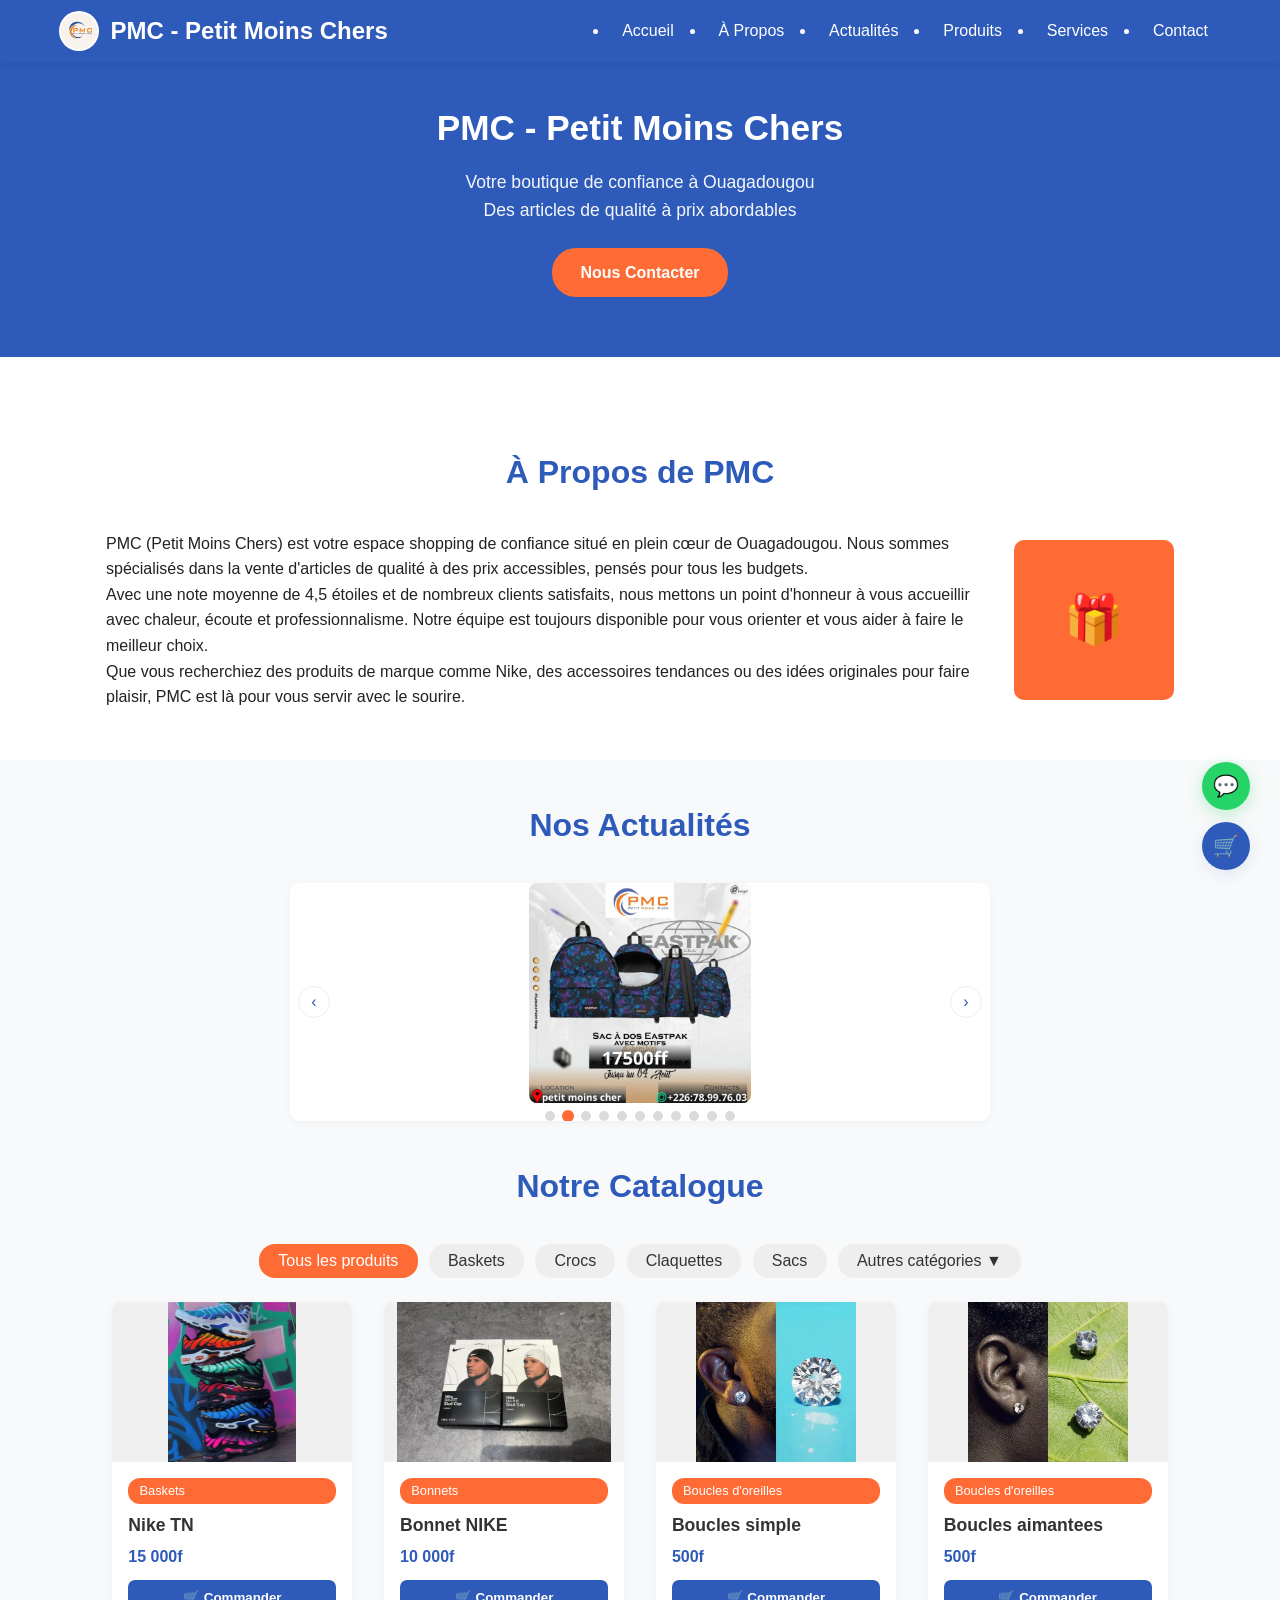
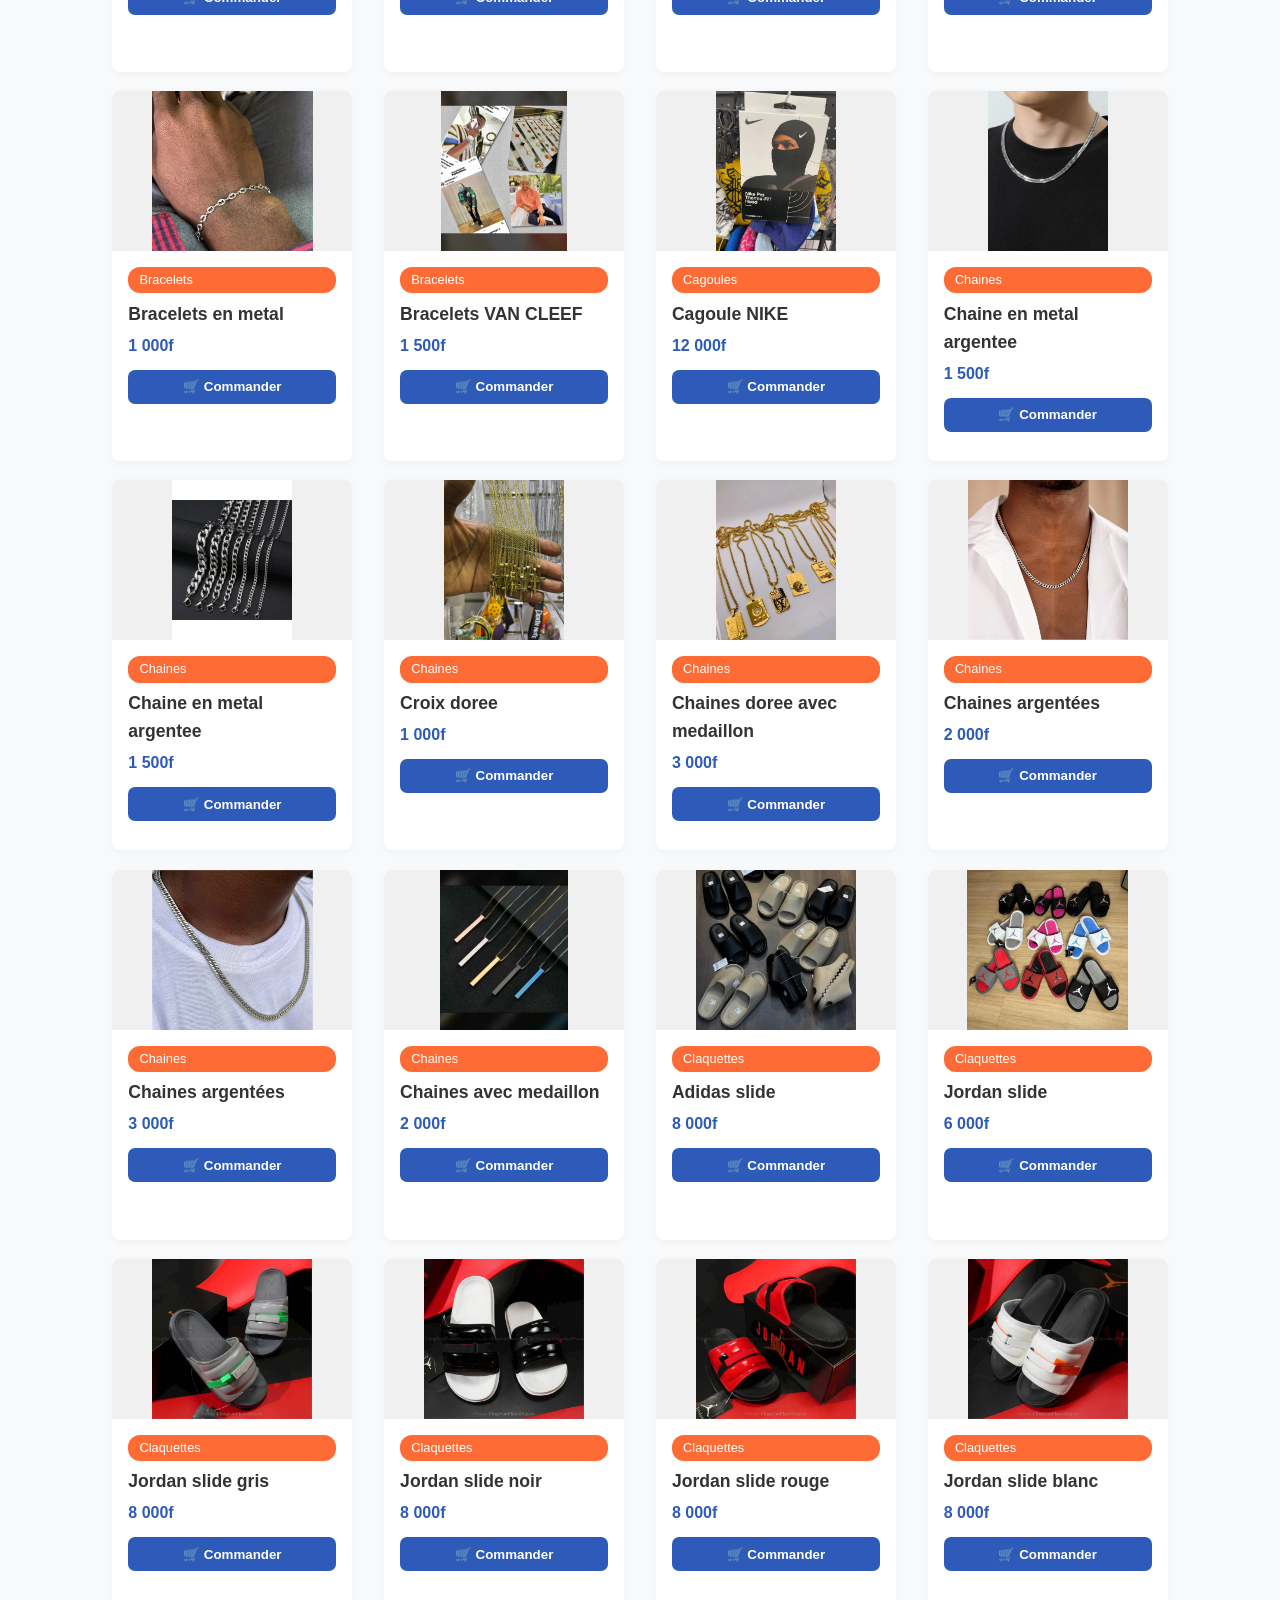
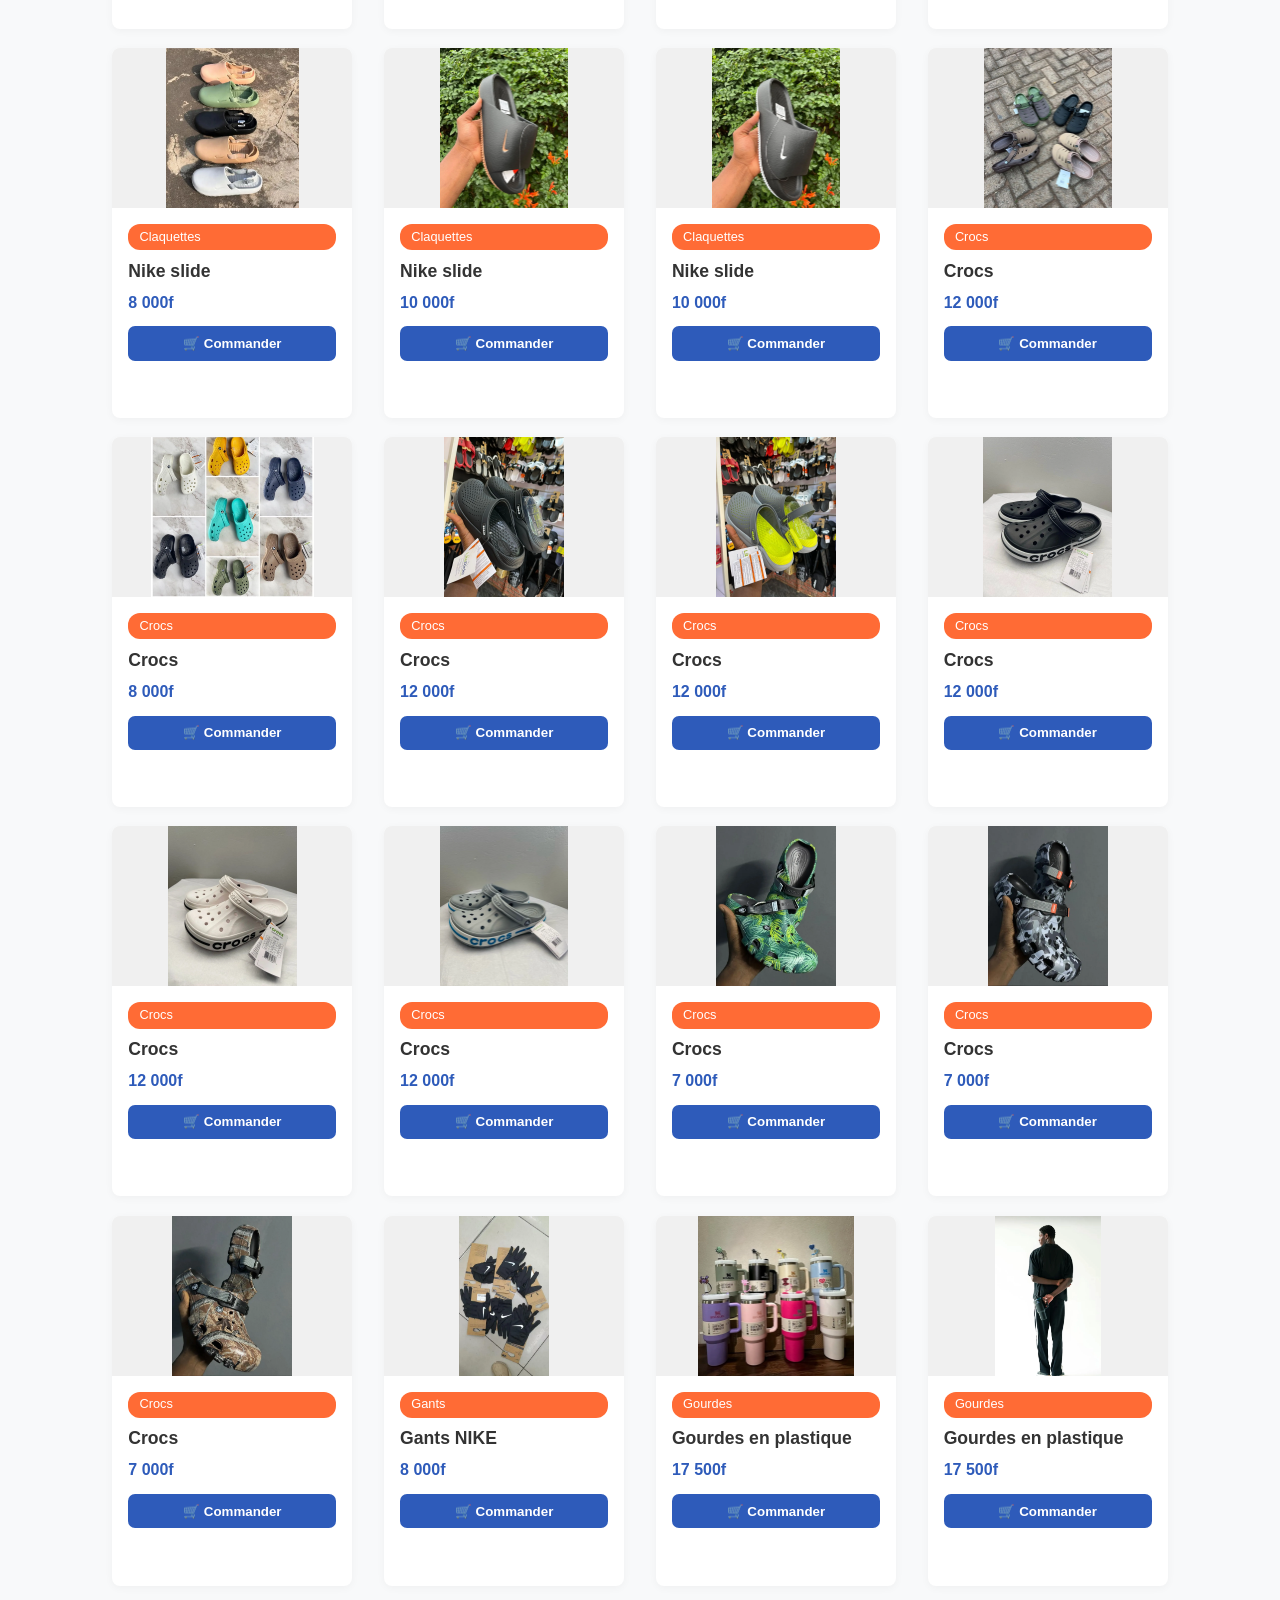
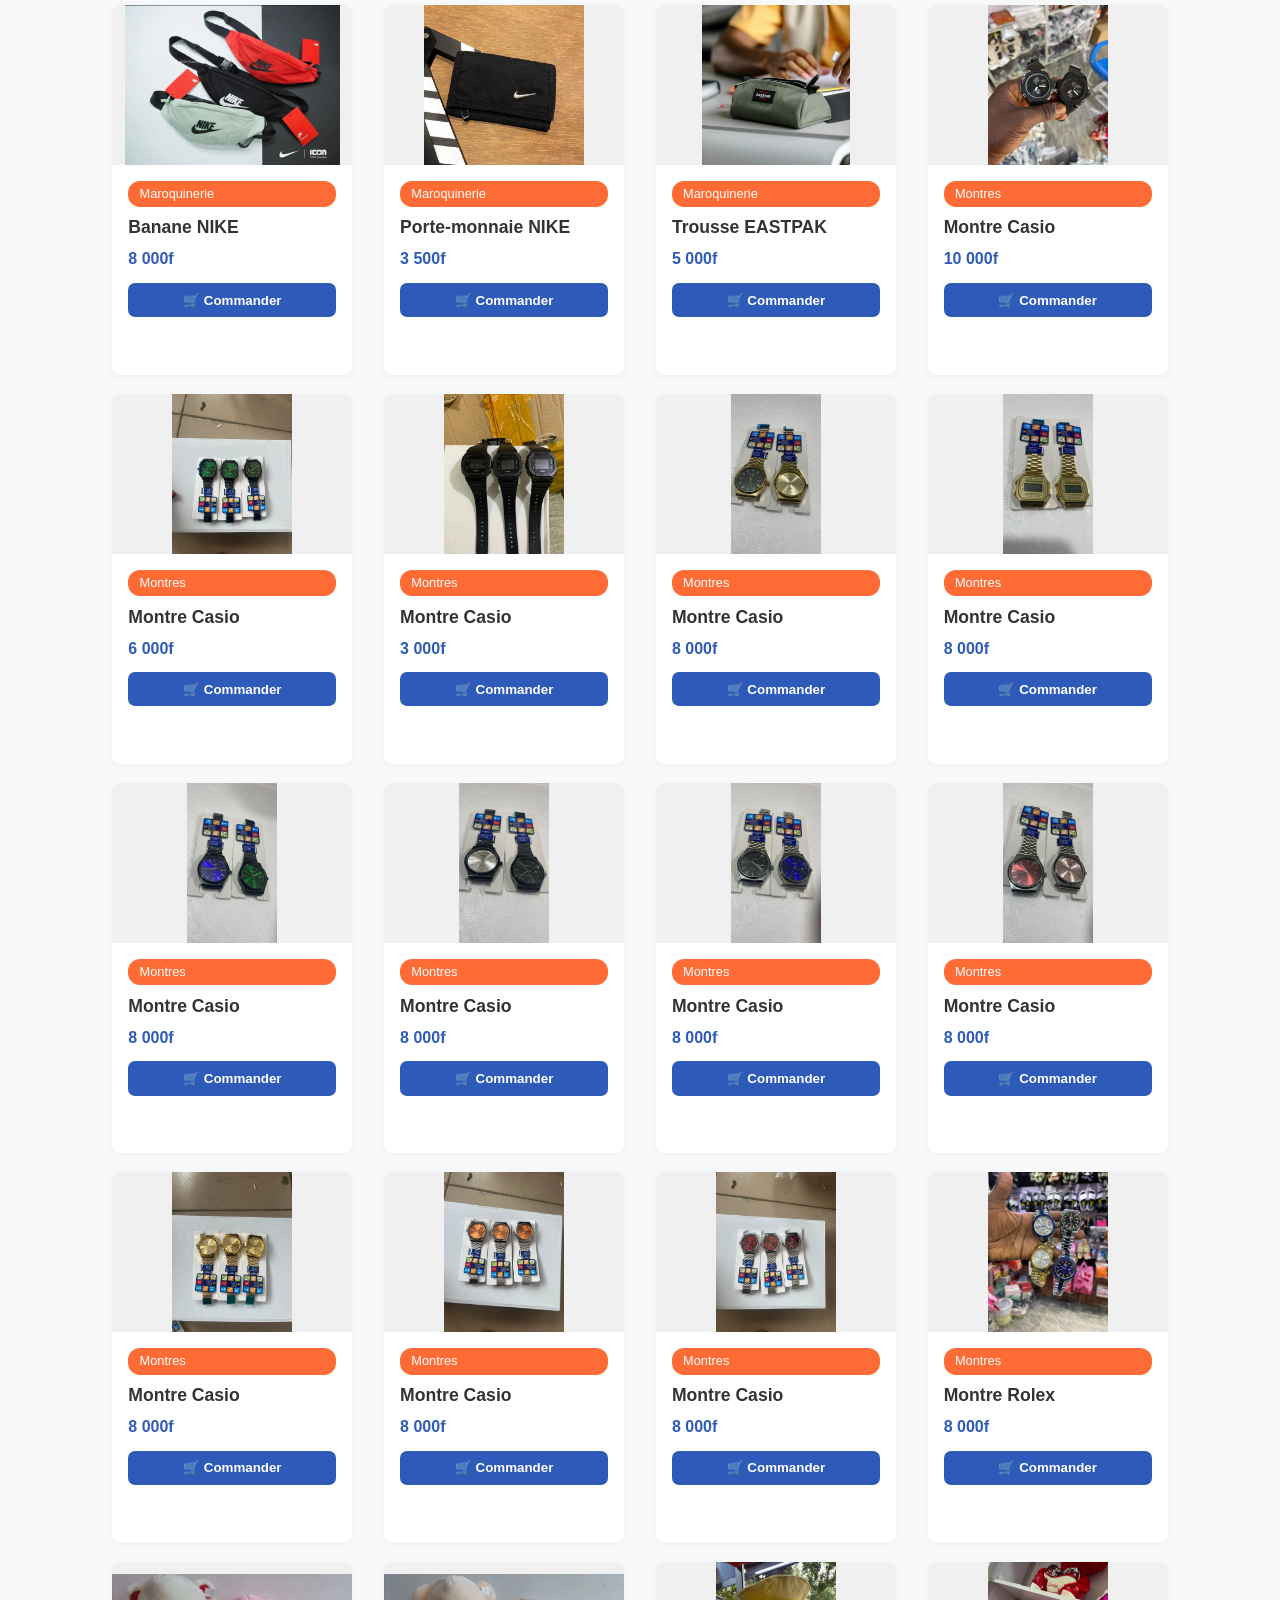
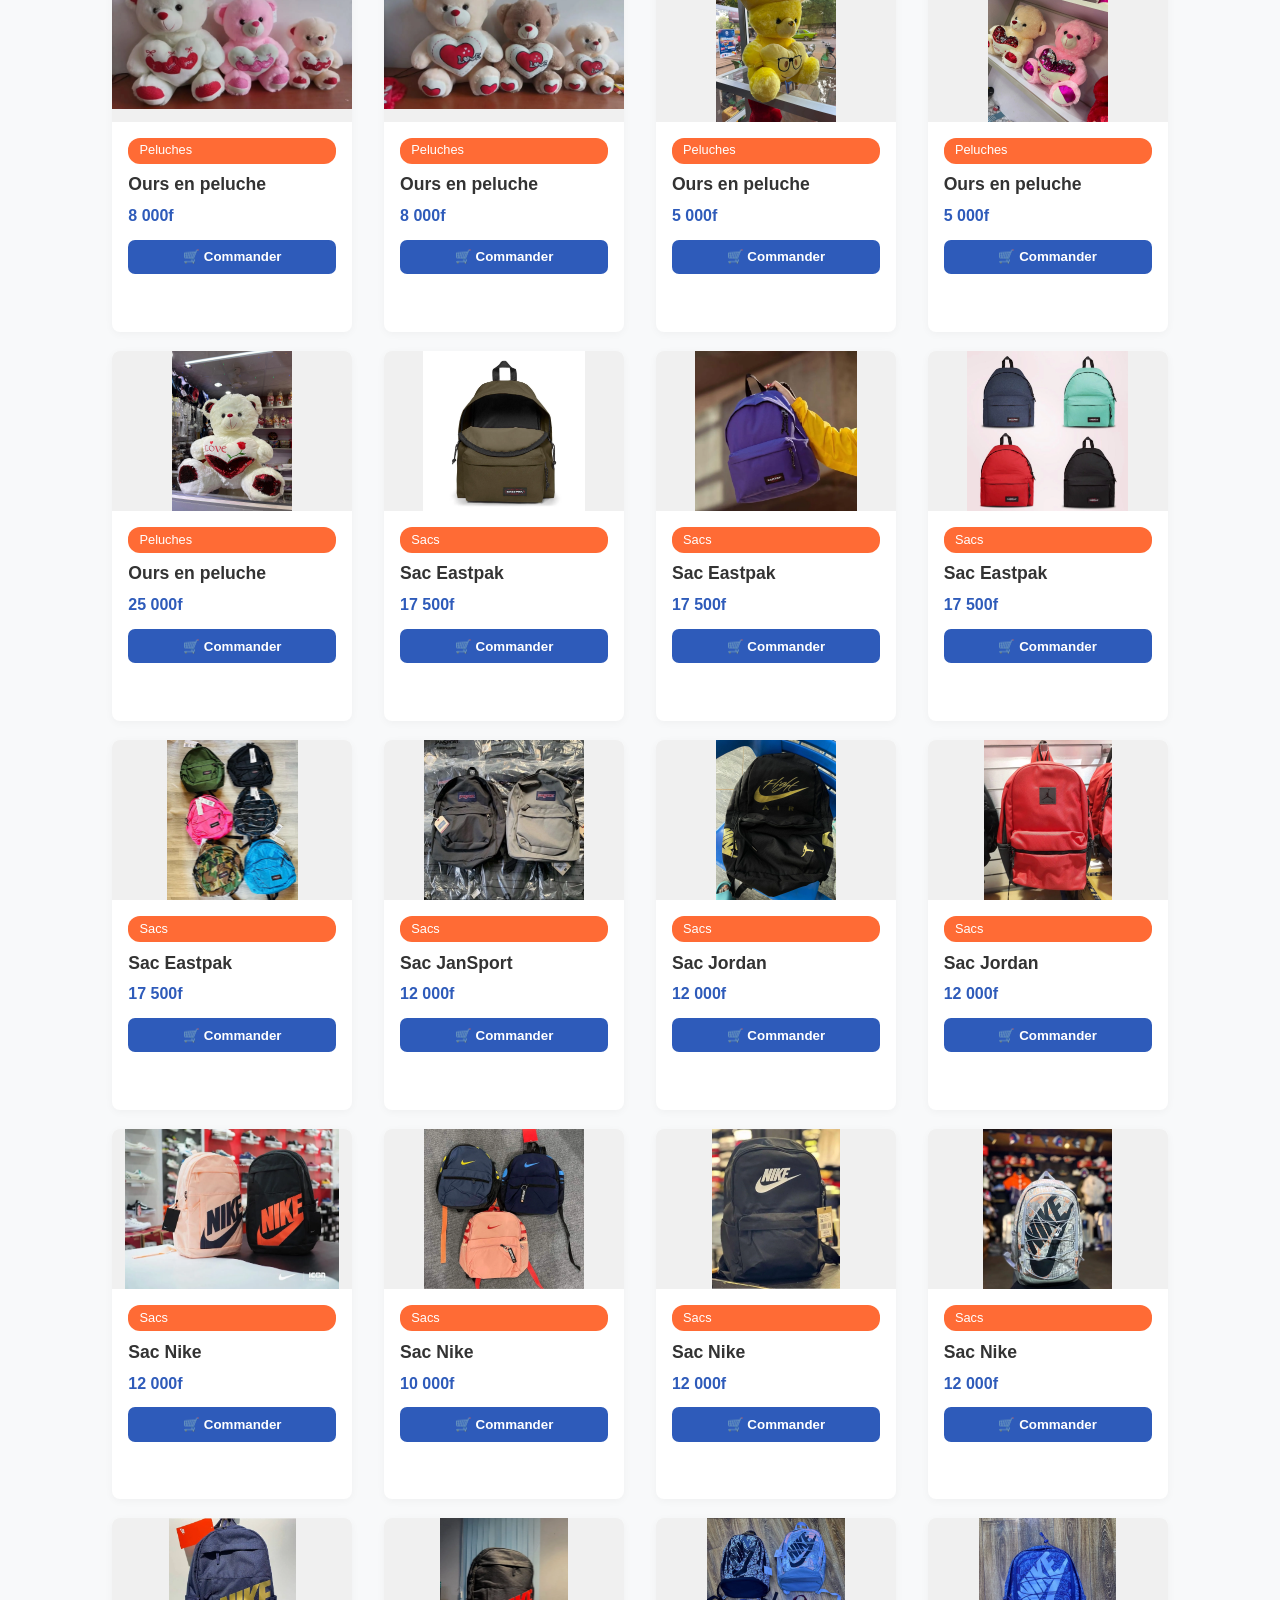
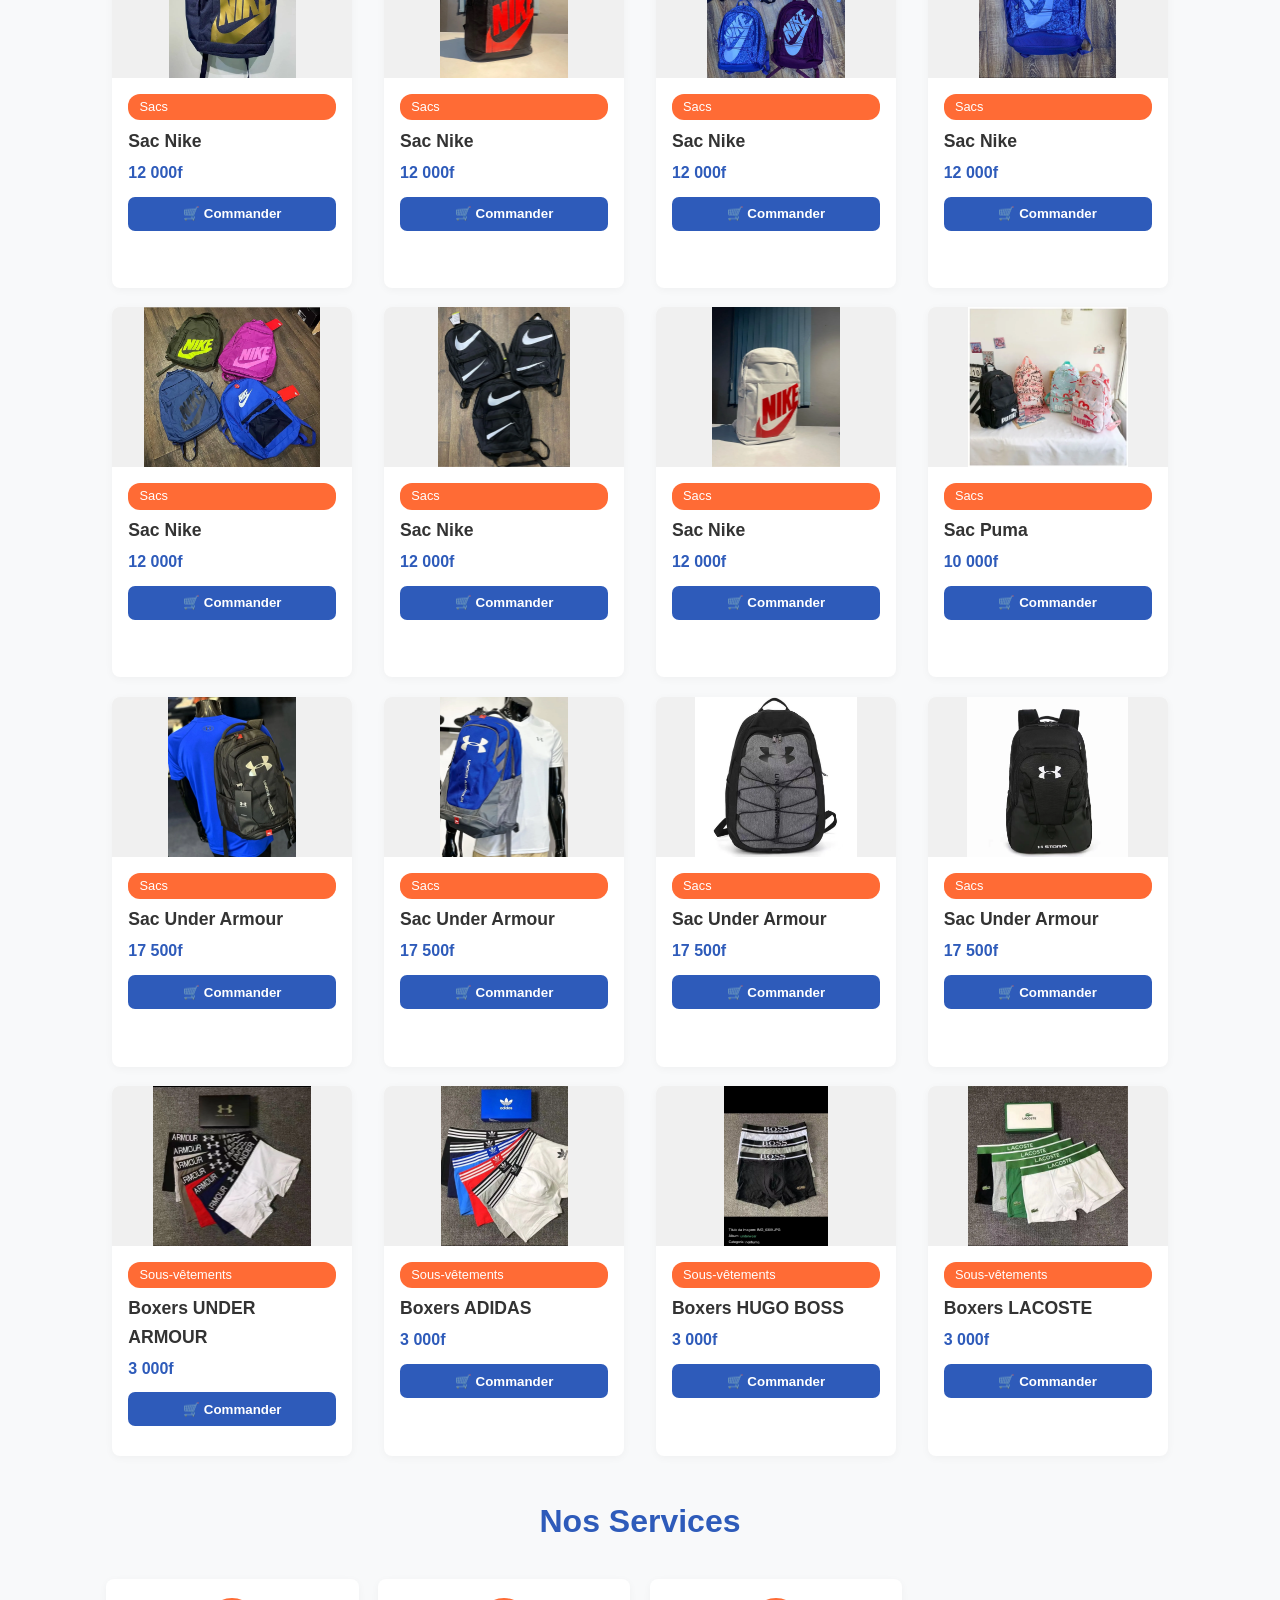
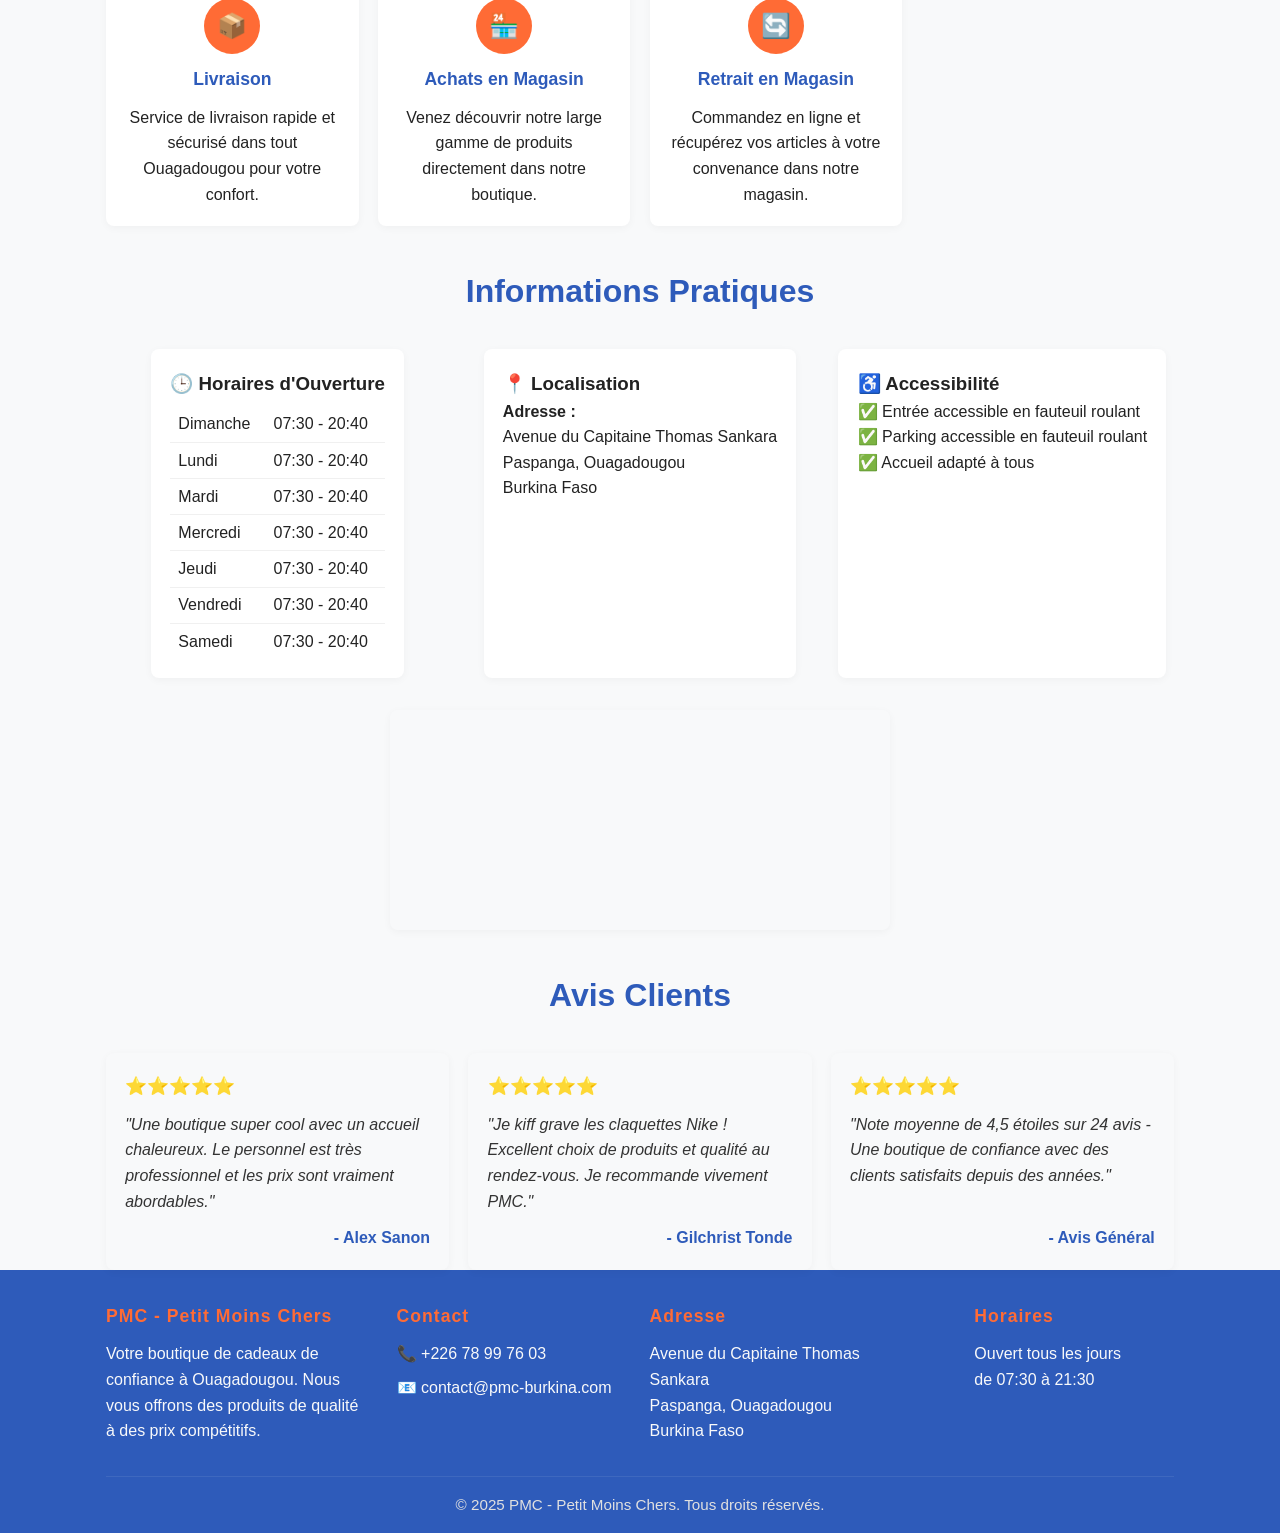
==== commit d0bc3068: "maj10" ====
--- a/index.html
+++ b/index.html
@@ -40,7 +40,7 @@
                 <li><a href="#produits">Produits</a></li>
                 <li><a href="#services">Services</a></li>
                 <li><a href="#contact">Contact</a></li>
-                <li><a href="blog/blog.html">Blog</a></li>
+                
             </ul>
             <!-- bouton de navigation de l'en-tête (attribut type ajouté) -->
             <button type="button" class="menu-toggle" aria-label="Ouvrir le menu" aria-controls="nav-links" aria-expanded="false">☰</button>
--- a/style.css
+++ b/style.css
@@ -839,584 +839,47 @@
 
 /* EN-TÊTE MOBILE */
 @media (max-width: 900px) {
+  nav {
+    display: flex;
+    flex-direction: row;
+    align-items: center;
+    justify-content: space-between;
+    padding: 0.5rem 0.5rem;
+    position: relative;
+  }
+  .logo {
+    justify-content: flex-start;
+    margin-bottom: 0;
+    flex: 1 1 auto;
+    text-align: left;
+  }
+  .menu-toggle {
+    display: block;
+    z-index: 1002;
+    position: static;
+    margin-left: auto;
+    order: 2;
+  }
   .nav-links {
+    flex-direction: column;
+    align-items: center;
+    gap: 2rem;
+    width: 100%;
     position: fixed;
     top: 0;
     left: 0;
-    width: 100%;
+    background: #2e5bba;
     height: 100vh;
-    background: #2e5bba;
-    flex-direction: column;
-    justify-content: center;
-    align-items: center;
-    gap: 2rem;
-    z-index: 1001;
     opacity: 0;
     visibility: hidden;
-    transition: opacity 0.3s ease, visibility 0.3s ease;
+    transition: opacity 0.3s, visibility 0.3s;
     display: flex;
     padding: 0;
+    justify-content: center;
   }
   .nav-links.open {
     opacity: 1;
     visibility: visible;
-  }
-  .nav-links a {
-    font-size: 1.5rem;
-    padding: 1rem 2rem;
-    border-radius: 8px;
-    transition: background 0.2s;
-  }
-  .nav-links a:hover,
-  .nav-links a:focus-visible {
-    background: rgba(255, 255, 255, 0.15);
-  }
-  .menu-toggle {
-    display: block;
-    z-index: 1002;
-    position: relative;
-    transition: transform 0.2s;
-  }
-  .menu-toggle:hover {
-    transform: scale(1.1);
-  }
-  nav {
-    padding: 0.5rem 1rem;
-  }
-  .logo {
-    font-size: 1.3rem;
-  }
-  .logo img {
-    width: 35px;
-    height: 35px;
-  }
-}
-
-@media (max-width: 768px) {
-  /* En-tête */
-  nav {
-    padding: 0.4rem 0.8rem;
-  }
-  .logo {
-    font-size: 1.1rem;
-  }
-  .logo img {
-    width: 30px;
-    height: 30px;
-  }
-  .menu-toggle {
-    font-size: 1.4rem;
-    padding: 0.2rem;
-  }
-
-  /* Héro */
-  .hero {
-    padding: 70px 0 40px;
-  }
-  .hero h1 {
-    font-size: 1.8rem;
-    line-height: 1.2;
-  }
-  .hero p {
-    font-size: 1rem;
-    margin-bottom: 1.5rem;
-  }
-  .cta-button {
-    padding: 12px 24px;
-    font-size: 1rem;
-  }
-
-  /* Conteneur */
-  .container {
-    padding: 0 0.8rem;
-  }
-  .about,
-  .products,
-  .services,
-  .actualites,
-  .info,
-  .reviews {
-    padding: 40px 0;
-  }
-
-  /* Grilles produits - 3 colonnes sur petits écrans (sans !important) */
-  .products-grid {
-    grid-template-columns: 1fr 1fr 1fr;
-    gap: 0.6rem;
-  }
-
-  /* Services et autres grilles en colonne unique (sans !important) */
-  .services-grid,
-  .reviews-grid,
-  .info-grid,
-  .footer-content {
-    grid-template-columns: 1fr;
-    gap: 1rem;
-  }
-
-  /* Section À propos */
-  .about-content {
-    flex-direction: column;
-    gap: 2rem;
-    text-align: center;
-  }
-  .about-text {
-    font-size: 0.95rem;
-    max-width: 600px;
-    margin: 0 auto;
-  }
-  .about-image {
-    flex: 0 0 220px;
-    width: 220px;
-    height: 140px;
-    font-size: 3.5rem;
-    margin: 0 auto;
-    border-radius: 12px;
-    box-shadow: 0 4px 16px rgba(255, 107, 53, 0.2);
-  }
-
-  /* Cartes produits compactes pour 3 colonnes */
-  .product-card {
-    height: auto;
-    min-height: 250px;
-  }
-  .product-image {
-    height: 100px;
-  }
-  .product-info {
-    padding: 0.5rem;
-  }
-  .product-name {
-    font-size: 0.85rem;
-    line-height: 1.2;
-    margin-bottom: 0.2rem;
-  }
-  .product-price {
-    font-size: 0.8rem;
-    margin-bottom: 0.4rem;
-  }
-  .product-btn {
-    padding: 0.4rem;
-    font-size: 0.75rem;
-  }
-  .product-category {
-    font-size: 0.65rem;
-    padding: 0.1rem 0.4rem;
-    margin-bottom: 0.2rem;
-  }
-
-  /* Carousel mobile - taille augmentée */
-  .carousel-container {
-    margin: 0 -0.5rem;
-    border-radius: 8px;
-    max-width: none;
-  }
-  .carousel-wrapper {
-    min-height: 300px;
-    display: flex;
-    align-items: center;
-    justify-content: center;
-  }
-  .carousel-slide {
-    display: none;
-    align-items: center;
-    justify-content: center;
-    width: 100%;
-    height: 100%;
-    text-align: center;
-    padding: 1rem;
-  }
-  .carousel-slide.active {
-    display: flex;
-  }
-  .carousel-slide img,
-  .carousel-slide video {
-    max-height: 280px;
-    max-width: 95%;
-    object-fit: contain;
-    object-position: center;
-    border-radius: 8px;
-    margin: 0 auto;
-  }
-  .carousel-btn {
-    width: 40px;
-    height: 40px;
-    font-size: 1.1rem;
-    background: rgba(255, 255, 255, 0.9);
-    backdrop-filter: blur(4px);
-    box-shadow: 0 2px 8px rgba(0, 0, 0, 0.15);
-  }
-  .carousel-btn.prev {
-    left: 10px;
-  }
-  .carousel-btn.next {
-    right: 10px;
-  }
-  .carousel-indicators {
-    gap: 0.5rem;
-    margin-top: 1rem;
-    padding: 0.5rem;
-  }
-  .indicator {
-    width: 12px;
-    height: 12px;
-  }
-
-  /* Titres de section */
-  .section-title {
-    margin: 2rem 0 1.5rem 0;
-  }
-
-  /* Panier mobile - version flottante */
-  .cart-panel {
-    top: 80px;
-    right: 10px;
-    left: auto;
-    width: 340px;
-    max-width: calc(100vw - 20px);
-    height: auto;
-    max-height: 70vh;
-    border-radius: 10px;
-    border: 2px solid #2e5bba;
-    padding: 1rem;
-    box-shadow: 0 8px 32px rgba(46, 91, 186, 0.2);
-  }
-  .cart-header {
-    font-size: 1.1rem;
-    margin-bottom: 0.8rem;
-  }
-  .cart-list {
-    max-height: 40vh;
-    overflow-y: auto;
-  }
-  .cart-fab {
-    right: 15px;
-    bottom: 20px;
-    width: 55px;
-    height: 55px;
-    font-size: 1.4rem;
-    box-shadow: 0 6px 20px rgba(46, 91, 186, 0.25);
-  }
-
-  /* Contact flottant mobile */
-  .floating-contact {
-    bottom: 90px;
-    right: 15px;
-  }
-
-  /* Filtres de catégorie mobile */
-  .category-filters {
-    gap: 0.5rem;
-    margin-bottom: 1.5rem;
-    padding: 0;
-    justify-content: center;
-  }
-  .filter-btn {
-    padding: 0.5em 1em;
-    font-size: 0.85rem;
-    border-radius: 20px;
-  }
-
-  /* Pied de page mobile */
-  .footer-bottom {
-    padding-top: 1.5rem;
-    margin-top: 2rem;
-    gap: 1rem;
-  }
-  .footer-credits {
-    font-size: 0.85rem;
-    margin-top: 1rem;
-  }
-
-  /* Carte mobile */
-  .map-container {
-    margin: 1rem -0.5rem 0 -0.5rem;
-    border-radius: 0;
-  }
-  .map-container iframe {
-    height: 200px;
-  }
-
-  /* Cartes d'information mobile */
-  .info-card,
-  .review-card,
-  .service-card {
-    padding: 1rem;
-    text-align: left;
-  }
-  .service-card {
-    text-align: center;
-  }
-  .service-icon {
-    width: 50px;
-    height: 50px;
-    font-size: 1.3rem;
-  }
-
-  /* Modal zoom mobile */
-  .image-zoom-modal img {
-    max-width: 95vw;
-    max-height: 95vh;
-    border-radius: 8px;
-  }
-}
-
-@media (max-width: 480px) {
-  /* En-tête très petits écrans */
-  nav {
-    padding: 0.3rem 0.5rem;
-  }
-  .logo {
-    font-size: 1rem;
-    gap: 0.5rem;
-  }
-  .logo img {
-    width: 28px;
-    height: 28px;
-  }
-  .menu-toggle {
-    font-size: 1.3rem;
-  }
-
-  /* Héro très petits écrans */
-  .hero {
-    padding: 60px 0 30px;
-  }
-  .hero h1 {
-    font-size: 1.5rem;
-  }
-  .hero p {
-    font-size: 0.9rem;
-  }
-  .cta-button {
-    padding: 10px 20px;
-    font-size: 0.9rem;
-  }
-
-  /* Image À propos très petits écrans */
-  .about-image {
-    flex: 0 0 200px;
-    width: 200px;
-    height: 120px;
-    font-size: 3rem;
-  }
-
-  /* Produits - garde 3 colonnes mais ajuste les tailles */
-  .products-grid {
-    grid-template-columns: 1fr 1fr 1fr;
-    gap: 0.4rem;
-  }
-  .product-card {
-    min-height: 240px;
-  }
-  .product-image {
-    height: 100px;
-  }
-  .product-info {
-    padding: 0.5rem;
-  }
-  .product-name {
-    font-size: 0.85rem;
-  }
-  .product-price {
-    font-size: 0.75rem;
-  }
-  .product-btn {
-    padding: 0.3rem;
-    font-size: 0.7rem;
-  }
-  .product-category {
-    font-size: 0.65rem;
-    padding: 0.1rem 0.4rem;
-    margin-bottom: 0.2rem;
-  }
-
-  /* Carousel très petits écrans */
-  .carousel-wrapper {
-    min-height: 250px;
-  }
-  .carousel-slide img,
-  .carousel-slide video {
-    max-height: 230px;
-    max-width: 90%;
-  }
-  .carousel-btn {
-    width: 36px;
-    height: 36px;
-    font-size: 1rem;
-  }
-  .carousel-btn.prev {
-    left: 8px;
-  }
-  .carousel-btn.next {
-    right: 8px;
-  }
-
-  /* Panier très petits écrans */
-  .cart-panel {
-    width: 320px;
-    max-width: calc(100vw - 10px);
-    right: 5px;
-    top: 70px;
-  }
-  .cart-fab {
-    right: 10px;
-    bottom: 15px;
-    width: 50px;
-    height: 50px;
-    font-size: 1.3rem;
-  }
-
-  /* Contact flottant très petits écrans */
-  .floating-contact {
-    bottom: 90px;
-    right: 10px;
-  }
-
-  /* Titres de section très petits écrans */
-  .section-title {
-    font-size: 1.3rem;
-  }
-}
-
-/* Très très petits écrans (320px et moins) - passe en 2 colonnes */
-@media (max-width: 350px) {
-  .products-grid {
-    grid-template-columns: 1fr 1fr;
-    gap: 0.5rem;
-  }
-  .product-card {
-    min-height: 240px;
-  }
-  .product-image {
-    height: 100px;
-  }
-  .product-info {
-    padding: 0.5rem;
-  }
-  .product-name {
-    font-size: 0.85rem;
-  }
-  .product-price {
-    font-size: 0.8rem;
-  }
-  .product-btn {
-    padding: 0.4rem;
-    font-size: 0.75rem;
-  }
-  .about-image {
-    flex: 0 0 180px;
-    width: 180px;
-    height: 110px;
-    font-size: 2.8rem;
-  }
-}
-
-/* Mode paysage mobile */
-@media (max-width: 900px) and (orientation: landscape) {
-  .hero {
-    padding: 60px 0 30px;
-  }
-  .hero h1 {
-    font-size: 1.6rem;
-  }
-  .carousel-wrapper {
-    min-height: 200px;
-  }
-  .carousel-slide img,
-  .carousel-slide video {
-    max-height: 180px;
-    max-width: 90%;
-  }
-  .about,
-  .products,
-  .services,
-  .actualites,
-  .info,
-  .reviews {
-    padding: 20px 0;
-  }
-  .about-image {
-    height: 100px;
-    font-size: 2.5rem;
-  }
-  .cart-panel {
-    max-height: 60vh;
-    top: 70px;
-  }
-  .cart-list {
-    max-height: 30vh;
-  }
-}
-
-/* Centrer les box dans la grille pour toutes les sections SAUF services */
-.products-grid,
-.reviews-grid,
-.info-grid,
-.footer-content {
-  justify-items: center;
-}
-
-/* Pour la section services, on ne centre pas explicitement (comportement par défaut) */
-.services-grid {
-  justify-content: center;
-  justify-items: center;
-}
-
-/* BLOG : Grille responsive pour images/vidéos (2 colonnes sur mobile/tablette, 1 colonne sur très petit écran) */
-.blog-grid {
-  display: grid;
-  grid-template-columns: repeat(auto-fit, minmax(320px, 1fr));
-  gap: 2rem;
-}
-@media (max-width: 900px) {
-  .blog-grid {
-    grid-template-columns: 1fr 1fr;
-    gap: 1rem;
-  }
-}
-@media (max-width: 600px) {
-  .blog-grid {
-    grid-template-columns: 1fr 1fr;
-    gap: 0.7rem;
-  }
-  .blog-media {
-    height: 120px;
-  }
-}
-@media (max-width: 400px) {
-  .blog-grid {
-    grid-template-columns: 1fr;
-  }
-}
-
-/* Blog : images et vidéos toujours responsives */
-.blog-media img,
-.blog-media video {
-  width: 100%;
-  height: 100%;
-  object-fit: cover;
-  border-bottom: 1px solid #eee;
-  max-width: 100%;
-  max-height: 100%;
-}
-
-/* NAVIGATION responsive */
-@media (max-width: 900px) {
-  nav {
-    flex-direction: column;
-    align-items: stretch;
-    padding: 0.5rem 0.5rem;
-  }
-  .logo {
-    justify-content: center;
-    margin-bottom: 0.5rem;
-  }
-  .nav-links {
-    flex-direction: column;
-    align-items: center;
-    gap: 1rem;
-    width: 100%;
   }
   .nav-links a {
     width: 100%;
@@ -1426,92 +889,34 @@
   }
 }
 
-/* CONTAINER responsive */
-.container,
-.blog-container {
-  width: 100%;
-  max-width: 1100px;
-  margin: 0 auto;
-  padding: 0 1rem;
-  box-sizing: border-box;
+/* PRODUITS : 3 colonnes sur mobile */
+@media (max-width: 900px) {
+  .products-grid {
+    grid-template-columns: 1fr 1fr 1fr;
+    gap: 0.7rem;
+  }
 }
 @media (max-width: 600px) {
-  .container,
-  .blog-container {
-    padding: 0 0.2rem;
-  }
-}
-
-/* FOOTER responsive */
-.footer-content {
-  display: grid;
-  grid-template-columns: repeat(auto-fit, minmax(180px, 1fr));
-  gap: 1.2rem;
-}
-@media (max-width: 700px) {
-  .footer-content {
-    grid-template-columns: 1fr;
-    gap: 1rem;
-    text-align: center;
-  }
-  .footer-section {
+  .products-grid {
+    grid-template-columns: 1fr 1fr 1fr !important;
+    gap: 0.4rem;
+  }
+  .product-card {
     width: 100%;
     min-width: 0;
-  }
-}
-
-/* GRILLES produits/services/avis/info responsive */
-.products-grid,
-.services-grid,
-.reviews-grid,
-.info-grid {
-  display: grid;
-  grid-template-columns: repeat(auto-fit, minmax(220px, 1fr));
-  gap: 1.2rem;
-  justify-items: center;
-}
-@media (max-width: 700px) {
-  .products-grid,
-  .services-grid,
-  .reviews-grid,
-  .info-grid {
+    max-width: 100%;
+    height: auto;
+    min-height: 0;
+    max-height: none;
+  }
+}
+@media (max-width: 400px) {
+  .products-grid {
     grid-template-columns: 1fr 1fr;
-    gap: 0.7rem;
-  }
-}
-@media (max-width: 400px) {
-  .products-grid,
-  .services-grid,
-  .reviews-grid,
-  .info-grid {
-    grid-template-columns: 1fr;
-  }
-}
-
-/* CARTES produits/services/avis/info responsive */
-.product-card,
-.service-card,
-.review-card,
-.info-card {
-  width: 100%;
-  max-width: 340px;
-  min-width: 0;
-  margin: 0 auto;
-}
-@media (max-width: 400px) {
-  .product-card,
-  .service-card,
-  .review-card,
-  .info-card {
-    max-width: 100%;
-  }
-}
-
-/* HERO responsive */
-.hero {
-  padding: 100px 0 60px;
-  text-align: center;
-}
+  }
+}
+
+/* HERO */
 @media (max-width: 700px) {
   .hero {
     padding: 70px 0 40px;
@@ -1524,11 +929,7 @@
   }
 }
 
-/* SECTION TITRES responsive */
-.section-title {
-  font-size: 2rem;
-  margin: 2.5rem 0 2rem 0;
-}
+/* TITRES DE SECTION */
 @media (max-width: 600px) {
   .section-title {
     font-size: 1.3rem;
--- a/style.css
+++ b/style.css
@@ -839,584 +839,47 @@
 
 /* EN-TÊTE MOBILE */
 @media (max-width: 900px) {
+  nav {
+    display: flex;
+    flex-direction: row;
+    align-items: center;
+    justify-content: space-between;
+    padding: 0.5rem 0.5rem;
+    position: relative;
+  }
+  .logo {
+    justify-content: flex-start;
+    margin-bottom: 0;
+    flex: 1 1 auto;
+    text-align: left;
+  }
+  .menu-toggle {
+    display: block;
+    z-index: 1002;
+    position: static;
+    margin-left: auto;
+    order: 2;
+  }
   .nav-links {
+    flex-direction: column;
+    align-items: center;
+    gap: 2rem;
+    width: 100%;
     position: fixed;
     top: 0;
     left: 0;
-    width: 100%;
+    background: #2e5bba;
     height: 100vh;
-    background: #2e5bba;
-    flex-direction: column;
-    justify-content: center;
-    align-items: center;
-    gap: 2rem;
-    z-index: 1001;
     opacity: 0;
     visibility: hidden;
-    transition: opacity 0.3s ease, visibility 0.3s ease;
+    transition: opacity 0.3s, visibility 0.3s;
     display: flex;
     padding: 0;
+    justify-content: center;
   }
   .nav-links.open {
     opacity: 1;
     visibility: visible;
-  }
-  .nav-links a {
-    font-size: 1.5rem;
-    padding: 1rem 2rem;
-    border-radius: 8px;
-    transition: background 0.2s;
-  }
-  .nav-links a:hover,
-  .nav-links a:focus-visible {
-    background: rgba(255, 255, 255, 0.15);
-  }
-  .menu-toggle {
-    display: block;
-    z-index: 1002;
-    position: relative;
-    transition: transform 0.2s;
-  }
-  .menu-toggle:hover {
-    transform: scale(1.1);
-  }
-  nav {
-    padding: 0.5rem 1rem;
-  }
-  .logo {
-    font-size: 1.3rem;
-  }
-  .logo img {
-    width: 35px;
-    height: 35px;
-  }
-}
-
-@media (max-width: 768px) {
-  /* En-tête */
-  nav {
-    padding: 0.4rem 0.8rem;
-  }
-  .logo {
-    font-size: 1.1rem;
-  }
-  .logo img {
-    width: 30px;
-    height: 30px;
-  }
-  .menu-toggle {
-    font-size: 1.4rem;
-    padding: 0.2rem;
-  }
-
-  /* Héro */
-  .hero {
-    padding: 70px 0 40px;
-  }
-  .hero h1 {
-    font-size: 1.8rem;
-    line-height: 1.2;
-  }
-  .hero p {
-    font-size: 1rem;
-    margin-bottom: 1.5rem;
-  }
-  .cta-button {
-    padding: 12px 24px;
-    font-size: 1rem;
-  }
-
-  /* Conteneur */
-  .container {
-    padding: 0 0.8rem;
-  }
-  .about,
-  .products,
-  .services,
-  .actualites,
-  .info,
-  .reviews {
-    padding: 40px 0;
-  }
-
-  /* Grilles produits - 3 colonnes sur petits écrans (sans !important) */
-  .products-grid {
-    grid-template-columns: 1fr 1fr 1fr;
-    gap: 0.6rem;
-  }
-
-  /* Services et autres grilles en colonne unique (sans !important) */
-  .services-grid,
-  .reviews-grid,
-  .info-grid,
-  .footer-content {
-    grid-template-columns: 1fr;
-    gap: 1rem;
-  }
-
-  /* Section À propos */
-  .about-content {
-    flex-direction: column;
-    gap: 2rem;
-    text-align: center;
-  }
-  .about-text {
-    font-size: 0.95rem;
-    max-width: 600px;
-    margin: 0 auto;
-  }
-  .about-image {
-    flex: 0 0 220px;
-    width: 220px;
-    height: 140px;
-    font-size: 3.5rem;
-    margin: 0 auto;
-    border-radius: 12px;
-    box-shadow: 0 4px 16px rgba(255, 107, 53, 0.2);
-  }
-
-  /* Cartes produits compactes pour 3 colonnes */
-  .product-card {
-    height: auto;
-    min-height: 250px;
-  }
-  .product-image {
-    height: 100px;
-  }
-  .product-info {
-    padding: 0.5rem;
-  }
-  .product-name {
-    font-size: 0.85rem;
-    line-height: 1.2;
-    margin-bottom: 0.2rem;
-  }
-  .product-price {
-    font-size: 0.8rem;
-    margin-bottom: 0.4rem;
-  }
-  .product-btn {
-    padding: 0.4rem;
-    font-size: 0.75rem;
-  }
-  .product-category {
-    font-size: 0.65rem;
-    padding: 0.1rem 0.4rem;
-    margin-bottom: 0.2rem;
-  }
-
-  /* Carousel mobile - taille augmentée */
-  .carousel-container {
-    margin: 0 -0.5rem;
-    border-radius: 8px;
-    max-width: none;
-  }
-  .carousel-wrapper {
-    min-height: 300px;
-    display: flex;
-    align-items: center;
-    justify-content: center;
-  }
-  .carousel-slide {
-    display: none;
-    align-items: center;
-    justify-content: center;
-    width: 100%;
-    height: 100%;
-    text-align: center;
-    padding: 1rem;
-  }
-  .carousel-slide.active {
-    display: flex;
-  }
-  .carousel-slide img,
-  .carousel-slide video {
-    max-height: 280px;
-    max-width: 95%;
-    object-fit: contain;
-    object-position: center;
-    border-radius: 8px;
-    margin: 0 auto;
-  }
-  .carousel-btn {
-    width: 40px;
-    height: 40px;
-    font-size: 1.1rem;
-    background: rgba(255, 255, 255, 0.9);
-    backdrop-filter: blur(4px);
-    box-shadow: 0 2px 8px rgba(0, 0, 0, 0.15);
-  }
-  .carousel-btn.prev {
-    left: 10px;
-  }
-  .carousel-btn.next {
-    right: 10px;
-  }
-  .carousel-indicators {
-    gap: 0.5rem;
-    margin-top: 1rem;
-    padding: 0.5rem;
-  }
-  .indicator {
-    width: 12px;
-    height: 12px;
-  }
-
-  /* Titres de section */
-  .section-title {
-    margin: 2rem 0 1.5rem 0;
-  }
-
-  /* Panier mobile - version flottante */
-  .cart-panel {
-    top: 80px;
-    right: 10px;
-    left: auto;
-    width: 340px;
-    max-width: calc(100vw - 20px);
-    height: auto;
-    max-height: 70vh;
-    border-radius: 10px;
-    border: 2px solid #2e5bba;
-    padding: 1rem;
-    box-shadow: 0 8px 32px rgba(46, 91, 186, 0.2);
-  }
-  .cart-header {
-    font-size: 1.1rem;
-    margin-bottom: 0.8rem;
-  }
-  .cart-list {
-    max-height: 40vh;
-    overflow-y: auto;
-  }
-  .cart-fab {
-    right: 15px;
-    bottom: 20px;
-    width: 55px;
-    height: 55px;
-    font-size: 1.4rem;
-    box-shadow: 0 6px 20px rgba(46, 91, 186, 0.25);
-  }
-
-  /* Contact flottant mobile */
-  .floating-contact {
-    bottom: 90px;
-    right: 15px;
-  }
-
-  /* Filtres de catégorie mobile */
-  .category-filters {
-    gap: 0.5rem;
-    margin-bottom: 1.5rem;
-    padding: 0;
-    justify-content: center;
-  }
-  .filter-btn {
-    padding: 0.5em 1em;
-    font-size: 0.85rem;
-    border-radius: 20px;
-  }
-
-  /* Pied de page mobile */
-  .footer-bottom {
-    padding-top: 1.5rem;
-    margin-top: 2rem;
-    gap: 1rem;
-  }
-  .footer-credits {
-    font-size: 0.85rem;
-    margin-top: 1rem;
-  }
-
-  /* Carte mobile */
-  .map-container {
-    margin: 1rem -0.5rem 0 -0.5rem;
-    border-radius: 0;
-  }
-  .map-container iframe {
-    height: 200px;
-  }
-
-  /* Cartes d'information mobile */
-  .info-card,
-  .review-card,
-  .service-card {
-    padding: 1rem;
-    text-align: left;
-  }
-  .service-card {
-    text-align: center;
-  }
-  .service-icon {
-    width: 50px;
-    height: 50px;
-    font-size: 1.3rem;
-  }
-
-  /* Modal zoom mobile */
-  .image-zoom-modal img {
-    max-width: 95vw;
-    max-height: 95vh;
-    border-radius: 8px;
-  }
-}
-
-@media (max-width: 480px) {
-  /* En-tête très petits écrans */
-  nav {
-    padding: 0.3rem 0.5rem;
-  }
-  .logo {
-    font-size: 1rem;
-    gap: 0.5rem;
-  }
-  .logo img {
-    width: 28px;
-    height: 28px;
-  }
-  .menu-toggle {
-    font-size: 1.3rem;
-  }
-
-  /* Héro très petits écrans */
-  .hero {
-    padding: 60px 0 30px;
-  }
-  .hero h1 {
-    font-size: 1.5rem;
-  }
-  .hero p {
-    font-size: 0.9rem;
-  }
-  .cta-button {
-    padding: 10px 20px;
-    font-size: 0.9rem;
-  }
-
-  /* Image À propos très petits écrans */
-  .about-image {
-    flex: 0 0 200px;
-    width: 200px;
-    height: 120px;
-    font-size: 3rem;
-  }
-
-  /* Produits - garde 3 colonnes mais ajuste les tailles */
-  .products-grid {
-    grid-template-columns: 1fr 1fr 1fr;
-    gap: 0.4rem;
-  }
-  .product-card {
-    min-height: 240px;
-  }
-  .product-image {
-    height: 100px;
-  }
-  .product-info {
-    padding: 0.5rem;
-  }
-  .product-name {
-    font-size: 0.85rem;
-  }
-  .product-price {
-    font-size: 0.75rem;
-  }
-  .product-btn {
-    padding: 0.3rem;
-    font-size: 0.7rem;
-  }
-  .product-category {
-    font-size: 0.65rem;
-    padding: 0.1rem 0.4rem;
-    margin-bottom: 0.2rem;
-  }
-
-  /* Carousel très petits écrans */
-  .carousel-wrapper {
-    min-height: 250px;
-  }
-  .carousel-slide img,
-  .carousel-slide video {
-    max-height: 230px;
-    max-width: 90%;
-  }
-  .carousel-btn {
-    width: 36px;
-    height: 36px;
-    font-size: 1rem;
-  }
-  .carousel-btn.prev {
-    left: 8px;
-  }
-  .carousel-btn.next {
-    right: 8px;
-  }
-
-  /* Panier très petits écrans */
-  .cart-panel {
-    width: 320px;
-    max-width: calc(100vw - 10px);
-    right: 5px;
-    top: 70px;
-  }
-  .cart-fab {
-    right: 10px;
-    bottom: 15px;
-    width: 50px;
-    height: 50px;
-    font-size: 1.3rem;
-  }
-
-  /* Contact flottant très petits écrans */
-  .floating-contact {
-    bottom: 90px;
-    right: 10px;
-  }
-
-  /* Titres de section très petits écrans */
-  .section-title {
-    font-size: 1.3rem;
-  }
-}
-
-/* Très très petits écrans (320px et moins) - passe en 2 colonnes */
-@media (max-width: 350px) {
-  .products-grid {
-    grid-template-columns: 1fr 1fr;
-    gap: 0.5rem;
-  }
-  .product-card {
-    min-height: 240px;
-  }
-  .product-image {
-    height: 100px;
-  }
-  .product-info {
-    padding: 0.5rem;
-  }
-  .product-name {
-    font-size: 0.85rem;
-  }
-  .product-price {
-    font-size: 0.8rem;
-  }
-  .product-btn {
-    padding: 0.4rem;
-    font-size: 0.75rem;
-  }
-  .about-image {
-    flex: 0 0 180px;
-    width: 180px;
-    height: 110px;
-    font-size: 2.8rem;
-  }
-}
-
-/* Mode paysage mobile */
-@media (max-width: 900px) and (orientation: landscape) {
-  .hero {
-    padding: 60px 0 30px;
-  }
-  .hero h1 {
-    font-size: 1.6rem;
-  }
-  .carousel-wrapper {
-    min-height: 200px;
-  }
-  .carousel-slide img,
-  .carousel-slide video {
-    max-height: 180px;
-    max-width: 90%;
-  }
-  .about,
-  .products,
-  .services,
-  .actualites,
-  .info,
-  .reviews {
-    padding: 20px 0;
-  }
-  .about-image {
-    height: 100px;
-    font-size: 2.5rem;
-  }
-  .cart-panel {
-    max-height: 60vh;
-    top: 70px;
-  }
-  .cart-list {
-    max-height: 30vh;
-  }
-}
-
-/* Centrer les box dans la grille pour toutes les sections SAUF services */
-.products-grid,
-.reviews-grid,
-.info-grid,
-.footer-content {
-  justify-items: center;
-}
-
-/* Pour la section services, on ne centre pas explicitement (comportement par défaut) */
-.services-grid {
-  justify-content: center;
-  justify-items: center;
-}
-
-/* BLOG : Grille responsive pour images/vidéos (2 colonnes sur mobile/tablette, 1 colonne sur très petit écran) */
-.blog-grid {
-  display: grid;
-  grid-template-columns: repeat(auto-fit, minmax(320px, 1fr));
-  gap: 2rem;
-}
-@media (max-width: 900px) {
-  .blog-grid {
-    grid-template-columns: 1fr 1fr;
-    gap: 1rem;
-  }
-}
-@media (max-width: 600px) {
-  .blog-grid {
-    grid-template-columns: 1fr 1fr;
-    gap: 0.7rem;
-  }
-  .blog-media {
-    height: 120px;
-  }
-}
-@media (max-width: 400px) {
-  .blog-grid {
-    grid-template-columns: 1fr;
-  }
-}
-
-/* Blog : images et vidéos toujours responsives */
-.blog-media img,
-.blog-media video {
-  width: 100%;
-  height: 100%;
-  object-fit: cover;
-  border-bottom: 1px solid #eee;
-  max-width: 100%;
-  max-height: 100%;
-}
-
-/* NAVIGATION responsive */
-@media (max-width: 900px) {
-  nav {
-    flex-direction: column;
-    align-items: stretch;
-    padding: 0.5rem 0.5rem;
-  }
-  .logo {
-    justify-content: center;
-    margin-bottom: 0.5rem;
-  }
-  .nav-links {
-    flex-direction: column;
-    align-items: center;
-    gap: 1rem;
-    width: 100%;
   }
   .nav-links a {
     width: 100%;
@@ -1426,92 +889,34 @@
   }
 }
 
-/* CONTAINER responsive */
-.container,
-.blog-container {
-  width: 100%;
-  max-width: 1100px;
-  margin: 0 auto;
-  padding: 0 1rem;
-  box-sizing: border-box;
+/* PRODUITS : 3 colonnes sur mobile */
+@media (max-width: 900px) {
+  .products-grid {
+    grid-template-columns: 1fr 1fr 1fr;
+    gap: 0.7rem;
+  }
 }
 @media (max-width: 600px) {
-  .container,
-  .blog-container {
-    padding: 0 0.2rem;
-  }
-}
-
-/* FOOTER responsive */
-.footer-content {
-  display: grid;
-  grid-template-columns: repeat(auto-fit, minmax(180px, 1fr));
-  gap: 1.2rem;
-}
-@media (max-width: 700px) {
-  .footer-content {
-    grid-template-columns: 1fr;
-    gap: 1rem;
-    text-align: center;
-  }
-  .footer-section {
+  .products-grid {
+    grid-template-columns: 1fr 1fr 1fr !important;
+    gap: 0.4rem;
+  }
+  .product-card {
     width: 100%;
     min-width: 0;
-  }
-}
-
-/* GRILLES produits/services/avis/info responsive */
-.products-grid,
-.services-grid,
-.reviews-grid,
-.info-grid {
-  display: grid;
-  grid-template-columns: repeat(auto-fit, minmax(220px, 1fr));
-  gap: 1.2rem;
-  justify-items: center;
-}
-@media (max-width: 700px) {
-  .products-grid,
-  .services-grid,
-  .reviews-grid,
-  .info-grid {
+    max-width: 100%;
+    height: auto;
+    min-height: 0;
+    max-height: none;
+  }
+}
+@media (max-width: 400px) {
+  .products-grid {
     grid-template-columns: 1fr 1fr;
-    gap: 0.7rem;
-  }
-}
-@media (max-width: 400px) {
-  .products-grid,
-  .services-grid,
-  .reviews-grid,
-  .info-grid {
-    grid-template-columns: 1fr;
-  }
-}
-
-/* CARTES produits/services/avis/info responsive */
-.product-card,
-.service-card,
-.review-card,
-.info-card {
-  width: 100%;
-  max-width: 340px;
-  min-width: 0;
-  margin: 0 auto;
-}
-@media (max-width: 400px) {
-  .product-card,
-  .service-card,
-  .review-card,
-  .info-card {
-    max-width: 100%;
-  }
-}
-
-/* HERO responsive */
-.hero {
-  padding: 100px 0 60px;
-  text-align: center;
-}
+  }
+}
+
+/* HERO */
 @media (max-width: 700px) {
   .hero {
     padding: 70px 0 40px;
@@ -1524,11 +929,7 @@
   }
 }
 
-/* SECTION TITRES responsive */
-.section-title {
-  font-size: 2rem;
-  margin: 2.5rem 0 2rem 0;
-}
+/* TITRES DE SECTION */
 @media (max-width: 600px) {
   .section-title {
     font-size: 1.3rem;
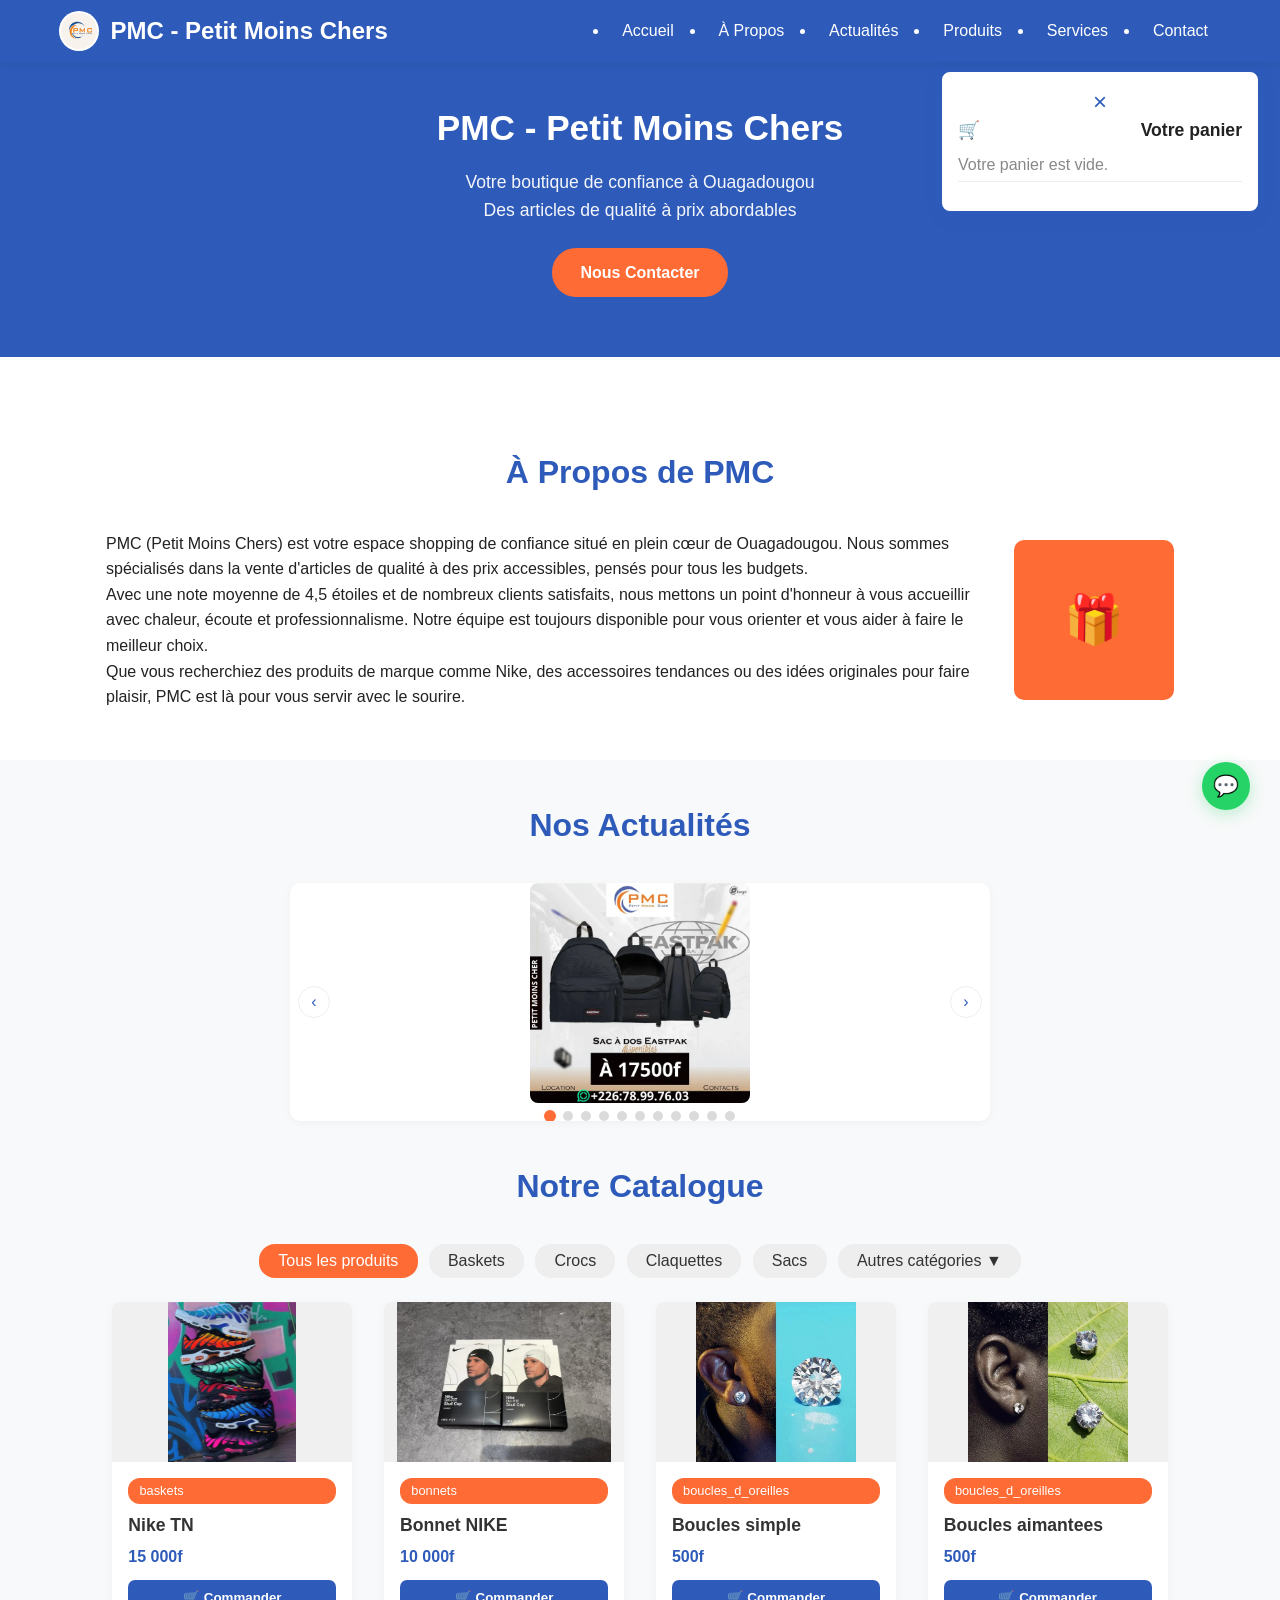
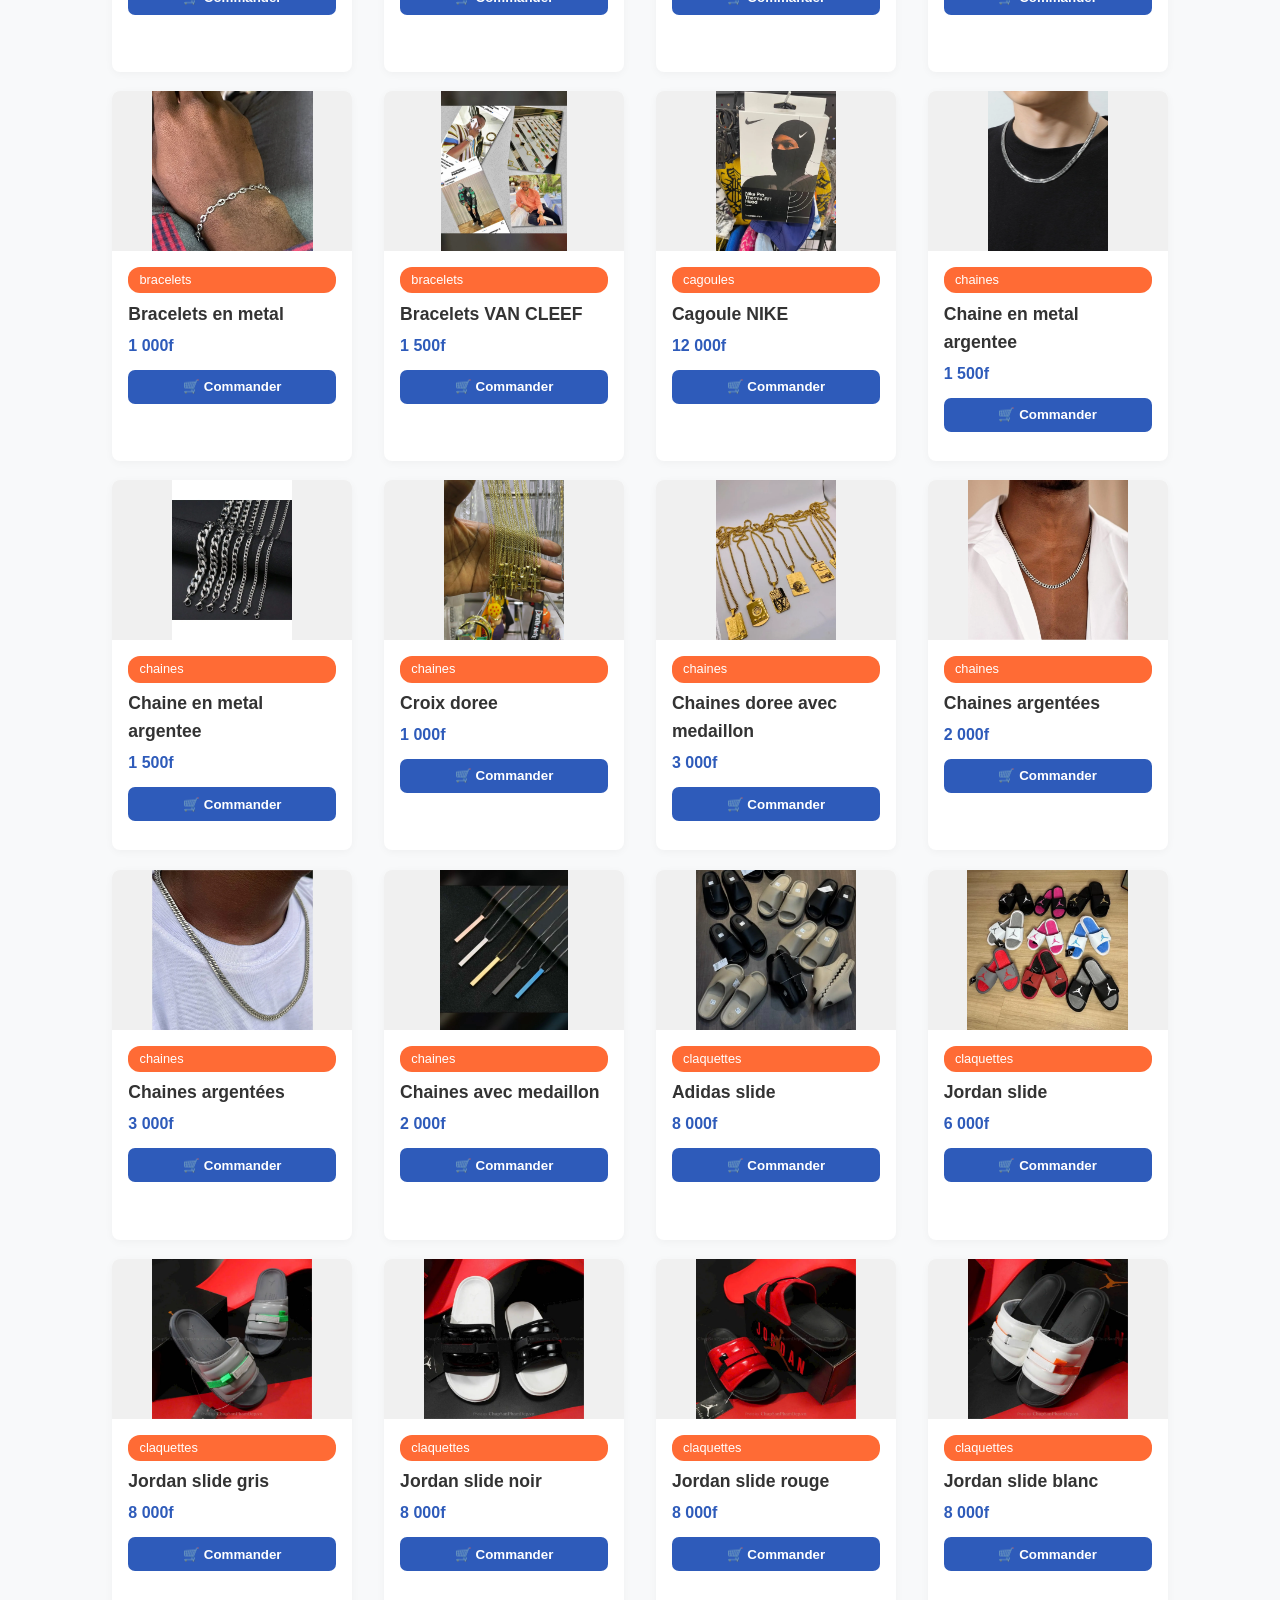
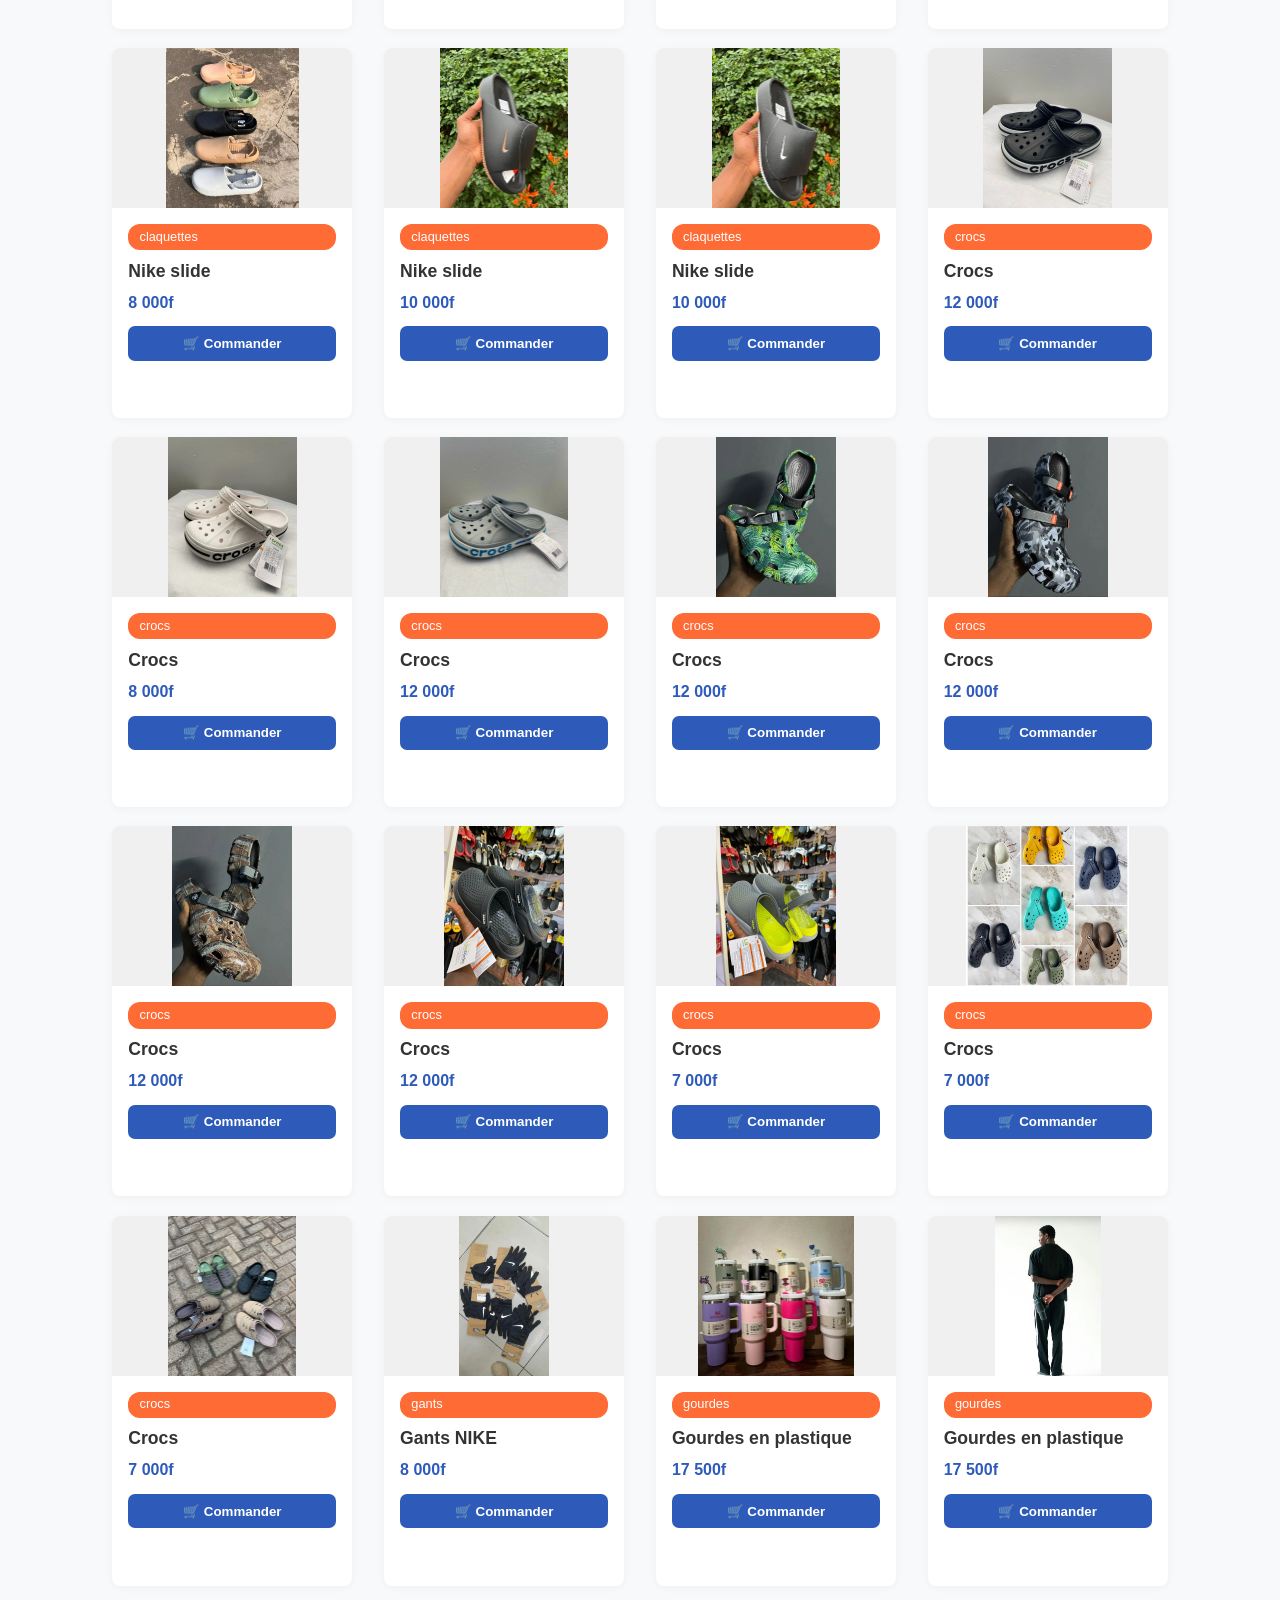
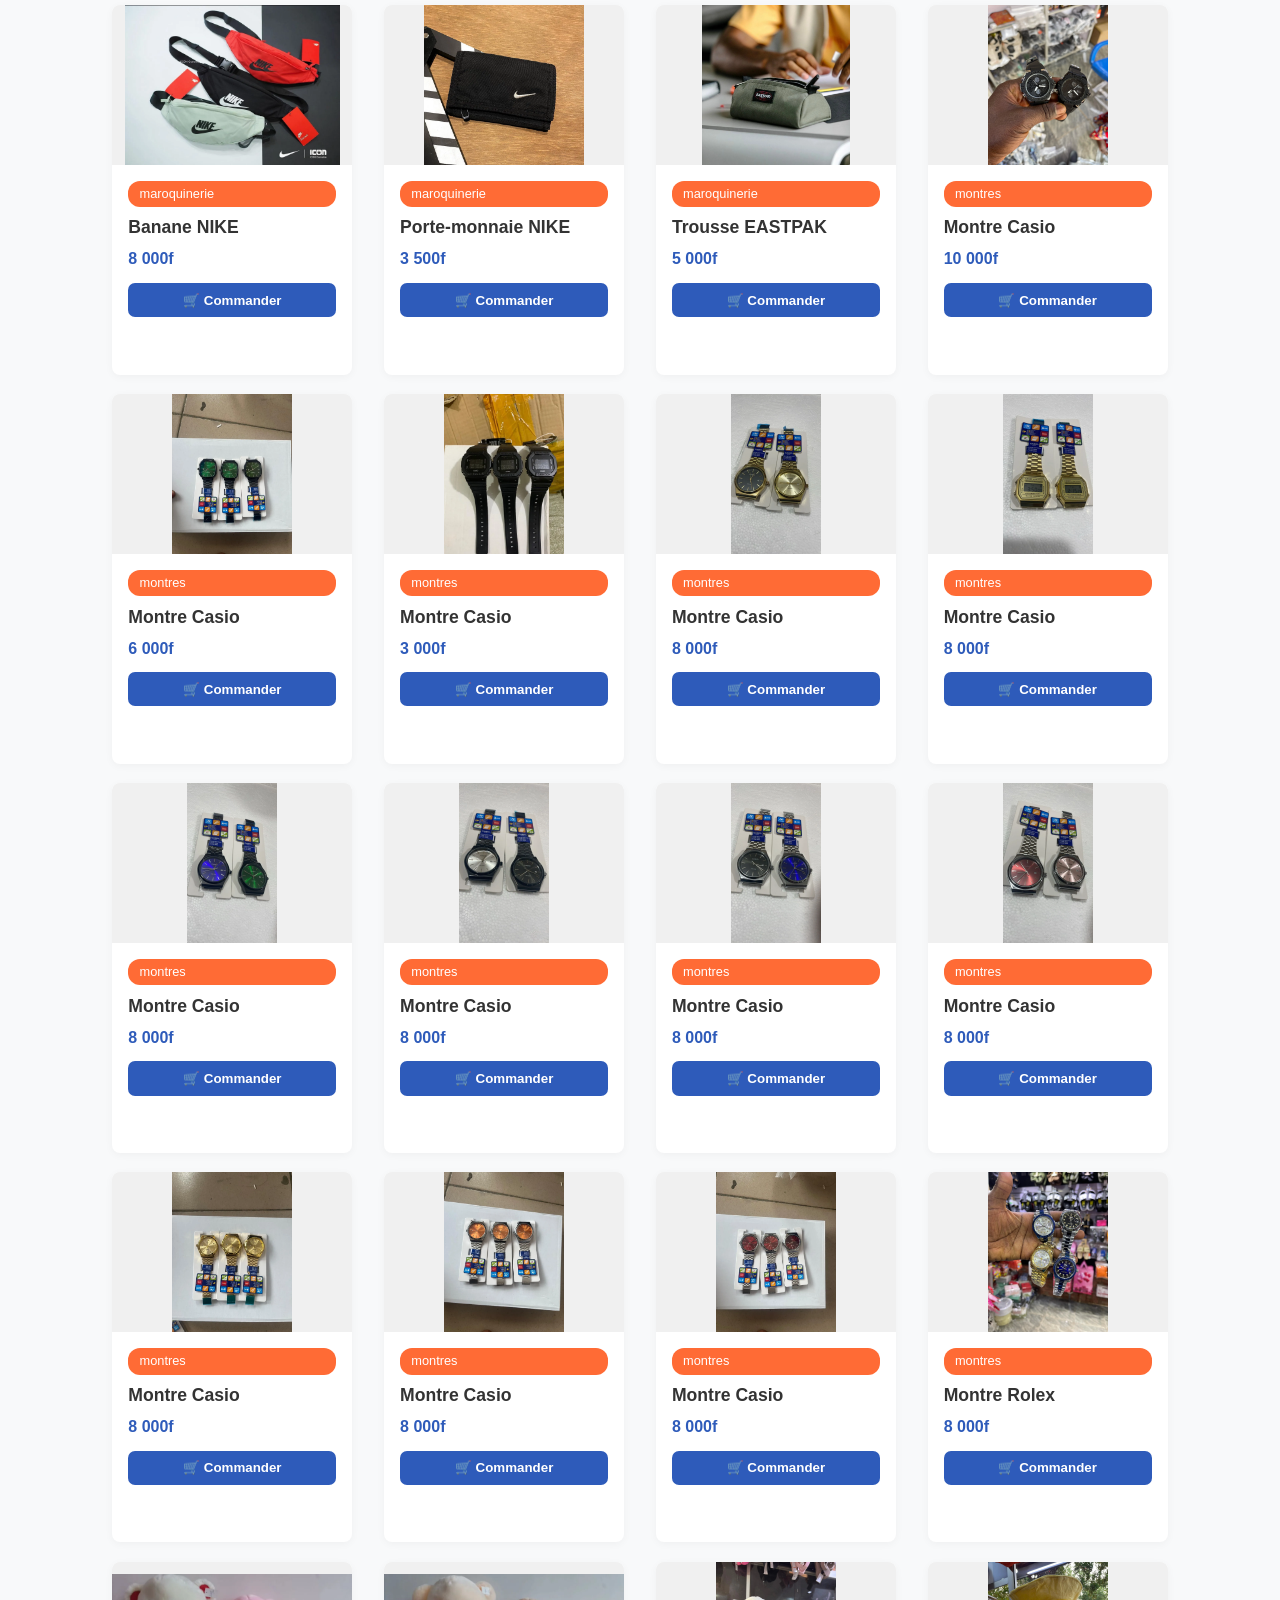
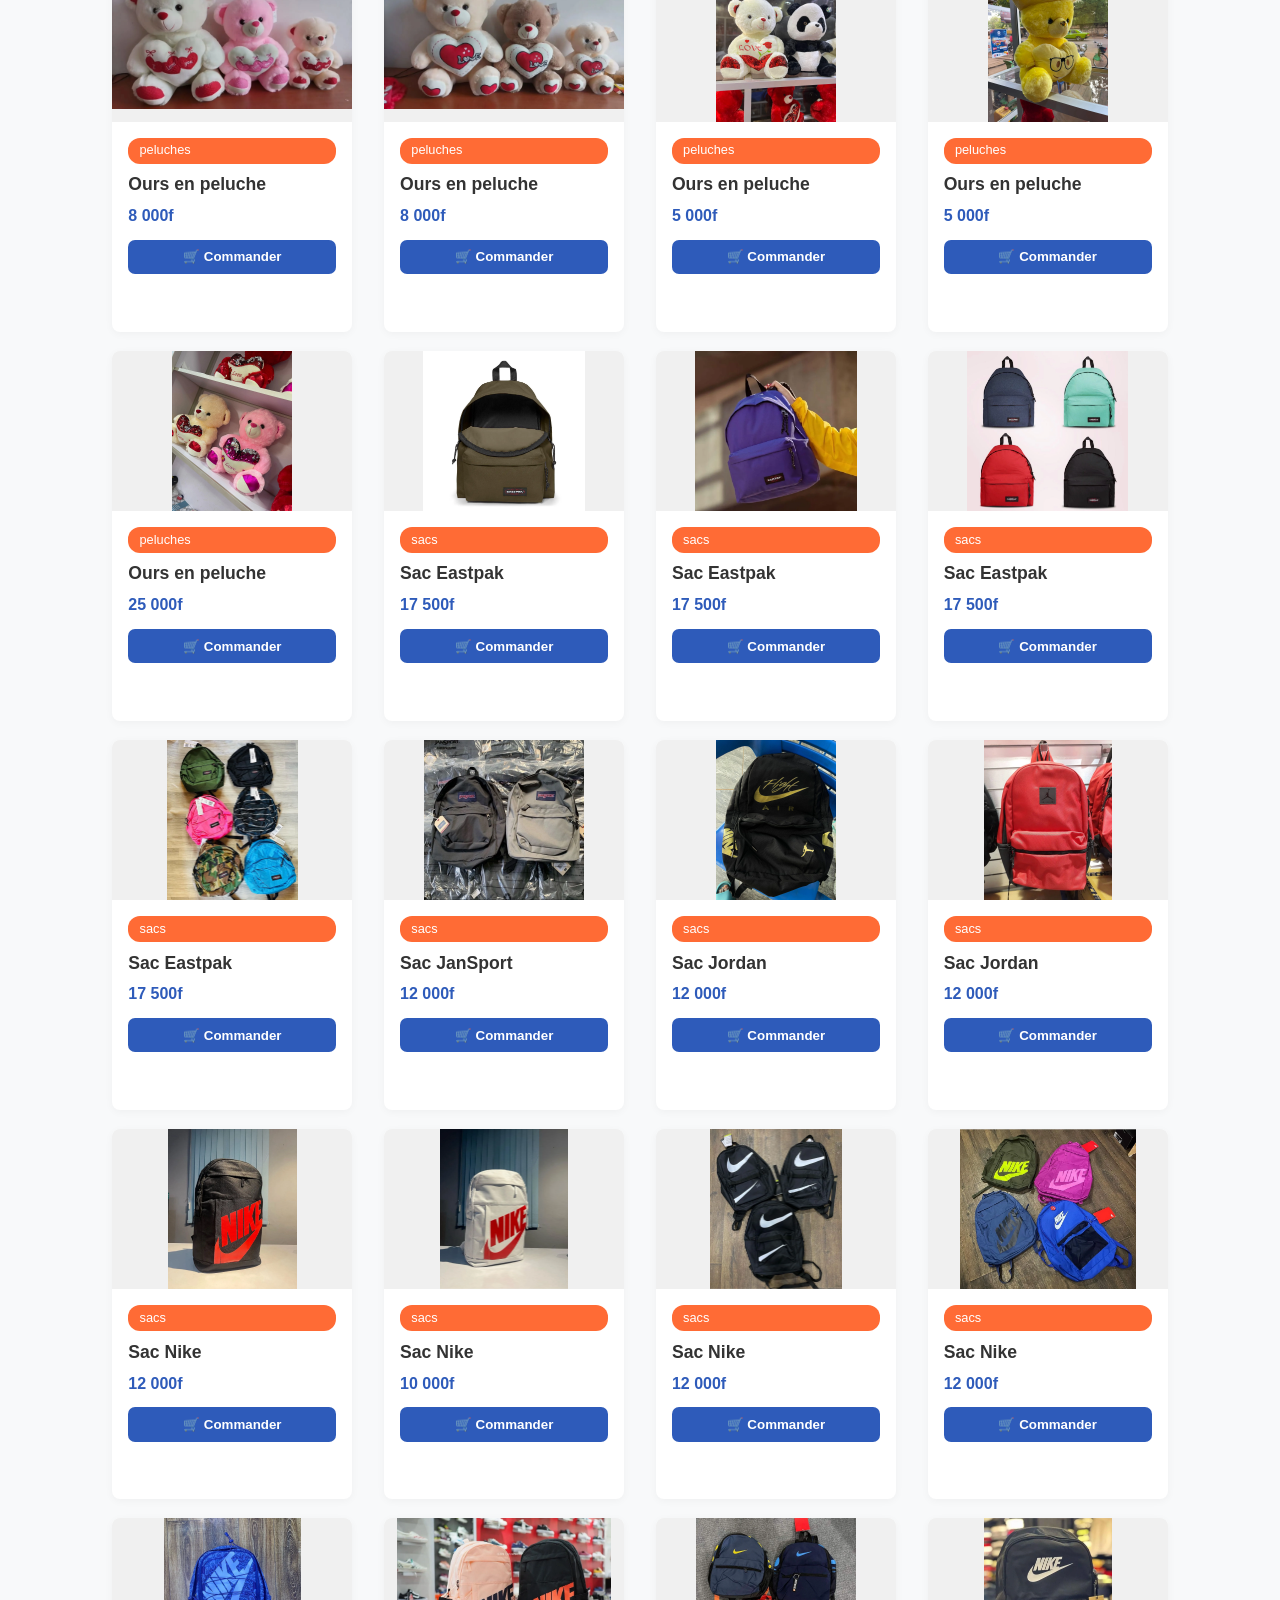
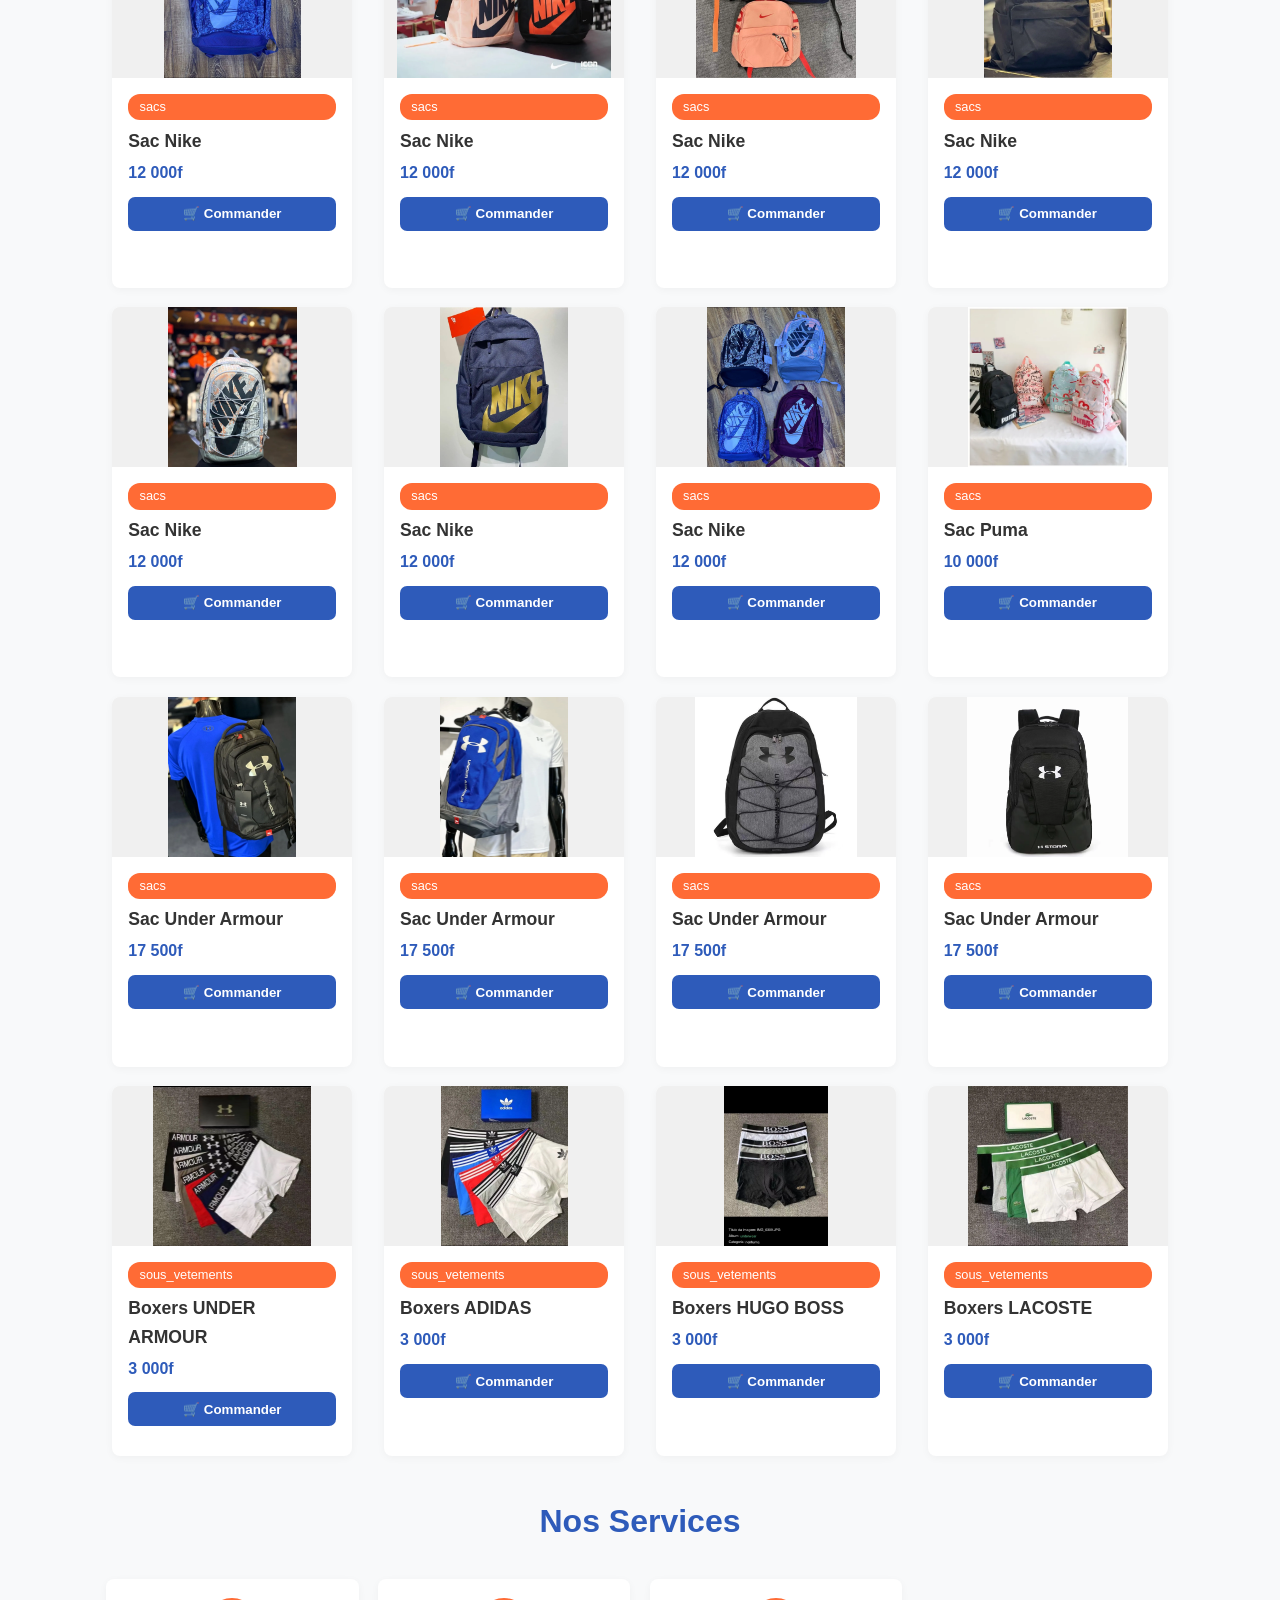
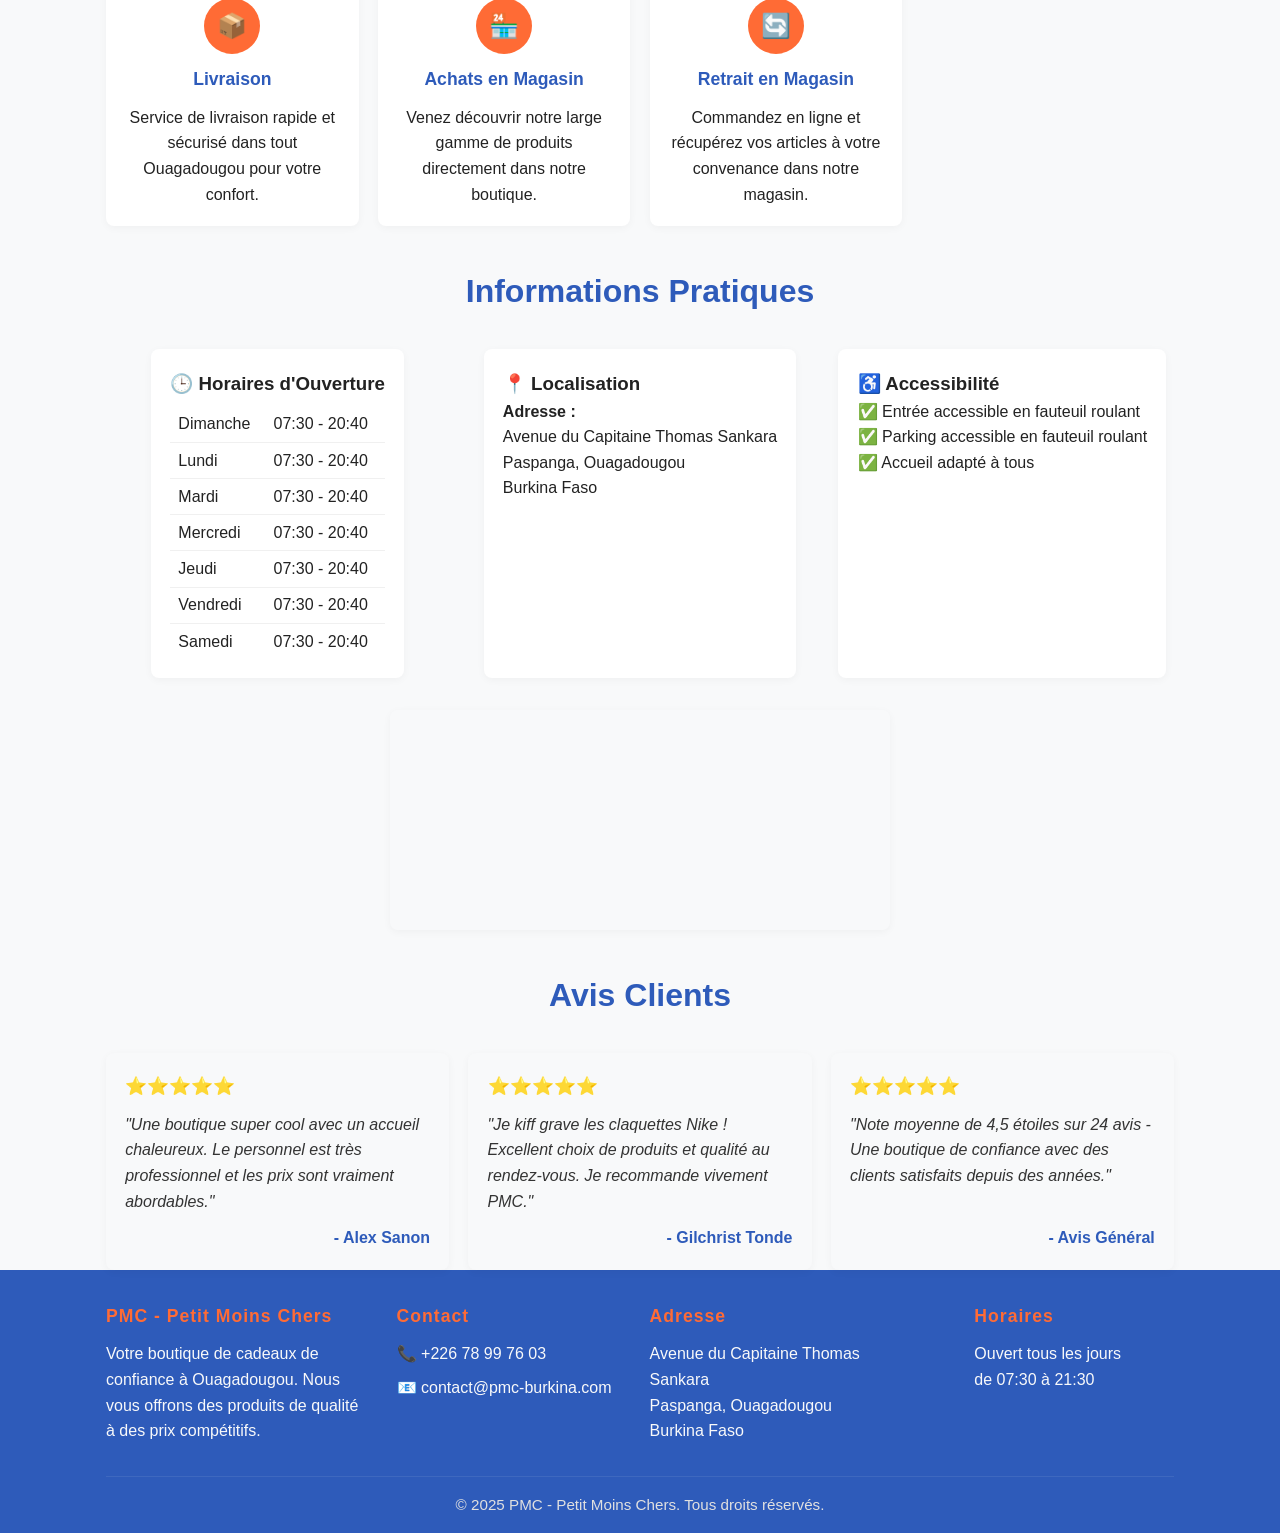
==== commit 6cd4ab30: "maj12" ====
--- a/index.html
+++ b/index.html
@@ -40,9 +40,7 @@
                 <li><a href="#produits">Produits</a></li>
                 <li><a href="#services">Services</a></li>
                 <li><a href="#contact">Contact</a></li>
-                
             </ul>
-            <!-- bouton de navigation de l'en-tête (attribut type ajouté) -->
             <button type="button" class="menu-toggle" aria-label="Ouvrir le menu" aria-controls="nav-links" aria-expanded="false">☰</button>
         </nav>
     </header>
@@ -85,39 +83,39 @@
                         <div class="carousel-slides" id="carouselSlides">
                             <!-- Diapositives (images et vidéos) -->
                             <div class="carousel-slide active" role="group" aria-roledescription="slide" aria-label="1 sur 5">
-                                <img src="images/affiches/image35.webp" alt="Nouveauté : Affiche promotionnelle 1" loading="lazy">
+                                <img src="images/actus/images/image1.webp" alt="Nouveauté : Affiche promotionnelle 1" loading="lazy">
                             </div>
                             <div class="carousel-slide" role="group" aria-roledescription="slide" aria-label="2 sur 5">
-                                <img src="images/affiches/image36.webp" alt="Nouveauté : Affiche promotionnelle 2" loading="lazy">
+                                <img src="images/actus/images/image2.webp" alt="Nouveauté : Affiche promotionnelle 2" loading="lazy">
                             </div>
                             <div class="carousel-slide" role="group" aria-roledescription="slide" aria-label="3 sur 5">
-                                <img src="images/affiches/image37.webp" alt="Nouveauté : Affiche promotionnelle 3" loading="lazy">
+                                <img src="images/actus/images/image3.webp" alt="Nouveauté : Affiche promotionnelle 3" loading="lazy">
                             </div>
                             <div class="carousel-slide" role="group" aria-roledescription="slide" aria-label="4 sur 5">
                                 <video autoplay muted loop playsinline loading="lazy" title="Présentation PMC">
-                                    <source src="images/affiches/video1.mp4" type="video/mp4">
+                                    <source src="images/actus/videos/video1.mp4" type="video/mp4">
                                 </video>
                             </div>
                             <div class="carousel-slide" role="group" aria-roledescription="slide" aria-label="5 sur 5">
-                                <img src="images/affiches/image41.webp" alt="Nouveauté : Affiche promotionnelle 4" loading="lazy">
+                                <img src="images/actus/images/image4.webp" alt="Nouveauté : Affiche promotionnelle 4" loading="lazy">
                             </div>
                             <div class="carousel-slide" role="group" aria-roledescription="slide" aria-label="6 sur 6">
-                                <img src="images/affiches/image75.jpg" alt="Nouveauté : Affiche promotionnelle 5" loading="lazy">
+                                <img src="images/actus/images/image5.jpg" alt="Nouveauté : Affiche promotionnelle 5" loading="lazy">
                             </div>
                             <div class="carousel-slide" role="group" aria-roledescription="slide" aria-label="7 sur 7">
                                 <video autoplay muted loop playsinline loading="lazy" title="Présentation PMC">
-                                    <source src="images/affiches/video4.mp4" type="video/mp4">
+                                    <source src="images/actus/videos/video4.mp4" type="video/mp4">
                                 </video>
                             </div>
                             <div class="carousel-slide" role="group" aria-roledescription="slide" aria-label="8 sur 8">
-                                <img src="images/affiches/image98.jpg" alt="Nouveauté : Affiche promotionnelle 6" loading="lazy">
+                                <img src="images/actus/images/image6.jpg" alt="Nouveauté : Affiche promotionnelle 6" loading="lazy">
                             </div>
                             <div class="carousel-slide" role="group" aria-roledescription="slide" aria-label="9 sur 9">
-                                <img src="images/affiches/image99.jpg" alt="Nouveauté : Affiche promotionnelle 7" loading="lazy">
+                                <img src="images/actus/images/image7.jpg" alt="Nouveauté : Affiche promotionnelle 7" loading="lazy">
                             </div>
                             <div class="carousel-slide" role="group" aria-roledescription="slide" aria-label="10 sur 10">
                                 <video autoplay muted loop playsinline loading="lazy" title="Présentation PMC">
-                                    <source src="images/affiches/video2.mp4" type="video/mp4">
+                                    <source src="images/actus/videos/video2.mp4" type="video/mp4">
                                 </video>
                             </div>
                         </div>
@@ -175,949 +173,7 @@
                     </div>
                 </div>
                 <!-- Fin des filtres de catégorie -->
-                <!-- Début de la grille unique pour tous les produits -->
-                <div class="products-grid">
-                    <!-- baskets -->
-                    <div class="product-card" data-category="baskets">
-                        <div class="product-image">
-                            <img src="images/chaussures/baskets/nike/image108.webp" alt="Nike TN" loading="lazy">
-                        </div>
-                        <div class="product-info">
-                            <span class="product-category">Baskets</span>
-                            <h3 class="product-name">Nike TN</h3>
-                            <div class="product-price">15 000f</div>
-                            <button type="button" class="product-btn" aria-label="Commander  Nike TN">🛒 Commander</button>
-                        </div>
-                    </div>
-                    <!-- bonnets -->
-                    <div class="product-card" data-category="bonnets">
-                        <div class="product-image">
-                            <img src="images/accessoires/bonnet/image46.webp" alt="Bonnet NIKE" loading="lazy">
-                        </div>
-                        <div class="product-info">
-                            <span class="product-category">Bonnets</span>
-                            <h3 class="product-name">Bonnet NIKE</h3>
-                            <div class="product-price">10 000f</div>
-                            <button type="button" class="product-btn" aria-label="Commander Bonnet NIKE">🛒 Commander</button>
-                        </div>
-                    </div>
-                    <!-- boucles d'oreilles -->
-                    <div class="product-card" data-category="boucles_d_oreilles">
-                        <div class="product-image">
-                            <img src="images/accessoires/boucles_d'oreille/image71.webp" alt="Boucles d'oreilles" loading="lazy">
-                        </div>
-                        <div class="product-info">
-                            <span class="product-category">Boucles d'oreilles</span>
-                            <h3 class="product-name">Boucles simple</h3>
-                            <div class="product-price">500f</div>
-                            <button type="button" class="product-btn" aria-label="Commander Boucles simple">🛒 Commander</button>
-                        </div>
-                    </div>
-                    <div class="product-card" data-category="boucles_d_oreilles">
-                        <div class="product-image">
-                            <img src="images/accessoires/boucles_d'oreille/image72.webp" alt="Boucles d'oreilles" loading="lazy">
-                        </div>
-                        <div class="product-info">
-                            <span class="product-category">Boucles d'oreilles</span>
-                            <h3 class="product-name">Boucles aimantees</h3>
-                            <div class="product-price">500f</div>
-                            <button type="button" class="product-btn" aria-label="Commander Boucles aimantees">🛒 Commander</button>
-                        </div>
-                    </div>
-                    <!-- bracelets -->
-                    <div class="product-card" data-category="bracelets">
-                        <div class="product-image">
-                            <img src="images/accessoires/bracelets/image103.webp" alt="Bracelets" loading="lazy">
-                        </div>
-                        <div class="product-info">
-                            <span class="product-category">Bracelets</span>
-                            <h3 class="product-name">Bracelets en metal</h3>
-                            <div class="product-price">1 000f</div>
-                            <button type="button" class="product-btn" aria-label="Commander Bracelets en metal">🛒 Commander</button>
-                        </div>
-                    </div>
-                    <div class="product-card" data-category="bracelets">
-                        <div class="product-image">
-                            <img src="images/accessoires/bracelets/image120.webp" alt="Bracelets" loading="lazy">
-                        </div>
-                        <div class="product-info">
-                            <span class="product-category">Bracelets</span>
-                            <h3 class="product-name">Bracelets VAN CLEEF</h3>
-                            <div class="product-price">1 500f</div>
-                            <button type="button" class="product-btn" aria-label="Commander Bracelets VAN CLEEF">🛒 Commander</button>
-                        </div>
-                    </div>
-                    <!-- cagoules -->
-                    <div class="product-card" data-category="cagoules">
-                        <div class="product-image">
-                            <img src="images/accessoires/cagoule/image45.webp" alt="Cagoules" loading="lazy">
-                        </div>
-                        <div class="product-info">
-                            <span class="product-category">Cagoules</span>
-                            <h3 class="product-name">Cagoule NIKE</h3>
-                            <div class="product-price">12 000f</div>
-                            <button type="button" class="product-btn" aria-label="Commander Cagoule NIKE">🛒 Commander</button>
-                        </div>
-                    </div>
-                    <!-- chaines -->
-                    <div class="product-card" data-category="chaines">
-                        <div class="product-image">
-                            <img src="images/accessoires/chaines/image95.webp" alt="Chaines" loading="lazy">
-                        </div>
-                        <div class="product-info">
-                            <span class="product-category">Chaines</span>
-                            <h3 class="product-name">Chaine en metal argentee</h3>
-                            <div class="product-price">1 500f</div>
-                            <button type="button" class="product-btn" aria-label="Commander Chaine en metal argentee">🛒 Commander</button>
-                        </div>
-                    </div>
-                    <div class="product-card" data-category="chaines">
-                        <div class="product-image">
-                            <img src="images/accessoires/chaines/image96.webp" alt="Chaines" loading="lazy">
-                        </div>
-                        <div class="product-info">
-                            <span class="product-category">Chaines</span>
-                            <h3 class="product-name">Chaine en metal argentee</h3>
-                            <div class="product-price">1 500f</div>
-                            <button type="button" class="product-btn" aria-label="Commander Chaine en metal argentee">🛒 Commander</button>
-                        </div>
-                    </div>
-                    <div class="product-card" data-category="chaines">
-                        <div class="product-image">
-                            <img src="images/accessoires/chaines/image97.webp" alt="Chaines" loading="lazy">
-                        </div>
-                        <div class="product-info">
-                            <span class="product-category">Chaines</span>
-                            <h3 class="product-name">Croix doree</h3>
-                            <div class="product-price">1 000f</div>
-                            <button type="button" class="product-btn" aria-label="Commander Croix doree">🛒 Commander</button>
-                        </div>
-                    </div>
-                    <div class="product-card" data-category="chaines">
-                        <div class="product-image">
-                            <img src="images/accessoires/chaines/image100.webp" alt="Chaines" loading="lazy">
-                        </div>
-                        <div class="product-info">
-                            <span class="product-category">Chaines</span>
-                            <h3 class="product-name">Chaines doree avec medaillon</h3>
-                            <div class="product-price">3 000f</div>
-                            <button type="button" class="product-btn" aria-label="Commander Chaines doree avec medaillon">🛒 Commander</button>
-                        </div>
-                    </div>
-                    <div class="product-card" data-category="chaines">
-                        <div class="product-image">
-                            <img src="images/accessoires/chaines/image101.webp" alt="Chaines" loading="lazy">
-                        </div>
-                        <div class="product-info">
-                            <span class="product-category">Chaines</span>
-                            <h3 class="product-name">Chaines argentées</h3>
-                            <div class="product-price">2 000f</div>
-                            <button type="button" class="product-btn" aria-label="Commander Chaines argentées">🛒 Commander</button>
-                        </div>
-                    </div>
-                    <div class="product-card" data-category="chaines">
-                        <div class="product-image">
-                            <img src="images/accessoires/chaines/image102.webp" alt="Chaines" loading="lazy">
-                        </div>
-                        <div class="product-info">
-                            <span class="product-category">Chaines</span>
-                            <h3 class="product-name">Chaines argentées</h3>
-                            <div class="product-price">3 000f</div>
-                            <button type="button" class="product-btn" aria-label="Commander Chaines argentées">🛒 Commander</button>
-                        </div>
-                    </div>
-                    <div class="product-card" data-category="chaines">
-                        <div class="product-image">
-                            <img src="images/accessoires/chaines/image115.webp" alt="Chaines" loading="lazy">
-                        </div>
-                        <div class="product-info">
-                            <span class="product-category">Chaines</span>
-                            <h3 class="product-name">Chaines avec medaillon</h3>
-                            <div class="product-price">2 000f</div>
-                            <button type="button" class="product-btn" aria-label="Commander Chaines avec medaillon">🛒 Commander</button>
-                        </div>
-                    </div>
-                    <!-- claquettes -->
-                    <div class="product-card" data-category="claquettes">
-                        <div class="product-image">
-                            <img src="images/chaussures/claquettes/adidas/image53.webp" alt="Adidas slide" loading="lazy">
-                        </div>
-                        <div class="product-info">
-                            <span class="product-category">Claquettes</span>
-                            <h3 class="product-name">Adidas slide</h3>
-                            <div class="product-price">8 000f</div>
-                            <button type="button" class="product-btn" aria-label="Commander Adidas slide">🛒 Commander</button>
-                        </div>
-                    </div>
-                    <div class="product-card" data-category="claquettes">
-                        <div class="product-image">
-                            <img src="images/chaussures/claquettes/jordan/image52.webp" alt="Jordan slide" loading="lazy">
-                        </div>
-                        <div class="product-info">
-                            <span class="product-category">Claquettes</span>
-                            <h3 class="product-name">Jordan slide</h3>
-                            <div class="product-price">6 000f</div>
-                            <button type="button" class="product-btn" aria-label="Commander Jordan slide">🛒 Commander</button>
-                        </div>
-                    </div>
-                    <div class="product-card" data-category="claquettes">
-                        <div class="product-image">
-                            <img src="images/chaussures/claquettes/jordan/image57.webp" alt="Jordan slide gris" loading="lazy">
-                        </div>
-                        <div class="product-info">
-                            <span class="product-category">Claquettes</span>
-                            <h3 class="product-name">Jordan slide gris</h3>
-                            <div class="product-price">8 000f</div>
-                            <button type="button" class="product-btn" aria-label="Commander Jordan slide gris">🛒 Commander</button>
-                        </div>
-                    </div>
-                    <div class="product-card" data-category="claquettes">
-                        <div class="product-image">
-                            <img src="images/chaussures/claquettes/jordan/image58.webp" alt="Jordan slide noir" loading="lazy">
-                        </div>
-                        <div class="product-info">
-                            <span class="product-category">Claquettes</span>
-                            <h3 class="product-name">Jordan slide noir</h3>
-                            <div class="product-price">8 000f</div>
-                            <button type="button" class="product-btn" aria-label="Commander Jordan slide noir">🛒 Commander</button>
-                        </div>
-                    </div>
-                    <div class="product-card" data-category="claquettes">
-                        <div class="product-image">
-                            <img src="images/chaussures/claquettes/jordan/image59.webp" alt="Jordan slide rouge" loading="lazy">
-                        </div>
-                        <div class="product-info">
-                            <span class="product-category">Claquettes</span>
-                            <h3 class="product-name">Jordan slide rouge</h3>
-                            <div class="product-price">8 000f</div>
-                            <button type="button" class="product-btn" aria-label="Commander Jordan slide rouge">🛒 Commander</button>
-                        </div>
-                    </div>
-                    <div class="product-card" data-category="claquettes">
-                        <div class="product-image">
-                            <img src="images/chaussures/claquettes/jordan/image60.webp" alt="Jordan slide blanc" loading="lazy">
-                        </div>
-                        <div class="product-info">
-                            <span class="product-category">Claquettes</span>
-                            <h3 class="product-name">Jordan slide blanc</h3>
-                            <div class="product-price">8 000f</div>
-                            <button type="button" class="product-btn" aria-label="Commander Jordan slide blanc">🛒 Commander</button>
-                        </div>
-                    </div>
-                    <div class="product-card" data-category="claquettes">
-                        <div class="product-image">
-                            <img src="images/chaussures/claquettes/nike/image54.webp" alt="Nike slide" loading="lazy">
-                        </div>
-                        <div class="product-info">
-                            <span class="product-category">Claquettes</span>
-                            <h3 class="product-name">Nike slide</h3>
-                            <div class="product-price">8 000f</div>
-                            <button type="button" class="product-btn" aria-label="Commander Nike slide">🛒 Commander</button>
-                        </div>
-                    </div>
-                    <div class="product-card" data-category="claquettes">
-                        <div class="product-image">
-                            <img src="images/chaussures/claquettes/nike/image104.webp" alt="Nike slide" loading="lazy">
-                        </div>
-                        <div class="product-info">
-                            <span class="product-category">Claquettes</span>
-                            <h3 class="product-name">Nike slide</h3>
-                            <div class="product-price">10 000f</div>
-                            <button type="button" class="product-btn" aria-label="Commander Nike slide">🛒 Commander</button>
-                        </div>
-                    </div>
-                    <div class="product-card" data-category="claquettes">
-                        <div class="product-image">
-                            <img src="images/chaussures/claquettes/nike/image105.webp" alt="Nike slide" loading="lazy">
-                        </div>
-                        <div class="product-info">
-                            <span class="product-category">Claquettes</span>
-                            <h3 class="product-name">Nike slide</h3>
-                            <div class="product-price">10 000f</div>
-                            <button type="button" class="product-btn" aria-label="Commander Nike slide">🛒 Commander</button>
-                        </div>
-                    </div>
-                    <!-- crocs -->
-                    <div class="product-card" data-category="crocs">
-                        <div class="product-image">
-                            <img src="images/chaussures/crocs/image119.webp" alt="Crocs" loading="lazy">
-                        </div>
-                        <div class="product-info">
-                            <span class="product-category">Crocs</span>
-                            <h3 class="product-name">Crocs</h3>
-                            <div class="product-price">12 000f</div>
-                            <button type="button" class="product-btn" aria-label="Commander Crocs">🛒 Commander</button>
-                        </div>
-                    </div>
-                    <div class="product-card" data-category="crocs">
-                        <div class="product-image">
-                            <img src="images/chaussures/crocs/image113.webp" alt="Crocs" loading="lazy">
-                        </div>
-                        <div class="product-info">
-                            <span class="product-category">Crocs</span>
-                            <h3 class="product-name">Crocs</h3>
-                            <div class="product-price">8 000f</div>
-                            <button type="button" class="product-btn" aria-label="Commander Crocs">🛒 Commander</button>
-                        </div>
-                    </div>
-                    <div class="product-card" data-category="crocs">
-                        <div class="product-image">
-                            <img src="images/chaussures/crocs/image66.webp" alt="Crocs" loading="lazy">
-                        </div>
-                        <div class="product-info">
-                            <span class="product-category">Crocs</span>
-                            <h3 class="product-name">Crocs</h3>
-                            <div class="product-price">12 000f</div>
-                            <button type="button" class="product-btn" aria-label="Commander Crocs">🛒 Commander</button>
-                        </div>
-                    </div>
-                    <div class="product-card" data-category="crocs">
-                        <div class="product-image">
-                            <img src="images/chaussures/crocs/image67.webp" alt="Crocs" loading="lazy">
-                        </div>
-                        <div class="product-info">
-                            <span class="product-category">Crocs</span>
-                            <h3 class="product-name">Crocs</h3>
-                            <div class="product-price">12 000f</div>
-                            <button type="button" class="product-btn" aria-label="Commander Crocs">🛒 Commander</button>
-                        </div>
-                    </div>
-                    <div class="product-card" data-category="crocs">
-                        <div class="product-image">
-                            <img src="images/chaussures/crocs/image27.webp" alt="Crocs" loading="lazy">
-                        </div>
-                        <div class="product-info">
-                            <span class="product-category">Crocs</span>
-                            <h3 class="product-name">Crocs</h3>
-                            <div class="product-price">12 000f</div>
-                            <button type="button" class="product-btn" aria-label="Commander Crocs">🛒 Commander</button>
-                        </div>
-                    </div>
-                    <div class="product-card" data-category="crocs">
-                        <div class="product-image">
-                            <img src="images/chaussures/crocs/image28.webp" alt="Crocs" loading="lazy">
-                        </div>
-                        <div class="product-info">
-                            <span class="product-category">Crocs</span>
-                            <h3 class="product-name">Crocs</h3>
-                            <div class="product-price">12 000f</div>
-                            <button type="button" class="product-btn" aria-label="Commander Crocs">🛒 Commander</button>
-                        </div>
-                    </div>
-                    <div class="product-card" data-category="crocs">
-                        <div class="product-image">
-                            <img src="images/chaussures/crocs/image29.webp" alt="Crocs" loading="lazy">
-                        </div>
-                        <div class="product-info">
-                            <span class="product-category">Crocs</span>
-                            <h3 class="product-name">Crocs</h3>
-                            <div class="product-price">12 000f</div>
-                            <button type="button" class="product-btn" aria-label="Commander Crocs">🛒 Commander</button>
-                        </div>
-                    </div>
-                    <div class="product-card" data-category="crocs">
-                        <div class="product-image">
-                            <img src="images/chaussures/crocs/image50.webp" alt="Crocs" loading="lazy">
-                        </div>
-                        <div class="product-info">
-                            <span class="product-category">Crocs</span>
-                            <h3 class="product-name">Crocs</h3>
-                            <div class="product-price">7 000f</div>
-                            <button type="button" class="product-btn" aria-label="Commander Crocs">🛒 Commander</button>
-                        </div>
-                    </div>
-                    <div class="product-card" data-category="crocs">
-                        <div class="product-image">
-                            <img src="images/chaussures/crocs/image51.webp" alt="Crocs" loading="lazy">
-                        </div>
-                        <div class="product-info">
-                            <span class="product-category">Crocs</span>
-                            <h3 class="product-name">Crocs</h3>
-                            <div class="product-price">7 000f</div>
-                            <button type="button" class="product-btn" aria-label="Commander Crocs">🛒 Commander</button>
-                        </div>
-                    </div>
-                    <div class="product-card" data-category="crocs">
-                        <div class="product-image">
-                            <img src="images/chaussures/crocs/image52.webp" alt="Crocs" loading="lazy">
-                        </div>
-                        <div class="product-info">
-                            <span class="product-category">Crocs</span>
-                            <h3 class="product-name">Crocs</h3>
-                            <div class="product-price">7 000f</div>
-                            <button type="button" class="product-btn" aria-label="Commander Crocs">🛒 Commander</button>
-                        </div>
-                    </div>
-                    <!-- gants -->
-                    <div class="product-card" data-category="gants">
-                        <div class="product-image">
-                            <img src="images/accessoires/gants/image47.webp" alt="Gants" loading="lazy">
-                        </div>
-                        <div class="product-info">
-                            <span class="product-category">Gants</span>
-                            <h3 class="product-name">Gants NIKE</h3>
-                            <div class="product-price">8 000f</div>
-                            <button type="button" class="product-btn" aria-label="Commander Gants NIKE">🛒 Commander</button>
-                        </div>
-                    </div>
-                    <!-- gourdes -->
-                    <div class="product-card" data-category="gourdes">
-                        <div class="product-image">
-                            <img src="images/accessoires/gourdes/image107.webp" alt="Gourdes" loading="lazy">
-                        </div>
-                        <div class="product-info">
-                            <span class="product-category">Gourdes</span>
-                            <h3 class="product-name">Gourdes en plastique</h3>
-                            <div class="product-price">17 500f</div>
-                            <button type="button" class="product-btn" aria-label="Commander Gourdes en plastique">🛒 Commander</button>
-                        </div>
-                    </div>
-                    <div class="product-card" data-category="gourdes">
-                        <div class="product-image">
-                            <img src="images/accessoires/gourdes/image109.webp" alt="Gourdes" loading="lazy">
-                        </div>
-                        <div class="product-info">
-                            <span class="product-category">Gourdes</span>
-                            <h3 class="product-name">Gourdes en plastique</h3>
-                            <div class="product-price">17 500f</div>
-                            <button type="button" class="product-btn" aria-label="Commander Gourdes en plastique">🛒 Commander</button>
-                        </div>
-                    </div>
-                    <!-- maroquinerie -->
-                    <div class="product-card" data-category="maroquinerie">
-                        <div class="product-image">
-                            <img src="images/accessoires/maroquinerie/image14.webp" alt="Maroquinerie" loading="lazy">
-                        </div>
-                        <div class="product-info">
-                            <span class="product-category">Maroquinerie</span>
-                            <h3 class="product-name">Banane NIKE</h3>
-                            <div class="product-price">8 000f</div>
-                            <button type="button" class="product-btn" aria-label="Commander Banane NIKE">🛒 Commander</button>
-                        </div>
-                    </div>
-                    <div class="product-card" data-category="maroquinerie">
-                        <div class="product-image">
-                            <img src="images/accessoires/maroquinerie/image21.webp" alt="Maroquinerie" loading="lazy">
-                        </div>
-                        <div class="product-info">
-                            <span class="product-category">Maroquinerie</span>
-                            <h3 class="product-name">Porte-monnaie NIKE</h3>
-                            <div class="product-price">3 500f</div>
-                            <button type="button" class="product-btn" aria-label="Commander Porte-monnaie NIKE">🛒 Commander</button>
-                        </div>
-                    </div>
-                    <div class="product-card" data-category="maroquinerie">
-                        <div class="product-image">
-                            <img src="images/accessoires/maroquinerie/image24.webp" alt="Maroquinerie" loading="lazy">
-                        </div>
-                        <div class="product-info">
-                            <span class="product-category">Maroquinerie</span>
-                            <h3 class="product-name">Trousse EASTPAK</h3>
-                            <div class="product-price">5 000f</div>
-                            <button type="button" class="product-btn" aria-label="Commander Trousse EASTPAK">🛒 Commander</button>
-                        </div>
-                    </div>
-                    <!-- montres -->
-                    <div class="product-card" data-category="montres">
-                        <div class="product-image">
-                            <img src="images/montres/casio/image79.webp" alt="Montres" loading="lazy">
-                        </div>
-                        <div class="product-info">
-                            <span class="product-category">Montres</span>
-                            <h3 class="product-name">Montre Casio</h3>
-                            <div class="product-price">10 000f</div>
-                            <button type="button" class="product-btn" aria-label="Commander Montre Casio">🛒 Commander</button>
-                        </div>
-                    </div>
-                    <div class="product-card" data-category="montres">
-                        <div class="product-image">
-                            <img src="images/montres/casio/image80.webp" alt="Montres" loading="lazy">
-                        </div>
-                        <div class="product-info">
-                            <span class="product-category">Montres</span>
-                            <h3 class="product-name">Montre Casio</h3>
-                            <div class="product-price">6 000f</div>
-                            <button type="button" class="product-btn" aria-label="Commander Montre Casio">🛒 Commander</button>
-                        </div>
-                    </div>
-                    <div class="product-card" data-category="montres">
-                        <div class="product-image">
-                            <img src="images/montres/casio/image81.webp" alt="Montres" loading="lazy">
-                        </div>
-                        <div class="product-info">
-                            <span class="product-category">Montres</span>
-                            <h3 class="product-name">Montre Casio</h3>
-                            <div class="product-price">3 000f</div>
-                            <button type="button" class="product-btn" aria-label="Commander Montre Casio">🛒 Commander</button>
-                        </div>
-                    </div>
-                    <div class="product-card" data-category="montres">
-                        <div class="product-image">
-                            <img src="images/montres/casio/image84.webp" alt="Montres" loading="lazy">
-                        </div>
-                        <div class="product-info">
-                            <span class="product-category">Montres</span>
-                            <h3 class="product-name">Montre Casio</h3>
-                            <div class="product-price">8 000f</div>
-                            <button type="button" class="product-btn" aria-label="Commander Montre Casio">🛒 Commander</button>
-                        </div>
-                    </div>
-                    <div class="product-card" data-category="montres">
-                        <div class="product-image">
-                            <img src="images/montres/casio/image85.webp" alt="Montres" loading="lazy">
-                        </div>
-                        <div class="product-info">
-                            <span class="product-category">Montres</span>
-                            <h3 class="product-name">Montre Casio</h3>
-                            <div class="product-price">8 000f</div>
-                            <button type="button" class="product-btn" aria-label="Commander Montre Casio">🛒 Commander</button>
-                        </div>
-                    </div>
-                    <div class="product-card" data-category="montres">
-                        <div class="product-image">
-                            <img src="images/montres/casio/image86.webp" alt="Montres" loading="lazy">
-                        </div>
-                        <div class="product-info">
-                            <span class="product-category">Montres</span>
-                            <h3 class="product-name">Montre Casio</h3>
-                            <div class="product-price">8 000f</div>
-                            <button type="button" class="product-btn" aria-label="Commander Montre Casio">🛒 Commander</button>
-                        </div>
-                    </div>
-                    <div class="product-card" data-category="montres">
-                        <div class="product-image">
-                            <img src="images/montres/casio/image87.webp" alt="Montres" loading="lazy">
-                        </div>
-                        <div class="product-info">
-                            <span class="product-category">Montres</span>
-                            <h3 class="product-name">Montre Casio</h3>
-                            <div class="product-price">8 000f</div>
-                            <button type="button" class="product-btn" aria-label="Commander Montre Casio">🛒 Commander</button>
-                        </div>
-                    </div>
-                    <div class="product-card" data-category="montres">
-                        <div class="product-image">
-                            <img src="images/montres/casio/image88.webp" alt="Montres" loading="lazy">
-                        </div>
-                        <div class="product-info">
-                            <span class="product-category">Montres</span>
-                            <h3 class="product-name">Montre Casio</h3>
-                            <div class="product-price">8 000f</div>
-                            <button type="button" class="product-btn" aria-label="Commander Montre Casio">🛒 Commander</button>
-                        </div>
-                    </div>
-                    <div class="product-card" data-category="montres">
-                        <div class="product-image">
-                            <img src="images/montres/casio/image89.webp" alt="Montres" loading="lazy">
-                        </div>
-                        <div class="product-info">
-                            <span class="product-category">Montres</span>
-                            <h3 class="product-name">Montre Casio</h3>
-                            <div class="product-price">8 000f</div>
-                            <button type="button" class="product-btn" aria-label="Commander Montre Casio">🛒 Commander</button>
-                        </div>
-                    </div>
-                    <div class="product-card" data-category="montres">
-                        <div class="product-image">
-                            <img src="images/montres/casio/image90.webp" alt="Montres" loading="lazy">
-                        </div>
-                        <div class="product-info">
-                            <span class="product-category">Montres</span>
-                            <h3 class="product-name">Montre Casio</h3>
-                            <div class="product-price">8 000f</div>
-                            <button type="button" class="product-btn" aria-label="Commander Montre Casio">🛒 Commander</button>
-                        </div>
-                    </div>
-                    <div class="product-card" data-category="montres">
-                        <div class="product-image">
-                            <img src="images/montres/casio/image91.webp" alt="Montres" loading="lazy">
-                        </div>
-                        <div class="product-info">
-                            <span class="product-category">Montres</span>
-                            <h3 class="product-name">Montre Casio</h3>
-                            <div class="product-price">8 000f</div>
-                            <button type="button" class="product-btn" aria-label="Commander Montre Casio">🛒 Commander</button>
-                        </div>
-                    </div>
-                    <div class="product-card" data-category="montres">
-                        <div class="product-image">
-                            <img src="images/montres/casio/image92.webp" alt="Montres" loading="lazy">
-                        </div>
-                        <div class="product-info">
-                            <span class="product-category">Montres</span>
-                            <h3 class="product-name">Montre Casio</h3>
-                            <div class="product-price">8 000f</div>
-                            <button type="button" class="product-btn" aria-label="Commander Montre Casio">🛒 Commander</button>
-                        </div>
-                    </div>
-                    <div class="product-card" data-category="montres">
-                        <div class="product-image">
-                            <img src="images/montres/rolex/image82.webp" alt="Montres" loading="lazy">
-                        </div>
-                        <div class="product-info">
-                            <span class="product-category">Montres</span>
-                            <h3 class="product-name">Montre Rolex</h3>
-                            <div class="product-price">8 000f</div>
-                            <button type="button" class="product-btn" aria-label="Commander Montre Rolex">🛒 Commander</button>
-                        </div>
-                    </div>
-                    <!-- peluches -->
-                    <div class="product-card" data-category="peluches">
-                        <div class="product-image">
-                            <img src="images/accessoires/peluche/image55.webp" alt="Peluches" loading="lazy">
-                        </div>
-                        <div class="product-info">
-                            <span class="product-category">Peluches</span>
-                            <h3 class="product-name">Ours en peluche</h3>
-                            <div class="product-price">8 000f</div>
-                            <button type="button" class="product-btn" aria-label="Commander Ours en peluche">🛒 Commander</button>
-                        </div>
-                    </div>
-                    <div class="product-card" data-category="peluches">
-                        <div class="product-image">
-                            <img src="images/accessoires/peluche/image56.webp" alt="Peluches" loading="lazy">
-                        </div>
-                        <div class="product-info">
-                            <span class="product-category">Peluches</span>
-                            <h3 class="product-name">Ours en peluche</h3>
-                            <div class="product-price">8 000f</div>
-                            <button type="button" class="product-btn" aria-label="Commander Ours en peluche">🛒 Commander</button>
-                        </div>
-                    </div>
-                    <div class="product-card" data-category="peluches">
-                        <div class="product-image">
-                            <img src="images/accessoires/peluche/image73.webp" alt="Peluches" loading="lazy">
-                        </div>
-                        <div class="product-info">
-                            <span class="product-category">Peluches</span>
-                            <h3 class="product-name">Ours en peluche</h3>
-                            <div class="product-price">5 000f</div>
-                            <button type="button" class="product-btn" aria-label="Commander Ours en peluche">🛒 Commander</button>
-                        </div>
-                    </div>
-                    <div class="product-card" data-category="peluches">
-                        <div class="product-image">
-                            <img src="images/accessoires/peluche/image74.webp" alt="Peluches" loading="lazy">
-                        </div>
-                        <div class="product-info">
-                            <span class="product-category">Peluches</span>
-                            <h3 class="product-name">Ours en peluche</h3>
-                            <div class="product-price">5 000f</div>
-                            <button type="button" class="product-btn" aria-label="Commander Ours en peluche">🛒 Commander</button>
-                        </div>
-                    </div>
-                    <div class="product-card" data-category="peluches">
-                        <div class="product-image">
-                            <img src="images/accessoires/peluche/image116.webp" alt="Peluches" loading="lazy">
-                        </div>
-                        <div class="product-info">
-                            <span class="product-category">Peluches</span>
-                            <h3 class="product-name">Ours en peluche</h3>
-                            <div class="product-price">25 000f</div>
-                            <button type="button" class="product-btn" aria-label="Commander Ours en peluche">🛒 Commander</button>
-                        </div>
-                    </div>
-                    <!-- sacs -->
-                    <div class="product-card" data-category="sacs">
-                        <div class="product-image">
-                            <img src="images/sacs/eastpak/image11.webp" alt="Sacs Eastpak" loading="lazy">
-                        </div>
-                        <div class="product-info">
-                            <span class="product-category">Sacs</span>
-                            <h3 class="product-name">Sac Eastpak</h3>
-                            <div class="product-price">17 500f</div>
-                            <button type="button" class="product-btn" aria-label="Commander Sac Eastpak">🛒 Commander</button>
-                        </div>
-                    </div>
-                    <div class="product-card" data-category="sacs">
-                        <div class="product-image">
-                            <img src="images/sacs/eastpak/image12.webp" alt="Sacs Eastpak" loading="lazy">
-                        </div>
-                        <div class="product-info">
-                            <span class="product-category">Sacs</span>
-                            <h3 class="product-name">Sac Eastpak</h3>
-                            <div class="product-price">17 500f</div>
-                            <button type="button" class="product-btn" aria-label="Commander Sac Eastpak">🛒 Commander</button>
-                        </div>
-                    </div>
-                    <div class="product-card" data-category="sacs">
-                        <div class="product-image">
-                            <img src="images/sacs/eastpak/image19.webp" alt="Sacs Eastpak" loading="lazy">
-                        </div>
-                        <div class="product-info">
-                            <span class="product-category">Sacs</span>
-                            <h3 class="product-name">Sac Eastpak</h3>
-                            <div class="product-price">17 500f</div>
-                            <button type="button" class="product-btn" aria-label="Commander Sac Eastpak">🛒 Commander</button>
-                        </div>
-                    </div>
-                    <div class="product-card" data-category="sacs">
-                        <div class="product-image">
-                            <img src="images/sacs/eastpak/image38.webp" alt="Sacs Eastpak" loading="lazy">
-                        </div>
-                        <div class="product-info">
-                            <span class="product-category">Sacs</span>
-                            <h3 class="product-name">Sac Eastpak</h3>
-                            <div class="product-price">17 500f</div>
-                            <button type="button" class="product-btn" aria-label="Commander Sac Eastpak">🛒 Commander</button>
-                        </div>
-                    </div>
-                    <div class="product-card" data-category="sacs">
-                        <div class="product-image">
-                            <img src="images/sacs/jansport/image8.webp" alt="Sacs JanSport" loading="lazy">
-                        </div>
-                        <div class="product-info">
-                            <span class="product-category">Sacs</span>
-                            <h3 class="product-name">Sac JanSport</h3>
-                            <div class="product-price">12 000f</div>
-                            <button type="button" class="product-btn" aria-label="Commander Sac JanSport">🛒 Commander</button>
-                        </div>
-                    </div>
-                    <div class="product-card" data-category="sacs">
-                        <div class="product-image">
-                            <img src="images/sacs/jordan/image16.webp" alt="Sacs Jordan" loading="lazy">
-                        </div>
-                        <div class="product-info">
-                            <span class="product-category">Sacs</span>
-                            <h3 class="product-name">Sac Jordan</h3>
-                            <div class="product-price">12 000f</div>
-                            <button type="button" class="product-btn" aria-label="Commander Sac Jordan">🛒 Commander</button>
-                        </div>
-                    </div>
-                    <div class="product-card" data-category="sacs">
-                        <div class="product-image">
-                            <img src="images/sacs/jordan/image20.webp" alt="Sacs Jordan" loading="lazy">
-                        </div>
-                        <div class="product-info">
-                            <span class="product-category">Sacs</span>
-                            <h3 class="product-name">Sac Jordan</h3>
-                            <div class="product-price">12 000f</div>
-                            <button type="button" class="product-btn" aria-label="Commander Sac Jordan">🛒 Commander</button>
-                        </div>
-                    </div>
-                    <div class="product-card" data-category="sacs">
-                        <div class="product-image">
-                            <img src="images/sacs/nike/image10.webp" alt="Sacs Nike" loading="lazy">
-                        </div>
-                        <div class="product-info">
-                            <span class="product-category">Sacs</span>
-                            <h3 class="product-name">Sac Nike</h3>
-                            <div class="product-price">12 000f</div>
-                            <button type="button" class="product-btn" aria-label="Commander Sac Nike">🛒 Commander</button>
-                        </div>
-                    </div>
-                    <div class="product-card" data-category="sacs">
-                        <div class="product-image">
-                            <img src="images/sacs/nike/image13.webp" alt="Sacs Nike" loading="lazy">
-                        </div>
-                        <div class="product-info">
-                            <span class="product-category">Sacs</span>
-                            <h3 class="product-name">Sac Nike</h3>
-                            <div class="product-price">10 000f</div>
-                            <button type="button" class="product-btn" aria-label="Commander Sac Nike">🛒 Commander</button>
-                        </div>
-                    </div>
-                    <div class="product-card" data-category="sacs">
-                        <div class="product-image">
-                            <img src="images/sacs/nike/image15.webp" alt="Sacs Nike" loading="lazy">
-                        </div>
-                        <div class="product-info">
-                            <span class="product-category">Sacs</span>
-                            <h3 class="product-name">Sac Nike</h3>
-                            <div class="product-price">12 000f</div>
-                            <button type="button" class="product-btn" aria-label="Commander Sac Nike">🛒 Commander</button>
-                        </div>
-                    </div>
-                    <div class="product-card" data-category="sacs">
-                        <div class="product-image">
-                            <img src="images/sacs/nike/image17.webp" alt="Sacs Nike" loading="lazy">
-                        </div>
-                        <div class="product-info">
-                            <span class="product-category">Sacs</span>
-                            <h3 class="product-name">Sac Nike</h3>
-                            <div class="product-price">12 000f</div>
-                            <button type="button" class="product-btn" aria-label="Commander Sac Nike">🛒 Commander</button>
-                        </div>
-                    </div>
-                    <div class="product-card" data-category="sacs">
-                        <div class="product-image">
-                            <img src="images/sacs/nike/image18.webp" alt="Sacs Nike" loading="lazy">
-                        </div>
-                        <div class="product-info">
-                            <span class="product-category">Sacs</span>
-                            <h3 class="product-name">Sac Nike</h3>
-                            <div class="product-price">12 000f</div>
-                            <button type="button" class="product-btn" aria-label="Commander Sac Nike">🛒 Commander</button>
-                        </div>
-                    </div>
-                    <div class="product-card" data-category="sacs">
-                        <div class="product-image">
-                            <img src="images/sacs/nike/image3.webp" alt="Sacs Nike" loading="lazy">
-                        </div>
-                        <div class="product-info">
-                            <span class="product-category">Sacs</span>
-                            <h3 class="product-name">Sac Nike</h3>
-                            <div class="product-price">12 000f</div>
-                            <button type="button" class="product-btn" aria-label="Commander Sac Nike">🛒 Commander</button>
-                        </div>
-                    </div>
-                    <div class="product-card" data-category="sacs">
-                        <div class="product-image">
-                            <img src="images/sacs/nike/image39.webp" alt="Sacs Nike" loading="lazy">
-                        </div>
-                        <div class="product-info">
-                            <span class="product-category">Sacs</span>
-                            <h3 class="product-name">Sac Nike</h3>
-                            <div class="product-price">12 000f</div>
-                            <button type="button" class="product-btn" aria-label="Commander Sac Nike">🛒 Commander</button>
-                        </div>
-                    </div>
-                    <div class="product-card" data-category="sacs">
-                        <div class="product-image">
-                            <img src="images/sacs/nike/image7.webp" alt="Sacs Nike" loading="lazy">
-                        </div>
-                        <div class="product-info">
-                            <span class="product-category">Sacs</span>
-                            <h3 class="product-name">Sac Nike</h3>
-                            <div class="product-price">12 000f</div>
-                            <button type="button" class="product-btn" aria-label="Commander Sac Nike">🛒 Commander</button>
-                        </div>
-                    </div>
-                    <div class="product-card" data-category="sacs">
-                        <div class="product-image">
-                            <img src="images/sacs/nike/image6.webp" alt="Sacs Nike" loading="lazy">
-                        </div>
-                        <div class="product-info">
-                            <span class="product-category">Sacs</span>
-                            <h3 class="product-name">Sac Nike</h3>
-                            <div class="product-price">12 000f</div>
-                            <button type="button" class="product-btn" aria-label="Commander Sac Nike">🛒 Commander</button>
-                        </div>
-                    </div>
-                    <div class="product-card" data-category="sacs">
-                        <div class="product-image">
-                            <img src="images/sacs/nike/image5.webp" alt="Sacs Nike" loading="lazy">
-                        </div>
-                        <div class="product-info">
-                            <span class="product-category">Sacs</span>
-                            <h3 class="product-name">Sac Nike</h3>
-                            <div class="product-price">12 000f</div>
-                            <button type="button" class="product-btn" aria-label="Commander Sac Nike">🛒 Commander</button>
-                        </div>
-                    </div>
-                    <div class="product-card" data-category="sacs">
-                        <div class="product-image">
-                            <img src="images/sacs/nike/image4.webp" alt="Sacs Nike" loading="lazy">
-                        </div>
-                        <div class="product-info">
-                            <span class="product-category">Sacs</span>
-                            <h3 class="product-name">Sac Nike</h3>
-                            <div class="product-price">12 000f</div>
-                            <button type="button" class="product-btn" aria-label="Commander Sac Nike">🛒 Commander</button>
-                        </div>
-                    </div>
-                    <div class="product-card" data-category="sacs">
-                        <div class="product-image">
-                            <img src="images/sacs/puma/image22.webp" alt="Sacs Puma" loading="lazy">
-                        </div>
-                        <div class="product-info">
-                            <span class="product-category">Sacs</span>
-                            <h3 class="product-name">Sac Puma</h3>
-                            <div class="product-price">10 000f</div>
-                            <button type="button" class="product-btn" aria-label="Commander Sac Puma">🛒 Commander</button>
-                        </div>
-                    </div>
-                    <div class="product-card" data-category="sacs">
-                        <div class="product-image">
-                            <img src="images/sacs/under_armour/image25.webp" alt="Sacs Under Armour" loading="lazy">
-                        </div>
-                        <div class="product-info">
-                            <span class="product-category">Sacs</span>
-                            <h3 class="product-name">Sac Under Armour</h3>
-                            <div class="product-price">17 500f</div>
-                            <button type="button" class="product-btn" aria-label="Commander Sac Under Armour">🛒 Commander</button>
-                        </div>
-                    </div>
-                    <div class="product-card" data-category="sacs">
-                        <div class="product-image">
-                            <img src="images/sacs/under_armour/image26.webp" alt="Sacs Under Armour" loading="lazy">
-                        </div>
-                        <div class="product-info">
-                            <span class="product-category">Sacs</span>
-                            <h3 class="product-name">Sac Under Armour</h3>
-                            <div class="product-price">17 500f</div>
-                            <button type="button" class="product-btn" aria-label="Commander Sac Under Armour">🛒 Commander</button>
-                        </div>
-                    </div>
-                    <div class="product-card" data-category="sacs">
-                        <div class="product-image">
-                            <img src="images/sacs/under_armour/image48.webp" alt="Sacs Under Armour" loading="lazy">
-                        </div>
-                        <div class="product-info">
-                            <span class="product-category">Sacs</span>
-                            <h3 class="product-name">Sac Under Armour</h3>
-                            <div class="product-price">17 500f</div>
-                            <button type="button" class="product-btn" aria-label="Commander Sac Under Armour">🛒 Commander</button>
-                        </div>
-                    </div>
-                    <div class="product-card" data-category="sacs">
-                        <div class="product-image">
-                            <img src="images/sacs/under_armour/image49.webp" alt="Sacs Under Armour" loading="lazy">
-                        </div>
-                        <div class="product-info">
-                            <span class="product-category">Sacs</span>
-                            <h3 class="product-name">Sac Under Armour</h3>
-                            <div class="product-price">17 500f</div>
-                            <button type="button" class="product-btn" aria-label="Commander Sac Under Armour">🛒 Commander</button>
-                        </div>
-                    </div>
-                    <!-- sous-vêtements -->
-                    <div class="product-card" data-category="sous_vetements">
-                        <div class="product-image">
-                            <img src="images/sous_vetements/boxers/image109.webp" alt="Boxers" loading="lazy">
-                        </div>
-                        <div class="product-info">
-                            <span class="product-category">Sous-vêtements</span>
-                            <h3 class="product-name">Boxers UNDER ARMOUR</h3>
-                            <div class="product-price">3 000f</div>
-                            <button type="button" class="product-btn" aria-label="Commander Boxers UNDER ARMOUR">🛒 Commander</button>
-                        </div>
-                    </div>
-                    <div class="product-card" data-category="sous_vetements">
-                        <div class="product-image">
-                            <img src="images/sous_vetements/boxers/image110.webp" alt="Boxers" loading="lazy">
-                        </div>
-                        <div class="product-info">
-                            <span class="product-category">Sous-vêtements</span>
-                            <h3 class="product-name">Boxers ADIDAS</h3>
-                            <div class="product-price">3 000f</div>
-                            <button type="button" class="product-btn" aria-label="Commander Boxers ADIDAS">🛒 Commander</button>
-                        </div>
-                    </div>
-                    <div class="product-card" data-category="sous_vetements">
-                        <div class="product-image">
-                            <img src="images/sous_vetements/boxers/image111.webp" alt="Boxers" loading="lazy">
-                        </div>
-                        <div class="product-info">
-                            <span class="product-category">Sous-vêtements</span>
-                            <h3 class="product-name">Boxers HUGO BOSS</h3>
-                            <div class="product-price">3 000f</div>
-                            <button type="button" class="product-btn" aria-label="Commander Boxers HUGO BOSS">🛒 Commander</button>
-                        </div>
-                    </div>
-                    <div class="product-card" data-category="sous_vetements">
-                        <div class="product-image">
-                            <img src="images/sous_vetements/boxers/image112.webp" alt="Boxers" loading="lazy">
-                        </div>
-                        <div class="product-info">
-                            <span class="product-category">Sous-vêtements</span>
-                            <h3 class="product-name">Boxers LACOSTE</h3>
-                            <div class="product-price">3 000f</div>
-                            <button type="button" class="product-btn" aria-label="Commander Boxers LACOSTE">🛒 Commander</button>
-                        </div>
-                    </div>
-                </div>
-                <!-- Fin de la grille unique -->
+                <div class="products-grid" id="productsGrid"></div>
             </div>
         </section>
 
@@ -1177,7 +233,6 @@
                     </div>
                 </div>
                 <div class="map-container">
-                    <!-- Iframe : largeur à 100% (évite overflow horizontal) et sandbox retiré pour permettre le fonctionnement de Google Maps -->
                     <iframe
                         src="https://www.google.com/maps/embed?pb=!1m18!1m12!1m3!1d3897.1585370898424!2d-1.5210024258381885!3d12.37231072773569!2m3!1f0!2f0!3f0!3m2!1i1024!2i768!4f13.1!3m3!1m2!1s0xe2ebf73101ed177%3A0x1b39fa333ead6b10!2sPETIT%20MOINS%20CHERS%20PMC!5e0!3m2!1sen!2sci!4v1754932605762!5m2!1sen!2sci"
                         width="100%" height="450" style="border:0;" allowfullscreen loading="lazy"
@@ -1238,23 +293,21 @@
                 </div>
             </div>
             <div class="footer-bottom">
-              <p>&copy; 2025 PMC - Petit Moins Chers. Tous droits réservés.</p>
+                <p>&copy; 2025 PMC - Petit Moins Chers. Tous droits réservés.</p>
             </div>
         </div>
     </footer>
 
     <!-- Panier flottant WhatsApp -->
     <div id="cart-panel" class="cart-panel" role="region" aria-label="Panier">
+        <button type="button" id="closeCart" class="cart-close-btn" aria-label="Fermer le panier">×</button>
         <div class="cart-header">
             🛒 <span>Votre panier</span>
-           
-            <button type="button" id="closeCart" class="cart-close-btn" aria-label="Fermer le panier">&times;</button>
         </div>
         <ul id="cart-list" class="cart-list"></ul>
         <div class="cart-total" id="cart-total"></div>
         <button type="button" id="cart-whatsapp" class="cart-whatsapp-btn" style="display:none;" aria-label="Commander via WhatsApp">Commander via WhatsApp</button>
     </div>
-    <button type="button" id="openCart" class="cart-fab" aria-label="Ouvrir le panier">🛒</button>
 
     <!-- Bouton flottant WhatsApp -->
     <a href="https://wa.me/22678997603" class="floating-contact" title="Contactez-nous sur WhatsApp" target="_blank" rel="noopener">💬</a>
@@ -1269,7 +322,7 @@
 
     <!-- Modal de zoom image produit -->
     <div id="image-zoom-modal" class="image-zoom-modal" tabindex="-1" role="dialog" aria-hidden="true" aria-label="Image agrandie">
-      <img id="zoomed-image" src="/placeholder.svg" alt="Aperçu du produit">
+        <img id="zoomed-image" src="/placeholder.svg" alt="Aperçu du produit">
     </div>
 </body>
 </html>
--- a/style.css
+++ b/style.css
@@ -370,7 +370,7 @@
   color: #2e5bba;
 }
 
-/* CAROUSEL */
+/* CAROUSEL ACTUALITÉS UNIQUEMENT */
 .carousel-container {
   position: relative;
   max-width: 700px;
@@ -592,19 +592,19 @@
   box-shadow: 0 4px 16px rgba(46, 91, 186, 0.12);
   z-index: 9999;
   padding: 1rem 1rem 0.5rem 1rem;
-  display: none;
+  display: flex;
   flex-direction: column;
   min-height: 120px;
-  transition: box-shadow 0.25s, transform 0.25s, opacity 0.25s;
-  opacity: 0;
-  transform: translateY(20px) scale(0.98);
-  pointer-events: none;
-}
-.cart-panel.open {
-  display: flex;
   opacity: 1;
   transform: translateY(0) scale(1);
   pointer-events: auto;
+  transition: box-shadow 0.25s, transform 0.25s, opacity 0.25s;
+}
+.cart-panel.closed {
+  opacity: 0;
+  pointer-events: none;
+  transform: translateY(20px) scale(0.98);
+  transition: opacity 0.25s, transform 0.25s;
 }
 .cart-header {
   display: flex;
@@ -972,3 +972,94 @@
   box-sizing: border-box;
 }
 
+/* CAROUSEL ACTUALITÉS UNIQUEMENT */
+.carousel-container {
+  position: relative;
+  max-width: 700px;
+  margin: 0 auto;
+  border-radius: 10px;
+  overflow: hidden;
+  background: #fff;
+  box-shadow: 0 2px 8px rgba(0, 0, 0, 0.04);
+}
+.carousel-wrapper {
+  position: relative;
+  width: 100%;
+  min-height: 160px;
+  overflow: hidden;
+}
+.carousel-slides {
+  position: relative;
+  width: 100%;
+  height: 100%;
+}
+.carousel-slide {
+  position: absolute;
+  left: 0;
+  top: 0;
+  width: 100%;
+  height: 100%;
+  display: flex;
+  align-items: center;
+  justify-content: center;
+  text-align: center;
+  opacity: 0;
+  pointer-events: none;
+  transition: opacity 0.5s cubic-bezier(0.4, 2, 0.6, 1);
+}
+.carousel-slide.active {
+  opacity: 1;
+  pointer-events: auto;
+  position: relative;
+  z-index: 1;
+}
+.carousel-slide img,
+.carousel-slide video {
+  max-width: 100%;
+  max-height: 220px;
+  margin: 0 auto;
+  border-radius: 8px;
+  object-fit: contain;
+}
+.carousel-indicators {
+  display: flex;
+  justify-content: center;
+  gap: 0.5rem;
+  margin-top: 0.5rem;
+  background: none;
+  padding: 0;
+}
+.indicator {
+  width: 10px;
+  height: 10px;
+  border-radius: 50%;
+  background: #ccc;
+  border: none;
+  opacity: 0.7;
+  cursor: pointer;
+}
+.indicator.active {
+  background: #ff6b35;
+  opacity: 1;
+}
+.carousel-btn {
+  background: #fff;
+  border: 1px solid #eee;
+  color: #2e5bba;
+  border-radius: 50%;
+  width: 32px;
+  height: 32px;
+  font-size: 1rem;
+  position: absolute;
+  top: 50%;
+  transform: translateY(-50%);
+  cursor: pointer;
+  z-index: 2;
+}
+.carousel-btn.prev {
+  left: 8px;
+}
+.carousel-btn.next {
+  right: 8px;
+}
+
--- a/style.css
+++ b/style.css
@@ -370,7 +370,7 @@
   color: #2e5bba;
 }
 
-/* CAROUSEL */
+/* CAROUSEL ACTUALITÉS UNIQUEMENT */
 .carousel-container {
   position: relative;
   max-width: 700px;
@@ -592,19 +592,19 @@
   box-shadow: 0 4px 16px rgba(46, 91, 186, 0.12);
   z-index: 9999;
   padding: 1rem 1rem 0.5rem 1rem;
-  display: none;
+  display: flex;
   flex-direction: column;
   min-height: 120px;
-  transition: box-shadow 0.25s, transform 0.25s, opacity 0.25s;
-  opacity: 0;
-  transform: translateY(20px) scale(0.98);
-  pointer-events: none;
-}
-.cart-panel.open {
-  display: flex;
   opacity: 1;
   transform: translateY(0) scale(1);
   pointer-events: auto;
+  transition: box-shadow 0.25s, transform 0.25s, opacity 0.25s;
+}
+.cart-panel.closed {
+  opacity: 0;
+  pointer-events: none;
+  transform: translateY(20px) scale(0.98);
+  transition: opacity 0.25s, transform 0.25s;
 }
 .cart-header {
   display: flex;
@@ -972,3 +972,94 @@
   box-sizing: border-box;
 }
 
+/* CAROUSEL ACTUALITÉS UNIQUEMENT */
+.carousel-container {
+  position: relative;
+  max-width: 700px;
+  margin: 0 auto;
+  border-radius: 10px;
+  overflow: hidden;
+  background: #fff;
+  box-shadow: 0 2px 8px rgba(0, 0, 0, 0.04);
+}
+.carousel-wrapper {
+  position: relative;
+  width: 100%;
+  min-height: 160px;
+  overflow: hidden;
+}
+.carousel-slides {
+  position: relative;
+  width: 100%;
+  height: 100%;
+}
+.carousel-slide {
+  position: absolute;
+  left: 0;
+  top: 0;
+  width: 100%;
+  height: 100%;
+  display: flex;
+  align-items: center;
+  justify-content: center;
+  text-align: center;
+  opacity: 0;
+  pointer-events: none;
+  transition: opacity 0.5s cubic-bezier(0.4, 2, 0.6, 1);
+}
+.carousel-slide.active {
+  opacity: 1;
+  pointer-events: auto;
+  position: relative;
+  z-index: 1;
+}
+.carousel-slide img,
+.carousel-slide video {
+  max-width: 100%;
+  max-height: 220px;
+  margin: 0 auto;
+  border-radius: 8px;
+  object-fit: contain;
+}
+.carousel-indicators {
+  display: flex;
+  justify-content: center;
+  gap: 0.5rem;
+  margin-top: 0.5rem;
+  background: none;
+  padding: 0;
+}
+.indicator {
+  width: 10px;
+  height: 10px;
+  border-radius: 50%;
+  background: #ccc;
+  border: none;
+  opacity: 0.7;
+  cursor: pointer;
+}
+.indicator.active {
+  background: #ff6b35;
+  opacity: 1;
+}
+.carousel-btn {
+  background: #fff;
+  border: 1px solid #eee;
+  color: #2e5bba;
+  border-radius: 50%;
+  width: 32px;
+  height: 32px;
+  font-size: 1rem;
+  position: absolute;
+  top: 50%;
+  transform: translateY(-50%);
+  cursor: pointer;
+  z-index: 2;
+}
+.carousel-btn.prev {
+  left: 8px;
+}
+.carousel-btn.next {
+  right: 8px;
+}
+
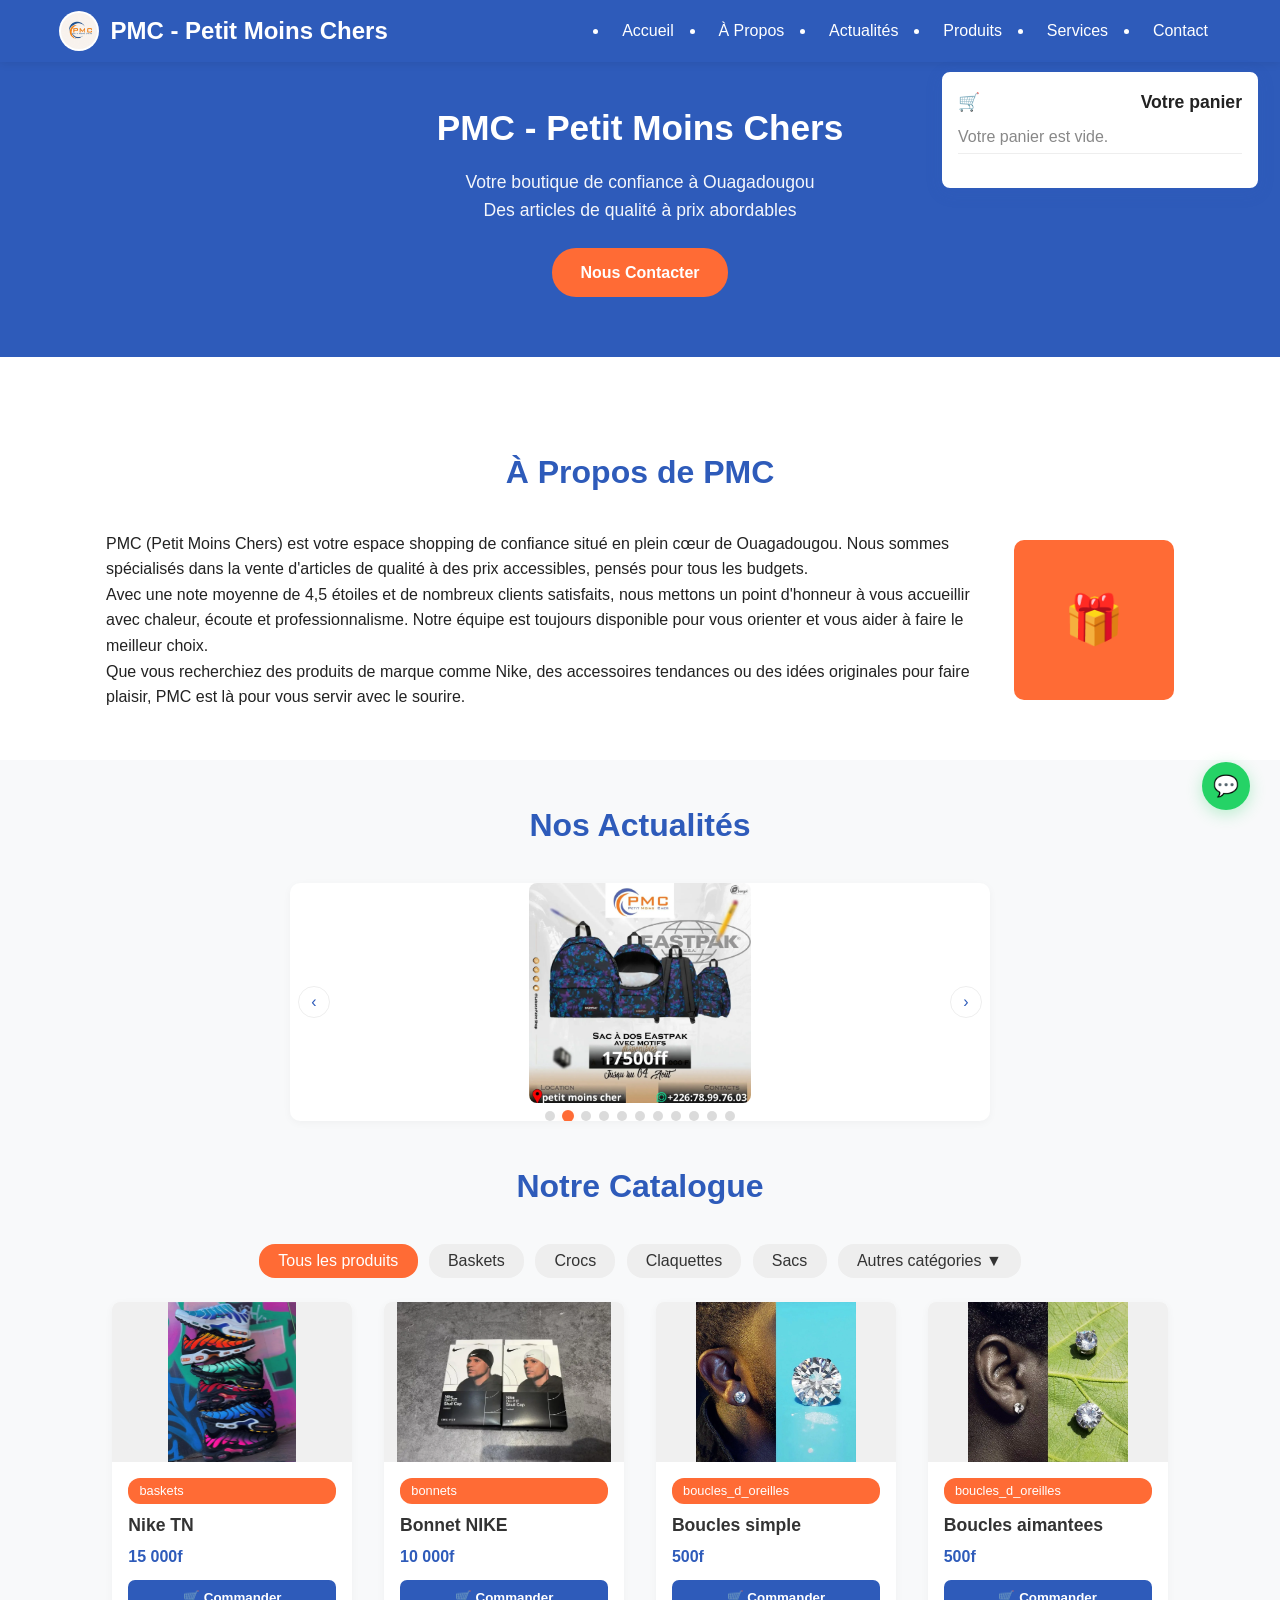
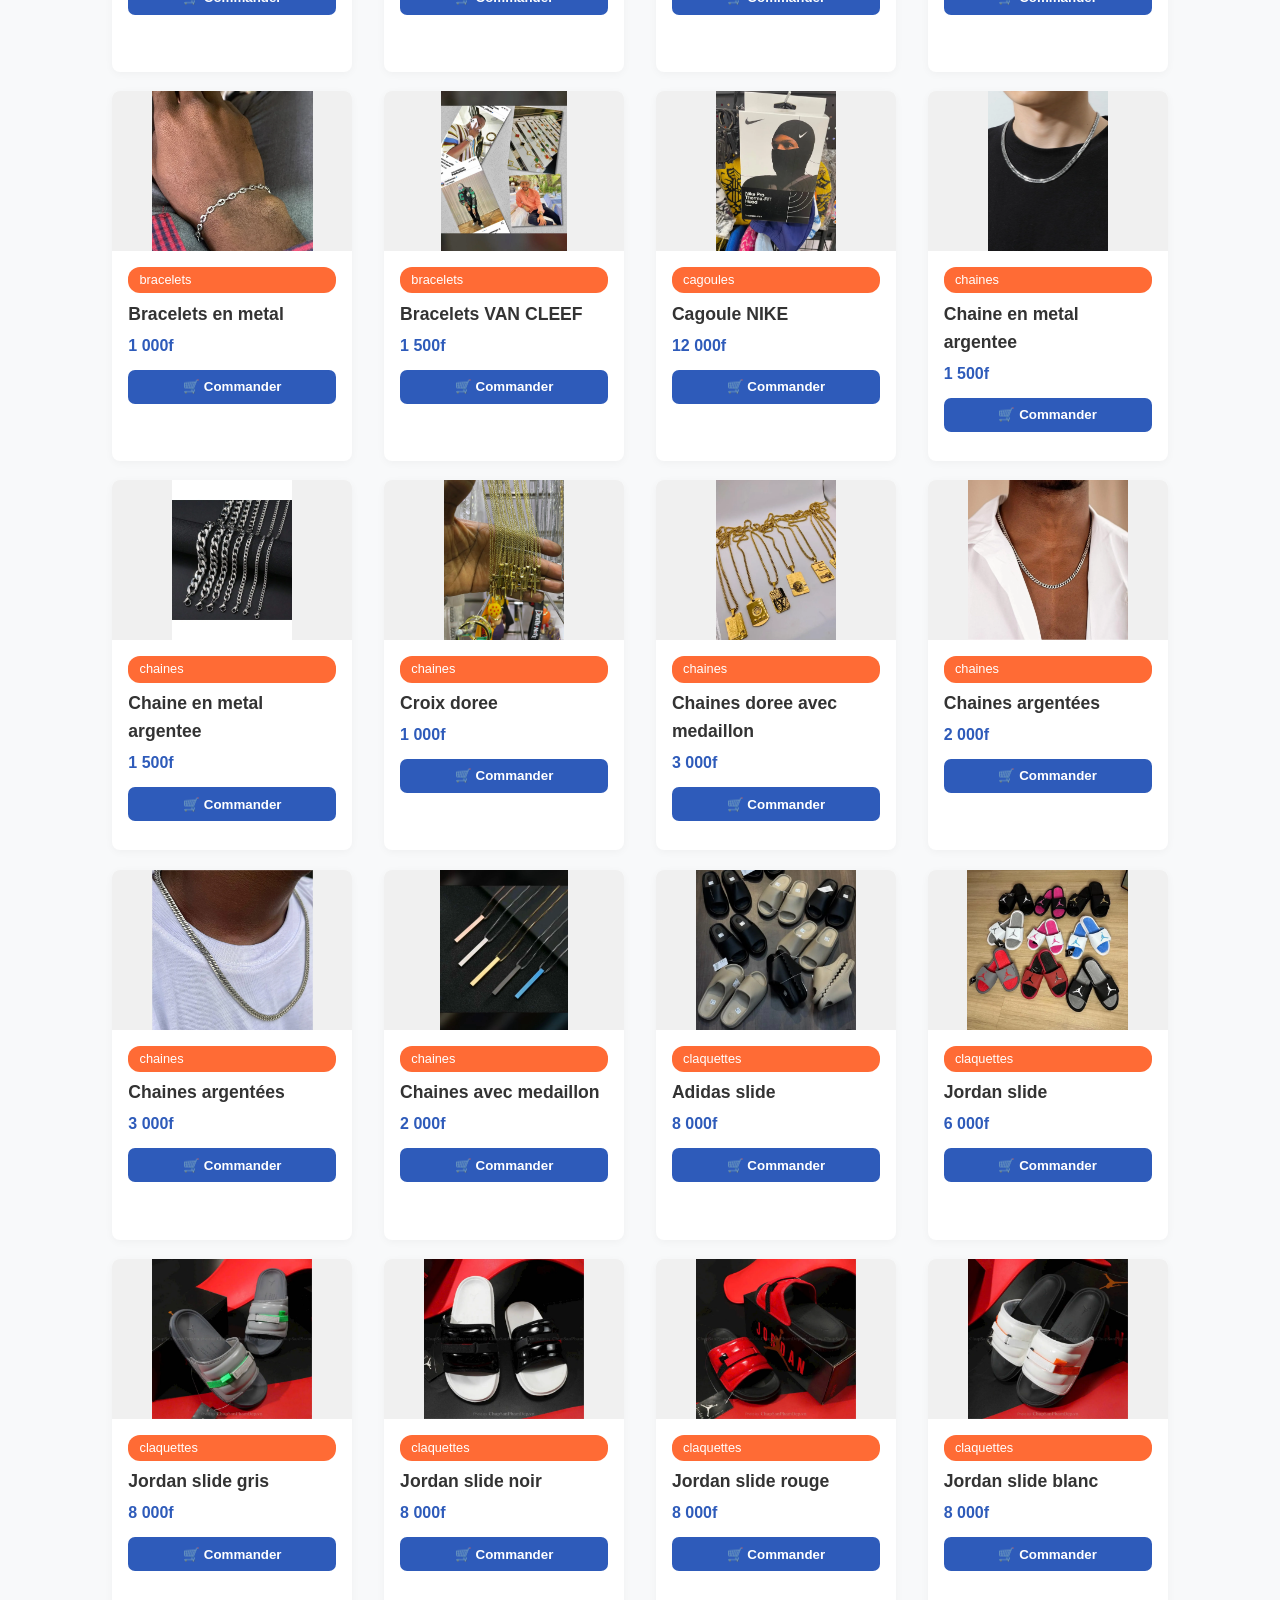
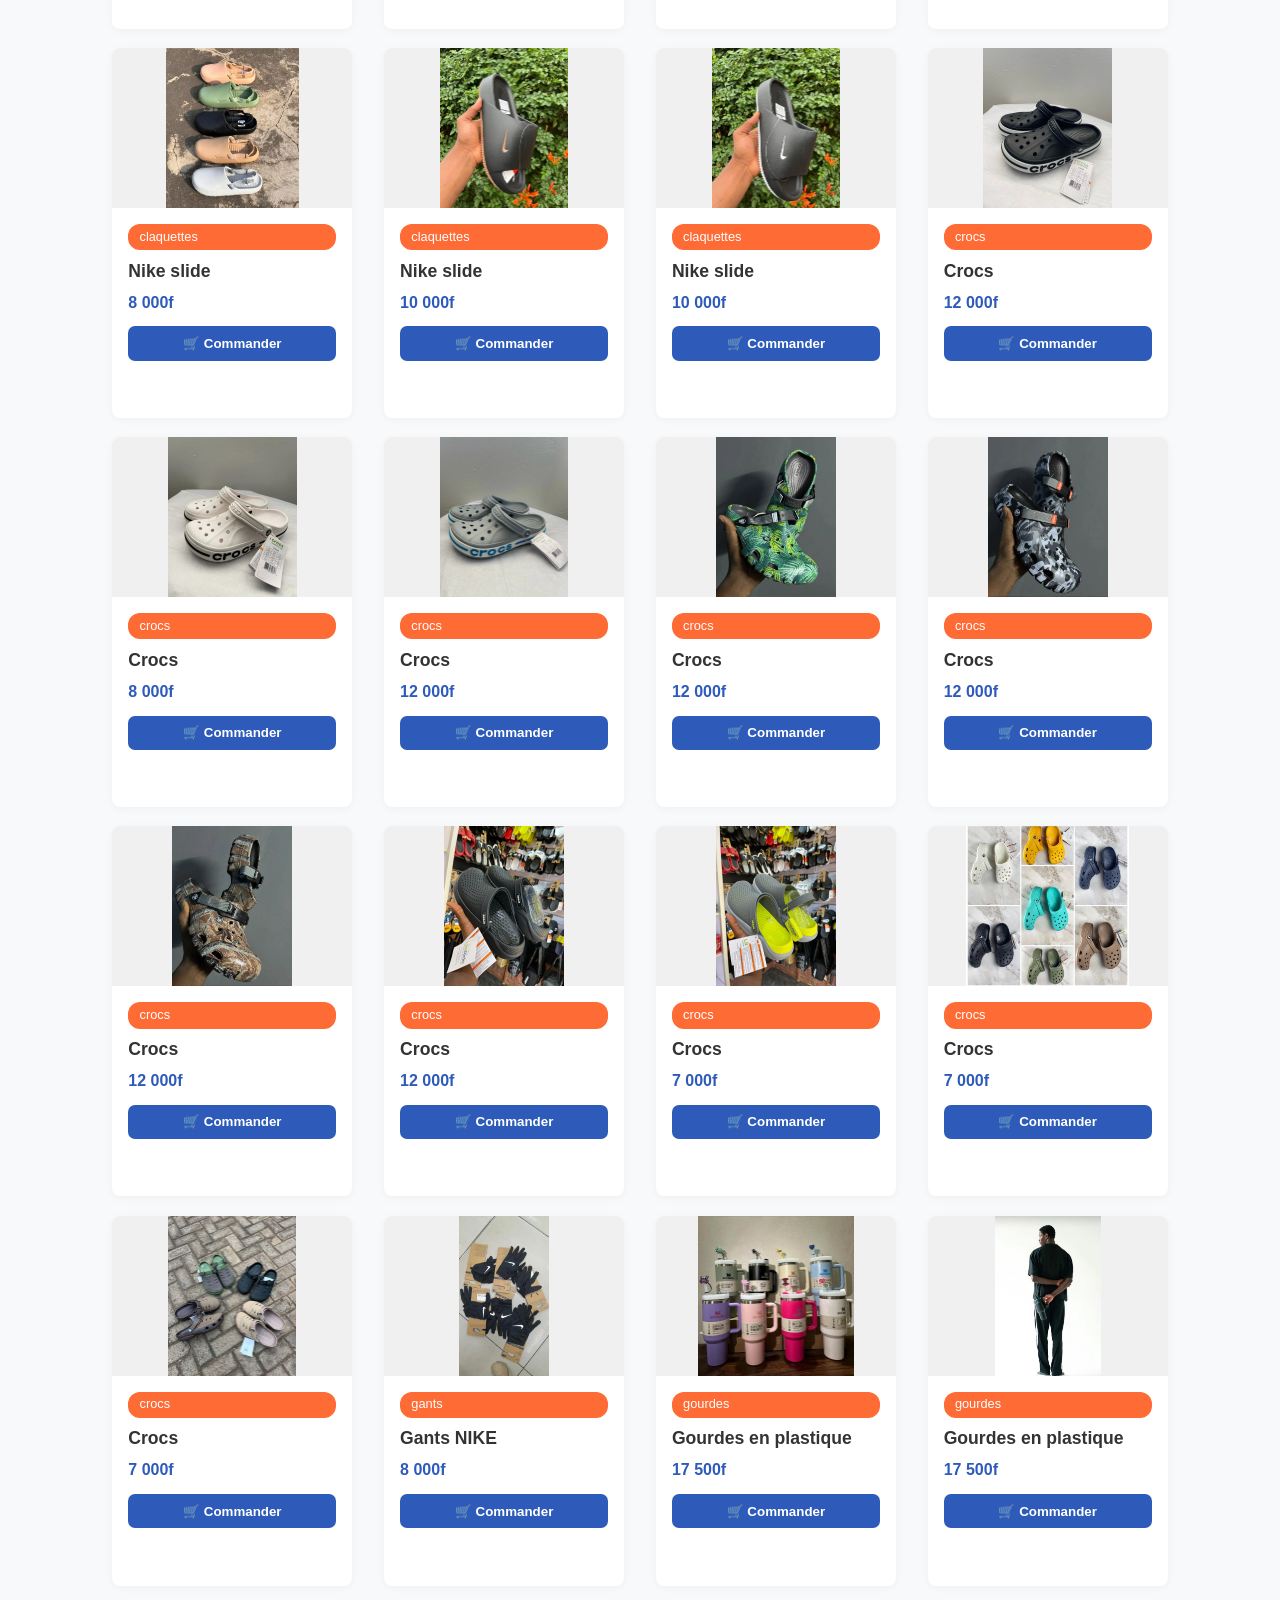
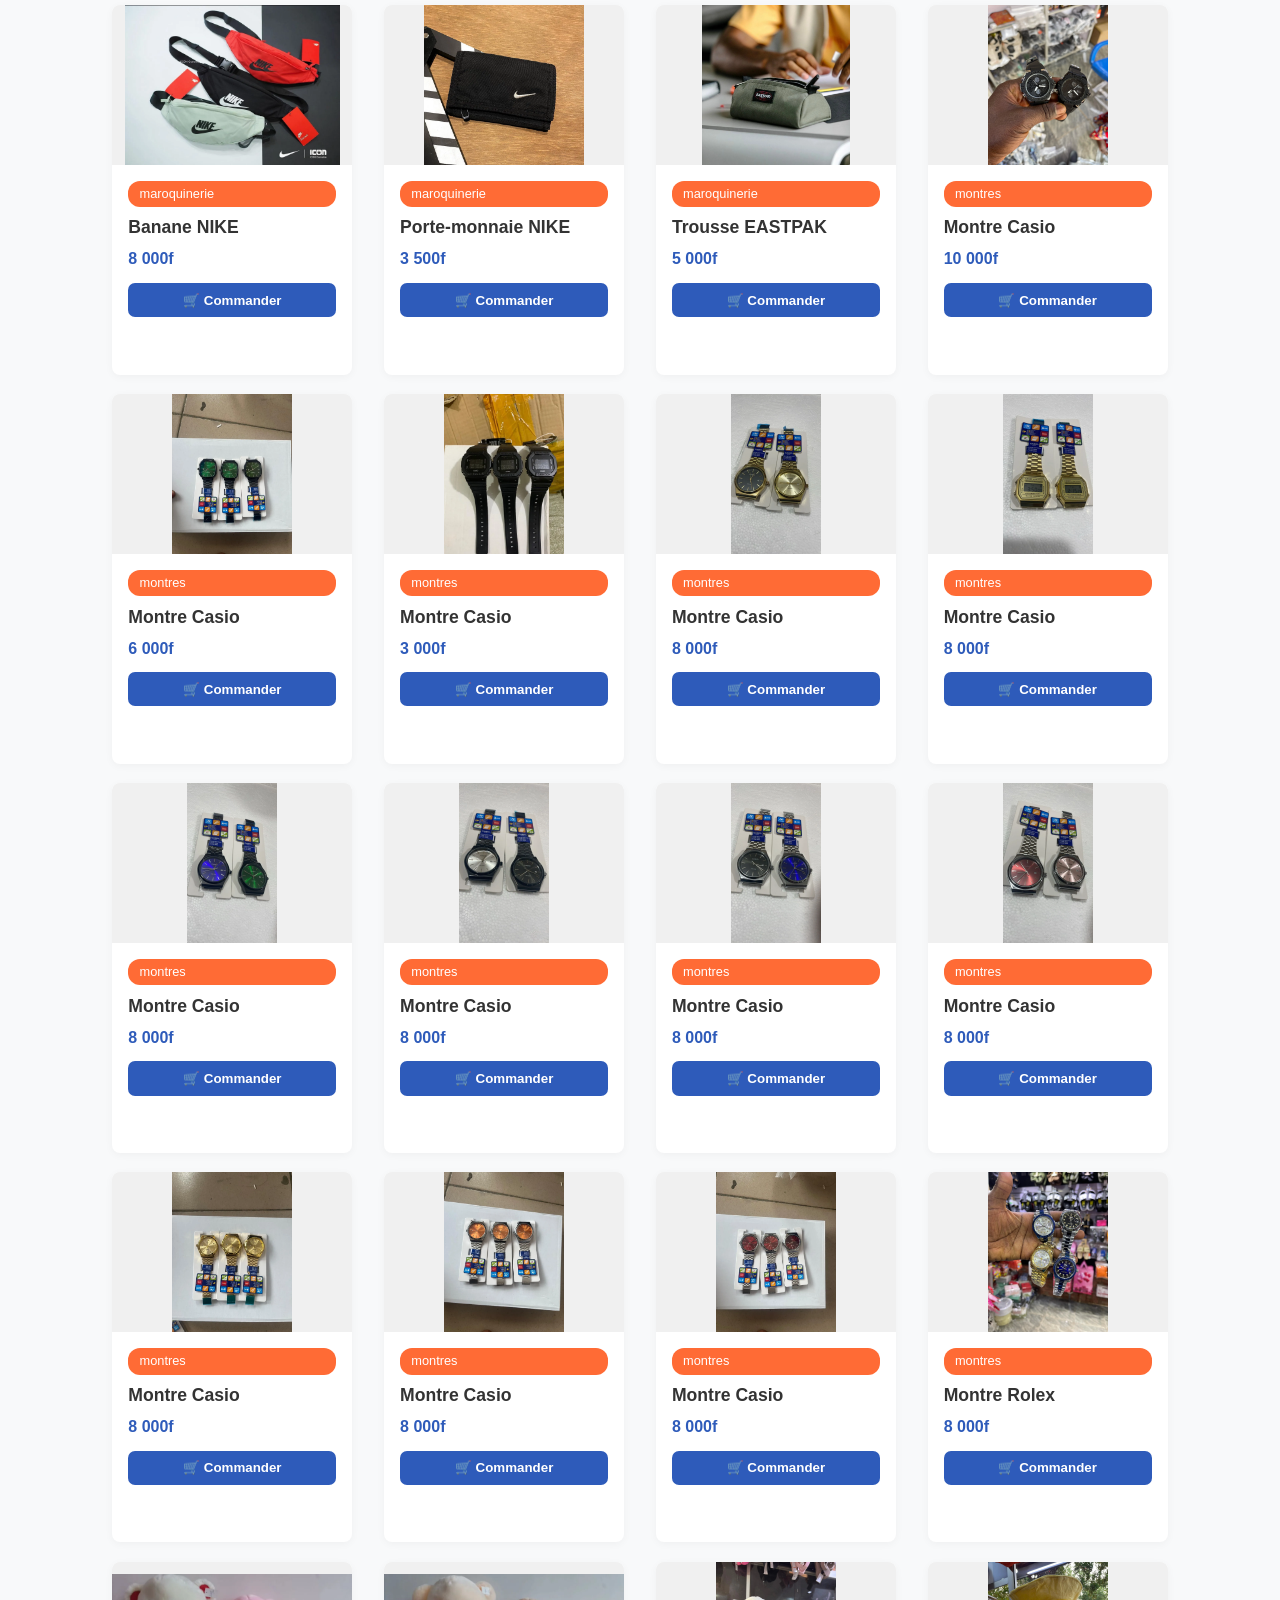
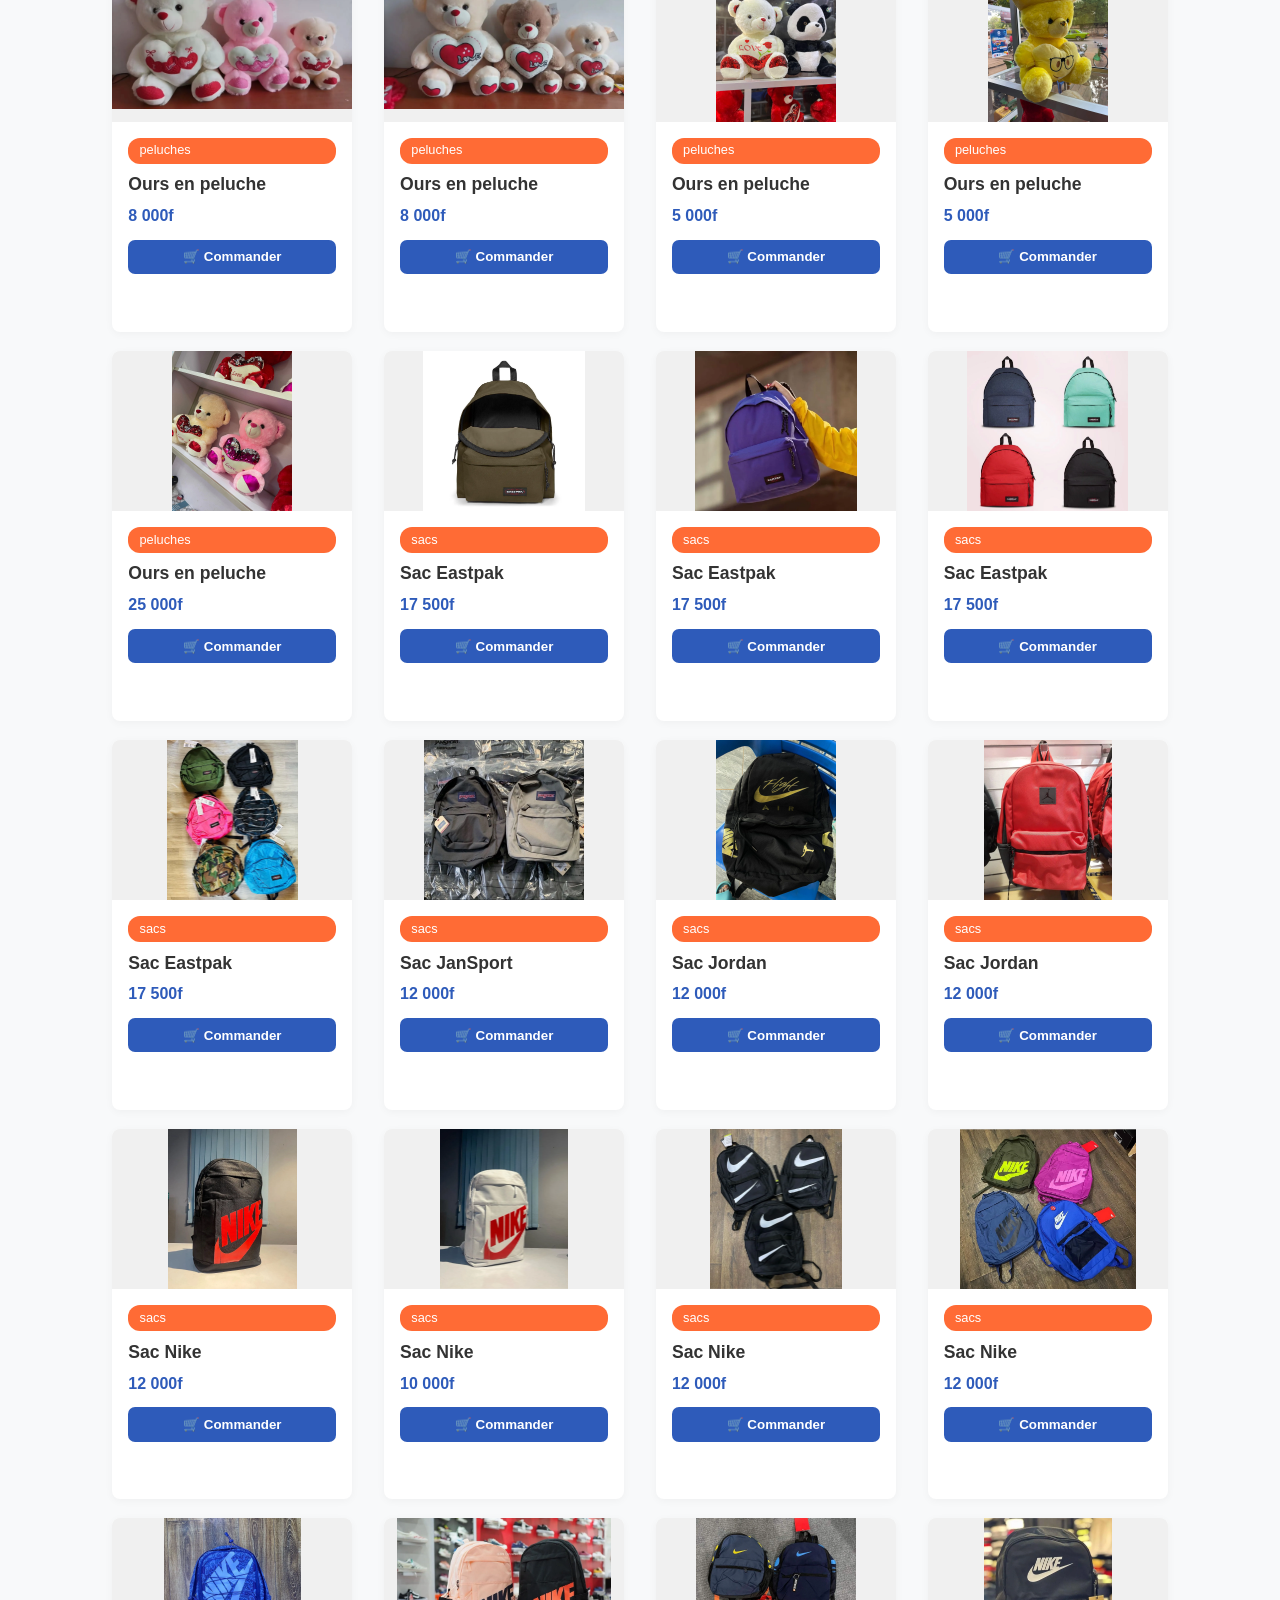
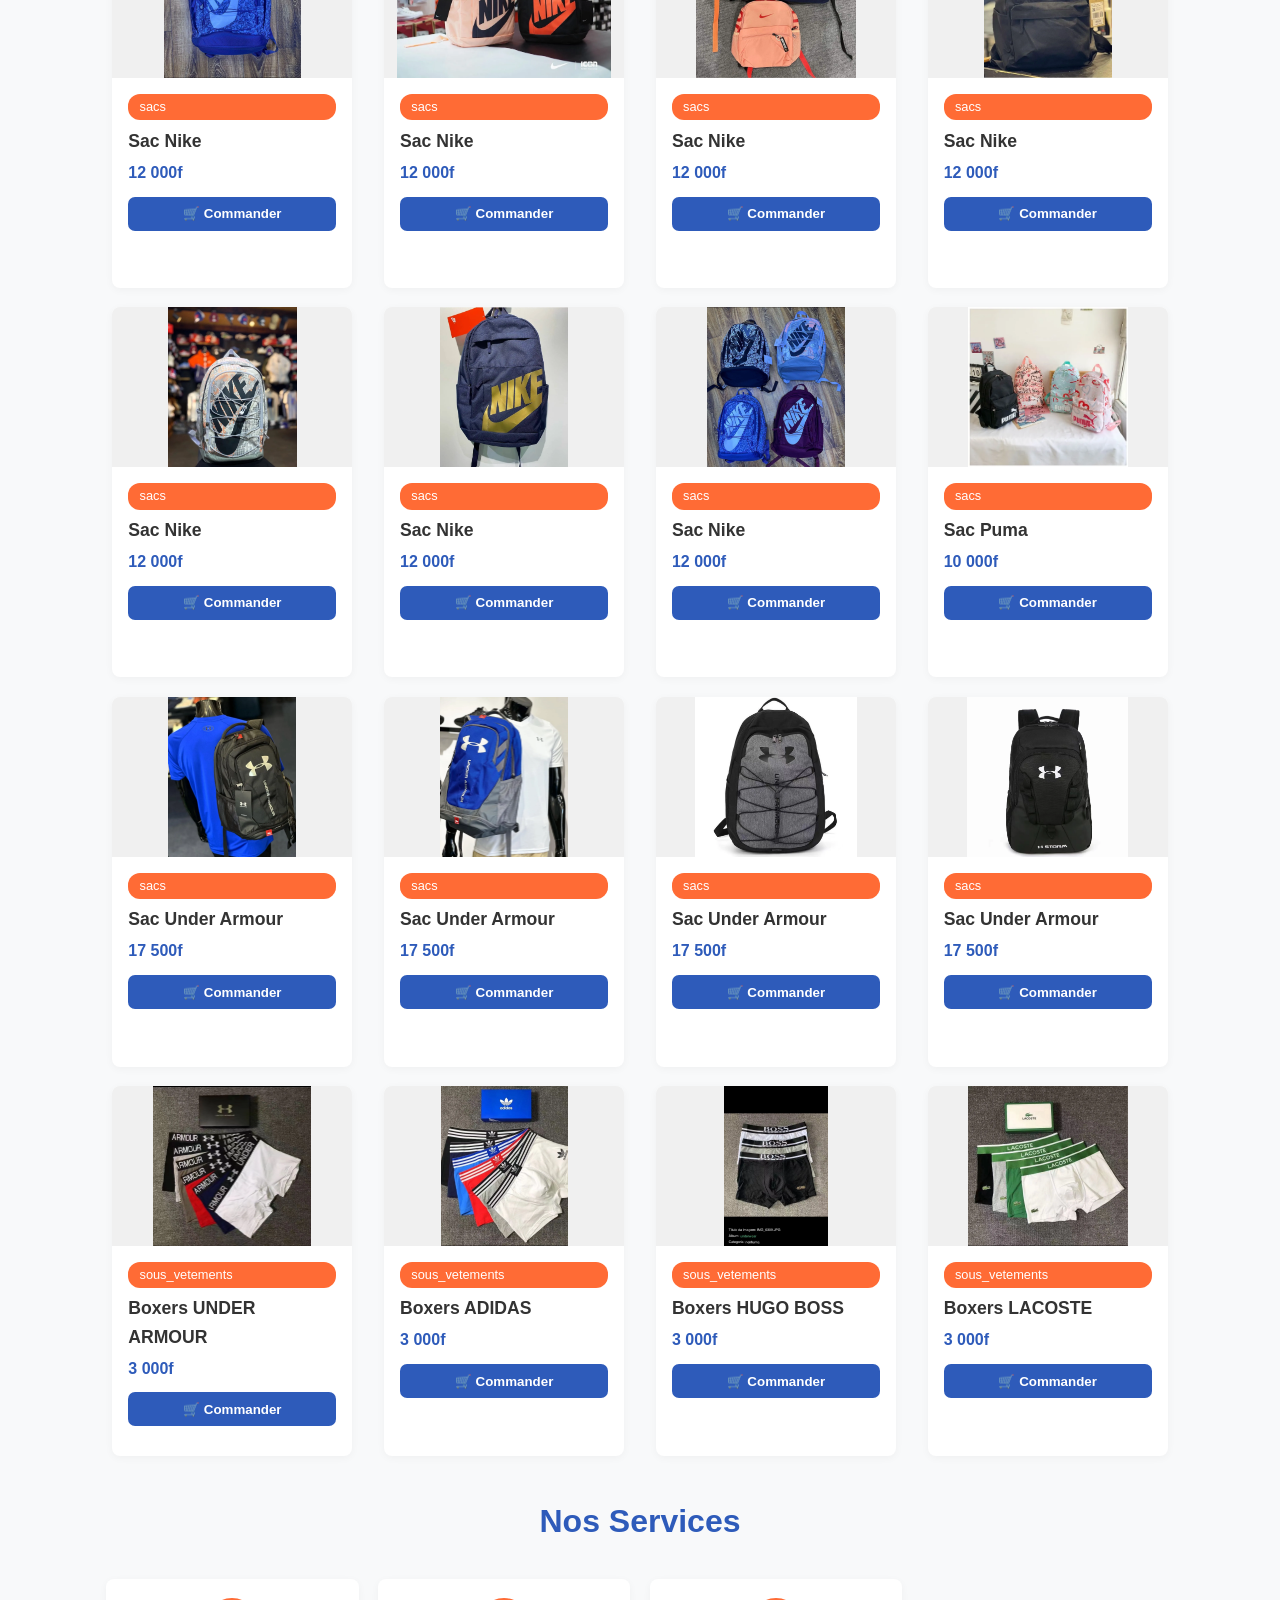
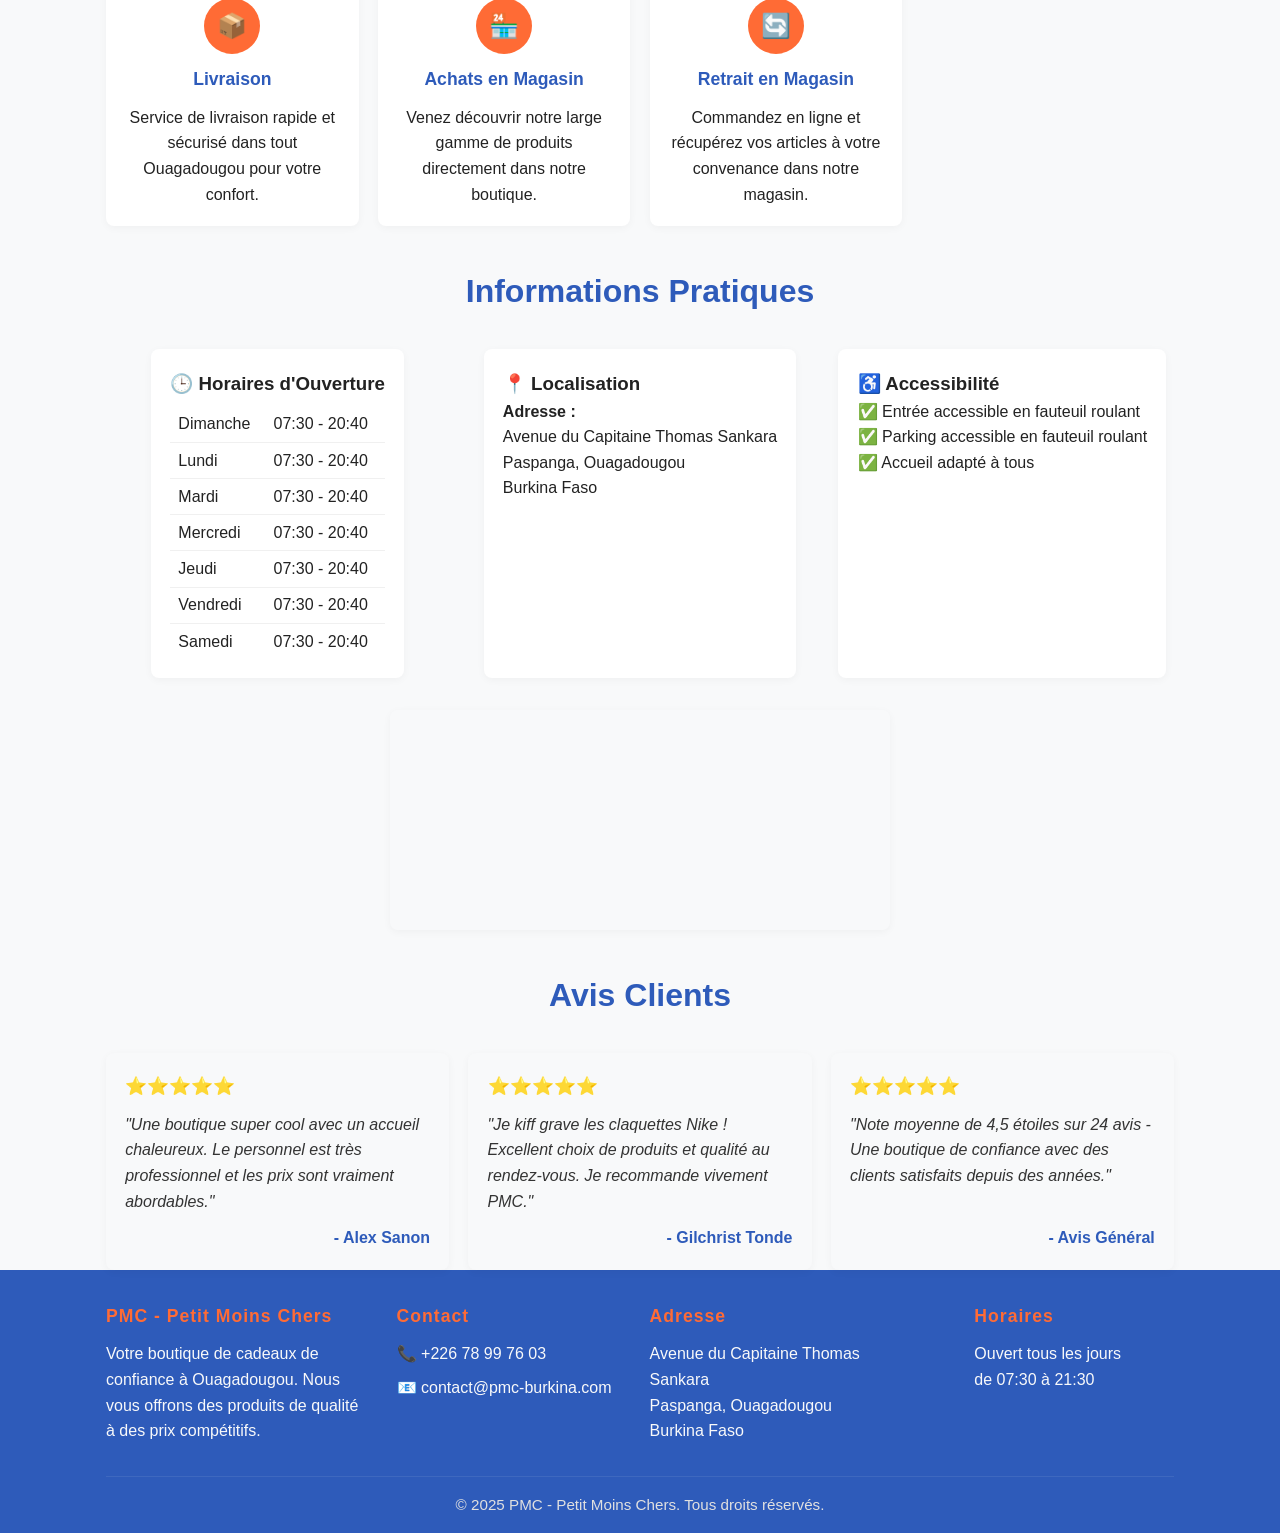
==== commit 80606ba9: "maj13" ====
--- a/index.html
+++ b/index.html
@@ -299,8 +299,7 @@
     </footer>
 
     <!-- Panier flottant WhatsApp -->
-    <div id="cart-panel" class="cart-panel" role="region" aria-label="Panier">
-        <button type="button" id="closeCart" class="cart-close-btn" aria-label="Fermer le panier">×</button>
+    <div id="cart-panel" class="cart-panel" role="region" aria-label="Panier d'achat">
         <div class="cart-header">
             🛒 <span>Votre panier</span>
         </div>
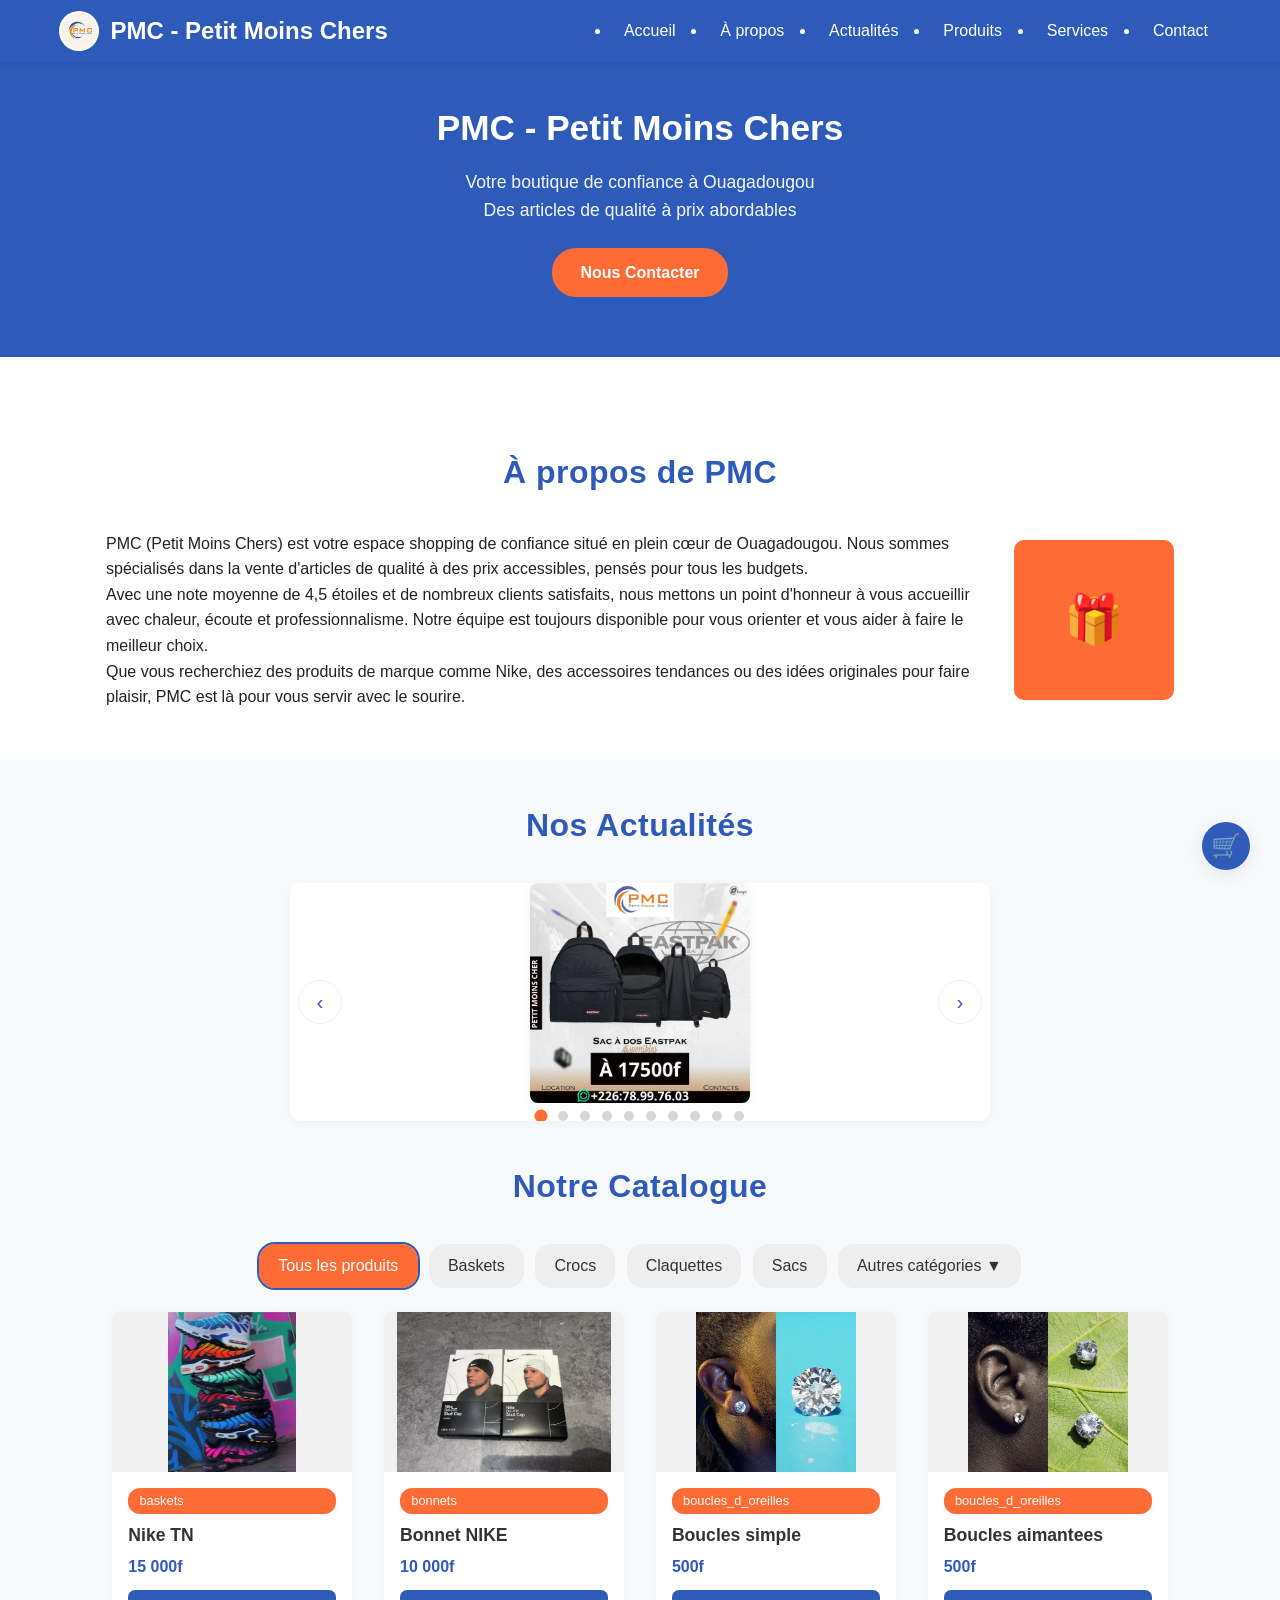
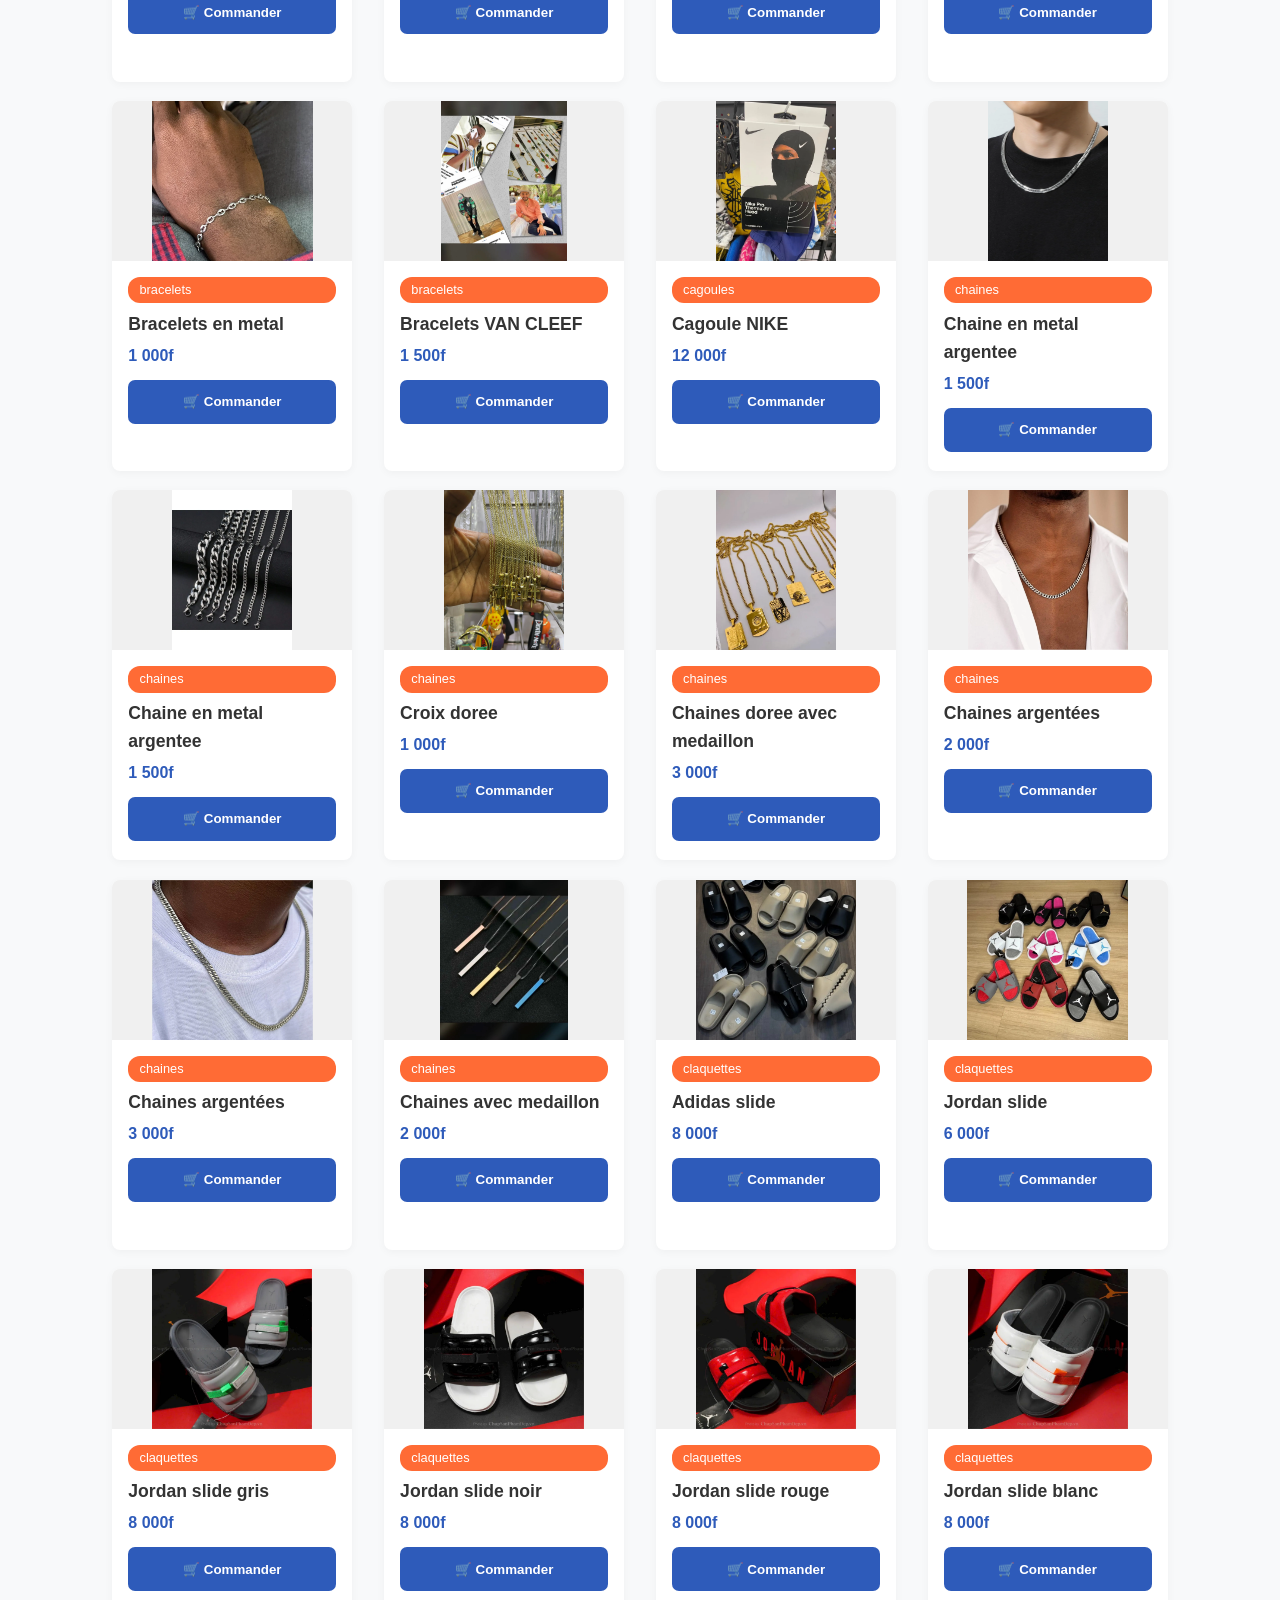
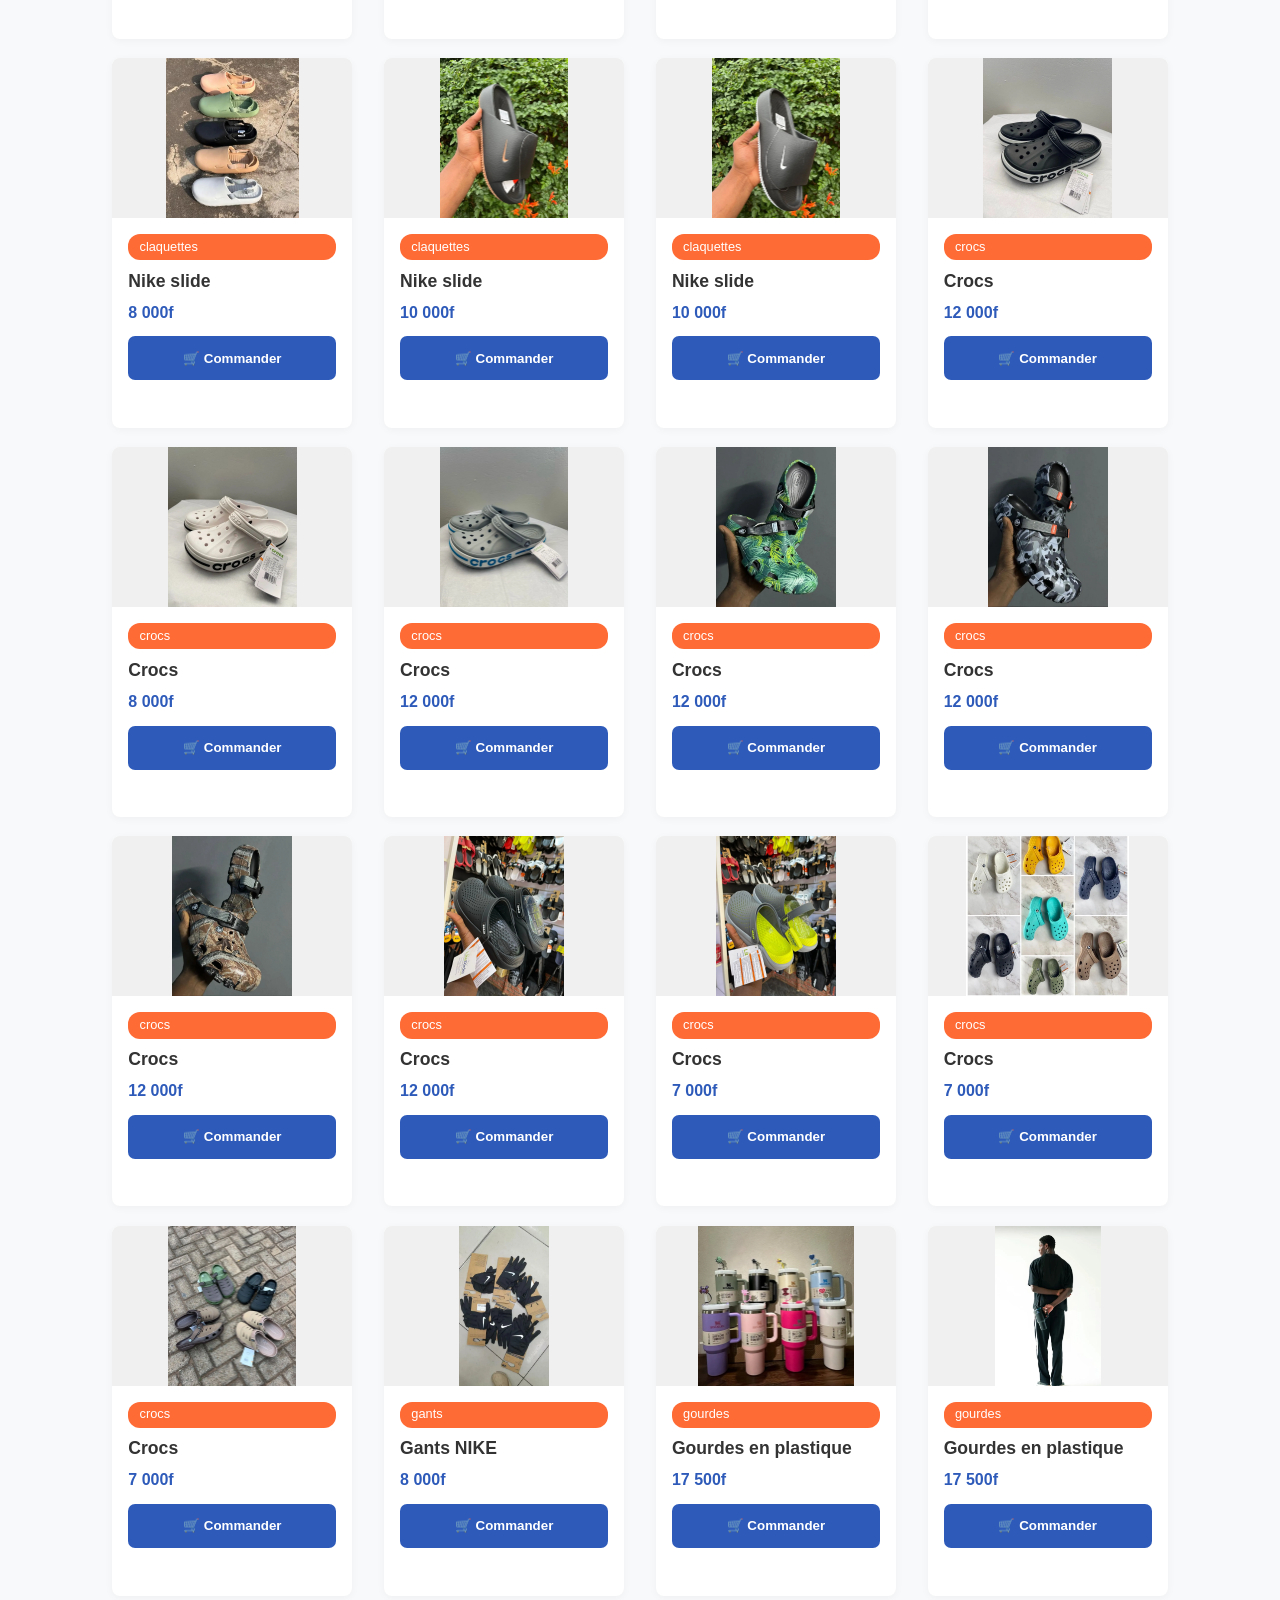
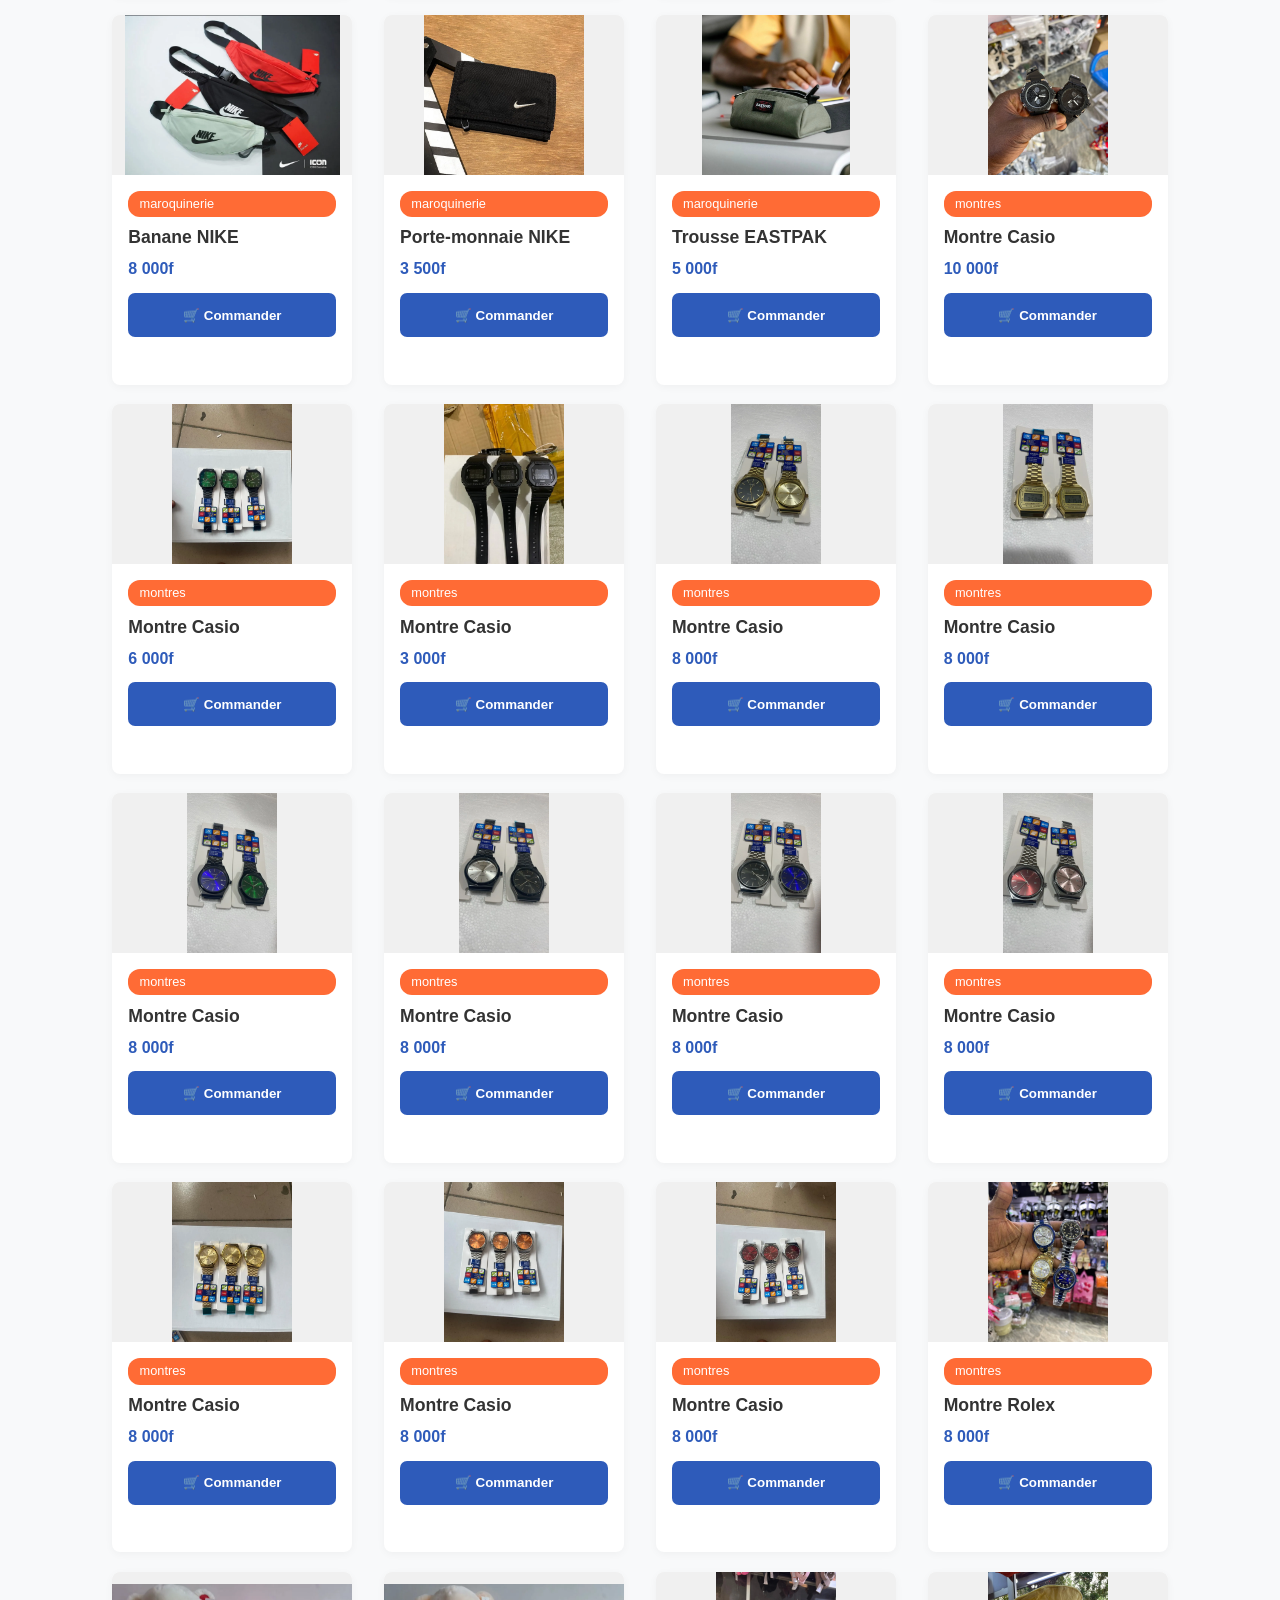
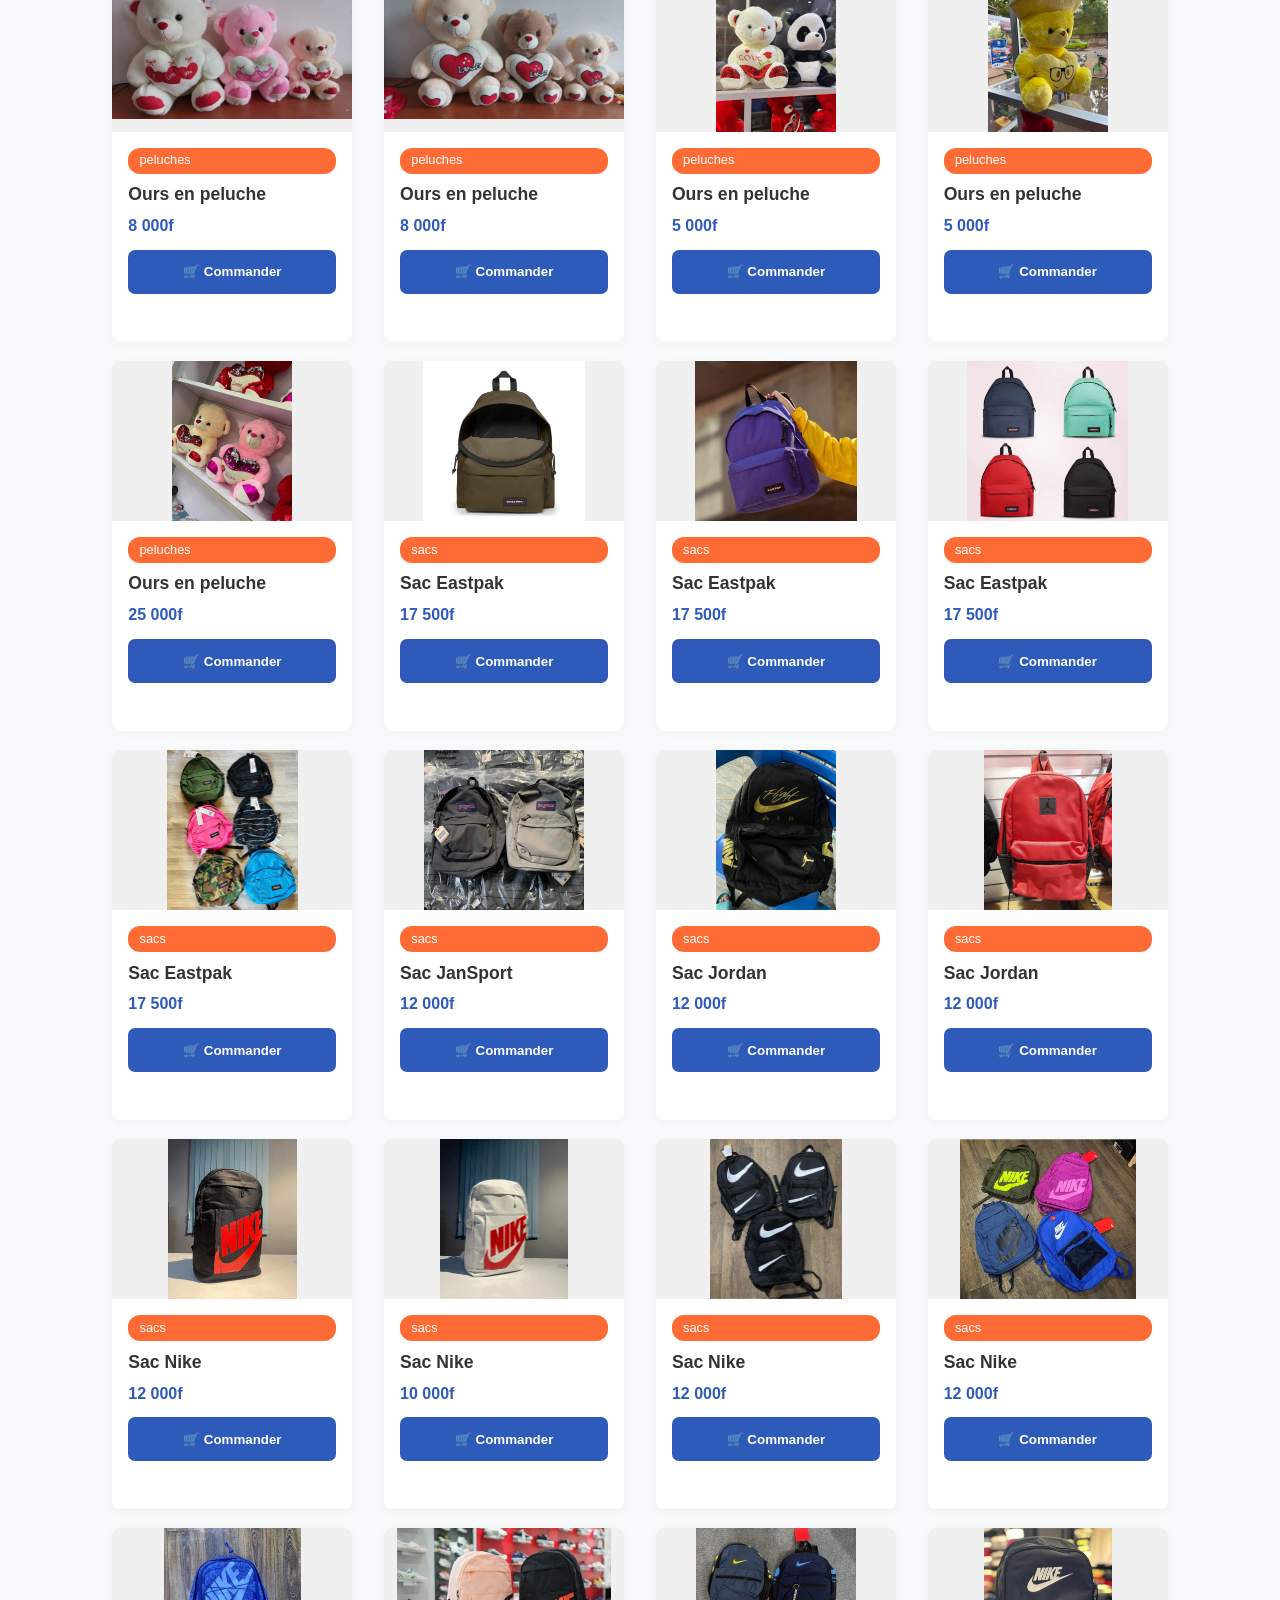
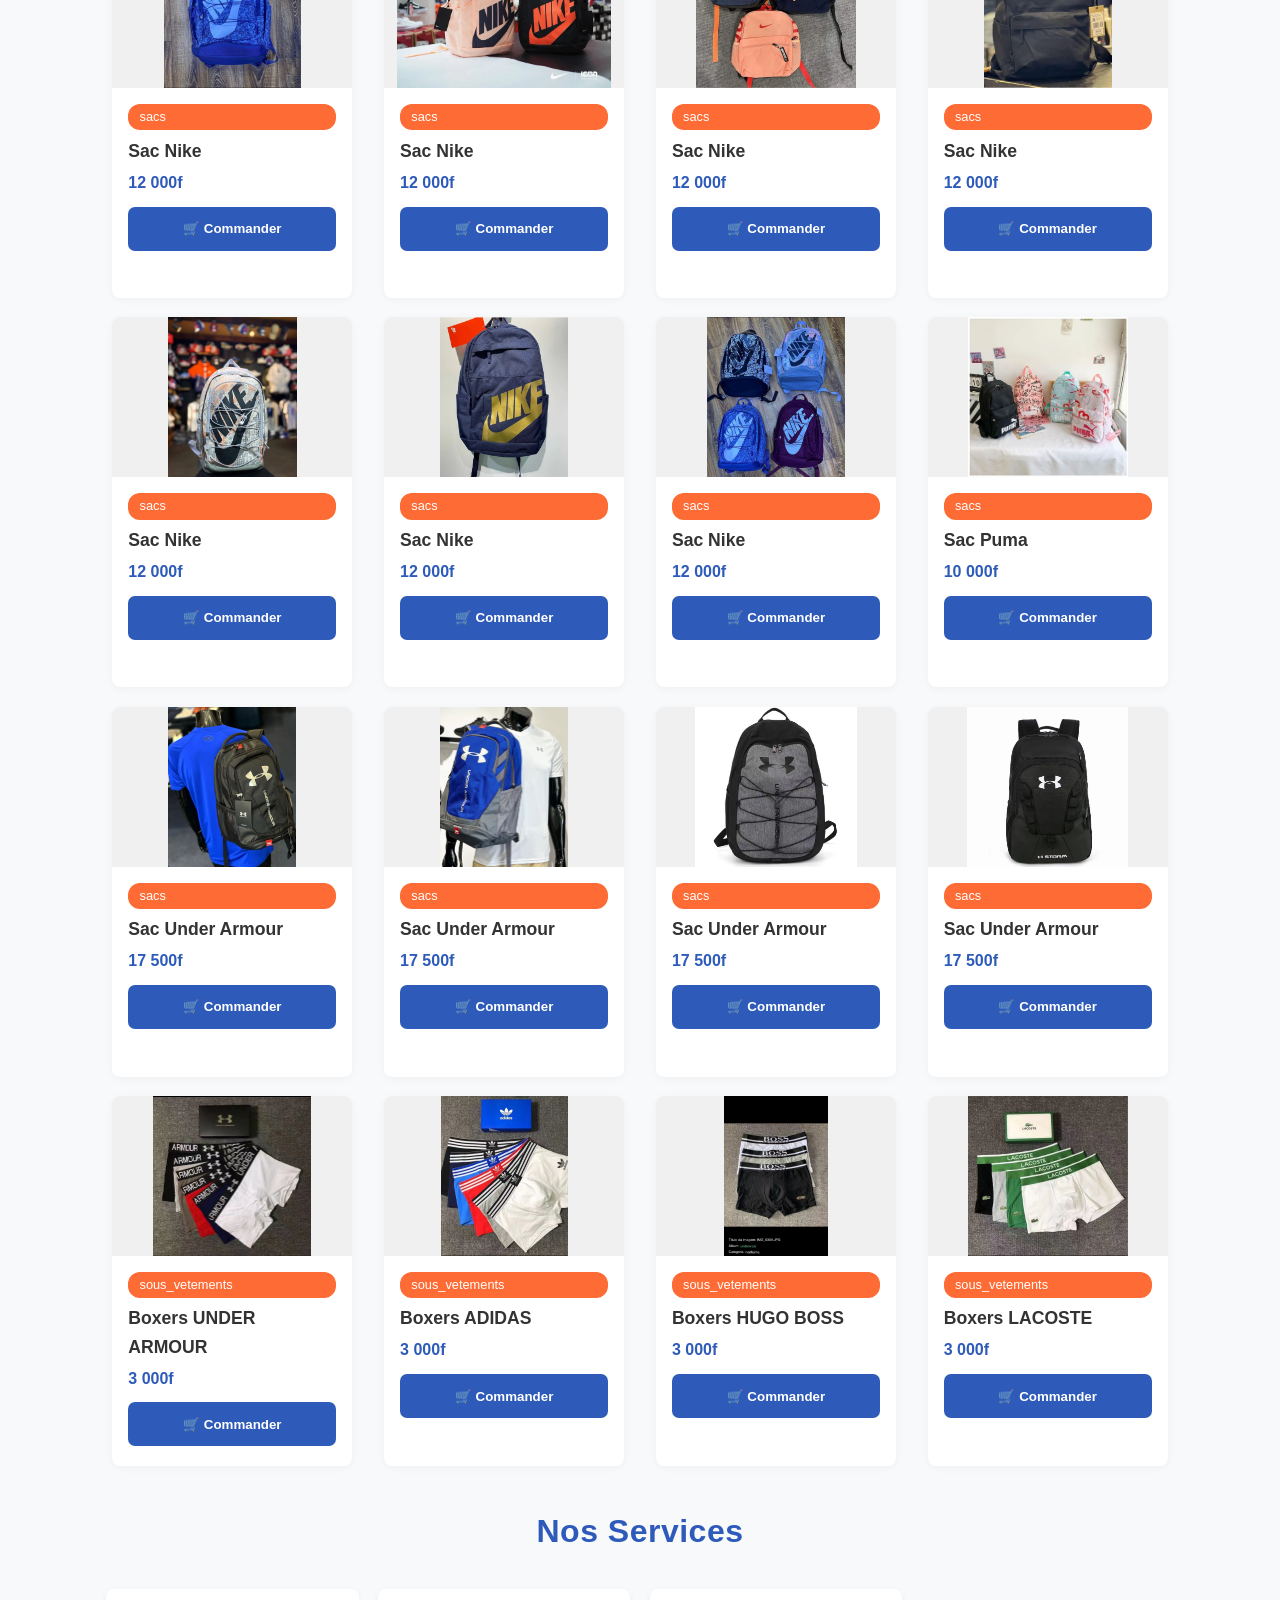
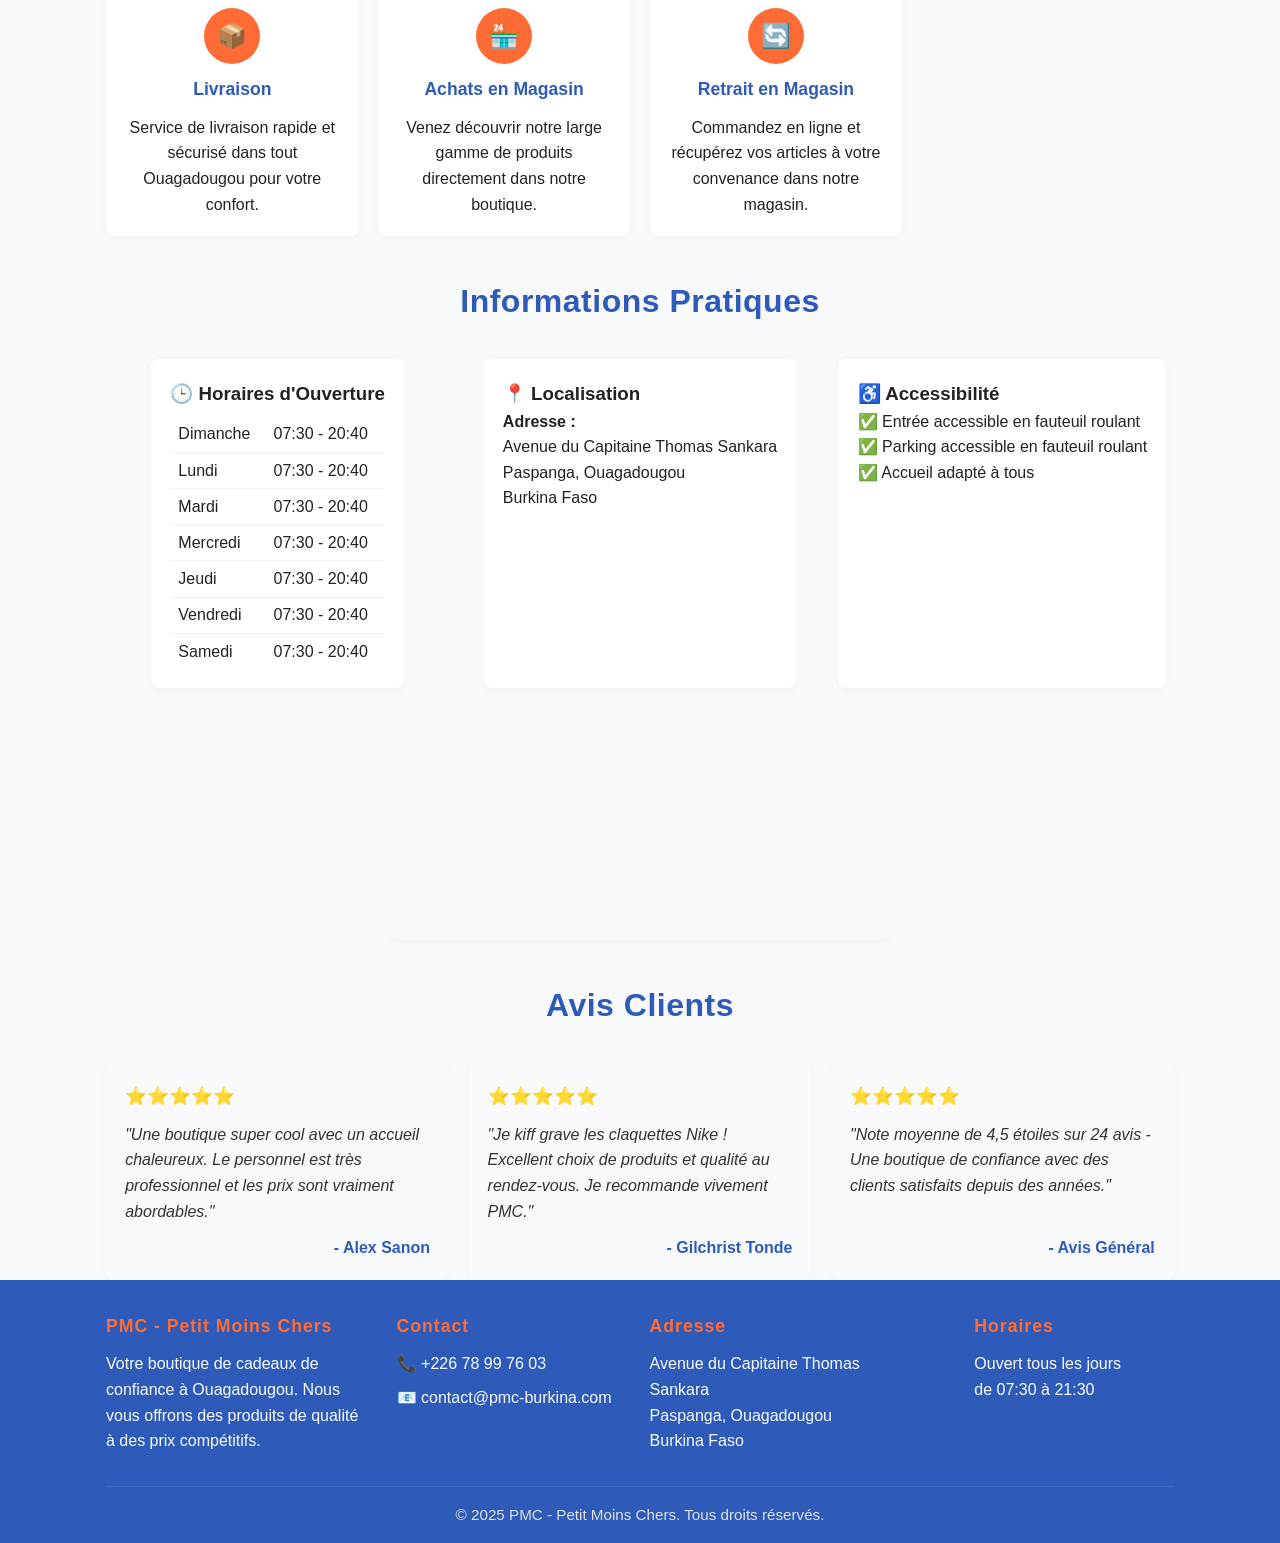
==== commit bec3c012: "maj14" ====
--- a/index.html
+++ b/index.html
@@ -35,7 +35,7 @@
             </div>
             <ul class="nav-links" id="nav-links">
                 <li><a href="#accueil">Accueil</a></li>
-                <li><a href="#apropos">À Propos</a></li>
+                <li><a href="#apropos">À propos</a></li>
                 <li><a href="#actualites">Actualités</a></li>
                 <li><a href="#produits">Produits</a></li>
                 <li><a href="#services">Services</a></li>
@@ -60,7 +60,7 @@
         <!-- Section À propos -->
         <section class="about" id="apropos">
             <div class="container">
-                <h2 class="section-title">À Propos de PMC</h2>
+                <h2 class="section-title">À propos de PMC</h2>
                 <div class="about-content">
                     <div class="about-text">
                         <p>PMC (Petit Moins Chers) est votre espace shopping de confiance situé en plein cœur de Ouagadougou. Nous sommes spécialisés dans la vente d'articles de qualité à des prix accessibles, pensés pour tous les budgets.</p>
@@ -82,35 +82,35 @@
                     <div class="carousel-wrapper">
                         <div class="carousel-slides" id="carouselSlides">
                             <!-- Diapositives (images et vidéos) -->
-                            <div class="carousel-slide active" role="group" aria-roledescription="slide" aria-label="1 sur 5">
+                            <div class="carousel-slide active" role="group" aria-roledescription="slide" aria-label="1 sur 10">
                                 <img src="images/actus/images/image1.webp" alt="Nouveauté : Affiche promotionnelle 1" loading="lazy">
                             </div>
-                            <div class="carousel-slide" role="group" aria-roledescription="slide" aria-label="2 sur 5">
+                            <div class="carousel-slide" role="group" aria-roledescription="slide" aria-label="2 sur 10">
                                 <img src="images/actus/images/image2.webp" alt="Nouveauté : Affiche promotionnelle 2" loading="lazy">
                             </div>
-                            <div class="carousel-slide" role="group" aria-roledescription="slide" aria-label="3 sur 5">
+                            <div class="carousel-slide" role="group" aria-roledescription="slide" aria-label="3 sur 10">
                                 <img src="images/actus/images/image3.webp" alt="Nouveauté : Affiche promotionnelle 3" loading="lazy">
                             </div>
-                            <div class="carousel-slide" role="group" aria-roledescription="slide" aria-label="4 sur 5">
+                            <div class="carousel-slide" role="group" aria-roledescription="slide" aria-label="4 sur 10">
                                 <video autoplay muted loop playsinline loading="lazy" title="Présentation PMC">
                                     <source src="images/actus/videos/video1.mp4" type="video/mp4">
                                 </video>
                             </div>
-                            <div class="carousel-slide" role="group" aria-roledescription="slide" aria-label="5 sur 5">
+                            <div class="carousel-slide" role="group" aria-roledescription="slide" aria-label="5 sur 10">
                                 <img src="images/actus/images/image4.webp" alt="Nouveauté : Affiche promotionnelle 4" loading="lazy">
                             </div>
-                            <div class="carousel-slide" role="group" aria-roledescription="slide" aria-label="6 sur 6">
+                            <div class="carousel-slide" role="group" aria-roledescription="slide" aria-label="6 sur 10">
                                 <img src="images/actus/images/image5.jpg" alt="Nouveauté : Affiche promotionnelle 5" loading="lazy">
                             </div>
-                            <div class="carousel-slide" role="group" aria-roledescription="slide" aria-label="7 sur 7">
+                            <div class="carousel-slide" role="group" aria-roledescription="slide" aria-label="7 sur 10">
                                 <video autoplay muted loop playsinline loading="lazy" title="Présentation PMC">
                                     <source src="images/actus/videos/video4.mp4" type="video/mp4">
                                 </video>
                             </div>
-                            <div class="carousel-slide" role="group" aria-roledescription="slide" aria-label="8 sur 8">
+                            <div class="carousel-slide" role="group" aria-roledescription="slide" aria-label="8 sur 10">
                                 <img src="images/actus/images/image6.jpg" alt="Nouveauté : Affiche promotionnelle 6" loading="lazy">
                             </div>
-                            <div class="carousel-slide" role="group" aria-roledescription="slide" aria-label="9 sur 9">
+                            <div class="carousel-slide" role="group" aria-roledescription="slide" aria-label="9 sur 10">
                                 <img src="images/actus/images/image7.jpg" alt="Nouveauté : Affiche promotionnelle 7" loading="lazy">
                             </div>
                             <div class="carousel-slide" role="group" aria-roledescription="slide" aria-label="10 sur 10">
@@ -132,11 +132,10 @@
                         <button type="button" class="indicator" data-slide="7" aria-label="Aller à la diapositive 8"></button>
                         <button type="button" class="indicator" data-slide="8" aria-label="Aller à la diapositive 9"></button>
                         <button type="button" class="indicator" data-slide="9" aria-label="Aller à la diapositive 10"></button>
-                        <button type="button" class="indicator" data-slide="10" aria-label="Aller à la diapositive 11"></button>
                     </div>
                     <!-- Boutons de navigation -->
-                    <button type="button" class="carousel-btn prev" id="prevBtn" aria-label="Diapositive précédente">‹</button>
-                    <button type="button" class="carousel-btn next" id="nextBtn" aria-label="Diapositive suivante">›</button>
+                    <button type="button" class="carousel-btn prev" id="prevBtn" aria-label="Diapositive précédente" aria-controls="carouselSlides">‹</button>
+                    <button type="button" class="carousel-btn next" id="nextBtn" aria-label="Diapositive suivante" aria-controls="carouselSlides">›</button>
                 </div>
             </div>
         </section>
@@ -302,14 +301,15 @@
     <div id="cart-panel" class="cart-panel" role="region" aria-label="Panier d'achat">
         <div class="cart-header">
             🛒 <span>Votre panier</span>
+            <button type="button" id="closeCart" class="cart-close-btn" aria-label="Fermer le panier">×</button>
         </div>
         <ul id="cart-list" class="cart-list"></ul>
         <div class="cart-total" id="cart-total"></div>
         <button type="button" id="cart-whatsapp" class="cart-whatsapp-btn" style="display:none;" aria-label="Commander via WhatsApp">Commander via WhatsApp</button>
     </div>
 
-    <!-- Bouton flottant WhatsApp -->
-    <a href="https://wa.me/22678997603" class="floating-contact" title="Contactez-nous sur WhatsApp" target="_blank" rel="noopener">💬</a>
+    <!-- Bouton flottant pour ouvrir le panier -->
+    <button type="button" id="openCart" class="cart-fab" aria-label="Ouvrir le panier">🛒</button>
 
     <!-- Fallback noscript -->
     <noscript>
--- a/style.css
+++ b/style.css
@@ -67,7 +67,8 @@
 }
 .nav-links a:hover,
 .nav-links a:focus-visible {
-  background: rgba(255, 255, 255, 0.12);
+  background: rgba(255, 255, 255, 0.18);
+  outline: none;
 }
 .menu-toggle {
   display: none;
@@ -77,6 +78,8 @@
   font-size: 1.6rem;
   cursor: pointer;
   border-radius: 50%;
+  min-width: 44px;
+  min-height: 44px;
 }
 
 /* HERO */
@@ -112,10 +115,13 @@
   transition: background 0.2s;
   border: none;
   cursor: pointer;
+  min-width: 44px;
+  min-height: 44px;
 }
 .cta-button:hover,
 .cta-button:focus-visible {
   background: #e55a2b;
+  outline: 2px solid #fff;
 }
 
 /* CONTENEUR */
@@ -134,6 +140,7 @@
   margin: 2.5rem 0 2rem 0;
   color: #2e5bba;
   font-weight: 700;
+  letter-spacing: 0.5px;
 }
 
 /* À PROPOS */
@@ -176,6 +183,11 @@
   justify-items: center;
 }
 
+/* Centrer horizontalement les box services dans la section services */
+.services-grid {
+  justify-content: center;
+}
+
 /* CARTE PRODUIT */
 .product-card {
   background: #fff;
@@ -193,7 +205,7 @@
 }
 .product-card:hover,
 .product-card:focus-within {
-  box-shadow: 0 8px 24px rgba(46, 91, 186, 0.1);
+  box-shadow: 0 8px 24px rgba(46, 91, 186, 0.13);
 }
 .product-image {
   width: 100%;
@@ -251,10 +263,13 @@
   align-items: center;
   justify-content: center;
   gap: 0.5rem;
+  min-width: 44px;
+  min-height: 44px;
 }
 .product-btn:hover,
 .product-btn:focus-visible {
   background: #1e3a8a;
+  outline: 2px solid #ff6b35;
 }
 
 /* FIXE LA TAILLE DE L'IMAGE PRODUIT */
@@ -298,6 +313,8 @@
   transition: background 0.2s;
   font-size: 1rem;
   margin: 0;
+  min-width: 44px;
+  min-height: 44px;
 }
 .filter-btn.active,
 .filter-btn:hover,
@@ -306,6 +323,7 @@
 .dropdown-item:focus-visible {
   background: #ff6b35;
   color: #fff;
+  outline: 2px solid #2e5bba;
 }
 .filter-dropdown-container {
   position: relative;
@@ -350,7 +368,7 @@
 }
 .service-card:hover,
 .service-card:focus-within {
-  box-shadow: 0 8px 24px rgba(46, 91, 186, 0.1);
+  box-shadow: 0 8px 24px rgba(46, 91, 186, 0.13);
 }
 .service-icon {
   width: 56px;
@@ -403,13 +421,16 @@
   text-align: center;
   opacity: 0;
   pointer-events: none;
-  transition: opacity 0.5s cubic-bezier(0.4, 2, 0.6, 1);
+  transition: opacity 0.5s cubic-bezier(0.4, 2, 0.6, 1), transform 0.5s cubic-bezier(0.4, 2, 0.6, 1);
+  transform: scale(0.98);
 }
 .carousel-slide.active {
   opacity: 1;
   pointer-events: auto;
   position: relative;
   z-index: 1;
+  transform: scale(1);
+  transition-delay: 0s;
 }
 .carousel-slide img,
 .carousel-slide video {
@@ -418,6 +439,7 @@
   margin: 0 auto;
   border-radius: 8px;
   object-fit: contain;
+  box-shadow: 0 2px 8px rgba(46, 91, 186, 0.08);
 }
 .carousel-indicators {
   display: flex;
@@ -430,35 +452,51 @@
 .indicator {
   width: 10px;
   height: 10px;
+  min-width: 10px;
+  min-height: 10px;
   border-radius: 50%;
   background: #ccc;
   border: none;
-  opacity: 0.7;
+  opacity: 0.8;
   cursor: pointer;
+  transition: background 0.2s, transform 0.2s;
+  margin: 0 2px;
 }
 .indicator.active {
   background: #ff6b35;
   opacity: 1;
+  transform: scale(1.3);
+  box-shadow: 0 2px 8px rgba(255, 107, 53, 0.1);
 }
 .carousel-btn {
   background: #fff;
   border: 1px solid #eee;
   color: #2e5bba;
   border-radius: 50%;
-  width: 32px;
-  height: 32px;
-  font-size: 1rem;
+  width: 44px;
+  height: 44px;
+  font-size: 1.3rem;
   position: absolute;
   top: 50%;
   transform: translateY(-50%);
   cursor: pointer;
   z-index: 2;
+  transition: background 0.18s, box-shadow 0.18s, transform 0.18s;
+  min-width: 44px;
+  min-height: 44px;
 }
 .carousel-btn.prev {
   left: 8px;
 }
 .carousel-btn.next {
   right: 8px;
+}
+.carousel-btn:hover,
+.carousel-btn:focus-visible {
+  background: #2e5bba;
+  color: #fff;
+  box-shadow: 0 4px 16px rgba(46, 91, 186, 0.13);
+  outline: 2px solid #ff6b35;
 }
 
 /* INFORMATIONS */
@@ -580,6 +618,7 @@
 }
 
 /* PANIER */
+/* Par défaut, le panier est fermé */
 .cart-panel {
   position: fixed;
   top: 70px;
@@ -595,16 +634,16 @@
   display: flex;
   flex-direction: column;
   min-height: 120px;
-  opacity: 1;
-  transform: translateY(0) scale(1);
-  pointer-events: auto;
-  transition: box-shadow 0.25s, transform 0.25s, opacity 0.25s;
-}
-.cart-panel.closed {
   opacity: 0;
   pointer-events: none;
   transform: translateY(20px) scale(0.98);
-  transition: opacity 0.25s, transform 0.25s;
+  transition: opacity 0.35s cubic-bezier(0.4, 2, 0.6, 1), transform 0.35s cubic-bezier(0.4, 2, 0.6, 1), box-shadow 0.25s;
+}
+.cart-panel.open {
+  opacity: 1;
+  pointer-events: auto;
+  transform: translateY(0) scale(1);
+  transition: opacity 0.35s cubic-bezier(0.4, 2, 0.6, 1), transform 0.35s cubic-bezier(0.4, 2, 0.6, 1), box-shadow 0.25s;
 }
 .cart-header {
   display: flex;
@@ -620,6 +659,8 @@
   font-size: 1.5rem;
   color: #2e5bba;
   cursor: pointer;
+  min-width: 44px;
+  min-height: 44px;
 }
 .cart-list {
   list-style: none;
@@ -642,6 +683,8 @@
   color: #d32f2f;
   font-size: 1.2rem;
   cursor: pointer;
+  min-width: 32px;
+  min-height: 32px;
 }
 .cart-total {
   font-weight: bold;
@@ -659,10 +702,13 @@
   width: 100%;
   margin-bottom: 0.5rem;
   transition: background 0.2s;
+  min-width: 44px;
+  min-height: 44px;
 }
 .cart-whatsapp-btn:hover,
 .cart-whatsapp-btn:focus-visible {
   background: #1ebe57;
+  outline: 2px solid #2e5bba;
 }
 .cart-fab {
   position: fixed;
@@ -681,30 +727,28 @@
   display: flex;
   align-items: center;
   justify-content: center;
-}
-
-/* CONTACT FLOTTANT */
-.floating-contact {
-  position: fixed;
-  bottom: 90px;
-  right: 30px;
-  background: #25d366;
-  color: #fff;
-  padding: 12px;
-  border-radius: 50%;
-  font-size: 1.2rem;
-  text-decoration: none;
-  box-shadow: 0 4px 16px rgba(37, 211, 102, 0.3);
-  z-index: 9998;
-  width: 48px;
-  height: 48px;
-  display: flex;
-  align-items: center;
-  justify-content: center;
-  transition: transform 0.2s;
-}
-.floating-contact:hover {
-  transform: scale(1.1);
+  transition: box-shadow 0.18s, transform 0.18s;
+  min-width: 48px;
+  min-height: 48px;
+}
+.cart-fab:hover,
+.cart-fab:focus-visible {
+  box-shadow: 0 8px 24px rgba(46, 91, 186, 0.18);
+  transform: scale(1.08);
+  outline: 2px solid #ff6b35;
+}
+
+/* BOUTONS flottants responsive */
+@media (max-width: 480px) {
+  .cart-fab {
+    width: 40px;
+    height: 40px;
+    font-size: 1.1rem;
+    right: 10px;
+    bottom: 10px;
+    min-width: 40px;
+    min-height: 40px;
+  }
 }
 
 /* MODAL DE ZOOM IMAGE PRODUIT */
@@ -793,46 +837,6 @@
 .carousel-btn:hover {
   box-shadow: 0 4px 16px rgba(255, 107, 53, 0.1);
   transform: translateY(-2px) scale(1.03);
-}
-.carousel-slide {
-  opacity: 0;
-  pointer-events: none;
-  transition: opacity 0.5s cubic-bezier(0.4, 2, 0.6, 1);
-  position: absolute;
-  left: 0;
-  top: 0;
-  width: 100%;
-  height: 100%;
-}
-.carousel-slide.active {
-  opacity: 1;
-  pointer-events: auto;
-  position: relative;
-  z-index: 1;
-  transition-delay: 0s;
-}
-.indicator {
-  transition: background 0.2s, transform 0.2s;
-}
-.indicator.active {
-  transform: scale(1.2);
-  box-shadow: 0 2px 8px rgba(255, 107, 53, 0.1);
-}
-.cart-fab {
-  transition: box-shadow 0.18s, transform 0.18s;
-}
-.cart-fab:hover,
-.cart-fab:focus-visible {
-  box-shadow: 0 8px 24px rgba(46, 91, 186, 0.18);
-  transform: scale(1.08);
-}
-.footer-section {
-  transition: box-shadow 0.18s, transform 0.18s;
-}
-.footer-section:hover,
-.footer-section:focus-within {
-  box-shadow: 0 4px 16px rgba(46, 91, 186, 0.08);
-  transform: translateY(-2px) scale(1.01);
 }
 
 /* RESPONSIVITÉ MOBILE */
@@ -876,6 +880,7 @@
     display: flex;
     padding: 0;
     justify-content: center;
+    overflow-y: auto;
   }
   .nav-links.open {
     opacity: 1;
@@ -947,20 +952,15 @@
 }
 
 /* BOUTONS flottants responsive */
-.cart-fab,
-.floating-contact {
-  width: 48px;
-  height: 48px;
-  font-size: 1.3rem;
-}
 @media (max-width: 480px) {
-  .cart-fab,
-  .floating-contact {
+  .cart-fab {
     width: 40px;
     height: 40px;
     font-size: 1.1rem;
     right: 10px;
     bottom: 10px;
+    min-width: 40px;
+    min-height: 40px;
   }
 }
 
@@ -1005,13 +1005,16 @@
   text-align: center;
   opacity: 0;
   pointer-events: none;
-  transition: opacity 0.5s cubic-bezier(0.4, 2, 0.6, 1);
+  transition: opacity 0.5s cubic-bezier(0.4, 2, 0.6, 1), transform 0.5s cubic-bezier(0.4, 2, 0.6, 1);
+  transform: scale(0.98);
 }
 .carousel-slide.active {
   opacity: 1;
   pointer-events: auto;
   position: relative;
   z-index: 1;
+  transform: scale(1);
+  transition-delay: 0s;
 }
 .carousel-slide img,
 .carousel-slide video {
@@ -1020,6 +1023,7 @@
   margin: 0 auto;
   border-radius: 8px;
   object-fit: contain;
+  box-shadow: 0 2px 8px rgba(46, 91, 186, 0.08);
 }
 .carousel-indicators {
   display: flex;
@@ -1032,29 +1036,38 @@
 .indicator {
   width: 10px;
   height: 10px;
+  min-width: 10px;
+  min-height: 10px;
   border-radius: 50%;
   background: #ccc;
   border: none;
-  opacity: 0.7;
+  opacity: 0.8;
   cursor: pointer;
+  transition: background 0.2s, transform 0.2s;
+  margin: 0 2px;
 }
 .indicator.active {
   background: #ff6b35;
   opacity: 1;
+  transform: scale(1.3);
+  box-shadow: 0 2px 8px rgba(255, 107, 53, 0.1);
 }
 .carousel-btn {
   background: #fff;
   border: 1px solid #eee;
   color: #2e5bba;
   border-radius: 50%;
-  width: 32px;
-  height: 32px;
-  font-size: 1rem;
+  width: 44px;
+  height: 44px;
+  font-size: 1.3rem;
   position: absolute;
   top: 50%;
   transform: translateY(-50%);
   cursor: pointer;
   z-index: 2;
+  transition: background 0.18s, box-shadow 0.18s, transform 0.18s;
+  min-width: 44px;
+  min-height: 44px;
 }
 .carousel-btn.prev {
   left: 8px;
@@ -1062,4 +1075,42 @@
 .carousel-btn.next {
   right: 8px;
 }
-
+.carousel-btn:hover,
+.carousel-btn:focus-visible {
+  background: #2e5bba;
+  color: #fff;
+  box-shadow: 0 4px 16px rgba(46, 91, 186, 0.13);
+  outline: 2px solid #ff6b35;
+}
+
+/* Panier mobile : plein écran en bas, scrollable, facile à fermer */
+@media (max-width: 600px) {
+  .cart-panel {
+    top: auto;
+    bottom: 0;
+    right: 0;
+    left: 0;
+    width: 100vw;
+    max-width: 100vw;
+    border-radius: 16px 16px 0 0;
+    min-height: 120px;
+    max-height: 70vh;
+    box-shadow: 0 -4px 24px rgba(46,91,186,0.13);
+    padding: 1rem 0.5rem 0.5rem 0.5rem;
+    z-index: 9999;
+    overflow-y: auto;
+    transition: transform 0.3s;
+  }
+  .cart-header {
+    position: sticky;
+    top: 0;
+    background: #fff;
+    z-index: 2;
+    padding-bottom: 0.5rem;
+  }
+  .cart-list {
+    max-height: 40vh;
+    overflow-y: auto;
+  }
+}
+
--- a/style.css
+++ b/style.css
@@ -67,7 +67,8 @@
 }
 .nav-links a:hover,
 .nav-links a:focus-visible {
-  background: rgba(255, 255, 255, 0.12);
+  background: rgba(255, 255, 255, 0.18);
+  outline: none;
 }
 .menu-toggle {
   display: none;
@@ -77,6 +78,8 @@
   font-size: 1.6rem;
   cursor: pointer;
   border-radius: 50%;
+  min-width: 44px;
+  min-height: 44px;
 }
 
 /* HERO */
@@ -112,10 +115,13 @@
   transition: background 0.2s;
   border: none;
   cursor: pointer;
+  min-width: 44px;
+  min-height: 44px;
 }
 .cta-button:hover,
 .cta-button:focus-visible {
   background: #e55a2b;
+  outline: 2px solid #fff;
 }
 
 /* CONTENEUR */
@@ -134,6 +140,7 @@
   margin: 2.5rem 0 2rem 0;
   color: #2e5bba;
   font-weight: 700;
+  letter-spacing: 0.5px;
 }
 
 /* À PROPOS */
@@ -176,6 +183,11 @@
   justify-items: center;
 }
 
+/* Centrer horizontalement les box services dans la section services */
+.services-grid {
+  justify-content: center;
+}
+
 /* CARTE PRODUIT */
 .product-card {
   background: #fff;
@@ -193,7 +205,7 @@
 }
 .product-card:hover,
 .product-card:focus-within {
-  box-shadow: 0 8px 24px rgba(46, 91, 186, 0.1);
+  box-shadow: 0 8px 24px rgba(46, 91, 186, 0.13);
 }
 .product-image {
   width: 100%;
@@ -251,10 +263,13 @@
   align-items: center;
   justify-content: center;
   gap: 0.5rem;
+  min-width: 44px;
+  min-height: 44px;
 }
 .product-btn:hover,
 .product-btn:focus-visible {
   background: #1e3a8a;
+  outline: 2px solid #ff6b35;
 }
 
 /* FIXE LA TAILLE DE L'IMAGE PRODUIT */
@@ -298,6 +313,8 @@
   transition: background 0.2s;
   font-size: 1rem;
   margin: 0;
+  min-width: 44px;
+  min-height: 44px;
 }
 .filter-btn.active,
 .filter-btn:hover,
@@ -306,6 +323,7 @@
 .dropdown-item:focus-visible {
   background: #ff6b35;
   color: #fff;
+  outline: 2px solid #2e5bba;
 }
 .filter-dropdown-container {
   position: relative;
@@ -350,7 +368,7 @@
 }
 .service-card:hover,
 .service-card:focus-within {
-  box-shadow: 0 8px 24px rgba(46, 91, 186, 0.1);
+  box-shadow: 0 8px 24px rgba(46, 91, 186, 0.13);
 }
 .service-icon {
   width: 56px;
@@ -403,13 +421,16 @@
   text-align: center;
   opacity: 0;
   pointer-events: none;
-  transition: opacity 0.5s cubic-bezier(0.4, 2, 0.6, 1);
+  transition: opacity 0.5s cubic-bezier(0.4, 2, 0.6, 1), transform 0.5s cubic-bezier(0.4, 2, 0.6, 1);
+  transform: scale(0.98);
 }
 .carousel-slide.active {
   opacity: 1;
   pointer-events: auto;
   position: relative;
   z-index: 1;
+  transform: scale(1);
+  transition-delay: 0s;
 }
 .carousel-slide img,
 .carousel-slide video {
@@ -418,6 +439,7 @@
   margin: 0 auto;
   border-radius: 8px;
   object-fit: contain;
+  box-shadow: 0 2px 8px rgba(46, 91, 186, 0.08);
 }
 .carousel-indicators {
   display: flex;
@@ -430,35 +452,51 @@
 .indicator {
   width: 10px;
   height: 10px;
+  min-width: 10px;
+  min-height: 10px;
   border-radius: 50%;
   background: #ccc;
   border: none;
-  opacity: 0.7;
+  opacity: 0.8;
   cursor: pointer;
+  transition: background 0.2s, transform 0.2s;
+  margin: 0 2px;
 }
 .indicator.active {
   background: #ff6b35;
   opacity: 1;
+  transform: scale(1.3);
+  box-shadow: 0 2px 8px rgba(255, 107, 53, 0.1);
 }
 .carousel-btn {
   background: #fff;
   border: 1px solid #eee;
   color: #2e5bba;
   border-radius: 50%;
-  width: 32px;
-  height: 32px;
-  font-size: 1rem;
+  width: 44px;
+  height: 44px;
+  font-size: 1.3rem;
   position: absolute;
   top: 50%;
   transform: translateY(-50%);
   cursor: pointer;
   z-index: 2;
+  transition: background 0.18s, box-shadow 0.18s, transform 0.18s;
+  min-width: 44px;
+  min-height: 44px;
 }
 .carousel-btn.prev {
   left: 8px;
 }
 .carousel-btn.next {
   right: 8px;
+}
+.carousel-btn:hover,
+.carousel-btn:focus-visible {
+  background: #2e5bba;
+  color: #fff;
+  box-shadow: 0 4px 16px rgba(46, 91, 186, 0.13);
+  outline: 2px solid #ff6b35;
 }
 
 /* INFORMATIONS */
@@ -580,6 +618,7 @@
 }
 
 /* PANIER */
+/* Par défaut, le panier est fermé */
 .cart-panel {
   position: fixed;
   top: 70px;
@@ -595,16 +634,16 @@
   display: flex;
   flex-direction: column;
   min-height: 120px;
-  opacity: 1;
-  transform: translateY(0) scale(1);
-  pointer-events: auto;
-  transition: box-shadow 0.25s, transform 0.25s, opacity 0.25s;
-}
-.cart-panel.closed {
   opacity: 0;
   pointer-events: none;
   transform: translateY(20px) scale(0.98);
-  transition: opacity 0.25s, transform 0.25s;
+  transition: opacity 0.35s cubic-bezier(0.4, 2, 0.6, 1), transform 0.35s cubic-bezier(0.4, 2, 0.6, 1), box-shadow 0.25s;
+}
+.cart-panel.open {
+  opacity: 1;
+  pointer-events: auto;
+  transform: translateY(0) scale(1);
+  transition: opacity 0.35s cubic-bezier(0.4, 2, 0.6, 1), transform 0.35s cubic-bezier(0.4, 2, 0.6, 1), box-shadow 0.25s;
 }
 .cart-header {
   display: flex;
@@ -620,6 +659,8 @@
   font-size: 1.5rem;
   color: #2e5bba;
   cursor: pointer;
+  min-width: 44px;
+  min-height: 44px;
 }
 .cart-list {
   list-style: none;
@@ -642,6 +683,8 @@
   color: #d32f2f;
   font-size: 1.2rem;
   cursor: pointer;
+  min-width: 32px;
+  min-height: 32px;
 }
 .cart-total {
   font-weight: bold;
@@ -659,10 +702,13 @@
   width: 100%;
   margin-bottom: 0.5rem;
   transition: background 0.2s;
+  min-width: 44px;
+  min-height: 44px;
 }
 .cart-whatsapp-btn:hover,
 .cart-whatsapp-btn:focus-visible {
   background: #1ebe57;
+  outline: 2px solid #2e5bba;
 }
 .cart-fab {
   position: fixed;
@@ -681,30 +727,28 @@
   display: flex;
   align-items: center;
   justify-content: center;
-}
-
-/* CONTACT FLOTTANT */
-.floating-contact {
-  position: fixed;
-  bottom: 90px;
-  right: 30px;
-  background: #25d366;
-  color: #fff;
-  padding: 12px;
-  border-radius: 50%;
-  font-size: 1.2rem;
-  text-decoration: none;
-  box-shadow: 0 4px 16px rgba(37, 211, 102, 0.3);
-  z-index: 9998;
-  width: 48px;
-  height: 48px;
-  display: flex;
-  align-items: center;
-  justify-content: center;
-  transition: transform 0.2s;
-}
-.floating-contact:hover {
-  transform: scale(1.1);
+  transition: box-shadow 0.18s, transform 0.18s;
+  min-width: 48px;
+  min-height: 48px;
+}
+.cart-fab:hover,
+.cart-fab:focus-visible {
+  box-shadow: 0 8px 24px rgba(46, 91, 186, 0.18);
+  transform: scale(1.08);
+  outline: 2px solid #ff6b35;
+}
+
+/* BOUTONS flottants responsive */
+@media (max-width: 480px) {
+  .cart-fab {
+    width: 40px;
+    height: 40px;
+    font-size: 1.1rem;
+    right: 10px;
+    bottom: 10px;
+    min-width: 40px;
+    min-height: 40px;
+  }
 }
 
 /* MODAL DE ZOOM IMAGE PRODUIT */
@@ -793,46 +837,6 @@
 .carousel-btn:hover {
   box-shadow: 0 4px 16px rgba(255, 107, 53, 0.1);
   transform: translateY(-2px) scale(1.03);
-}
-.carousel-slide {
-  opacity: 0;
-  pointer-events: none;
-  transition: opacity 0.5s cubic-bezier(0.4, 2, 0.6, 1);
-  position: absolute;
-  left: 0;
-  top: 0;
-  width: 100%;
-  height: 100%;
-}
-.carousel-slide.active {
-  opacity: 1;
-  pointer-events: auto;
-  position: relative;
-  z-index: 1;
-  transition-delay: 0s;
-}
-.indicator {
-  transition: background 0.2s, transform 0.2s;
-}
-.indicator.active {
-  transform: scale(1.2);
-  box-shadow: 0 2px 8px rgba(255, 107, 53, 0.1);
-}
-.cart-fab {
-  transition: box-shadow 0.18s, transform 0.18s;
-}
-.cart-fab:hover,
-.cart-fab:focus-visible {
-  box-shadow: 0 8px 24px rgba(46, 91, 186, 0.18);
-  transform: scale(1.08);
-}
-.footer-section {
-  transition: box-shadow 0.18s, transform 0.18s;
-}
-.footer-section:hover,
-.footer-section:focus-within {
-  box-shadow: 0 4px 16px rgba(46, 91, 186, 0.08);
-  transform: translateY(-2px) scale(1.01);
 }
 
 /* RESPONSIVITÉ MOBILE */
@@ -876,6 +880,7 @@
     display: flex;
     padding: 0;
     justify-content: center;
+    overflow-y: auto;
   }
   .nav-links.open {
     opacity: 1;
@@ -947,20 +952,15 @@
 }
 
 /* BOUTONS flottants responsive */
-.cart-fab,
-.floating-contact {
-  width: 48px;
-  height: 48px;
-  font-size: 1.3rem;
-}
 @media (max-width: 480px) {
-  .cart-fab,
-  .floating-contact {
+  .cart-fab {
     width: 40px;
     height: 40px;
     font-size: 1.1rem;
     right: 10px;
     bottom: 10px;
+    min-width: 40px;
+    min-height: 40px;
   }
 }
 
@@ -1005,13 +1005,16 @@
   text-align: center;
   opacity: 0;
   pointer-events: none;
-  transition: opacity 0.5s cubic-bezier(0.4, 2, 0.6, 1);
+  transition: opacity 0.5s cubic-bezier(0.4, 2, 0.6, 1), transform 0.5s cubic-bezier(0.4, 2, 0.6, 1);
+  transform: scale(0.98);
 }
 .carousel-slide.active {
   opacity: 1;
   pointer-events: auto;
   position: relative;
   z-index: 1;
+  transform: scale(1);
+  transition-delay: 0s;
 }
 .carousel-slide img,
 .carousel-slide video {
@@ -1020,6 +1023,7 @@
   margin: 0 auto;
   border-radius: 8px;
   object-fit: contain;
+  box-shadow: 0 2px 8px rgba(46, 91, 186, 0.08);
 }
 .carousel-indicators {
   display: flex;
@@ -1032,29 +1036,38 @@
 .indicator {
   width: 10px;
   height: 10px;
+  min-width: 10px;
+  min-height: 10px;
   border-radius: 50%;
   background: #ccc;
   border: none;
-  opacity: 0.7;
+  opacity: 0.8;
   cursor: pointer;
+  transition: background 0.2s, transform 0.2s;
+  margin: 0 2px;
 }
 .indicator.active {
   background: #ff6b35;
   opacity: 1;
+  transform: scale(1.3);
+  box-shadow: 0 2px 8px rgba(255, 107, 53, 0.1);
 }
 .carousel-btn {
   background: #fff;
   border: 1px solid #eee;
   color: #2e5bba;
   border-radius: 50%;
-  width: 32px;
-  height: 32px;
-  font-size: 1rem;
+  width: 44px;
+  height: 44px;
+  font-size: 1.3rem;
   position: absolute;
   top: 50%;
   transform: translateY(-50%);
   cursor: pointer;
   z-index: 2;
+  transition: background 0.18s, box-shadow 0.18s, transform 0.18s;
+  min-width: 44px;
+  min-height: 44px;
 }
 .carousel-btn.prev {
   left: 8px;
@@ -1062,4 +1075,42 @@
 .carousel-btn.next {
   right: 8px;
 }
-
+.carousel-btn:hover,
+.carousel-btn:focus-visible {
+  background: #2e5bba;
+  color: #fff;
+  box-shadow: 0 4px 16px rgba(46, 91, 186, 0.13);
+  outline: 2px solid #ff6b35;
+}
+
+/* Panier mobile : plein écran en bas, scrollable, facile à fermer */
+@media (max-width: 600px) {
+  .cart-panel {
+    top: auto;
+    bottom: 0;
+    right: 0;
+    left: 0;
+    width: 100vw;
+    max-width: 100vw;
+    border-radius: 16px 16px 0 0;
+    min-height: 120px;
+    max-height: 70vh;
+    box-shadow: 0 -4px 24px rgba(46,91,186,0.13);
+    padding: 1rem 0.5rem 0.5rem 0.5rem;
+    z-index: 9999;
+    overflow-y: auto;
+    transition: transform 0.3s;
+  }
+  .cart-header {
+    position: sticky;
+    top: 0;
+    background: #fff;
+    z-index: 2;
+    padding-bottom: 0.5rem;
+  }
+  .cart-list {
+    max-height: 40vh;
+    overflow-y: auto;
+  }
+}
+
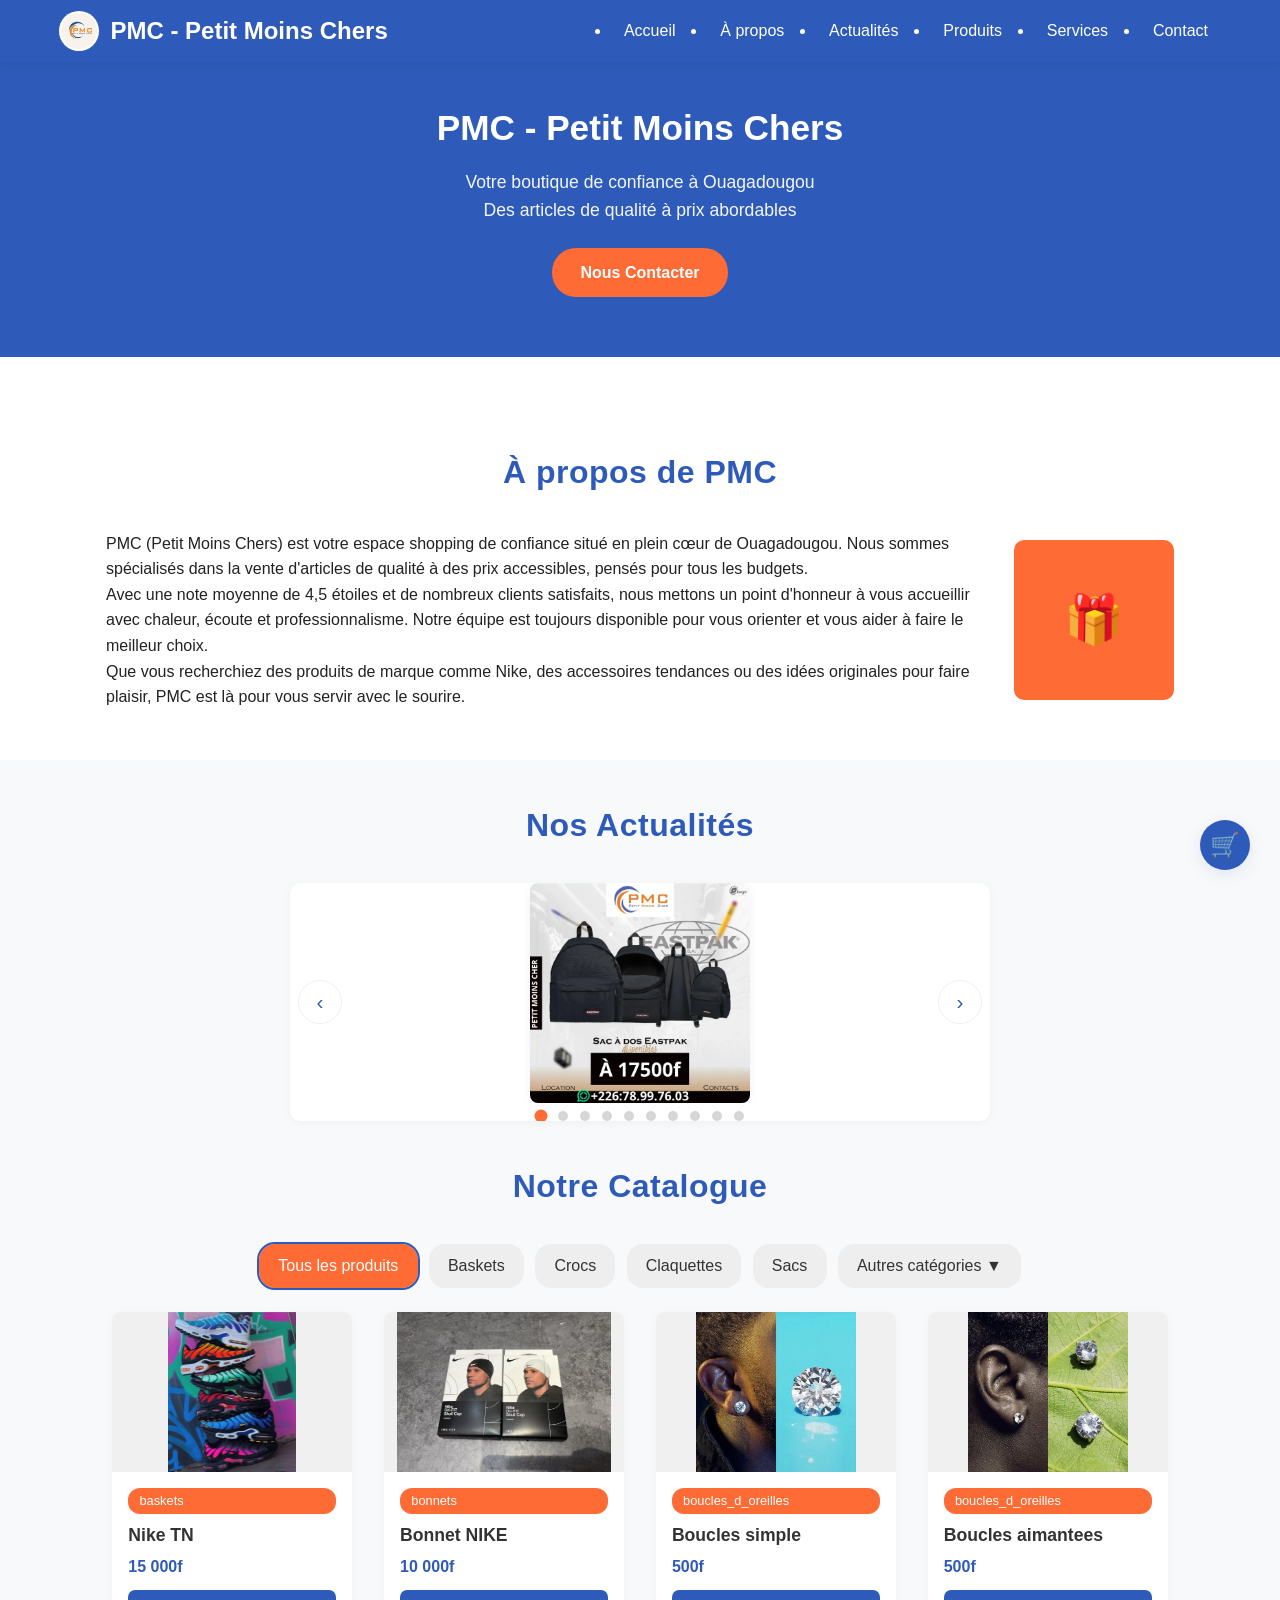
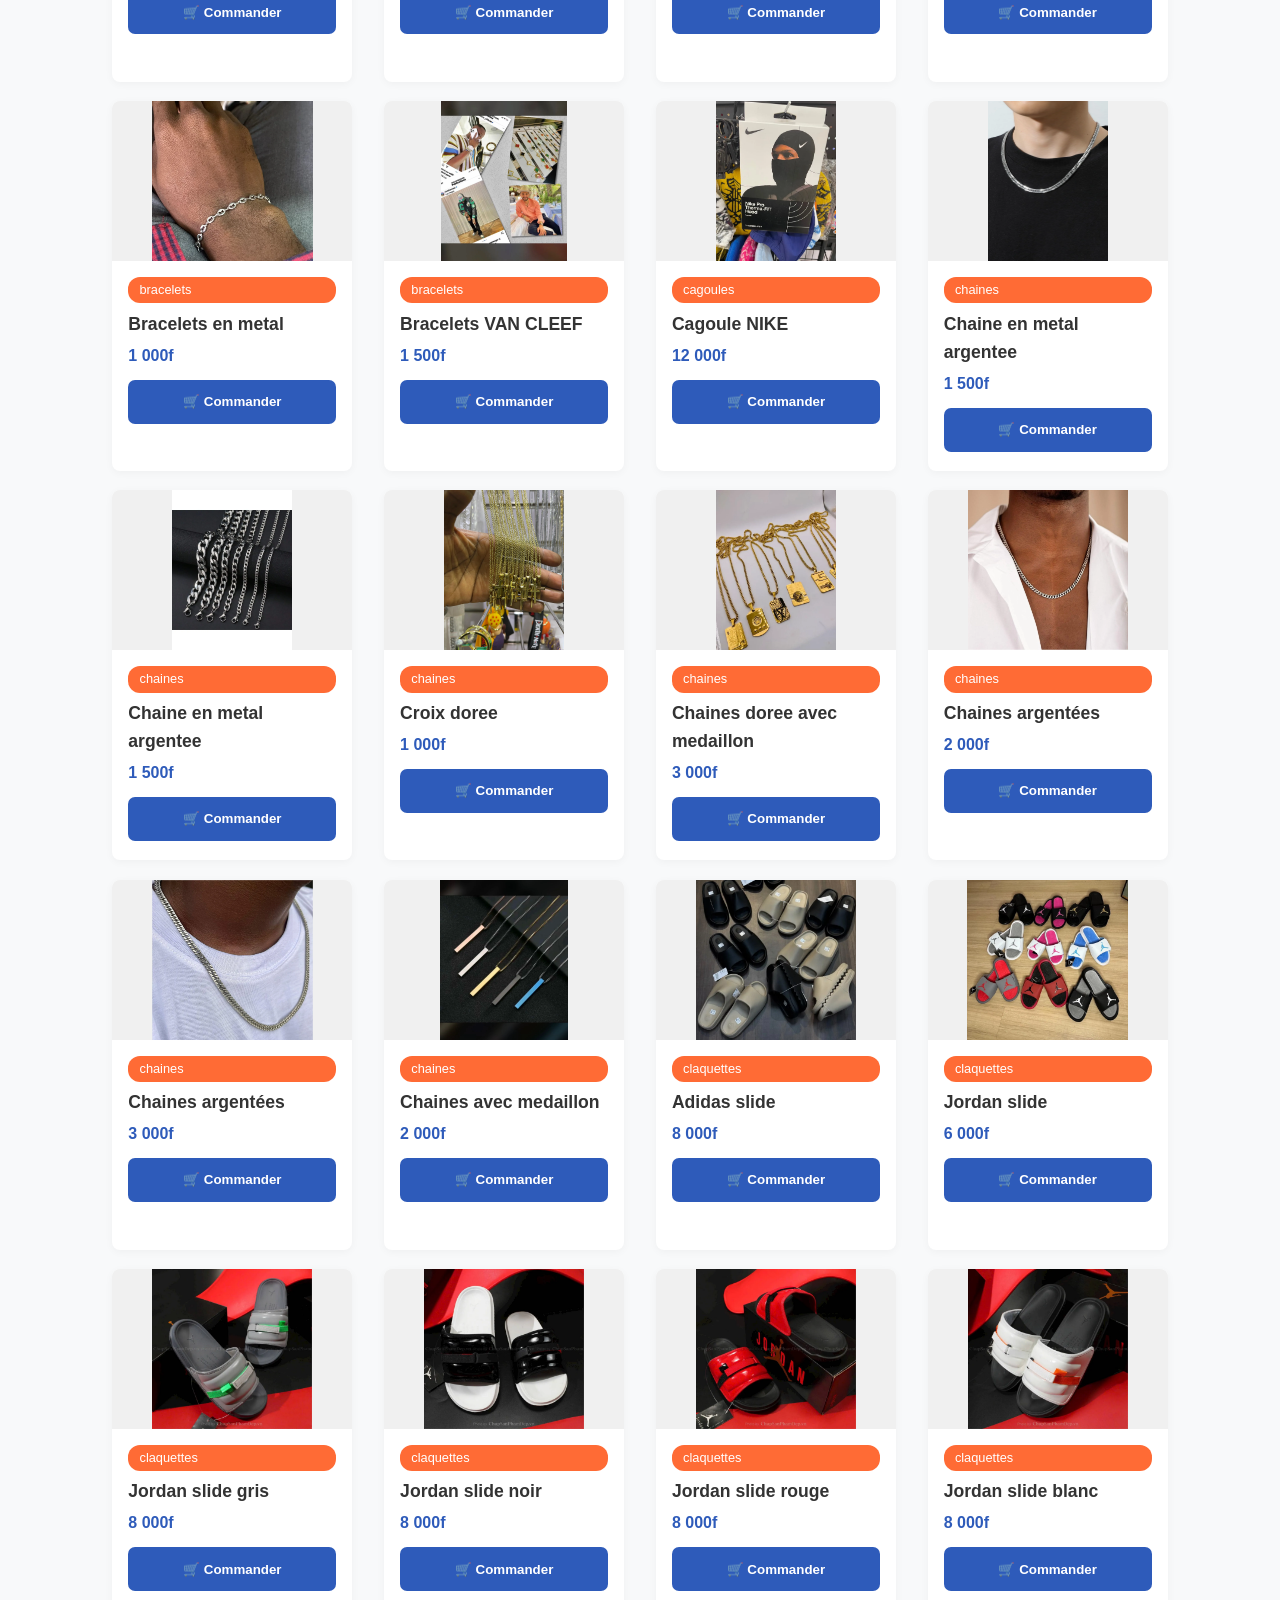
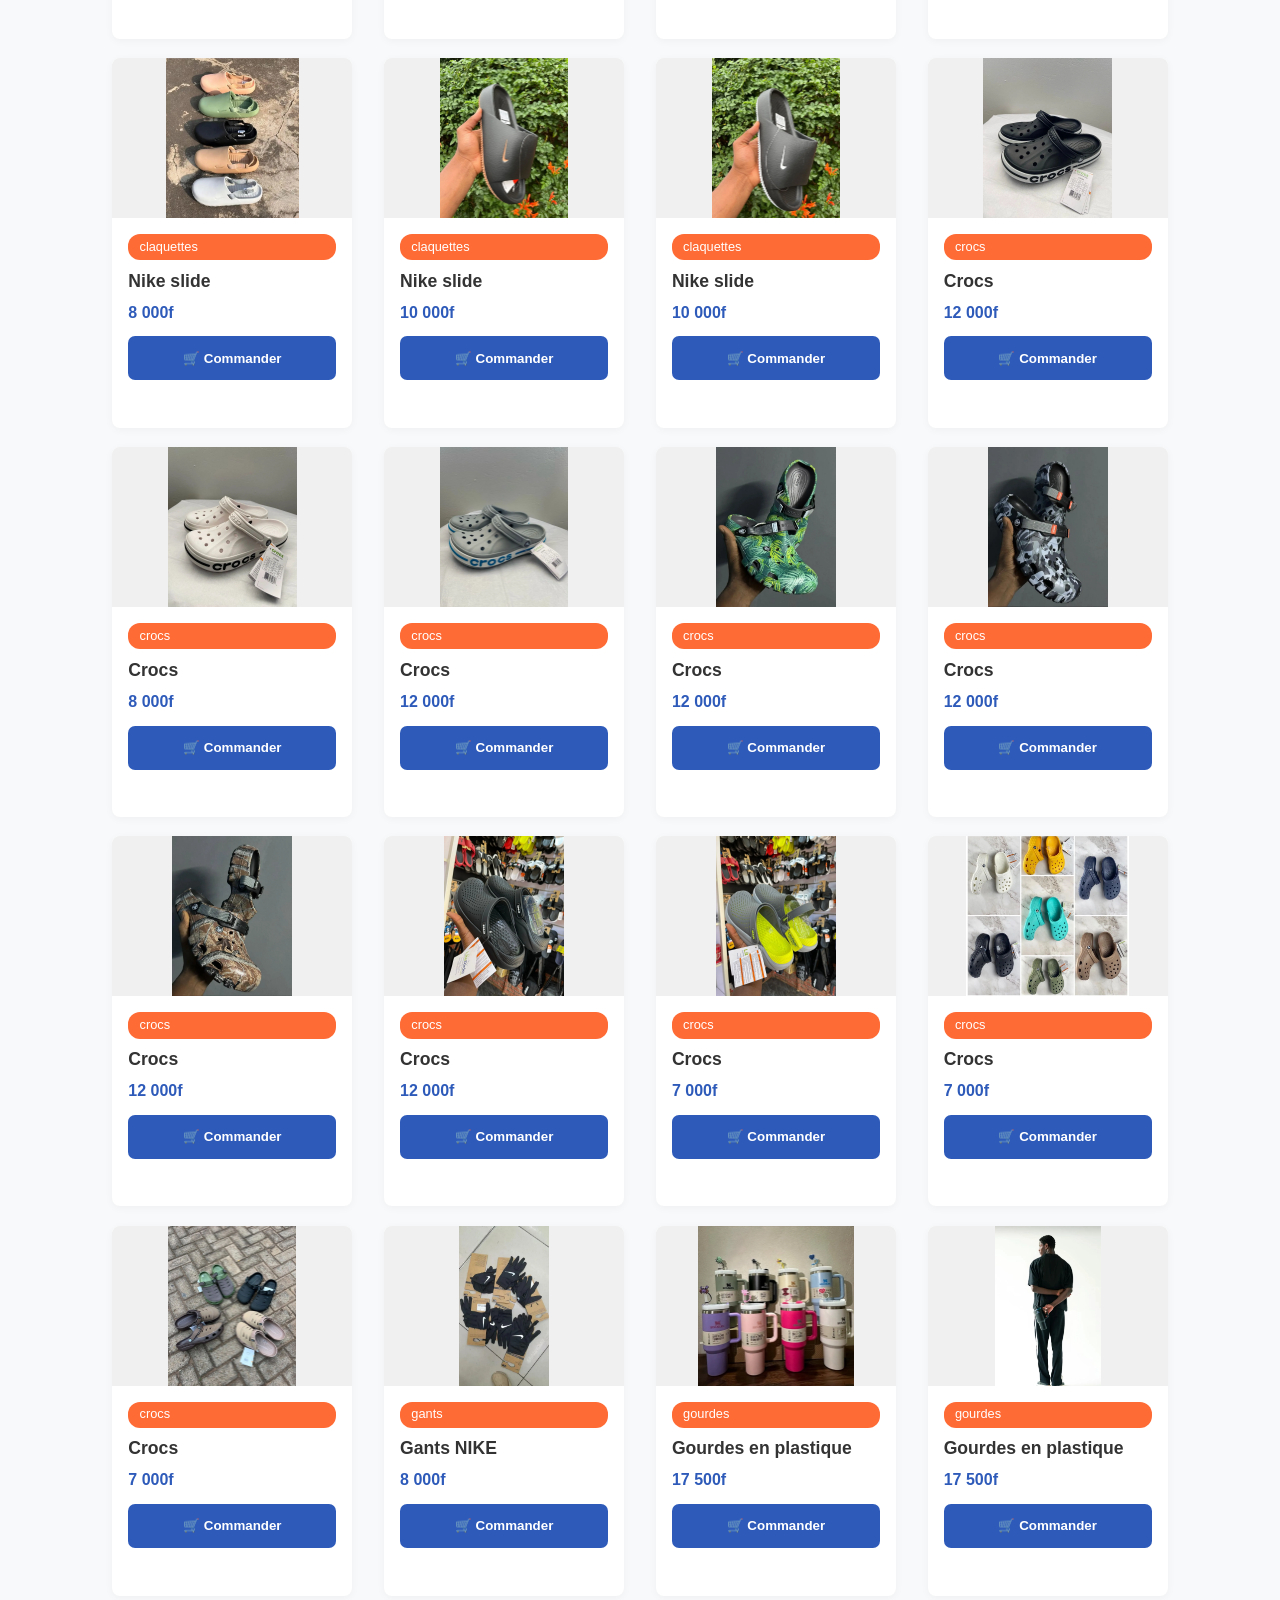
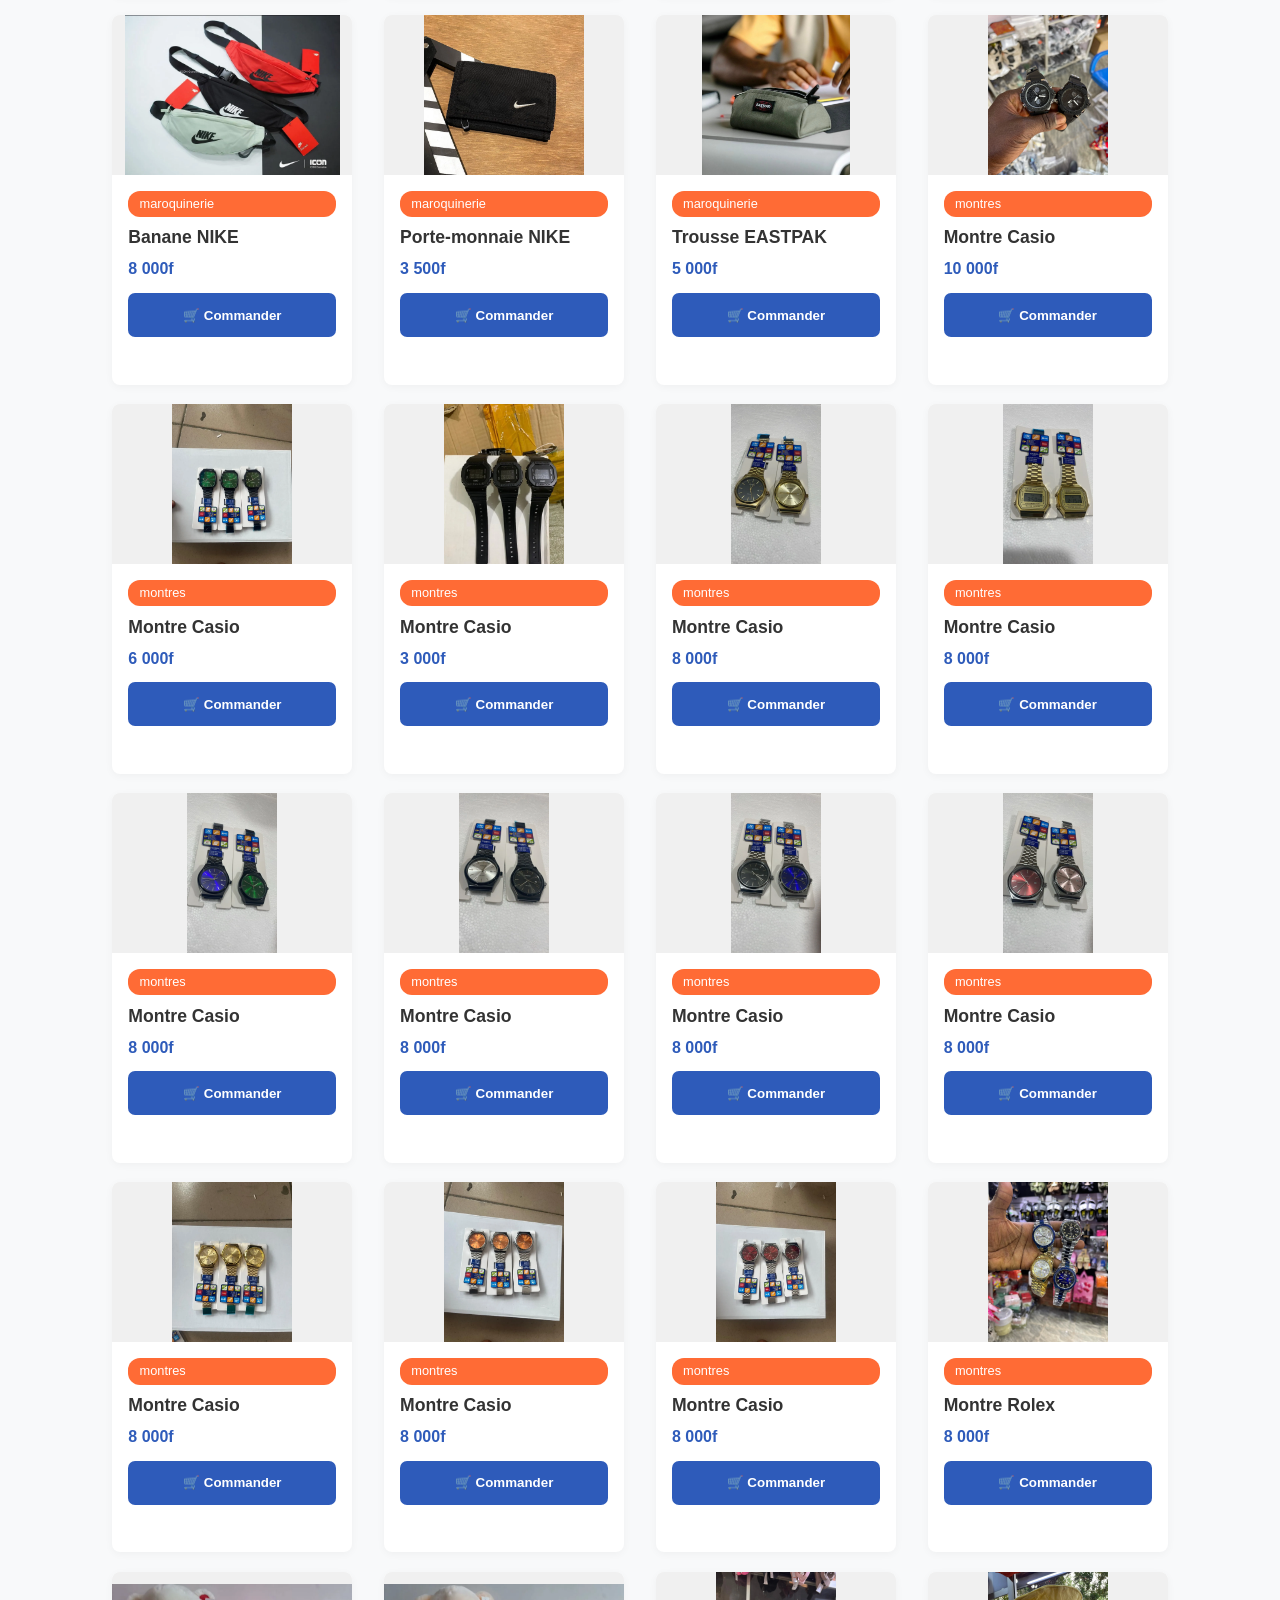
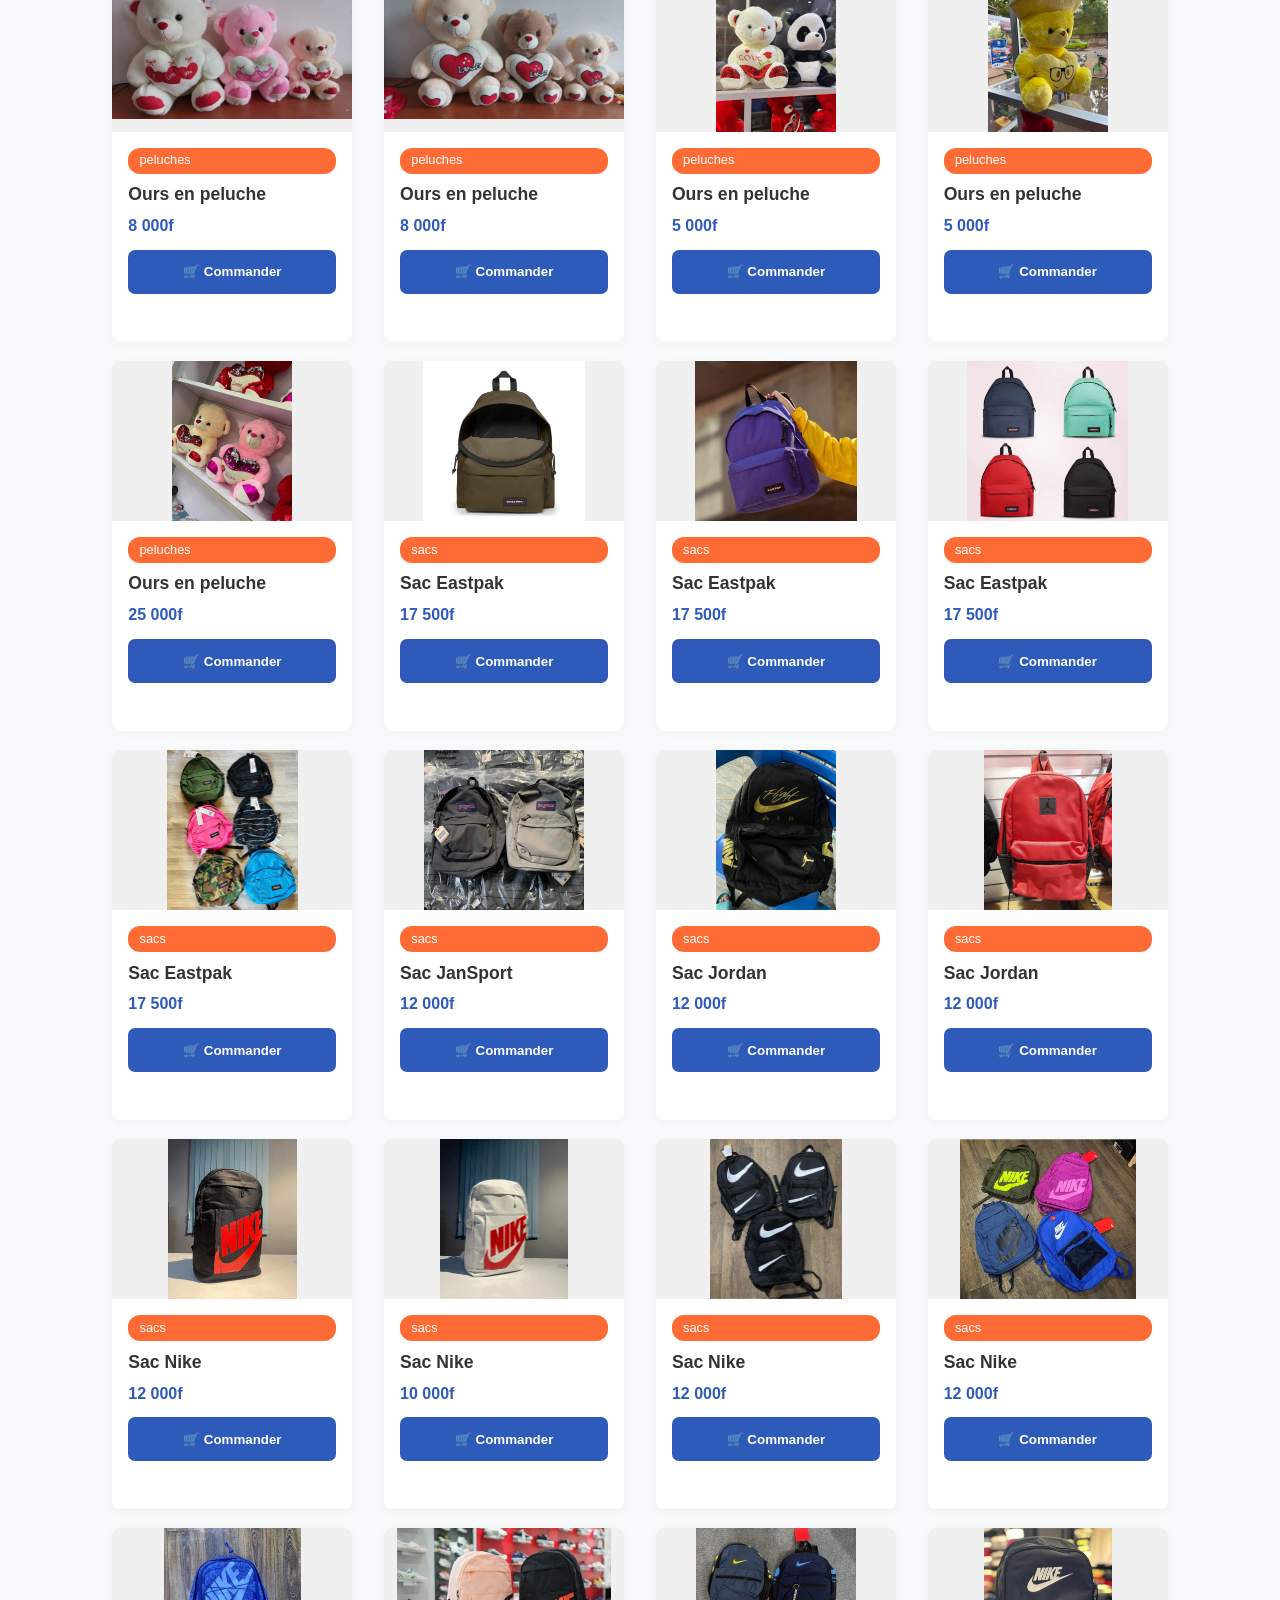
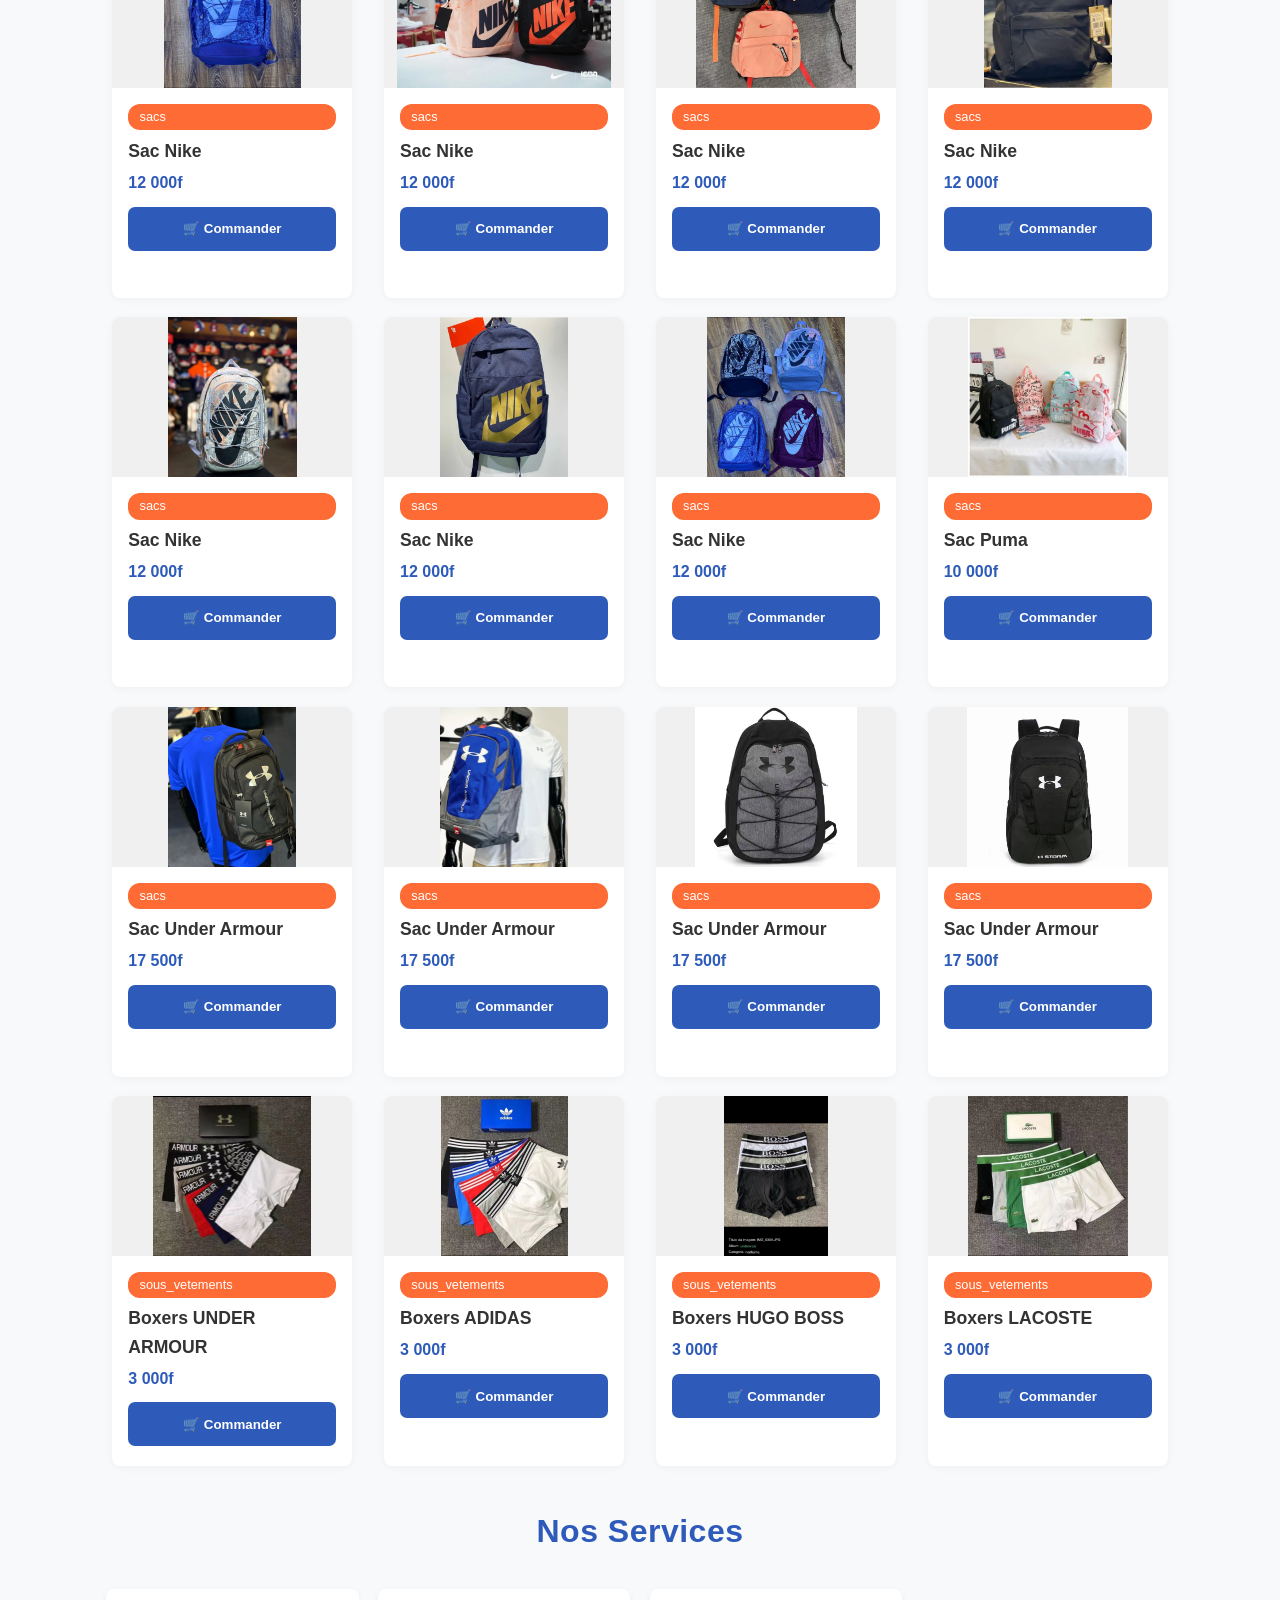
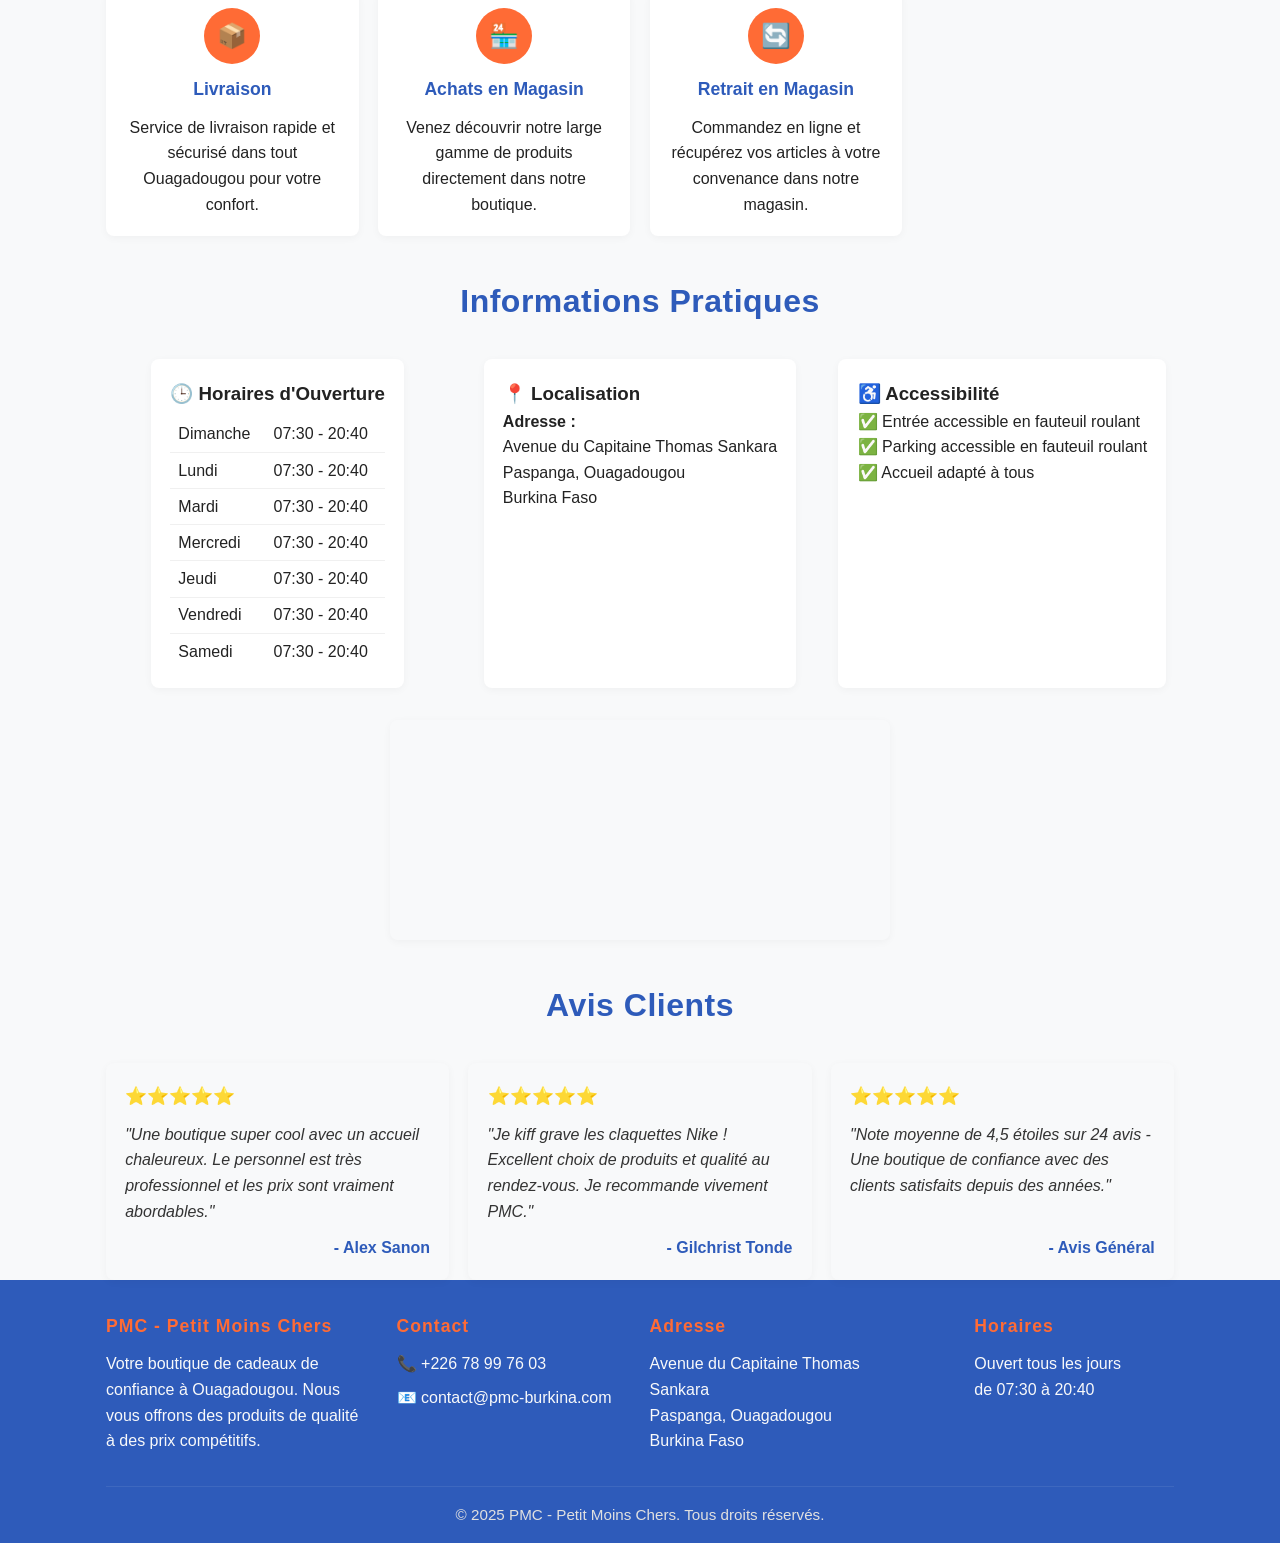
==== commit f170fd43: "maj15" ====
--- a/index.html
+++ b/index.html
@@ -288,7 +288,7 @@
                 <div class="footer-section">
                     <h3>Horaires</h3>
                     <p>Ouvert tous les jours<br>
-                    de 07:30 à 21:30</p>
+                    de 07:30 à 20:40</p>
                 </div>
             </div>
             <div class="footer-bottom">
@@ -298,7 +298,7 @@
     </footer>
 
     <!-- Panier flottant WhatsApp -->
-    <div id="cart-panel" class="cart-panel" role="region" aria-label="Panier d'achat">
+    <div id="cart-panel" class="cart-panel" role="region" aria-label="Panier d'achat" aria-hidden="true">
         <div class="cart-header">
             🛒 <span>Votre panier</span>
             <button type="button" id="closeCart" class="cart-close-btn" aria-label="Fermer le panier">×</button>
@@ -309,7 +309,9 @@
     </div>
 
     <!-- Bouton flottant pour ouvrir le panier -->
-    <button type="button" id="openCart" class="cart-fab" aria-label="Ouvrir le panier">🛒</button>
+    <button type="button" id="openCart" class="cart-fab" aria-label="Ouvrir le panier">🛒
+        <span class="cart-badge hidden" id="cartBadge">0</span>
+    </button>
 
     <!-- Fallback noscript -->
     <noscript>
@@ -321,7 +323,7 @@
 
     <!-- Modal de zoom image produit -->
     <div id="image-zoom-modal" class="image-zoom-modal" tabindex="-1" role="dialog" aria-hidden="true" aria-label="Image agrandie">
-        <img id="zoomed-image" src="/placeholder.svg" alt="Aperçu du produit">
+        <img id="zoomed-image" src="placeholder.svg" alt="Aperçu du produit">
     </div>
 </body>
 </html>
--- a/style.css
+++ b/style.css
@@ -388,7 +388,7 @@
   color: #2e5bba;
 }
 
-/* CAROUSEL ACTUALITÉS UNIQUEMENT */
+/* CARROUSEL ACTUALITÉS UNIQUEMENT */
 .carousel-container {
   position: relative;
   max-width: 700px;
@@ -629,7 +629,7 @@
   border: 2px solid #2e5bba;
   border-radius: 10px;
   box-shadow: 0 4px 16px rgba(46, 91, 186, 0.12);
-  z-index: 9999;
+  z-index: 10001;
   padding: 1rem 1rem 0.5rem 1rem;
   display: flex;
   flex-direction: column;
@@ -718,12 +718,12 @@
   color: #fff;
   border: none;
   border-radius: 50%;
-  width: 48px;
-  height: 48px;
+  width: 50px;
+  height: 50px;
   font-size: 1.5rem;
   box-shadow: 0 4px 16px rgba(46, 91, 186, 0.12);
   cursor: pointer;
-  z-index: 9999;
+  z-index: 10000;
   display: flex;
   align-items: center;
   justify-content: center;
@@ -738,7 +738,7 @@
   outline: 2px solid #ff6b35;
 }
 
-/* BOUTONS flottants responsive */
+/* Boutons flottants responsive */
 @media (max-width: 480px) {
   .cart-fab {
     width: 40px;
@@ -748,6 +748,8 @@
     bottom: 10px;
     min-width: 40px;
     min-height: 40px;
+    z-index: 10000;
+    position: fixed;
   }
 }
 
@@ -781,7 +783,7 @@
   to { opacity: 1; }
 }
 
-/* EFFETS MODERNES SOBRES */
+/* Effets modernes sobres */
 a:focus-visible,
 button:focus-visible,
 .product-btn:focus-visible,
@@ -951,138 +953,6 @@
   border-radius: 8px;
 }
 
-/* BOUTONS flottants responsive */
-@media (max-width: 480px) {
-  .cart-fab {
-    width: 40px;
-    height: 40px;
-    font-size: 1.1rem;
-    right: 10px;
-    bottom: 10px;
-    min-width: 40px;
-    min-height: 40px;
-  }
-}
-
-/* Assure la responsivité des tableaux et iframes */
-.hours-table,
-.map-container iframe {
-  width: 100%;
-  max-width: 100%;
-  box-sizing: border-box;
-}
-
-/* CAROUSEL ACTUALITÉS UNIQUEMENT */
-.carousel-container {
-  position: relative;
-  max-width: 700px;
-  margin: 0 auto;
-  border-radius: 10px;
-  overflow: hidden;
-  background: #fff;
-  box-shadow: 0 2px 8px rgba(0, 0, 0, 0.04);
-}
-.carousel-wrapper {
-  position: relative;
-  width: 100%;
-  min-height: 160px;
-  overflow: hidden;
-}
-.carousel-slides {
-  position: relative;
-  width: 100%;
-  height: 100%;
-}
-.carousel-slide {
-  position: absolute;
-  left: 0;
-  top: 0;
-  width: 100%;
-  height: 100%;
-  display: flex;
-  align-items: center;
-  justify-content: center;
-  text-align: center;
-  opacity: 0;
-  pointer-events: none;
-  transition: opacity 0.5s cubic-bezier(0.4, 2, 0.6, 1), transform 0.5s cubic-bezier(0.4, 2, 0.6, 1);
-  transform: scale(0.98);
-}
-.carousel-slide.active {
-  opacity: 1;
-  pointer-events: auto;
-  position: relative;
-  z-index: 1;
-  transform: scale(1);
-  transition-delay: 0s;
-}
-.carousel-slide img,
-.carousel-slide video {
-  max-width: 100%;
-  max-height: 220px;
-  margin: 0 auto;
-  border-radius: 8px;
-  object-fit: contain;
-  box-shadow: 0 2px 8px rgba(46, 91, 186, 0.08);
-}
-.carousel-indicators {
-  display: flex;
-  justify-content: center;
-  gap: 0.5rem;
-  margin-top: 0.5rem;
-  background: none;
-  padding: 0;
-}
-.indicator {
-  width: 10px;
-  height: 10px;
-  min-width: 10px;
-  min-height: 10px;
-  border-radius: 50%;
-  background: #ccc;
-  border: none;
-  opacity: 0.8;
-  cursor: pointer;
-  transition: background 0.2s, transform 0.2s;
-  margin: 0 2px;
-}
-.indicator.active {
-  background: #ff6b35;
-  opacity: 1;
-  transform: scale(1.3);
-  box-shadow: 0 2px 8px rgba(255, 107, 53, 0.1);
-}
-.carousel-btn {
-  background: #fff;
-  border: 1px solid #eee;
-  color: #2e5bba;
-  border-radius: 50%;
-  width: 44px;
-  height: 44px;
-  font-size: 1.3rem;
-  position: absolute;
-  top: 50%;
-  transform: translateY(-50%);
-  cursor: pointer;
-  z-index: 2;
-  transition: background 0.18s, box-shadow 0.18s, transform 0.18s;
-  min-width: 44px;
-  min-height: 44px;
-}
-.carousel-btn.prev {
-  left: 8px;
-}
-.carousel-btn.next {
-  right: 8px;
-}
-.carousel-btn:hover,
-.carousel-btn:focus-visible {
-  background: #2e5bba;
-  color: #fff;
-  box-shadow: 0 4px 16px rgba(46, 91, 186, 0.13);
-  outline: 2px solid #ff6b35;
-}
-
 /* Panier mobile : plein écran en bas, scrollable, facile à fermer */
 @media (max-width: 600px) {
   .cart-panel {
@@ -1097,7 +967,7 @@
     max-height: 70vh;
     box-shadow: 0 -4px 24px rgba(46,91,186,0.13);
     padding: 1rem 0.5rem 0.5rem 0.5rem;
-    z-index: 9999;
+    z-index: 10001;
     overflow-y: auto;
     transition: transform 0.3s;
   }
@@ -1114,3 +984,56 @@
   }
 }
 
+/* badge de notification du panier */
+.cart-badge {
+  position: absolute;
+  top: -8px;
+  right: -8px;
+  background: #ff6b35;
+  color: white;
+  border-radius: 50%;
+  width: 20px;
+  height: 20px;
+  font-size: 0.8rem;
+  font-weight: bold;
+  display: flex;
+  align-items: center;
+  justify-content: center;
+  border: 2px solid white;
+  box-shadow: 0 2px 8px rgba(255, 107, 53, 0.3);
+  transition: all 0.3s ease;
+  min-width: 20px;
+  min-height: 20px;
+}
+
+.cart-badge.hidden {
+  opacity: 0;
+  transform: scale(0);
+  pointer-events: none;
+}
+
+.cart-badge.pulse {
+  animation: badgePulse 0.6s ease;
+}
+
+@keyframes badgePulse {
+  0% { transform: scale(1); }
+  50% { transform: scale(1.3); }
+  100% { transform: scale(1); }
+}
+
+@media (max-width: 480px) {
+  .cart-badge {
+    width: 18px;
+    height: 18px;
+    font-size: 0.75rem;
+    top: -6px;
+    right: -6px;
+    min-width: 18px;
+    min-height: 18px;
+  }
+  .cart-fab {
+    z-index: 10000;
+    position: fixed;
+  }
+}
--- a/style.css
+++ b/style.css
@@ -388,7 +388,7 @@
   color: #2e5bba;
 }
 
-/* CAROUSEL ACTUALITÉS UNIQUEMENT */
+/* CARROUSEL ACTUALITÉS UNIQUEMENT */
 .carousel-container {
   position: relative;
   max-width: 700px;
@@ -629,7 +629,7 @@
   border: 2px solid #2e5bba;
   border-radius: 10px;
   box-shadow: 0 4px 16px rgba(46, 91, 186, 0.12);
-  z-index: 9999;
+  z-index: 10001;
   padding: 1rem 1rem 0.5rem 1rem;
   display: flex;
   flex-direction: column;
@@ -718,12 +718,12 @@
   color: #fff;
   border: none;
   border-radius: 50%;
-  width: 48px;
-  height: 48px;
+  width: 50px;
+  height: 50px;
   font-size: 1.5rem;
   box-shadow: 0 4px 16px rgba(46, 91, 186, 0.12);
   cursor: pointer;
-  z-index: 9999;
+  z-index: 10000;
   display: flex;
   align-items: center;
   justify-content: center;
@@ -738,7 +738,7 @@
   outline: 2px solid #ff6b35;
 }
 
-/* BOUTONS flottants responsive */
+/* Boutons flottants responsive */
 @media (max-width: 480px) {
   .cart-fab {
     width: 40px;
@@ -748,6 +748,8 @@
     bottom: 10px;
     min-width: 40px;
     min-height: 40px;
+    z-index: 10000;
+    position: fixed;
   }
 }
 
@@ -781,7 +783,7 @@
   to { opacity: 1; }
 }
 
-/* EFFETS MODERNES SOBRES */
+/* Effets modernes sobres */
 a:focus-visible,
 button:focus-visible,
 .product-btn:focus-visible,
@@ -951,138 +953,6 @@
   border-radius: 8px;
 }
 
-/* BOUTONS flottants responsive */
-@media (max-width: 480px) {
-  .cart-fab {
-    width: 40px;
-    height: 40px;
-    font-size: 1.1rem;
-    right: 10px;
-    bottom: 10px;
-    min-width: 40px;
-    min-height: 40px;
-  }
-}
-
-/* Assure la responsivité des tableaux et iframes */
-.hours-table,
-.map-container iframe {
-  width: 100%;
-  max-width: 100%;
-  box-sizing: border-box;
-}
-
-/* CAROUSEL ACTUALITÉS UNIQUEMENT */
-.carousel-container {
-  position: relative;
-  max-width: 700px;
-  margin: 0 auto;
-  border-radius: 10px;
-  overflow: hidden;
-  background: #fff;
-  box-shadow: 0 2px 8px rgba(0, 0, 0, 0.04);
-}
-.carousel-wrapper {
-  position: relative;
-  width: 100%;
-  min-height: 160px;
-  overflow: hidden;
-}
-.carousel-slides {
-  position: relative;
-  width: 100%;
-  height: 100%;
-}
-.carousel-slide {
-  position: absolute;
-  left: 0;
-  top: 0;
-  width: 100%;
-  height: 100%;
-  display: flex;
-  align-items: center;
-  justify-content: center;
-  text-align: center;
-  opacity: 0;
-  pointer-events: none;
-  transition: opacity 0.5s cubic-bezier(0.4, 2, 0.6, 1), transform 0.5s cubic-bezier(0.4, 2, 0.6, 1);
-  transform: scale(0.98);
-}
-.carousel-slide.active {
-  opacity: 1;
-  pointer-events: auto;
-  position: relative;
-  z-index: 1;
-  transform: scale(1);
-  transition-delay: 0s;
-}
-.carousel-slide img,
-.carousel-slide video {
-  max-width: 100%;
-  max-height: 220px;
-  margin: 0 auto;
-  border-radius: 8px;
-  object-fit: contain;
-  box-shadow: 0 2px 8px rgba(46, 91, 186, 0.08);
-}
-.carousel-indicators {
-  display: flex;
-  justify-content: center;
-  gap: 0.5rem;
-  margin-top: 0.5rem;
-  background: none;
-  padding: 0;
-}
-.indicator {
-  width: 10px;
-  height: 10px;
-  min-width: 10px;
-  min-height: 10px;
-  border-radius: 50%;
-  background: #ccc;
-  border: none;
-  opacity: 0.8;
-  cursor: pointer;
-  transition: background 0.2s, transform 0.2s;
-  margin: 0 2px;
-}
-.indicator.active {
-  background: #ff6b35;
-  opacity: 1;
-  transform: scale(1.3);
-  box-shadow: 0 2px 8px rgba(255, 107, 53, 0.1);
-}
-.carousel-btn {
-  background: #fff;
-  border: 1px solid #eee;
-  color: #2e5bba;
-  border-radius: 50%;
-  width: 44px;
-  height: 44px;
-  font-size: 1.3rem;
-  position: absolute;
-  top: 50%;
-  transform: translateY(-50%);
-  cursor: pointer;
-  z-index: 2;
-  transition: background 0.18s, box-shadow 0.18s, transform 0.18s;
-  min-width: 44px;
-  min-height: 44px;
-}
-.carousel-btn.prev {
-  left: 8px;
-}
-.carousel-btn.next {
-  right: 8px;
-}
-.carousel-btn:hover,
-.carousel-btn:focus-visible {
-  background: #2e5bba;
-  color: #fff;
-  box-shadow: 0 4px 16px rgba(46, 91, 186, 0.13);
-  outline: 2px solid #ff6b35;
-}
-
 /* Panier mobile : plein écran en bas, scrollable, facile à fermer */
 @media (max-width: 600px) {
   .cart-panel {
@@ -1097,7 +967,7 @@
     max-height: 70vh;
     box-shadow: 0 -4px 24px rgba(46,91,186,0.13);
     padding: 1rem 0.5rem 0.5rem 0.5rem;
-    z-index: 9999;
+    z-index: 10001;
     overflow-y: auto;
     transition: transform 0.3s;
   }
@@ -1114,3 +984,56 @@
   }
 }
 
+/* badge de notification du panier */
+.cart-badge {
+  position: absolute;
+  top: -8px;
+  right: -8px;
+  background: #ff6b35;
+  color: white;
+  border-radius: 50%;
+  width: 20px;
+  height: 20px;
+  font-size: 0.8rem;
+  font-weight: bold;
+  display: flex;
+  align-items: center;
+  justify-content: center;
+  border: 2px solid white;
+  box-shadow: 0 2px 8px rgba(255, 107, 53, 0.3);
+  transition: all 0.3s ease;
+  min-width: 20px;
+  min-height: 20px;
+}
+
+.cart-badge.hidden {
+  opacity: 0;
+  transform: scale(0);
+  pointer-events: none;
+}
+
+.cart-badge.pulse {
+  animation: badgePulse 0.6s ease;
+}
+
+@keyframes badgePulse {
+  0% { transform: scale(1); }
+  50% { transform: scale(1.3); }
+  100% { transform: scale(1); }
+}
+
+@media (max-width: 480px) {
+  .cart-badge {
+    width: 18px;
+    height: 18px;
+    font-size: 0.75rem;
+    top: -6px;
+    right: -6px;
+    min-width: 18px;
+    min-height: 18px;
+  }
+  .cart-fab {
+    z-index: 10000;
+    position: fixed;
+  }
+}
